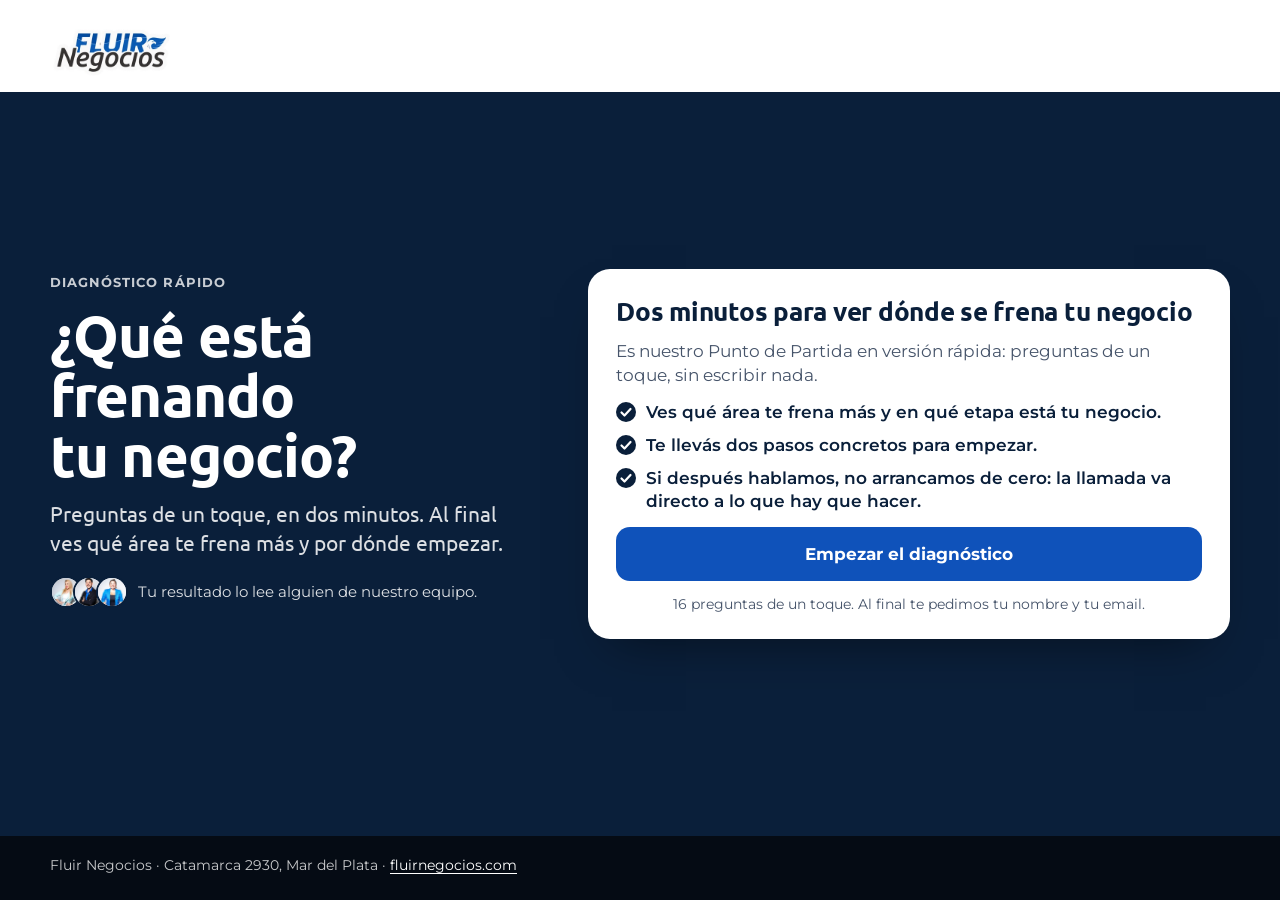
==== diagnostico-rapido/index.html @ b8847c28 "Diagnóstico rápido como embudo: intro amigable, 16 preguntas, datos antes del resultado y link propi" ====
<!DOCTYPE html>
<html lang="es-AR">
<head>
<meta charset="UTF-8">
<meta name="viewport" content="width=device-width, initial-scale=1, viewport-fit=cover">
<!-- Archivo generado por herramientas/rapido.py: los cambios van en ese script -->
<!-- Medición: píxel de Meta 2089699688631959, GA4 G-FYF1E7Y5TY y GTM GTM-W9R963MW.
     El píxel carga de inmediato, con el código estándar de Meta: la campaña web optimiza por
     vistas de la página de destino y necesita el PageView apenas abre la página.
     GA4 y GTM (el contenedor de GTM está vacío) se descargan al primer toque, scroll o tecla,
     o 3 s después de cargar; sus eventos quedan en cola desde el primer momento.
     Para cargarlos también de inmediato: FN_ETIQUETAS_YA = true. -->
<script>
  !function(f,b,e,v,n,t,s)
  {if(f.fbq)return;n=f.fbq=function(){n.callMethod?
  n.callMethod.apply(n,arguments):n.queue.push(arguments)};
  if(!f._fbq)f._fbq=n;n.push=n;n.loaded=!0;n.version='2.0';
  n.queue=[];t=b.createElement(e);t.async=!0;
  t.src=v;s=b.getElementsByTagName(e)[0];
  s.parentNode.insertBefore(t,s)}(window, document,'script',
  'https://connect.facebook.net/en_US/fbevents.js');
  fbq('init', '2089699688631959');
  fbq('track', 'PageView');
</script>
<script>
  window.FN_ETIQUETAS_YA = false;
  window.dataLayer = window.dataLayer || [];
  window.dataLayer.push({ 'gtm.start': new Date().getTime(), event: 'gtm.js' });
  function gtag(){dataLayer.push(arguments);}
  gtag('js', new Date());
  gtag('config', 'G-FYF1E7Y5TY');
  (function () {
    var listo = false, eventos = ['pointerdown', 'touchstart', 'keydown', 'scroll', 'wheel'];
    function cargar() {
      if (listo) return; listo = true;
      eventos.forEach(function (e) { removeEventListener(e, cargar, { passive: true }); });
      ['https://www.googletagmanager.com/gtm.js?id=GTM-W9R963MW',
       'https://www.googletagmanager.com/gtag/js?id=G-FYF1E7Y5TY'].forEach(function (src) {
        var s = document.createElement('script'); s.async = true; s.src = src; document.head.appendChild(s);
      });
    }
    if (window.FN_ETIQUETAS_YA) return cargar();
    eventos.forEach(function (e) { addEventListener(e, cargar, { passive: true }); });
    addEventListener('load', function () { setTimeout(cargar, 3000); });
  })();
</script>
<noscript><img height="1" width="1" style="display:none" alt="" src="https://www.facebook.com/tr?id=2089699688631959&ev=PageView&noscript=1" /></noscript>

<script>
  if (location.protocol === 'http:' && /(^|\.)fluirnegocios\.com$/.test(location.hostname)) {
    location.replace(location.href.replace(/^http:/, 'https:'));
  }
</script>
<!-- Link directo del diagnóstico rápido (para mandar por WhatsApp o Instagram): no se indexa ni va en el sitemap -->
<meta name="robots" content="noindex">
<title>Diagnóstico rápido: ¿qué está frenando tu negocio? | Fluir Negocios</title>
<meta name="description" content="Preguntas de un toque, en dos minutos. Al final ves qué área te frena más y por dónde empezar.">
<link rel="canonical" href="https://fluirnegocios.com/diagnostico-rapido/">
<meta name="theme-color" content="#0A1F3A">
<meta property="og:title" content="Diagnóstico rápido: ¿qué está frenando tu negocio?">
<meta property="og:description" content="Preguntas de un toque, en dos minutos. Ves qué área te frena más y por dónde empezar.">
<meta property="og:image" content="https://fluirnegocios.com/assets/og/og-diagnostico-rapido.jpg">
<meta property="og:image:width" content="1200">
<meta property="og:image:height" content="630">
<meta property="og:type" content="website">
<meta property="og:url" content="https://fluirnegocios.com/diagnostico-rapido/">
<meta property="og:locale" content="es_AR">
<meta name="twitter:card" content="summary_large_image">
<link rel="icon" href="../assets/logos/favicon.png" type="image/png">

<link rel="preconnect" href="https://fonts.googleapis.com">
<link rel="preconnect" href="https://fonts.gstatic.com" crossorigin>
<link rel="stylesheet" href="https://fonts.googleapis.com/css2?family=Montserrat:wght@400;600;700&family=Ubuntu:ital,wght@0,400;0,700;1,400&display=swap" media="print" onload="this.media='all'">
<noscript><link rel="stylesheet" href="https://fonts.googleapis.com/css2?family=Montserrat:wght@400;600;700&family=Ubuntu:ital,wght@0,400;0,700;1,400&display=swap"></noscript>
<style id="css-critico">:root{--zafiro:#0F52BA;--zafiro-hover:#0B4396;--navy:#0A1F3A;--navy-profundo:#050B14;--cian:#00B4D8;--gris-fondo:#F5F7FA;--gris:#D6D6D6;--azul-fluir:#014BA0;--tinta:#0A1F3A;--tinta-2:#46546A;--linea:#E2E6EC;--blanco:#FFFFFF;--ubuntu:"Ubuntu","Ubuntu-respaldo",system-ui,sans-serif;--montserrat:"Montserrat","Montserrat-respaldo",system-ui,sans-serif;--borde:16px;--borde-chico:10px;--ancho:1180px;--lado:20px;--bloque:72px;--barra-alto:0px;--foco:var(--navy)}@font-face{font-family:"Ubuntu-respaldo";src:local("Arial");font-weight:400;size-adjust:100%;ascent-override:93.2%;descent-override:18.9%;line-gap-override:0%}@font-face{font-family:"Ubuntu-respaldo";src:local("Arial Bold"),local("Arial-BoldMT");font-weight:700;size-adjust:98%;ascent-override:95.1%;descent-override:19.3%;line-gap-override:0%}@font-face{font-family:"Montserrat-respaldo";src:local("Arial");font-weight:400;size-adjust:111.5%;ascent-override:86.8%;descent-override:22.5%;line-gap-override:0%}@font-face{font-family:"Montserrat-respaldo";src:local("Arial Bold"),local("Arial-BoldMT");font-weight:600 700;size-adjust:109.5%;ascent-override:88.4%;descent-override:22.9%;line-gap-override:0%}*,*::before,*::after{box-sizing:border-box}html{-webkit-text-size-adjust:100%;text-size-adjust:100%;scroll-behavior:smooth}@media (prefers-reduced-motion:reduce){html{scroll-behavior:auto}}body{margin:0;background:var(--blanco);color:var(--tinta);font:400 1.0625rem/1.4 var(--montserrat);overflow-x:hidden}img,video,svg{display:block;max-width:100%}img{height:auto}a{color:var(--zafiro);text-underline-offset:3px}h1,h2,h3,h4,p,ol,ul,figure,blockquote,dl,dd{margin:0}ul[role="list"],ol[role="list"]{list-style:none;padding:0}button,input{font:inherit;color:inherit}[hidden]{display:none !important}:focus-visible{outline:3px solid var(--foco);outline-offset:3px;border-radius:6px}.oscuro{--foco:#FFFFFF}.solo-lector{position:absolute !important;width:1px;height:1px;padding:0;margin:-1px;overflow:hidden;clip:rect(0 0 0 0);white-space:nowrap;border:0}.saltar{position:absolute;left:12px;top:-60px;z-index:50;background:var(--navy);color:#fff;padding:12px 16px;border-radius:8px;font-weight:700}.saltar:focus{top:12px}.titular,h1,h2{font-family:var(--ubuntu);font-weight:700;letter-spacing:-0.015em;text-wrap:balance}h1{font-size:clamp(2.45rem,9.6vw,4.6rem);line-height:1.02}h2{font-size:clamp(1.95rem,7.2vw,3.2rem);line-height:1.06}h3{font-family:var(--montserrat);font-weight:700;font-size:1.1875rem;line-height:1.25}.bajada{font-family:var(--ubuntu);font-weight:400;font-size:1.1875rem;line-height:1.4;color:var(--tinta-2);text-wrap:pretty}.oscuro .bajada{color:rgba(255,255,255,0.86)}.antetitulo{font:700 0.8125rem/1.3 var(--montserrat);letter-spacing:0.08em;text-transform:uppercase;color:var(--tinta-2)}.oscuro .antetitulo{color:rgba(255,255,255,0.78)}.cita{font-family:var(--ubuntu);font-style:italic;font-weight:400}.contenedor{width:100%;max-width:calc(var(--ancho) + var(--lado) * 2);margin:0 auto;padding:0 var(--lado)}.bloque{padding:var(--bloque) 0}.bloque--gris{background:var(--gris-fondo)}.oscuro{background:var(--navy);color:#fff}.cabeza{display:grid;gap:14px;margin-bottom:36px;max-width:46rem}.boton{display:inline-flex;align-items:center;justify-content:center;gap:10px;min-height:54px;padding:14px 24px;border:0;border-radius:14px;background:var(--zafiro);color:#fff;text-decoration:none;cursor:pointer;font:700 1.0625rem/1.2 var(--montserrat);text-align:center;transition:background-color 0.15s ease,transform 0.15s ease}.boton:hover{background:var(--zafiro-hover)}.boton:active{transform:translateY(1px)}.boton svg{width:22px;height:22px;flex:none}.boton--claro{background:#fff;color:var(--navy)}.boton--claro:hover{background:#E9EEF5}.boton--ancho{width:100%}.boton--chico{min-height:48px;padding:10px 18px;font-size:1rem}.enlace{display:inline-flex;align-items:center;gap:8px;min-height:48px;font-weight:700;color:var(--zafiro);text-decoration:underline;text-decoration-thickness:2px;text-underline-offset:5px}.enlace:hover{text-decoration-thickness:3px}.oscuro .enlace{color:#fff}.nota{font-size:0.9375rem;color:var(--tinta-2)}.oscuro .nota{color:rgba(255,255,255,0.8)}.cabecera{position:relative;z-index:5;background:#fff;border-bottom:1px solid var(--linea)}.cabecera .contenedor{display:flex;align-items:center;justify-content:space-between;gap:16px;min-height:68px}.marca{display:inline-flex;align-items:center;min-height:48px}.marca img{width:108px;height:auto}.menu{display:none}.cabecera__accion{display:none}.portada{padding:28px 0 56px;background:#fff}.portada__grilla{display:grid;gap:32px}.portada__texto{display:grid;gap:18px;align-content:start}.portada .bajada{max-width:34rem}.portada__accion{display:grid;gap:10px;margin-top:6px}.portada__accion .nota{text-align:center}.cifras{display:grid;grid-template-columns:1fr 1fr;gap:10px 20px;margin-top:8px;padding-top:18px;border-top:1px solid var(--linea)}.cifra{display:grid;gap:2px}.cifra b{font:700 1.6rem/1 var(--ubuntu)}.cifra span{font-size:0.9375rem;color:var(--tinta-2)}.oscuro .cifra span{color:rgba(255,255,255,0.8)}.mosaico{display:grid;grid-template-columns:repeat(3,1fr);gap:8px}.mosaico figure{position:relative;border-radius:14px;overflow:hidden;background:var(--gris-fondo);aspect-ratio:4 / 5}.mosaico img{width:100%;height:100%;object-fit:cover}.mosaico figcaption{position:absolute;left:6px;bottom:6px;right:6px;font:700 0.75rem/1.2 var(--montserrat);color:var(--navy);background:rgba(255,255,255,0.94);padding:5px 7px;border-radius:7px;width:fit-content;max-width:calc(100% - 12px)}.clientes{background:var(--navy-profundo);color:#fff;padding:36px 0}.clientes p{text-align:center;margin-bottom:18px}.logos{display:grid;grid-template-columns:repeat(3,1fr);gap:18px 14px;align-items:center}.logos li{display:grid;place-items:center;height:48px}.logos img{max-height:40px;max-width:100%;width:auto;object-fit:contain;opacity:0.92}.rueda{background:var(--navy);color:#fff}.rapido{display:grid;gap:22px}.rapido__cabeza{margin-bottom:0}.tarjeta{background:#fff;color:var(--tinta);border-radius:var(--borde);--foco:var(--navy)}.rapido__tarjeta{padding:20px 18px 18px;border-radius:22px;box-shadow:0 24px 48px -24px rgba(0,0,0,0.5)}.rapido__preguntas{display:grid;gap:14px}.rapido__arriba{display:flex;justify-content:space-between;align-items:baseline;gap:12px}.rapido__paso{font-size:0.875rem;color:var(--tinta-2)}.rapido__paso b{color:var(--tinta)}.rapido__area{font:700 0.8125rem/1.2 var(--montserrat);color:var(--zafiro)}.rapido__progreso{display:grid;grid-template-columns:repeat(10,1fr);gap:4px}.rapido__progreso i{height:5px;border-radius:99px;background:var(--linea)}.rapido__progreso i.hecha{background:var(--navy)}.rapido__progreso i.actual{background:var(--zafiro)}.rapido__pregunta{display:grid;gap:16px;padding-top:4px}.rapido__q{min-height:2.5em;font:700 1.375rem/1.22 var(--ubuntu);letter-spacing:-0.01em;outline:none;text-wrap:pretty}.rapido__opciones{display:grid;grid-template-columns:repeat(3,1fr);gap:8px}.rapido__opciones button{min-height:56px;padding:8px 6px;border-radius:14px;border:2px solid var(--linea);background:#fff;color:var(--navy);font:700 1.0625rem/1.1 var(--montserrat);cursor:pointer}.rapido__opciones button:hover{border-color:var(--navy)}.rapido__opciones button[aria-pressed="true"]{background:var(--navy);border-color:var(--navy);color:#fff}.rapido__volver,.rapido__otra{justify-self:start;min-height:48px;padding:0;border:0;background:none;cursor:pointer;color:var(--tinta-2);font:600 0.9375rem/1.2 var(--montserrat);text-decoration:underline;text-underline-offset:3px}.rapido__otra{justify-self:center}.rapido__intro,.rapido__datos{display:grid;gap:14px}.rapido__intro>p:not(.nota),.rapido__datos>p:not(.nota):not(.rapido__error){color:var(--tinta-2)}.rapido__beneficios{display:grid;gap:10px}.rapido__beneficios li{position:relative;padding-left:30px;font-weight:600;line-height:1.35}.rapido__beneficios li::before{content:"";position:absolute;left:0;top:1px;width:20px;height:20px;border-radius:50%;background:var(--navy) url("data:image/svg+xml,%3Csvg xmlns='http://www.w3.org/2000/svg' viewBox='0 0 20 20'%3E%3Cpath d='M5.5 10.5l3 3 6-6.5' fill='none' stroke='%23fff' stroke-width='2.2' stroke-linecap='round' stroke-linejoin='round'/%3E%3C/svg%3E") center / 20px no-repeat}.rapido__intro .nota,.rapido__datos .nota{text-align:center;font-size:0.875rem}.rapido__campos{display:grid;gap:12px;align-items:start}.rapido__campos .campo label span{font-weight:500;color:var(--tinta-2)}.rapido__campos .campo small{font-size:0.8125rem;color:var(--tinta-2)}.rapido__campos .campo input[aria-invalid="true"]{border-color:#B42318}.rapido__error{padding:10px 12px;border-radius:10px;background:#FFF0F0;color:#8A1418;font-weight:600;font-size:0.9375rem}.rapido__animo{padding:10px 12px;border-radius:10px;background:var(--gris-fondo);color:var(--tinta-2);font-size:0.875rem}.rapido__opciones--lista{grid-template-columns:1fr;gap:8px}.rapido__opciones--lista button{min-height:52px;padding:10px 16px;text-align:left;font-size:1rem}.rapido__resultado{display:grid;gap:14px}.rapido__etapa{font-size:0.875rem;color:var(--tinta-2)}.rapido__etapa b{color:var(--tinta)}.rapido__titulo{font:700 1.625rem/1.1 var(--ubuntu);letter-spacing:-0.01em;outline:none}.rapido__areas{display:grid;gap:7px;padding:12px 14px;border-radius:12px;background:var(--gris-fondo)}.rapido__areas li{display:grid;grid-template-columns:6.75rem 1fr;align-items:center;gap:10px;font-size:0.875rem;color:var(--tinta-2)}.rapido__areas li.flojo{color:var(--tinta);font-weight:700}.rapido__barra{display:grid;grid-template-columns:repeat(4,1fr);gap:3px}.rapido__barra i{height:8px;border-radius:3px;background:var(--linea)}.rapido__barra i.lleno{background:var(--navy)}@media (prefers-reduced-motion:no-preference){.rapido__opciones button{transition:border-color 0.15s ease,background-color 0.15s ease,color 0.15s ease,transform 0.15s ease}.rapido__opciones button:active{transform:scale(0.97)}.rapido__progreso i{transition:background-color 0.25s ease}.rapido__pregunta.entra{animation:rapido-entra 0.32s cubic-bezier(0.2,0.8,0.2,1)}.rapido__preguntas.pasando .rapido__q{opacity:0.5;transition:opacity 0.2s ease}}.campo{display:grid;gap:6px}.campo label{font-weight:700;font-size:0.9375rem}.campo input{min-height:52px;padding:12px 14px;border:1.5px solid #9AA6B5;border-radius:12px;background:#fff;font-size:1.0625rem}.campo input:focus{outline:3px solid var(--navy);outline-offset:1px;border-color:var(--navy)}.oscuro .paso::before{background:#fff;color:var(--navy)}.oscuro .paso::after{background:rgba(255,255,255,0.25)}.oscuro .paso p{color:rgba(255,255,255,0.82)}.barra-inferior{position:fixed;left:0;right:0;bottom:0;z-index:20;padding:10px var(--lado) calc(10px + env(safe-area-inset-bottom));background:#fff;border-top:1px solid var(--linea);box-shadow:0 -6px 20px rgba(10,31,58,0.08);transform:translateY(110%);transition:transform 0.25s ease,visibility 0.25s;visibility:hidden}.barra-inferior.visible{transform:none;visibility:visible}.barra-inferior .boton{width:100%;min-height:52px}.con-barra{--barra-alto:calc(74px + env(safe-area-inset-bottom))}@media (prefers-reduced-motion:reduce){.barra-inferior{transition:none}}.campana .portada{padding-top:20px;padding-bottom:40px}.campana .cabecera{border-bottom:0}.campana .cabecera .contenedor{min-height:60px;justify-content:flex-start}.campana .bloque{padding:52px 0}.campana .cabeza{margin-bottom:26px}@media (min-width:720px){:root{--lado:32px;--bloque:96px}.portada{padding:48px 0 80px}.portada__accion{grid-template-columns:auto;justify-content:start}.portada__accion .nota{text-align:left}.mosaico{gap:12px}.logos{grid-template-columns:repeat(6,1fr)}}@media (min-width:1024px){:root{--bloque:120px}.menu{display:flex;gap:4px}.menu a{display:inline-flex;align-items:center;min-height:48px;padding:0 12px;color:var(--tinta);text-decoration:none;font-weight:600;font-size:0.9375rem;border-radius:8px}.menu a:hover{background:var(--gris-fondo)}.cabecera__accion{display:inline-flex}.cabecera .contenedor{min-height:80px}.marca img{width:124px}.portada__grilla{grid-template-columns:1.05fr 0.95fr;gap:56px;align-items:center}.portada__texto{gap:22px}.bajada{font-size:1.3125rem}.mosaico{grid-template-columns:1.25fr 1fr;grid-template-rows:1fr 1fr;gap:14px;height:600px}.mosaico figure{aspect-ratio:auto;border-radius:18px}.mosaico figure:first-child{grid-row:span 2}.mosaico figcaption{left:12px;bottom:12px;font-size:0.875rem;padding:7px 10px}.logos{grid-template-columns:repeat(12,1fr)}.clientes p{margin-bottom:22px}}@media (min-width:1280px){h1{font-size:5rem}}.recortes{position:relative;margin:0;min-height:232px;padding:22px 20px 30px;overflow:hidden;background:linear-gradient(160deg,#E6EDF7 0%,#F5F7FA 70%)}.recorte{position:relative;display:block;padding-top:14px;border-radius:10px;overflow:hidden;background:#fff;box-shadow:0 20px 36px -20px rgba(10,31,58,0.5),0 1px 3px rgba(10,31,58,0.1)}.recorte::before{content:"";position:absolute;top:4px;left:9px;width:6px;height:6px;border-radius:50%;background:#D6D6D6;box-shadow:10px 0 0 #D6D6D6,20px 0 0 #D6D6D6}.recorte img{display:block;width:100%;height:auto}.recorte--atras{width:74%;max-width:360px;transform:rotate(-2.5deg)}.recorte--frente{position:absolute;right:18px;bottom:20px;width:70%;max-width:340px;transform:rotate(1.5deg)}.recortes--grande{border-radius:22px;min-height:300px;padding:26px 22px 40px}.recortes--grande .recorte--atras{width:80%;max-width:470px}.recortes--grande .recorte--frente{width:68%;max-width:420px;right:20px;bottom:26px}@media (min-width:720px){.recortes{min-height:280px}.recortes--grande{min-height:380px}}@media (min-width:560px){.rapido__opciones--lista{grid-template-columns:1fr 1fr}.rapido__campos{grid-template-columns:1fr 1fr}}body.rapido-pagina{display:flex;flex-direction:column;min-height:100vh;min-height:100dvh;background:var(--navy)}body.rapido-pagina main{flex:1;display:flex;flex-direction:column}.rapido-pagina .dg-cabecera{padding-bottom:14px;background:#fff}.rapido-pagina__bloque{flex:1;display:flex;align-items:center}.rapido-pagina__bloque{padding:36px 0 56px}body.rapido-pagina h1{color:#fff;font-size:clamp(2.2rem,9vw,3.6rem);line-height:1.04}.rapido__equipo{display:flex;align-items:center;gap:10px;margin-top:4px;font-size:0.9375rem;color:rgba(255,255,255,0.86)}.rapido__equipo .dg-caras img{border-color:var(--navy)}@media (min-width:1024px){.rapido{grid-template-columns:0.85fr 1.15fr;gap:64px;align-items:center}.rapido__tarjeta{padding:28px 28px 24px}.rapido__q{font-size:1.625rem}}.cabeza--pegada{margin-bottom:8px}.tarjeta .nota,.tarjeta p{color:inherit}.tarjeta .nota{color:var(--tinta-2)}.con-barra .pie{padding-bottom:calc(36px + var(--barra-alto))}.con-barra .pie--chico{padding-bottom:calc(26px + var(--barra-alto))}@media (min-width:1024px){.campana h1{font-size:4.1rem}}.programa-cabeza{color:#fff}.programa-cabeza .contenedor{display:flex;flex-direction:column;align-items:flex-start;gap:6px;padding-top:22px;padding-bottom:20px}.programa-cabeza b{font:700 2.5rem/1 var(--ubuntu);letter-spacing:0.02em}.programa-cabeza span{font:700 0.9375rem/1.3 var(--montserrat)}.programa-cabeza--mar{background:linear-gradient(90deg,#050B14 0%,#0F1C3F 55%,#0056B3 100%)}.programa-cabeza--cde{background:linear-gradient(270deg,#20C997 0%,#48C6EF 30%,#0F52BA 58%,#0F52BA 100%)}.programa-cabeza--sistemas{background:var(--navy)}.programa-cabeza--cde b,.programa-cabeza--cde span{text-shadow:0 1px 2px rgba(5,11,20,0.25)}.portada--programa{padding-top:28px}.portada__foto{margin:0;border-radius:var(--borde);overflow:hidden;background:var(--gris-fondo)}.portada__foto img{width:100%;aspect-ratio:4 / 3;object-fit:cover}.portada__foto figcaption{font-size:0.875rem;color:var(--tinta-2);padding:10px 2px 0;background:#fff}.portada__visual{display:grid;align-content:center;padding:18px;border-radius:var(--borde);background:var(--gris-fondo)}.ficha{display:grid;grid-template-columns:1fr 1fr;gap:8px;margin-top:4px}.ficha li{display:grid;gap:2px;padding:12px 14px;border-radius:12px;background:var(--gris-fondo)}.ficha small{font:700 0.6875rem/1.2 var(--montserrat);letter-spacing:0.08em;text-transform:uppercase;color:var(--tinta-2)}.ficha b{font-size:0.9375rem;line-height:1.3}.tarjeta-simple{display:grid;gap:8px;align-content:start;padding:22px 20px;border-radius:var(--borde);background:#fff;border:1px solid var(--linea)}.tarjeta-simple h3{font:700 1.375rem/1.15 var(--ubuntu)}.tarjeta-simple>p{color:var(--tinta-2)}.tarjeta-simple .etiqueta{font:700 0.75rem/1.2 var(--montserrat);letter-spacing:0.08em;text-transform:uppercase;color:var(--tinta-2)}.cita-foto{display:grid;gap:0;border-radius:var(--borde);overflow:hidden;background:var(--gris-fondo)}.cita-foto img{width:100%;aspect-ratio:4 / 3;object-fit:cover}.cita-foto blockquote{padding:22px 20px 24px}.cita-foto blockquote p{font-family:var(--ubuntu);font-style:italic;font-size:1.375rem;line-height:1.3}.cita-foto blockquote footer{margin-top:10px;font-size:0.875rem;color:var(--tinta-2)}@media (min-width:720px){.ficha{grid-template-columns:repeat(4,1fr)}.cita-foto{grid-template-columns:1fr 1fr;align-items:center}.cita-foto img{height:100%;aspect-ratio:auto;min-height:360px}.cita-foto blockquote{padding:36px}}@media (min-width:1024px){.programa-cabeza .contenedor{padding-top:26px;padding-bottom:24px}.programa-cabeza b{font-size:3rem}.portada--programa .portada__grilla{grid-template-columns:1.05fr 0.95fr}.portada__foto img{aspect-ratio:4 / 5;max-height:600px}}@media (min-width:1024px){.portada--programa .ficha{grid-template-columns:1fr 1fr}}.cita-grande{margin-top:20px;padding:28px 22px;border-radius:var(--borde);background:var(--navy);color:#fff}.cita-grande blockquote p{font-family:var(--ubuntu);font-style:italic;font-size:clamp(1.375rem,4.6vw,2rem);line-height:1.3;max-width:40rem}.cita-grande blockquote footer{margin-top:14px;font-size:0.9375rem;color:rgba(255,255,255,0.82)}.cita-grande blockquote footer b{color:#fff}@media (min-width:720px){.cita-grande{padding:44px 48px}}.oscuro .puntos i{background:rgba(255,255,255,0.3)}.oscuro .puntos i.activo{background:#fff}@media (max-width:719px){:root{--bloque:56px}.cabeza{margin-bottom:24px;gap:10px}.rapido{gap:18px}.rapido__tarjeta{padding:18px 16px 16px}.rapido__q{font-size:1.25rem}.recortes{min-height:0;padding:16px 14px 22px}.logos{grid-template-columns:repeat(4,1fr);gap:14px 10px}.logos li{height:40px}.logos img{max-height:32px}.clientes{padding:28px 0}.portada__foto img{aspect-ratio:16 / 10}}@media (min-width:1024px){.barra-inferior{display:none}.con-barra{--barra-alto:0px}}.ficha li>.enlace{min-height:48px}html:not([data-h]) [data-variante]:not([data-variante~="base"]),html[data-h="plata"] [data-variante]:not([data-variante~="plata"]),html[data-h="equipo"] [data-variante]:not([data-variante~="equipo"]),html[data-h="grupo"] [data-variante]:not([data-variante~="grupo"]){display:none !important}.dg-cabecera{padding:14px 0 0}.dg-cabecera img{width:112px;height:auto;display:block}.dg-portada{padding:20px 0 44px}.dg-portada__grilla{display:grid;gap:24px}.dg-texto{display:grid;gap:16px;align-content:start}.dg-texto h1{font-size:clamp(2.45rem,10vw,4.4rem);line-height:1.02;letter-spacing:-0.02em}.dg-texto .bajada{font-size:1.1875rem;max-width:32rem}.dg-accion{display:grid;gap:10px;margin-top:6px}.dg-accion .boton{min-height:58px;font-size:1.125rem}.dg-accion .nota{font-size:0.9375rem}.dg-escena{position:relative}.dg-escena__foto{margin:0;border-radius:22px;overflow:hidden;background:var(--gris-fondo)}.dg-escena__foto img{width:100%;aspect-ratio:16 / 10;object-fit:cover;object-position:50% 42%}html.dg-anima .dg-escena:not(.v-foto) .dg-escena__foto img{transform:scale(1.07)}.dg-chat{--dg-burbuja:#E8EEF8;position:relative;z-index:1;display:grid;gap:10px;margin:-84px 12px 0;padding:12px;border-radius:20px;background:#fff;border:1px solid var(--linea);box-shadow:0 22px 44px -20px rgba(10,31,58,0.42),0 2px 6px rgba(10,31,58,0.06);color:var(--tinta);text-decoration:none;cursor:pointer;-webkit-tap-highlight-color:transparent}.dg-chat:focus-visible{outline:3px solid var(--navy);outline-offset:3px}.dg-chat__barra{display:flex;align-items:center;gap:10px;padding:0 2px}.dg-chat__barra b{display:block;font-size:0.9375rem;line-height:1.2}.dg-chat__barra small{display:block;font-size:0.75rem;color:var(--tinta-2)}.dg-caras{display:flex;flex:none}.dg-caras img{width:32px;height:32px;border-radius:50%;object-fit:cover;object-position:50% 12%;border:2px solid #fff;background:#EEF0F3}.dg-caras img + img{margin-left:-9px}.dg-chat__cuerpo{display:grid;gap:8px;padding:12px 10px;border-radius:14px;background:var(--gris-fondo)}.dg-chat__mia,.dg-chat__suya{display:block;max-width:88%;padding:8px 12px;font-size:0.9375rem;line-height:1.3}.dg-chat__mia{display:flow-root;justify-self:end;border-radius:16px 16px 4px 16px;background:var(--dg-burbuja);color:var(--navy);font-weight:600}.dg-chat__mia small{float:right;margin:3px 0 0 8px;font-size:0.6875rem;font-weight:700;letter-spacing:-0.12em;color:var(--zafiro)}.dg-chat__lugar{display:grid;justify-items:start;align-items:start}.dg-chat__lugar>*{grid-area:1 / 1}.dg-chat__suya{border-radius:16px 16px 16px 4px;background:#fff;font-weight:500;box-shadow:0 1px 1px rgba(10,31,58,0.06)}.dg-chat__escribe{display:inline-flex;gap:4px;padding:12px;border-radius:16px 16px 16px 4px;background:#fff;opacity:0}.dg-chat__escribe i{width:6px;height:6px;border-radius:50%;background:var(--tinta-2)}.dg-chat.v-escribe:not(.v-suya) .dg-chat__escribe{opacity:1}.dg-chat__redactar{display:flex;align-items:center;gap:8px}.dg-chat__campo{flex:1;display:grid;align-items:center;min-width:0;min-height:44px;padding:0 14px;border-radius:999px;border:1px solid var(--linea);background:#fff;font-size:0.9375rem}.dg-chat__campo>*{grid-area:1 / 1;overflow:hidden;white-space:nowrap;text-overflow:ellipsis}.dg-chat__tipeo{font-weight:500}.dg-chat__guia{color:var(--tinta-2);font-weight:600}.dg-chat__guia .clic{display:none}@media (hover:hover) and (pointer:fine){.dg-chat__guia .toca{display:none}.dg-chat__guia .clic{display:inline}}.dg-chat__enviar{position:relative;z-index:0;flex:none;display:grid;place-items:center;width:44px;height:44px;border-radius:50%;background:var(--zafiro);color:#fff}.dg-chat__enviar svg{width:20px;height:20px;fill:currentColor;margin-left:3px}html.dg-anima .dg-chat:not(.v-mia) .dg-chat__mia{opacity:0;transform:translateY(14px) scale(0.9)}html.dg-anima .dg-chat:not(.v-leido) .dg-chat__mia small{color:var(--tinta-2)}html.dg-anima .dg-chat:not(.v-suya) .dg-chat__suya{opacity:0;transform:translateY(10px) scale(0.92)}html.dg-anima .dg-chat:not(.v-suya) .dg-chat__guia{opacity:0}html.dg-anima .dg-chat:not(.v-mia) .dg-chat__tipeo::after{content:"";display:inline-block;width:2px;height:1.15em;margin-left:1px;vertical-align:-0.22em;background:var(--zafiro)}html.dg-anima:not(.dg-js) .dg-chat:not(.v-mia) .dg-chat__mia,html.dg-anima:not(.dg-js) .dg-chat:not(.v-suya) .dg-chat__suya,html.dg-anima:not(.dg-js) .dg-chat:not(.v-suya) .dg-chat__guia{animation:dg-respaldo 0.4s ease 5s forwards}.dg-prueba{display:grid;gap:14px;margin-top:10px}.dg-prueba p{font-size:0.9375rem;color:var(--tinta-2)}.dg-prueba p b{color:var(--tinta)}.dg-logos{display:grid;grid-template-columns:repeat(4,1fr);gap:16px;align-items:center}.dg-logos img{max-height:30px;width:auto;max-width:100%;margin:0 auto;filter:grayscale(1);opacity:0.75}.con-barra .dg-pie{padding-bottom:calc(24px + var(--barra-alto))}@media (min-width:720px){.dg-accion{justify-items:start}.dg-accion .boton,.dg-cierre .boton,.dg-pasos__accion .boton{padding:14px 34px}.dg-escena{max-width:560px}.dg-escena__foto img{aspect-ratio:4 / 3}.dg-chat{width:350px;margin:-110px -14px 0 auto}}@media (min-width:1024px){.dg-cabecera{padding-top:28px}.dg-cabecera img{width:128px}.dg-portada{padding:40px 0 96px}.dg-portada__grilla{grid-template-columns:1fr 1fr;grid-template-areas:"texto escena" "prueba escena";column-gap:72px;row-gap:40px;align-items:center}.dg-texto{grid-area:texto;align-self:end;gap:20px}.dg-escena{grid-area:escena;max-width:none}.dg-prueba{grid-area:prueba;align-self:start;margin-top:0;max-width:460px}.dg-escena__foto img{aspect-ratio:4 / 5;object-position:46% 50%}.dg-chat{position:absolute;left:-56px;bottom:36px;width:356px;margin:0}}</style>
<link rel="preload" href="../assets/css/fluir.css?v=10" as="style" onload="this.onload=null;this.rel='stylesheet'">
<noscript><link rel="stylesheet" href="../assets/css/fluir.css?v=10"></noscript>
</head>
<body class="campana rapido-pagina" data-pagina="diagnostico-rapido">
<noscript><iframe src="https://www.googletagmanager.com/ns.html?id=GTM-W9R963MW" height="0" width="0" style="display:none;visibility:hidden"></iframe></noscript>

<svg width="0" height="0" style="position:absolute" aria-hidden="true" focusable="false">
  <symbol id="i-wa" viewBox="0 0 24 24"><path fill="currentColor" d="M17.47 14.38c-.3-.15-1.76-.87-2.03-.97-.27-.1-.47-.15-.67.15-.2.3-.77.97-.94 1.16-.17.2-.35.22-.64.08-.3-.15-1.26-.47-2.39-1.48-.88-.79-1.48-1.76-1.65-2.06-.17-.3-.02-.46.13-.6.13-.14.3-.35.45-.52.15-.18.2-.3.3-.5.1-.2.05-.37-.03-.52-.07-.15-.67-1.61-.92-2.2-.24-.58-.49-.5-.67-.51h-.57c-.2 0-.52.07-.79.37-.27.3-1.04 1.02-1.04 2.48s1.07 2.88 1.21 3.07c.15.2 2.1 3.2 5.08 4.49.71.3 1.26.49 1.7.63.71.22 1.36.19 1.87.12.57-.09 1.76-.72 2-1.42.25-.69.25-1.29.18-1.41-.08-.13-.27-.2-.57-.35m-5.42 7.4h-.01a9.87 9.87 0 0 1-5.03-1.38l-.36-.21-3.74.98 1-3.65-.24-.37a9.86 9.86 0 0 1-1.51-5.26c0-5.45 4.44-9.88 9.89-9.88 2.64 0 5.12 1.03 6.99 2.9a9.83 9.83 0 0 1 2.89 6.99c0 5.45-4.44 9.88-9.88 9.88m8.41-18.3A11.82 11.82 0 0 0 12.05 0C5.5 0 .16 5.34.16 11.89c0 2.1.55 4.14 1.59 5.95L.06 24l6.3-1.65a11.88 11.88 0 0 0 5.69 1.45h.01c6.55 0 11.89-5.34 11.89-11.89 0-3.18-1.24-6.17-3.48-8.41"/></symbol>
  <symbol id="i-play" viewBox="0 0 24 24"><path d="M7 4.5v15a1 1 0 0 0 1.52.85l12-7.5a1 1 0 0 0 0-1.7l-12-7.5A1 1 0 0 0 7 4.5Z"/></symbol>
  <symbol id="i-aviso" viewBox="0 0 24 24"><path fill="none" stroke="currentColor" stroke-width="2.4" stroke-linecap="round" d="M12 8v5m0 3.5v.5M10.3 3.9 2.4 17.5A2 2 0 0 0 4.1 20.5h15.8a2 2 0 0 0 1.7-3L13.7 3.9a2 2 0 0 0-3.4 0Z"/></symbol>
</svg>

<header class="dg-cabecera">
  <div class="contenedor"><img src="../assets/logos/logo-340.webp" alt="Fluir Negocios" width="340" height="132"></div>
</header>

<main>
  <section class="rueda oscuro rapido-pagina__bloque" id="rueda" aria-labelledby="titulo-rueda">
    <div class="contenedor rapido">
      <div class="cabeza rapido__cabeza">
        <p class="antetitulo">Diagnóstico rápido</p>
        <h1 id="titulo-rueda">¿Qué está frenando tu negocio?</h1>
        <p class="bajada">Preguntas de un toque, en dos minutos. Al final ves qué área te frena más y por dónde empezar.</p>
        <p class="rapido__equipo"><span class="dg-caras" aria-hidden="true"><img src="../assets/img/equipo-antonela-240.webp" width="240" height="360" alt=""><img src="../assets/img/equipo-martin-240.webp" width="240" height="360" alt=""><img src="../assets/img/equipo-vanesa-240.webp" width="240" height="360" alt=""></span>Tu resultado lo lee alguien de nuestro equipo.</p>
      </div>

      <div class="rapido__tarjeta tarjeta" id="rapido">
        <div class="rapido__intro" id="rapido-intro">
          <h2 class="rapido__titulo">Dos minutos para ver dónde se frena tu negocio</h2>
          <p>Es nuestro Punto de Partida en versión rápida: preguntas de un toque, sin escribir nada.</p>
          <ul class="rapido__beneficios" role="list">
            <li>Ves qué área te frena más y en qué etapa está tu negocio.</li>
            <li>Te llevás dos pasos concretos para empezar.</li>
            <li>Si después hablamos, no arrancamos de cero: la llamada va directo a lo que hay que hacer.</li>
          </ul>
          <button class="boton boton--ancho" type="button" id="rapido-empezar">Empezar el diagnóstico</button>
          <p class="nota">16 preguntas de un toque. Al final te pedimos tu nombre y tu email.</p>
        </div>

        <!-- fluir.js muestra las preguntas de a una -->
        <div class="rapido__preguntas" id="rapido-preguntas" hidden></div>

        <form class="rapido__datos" id="rapido-datos" novalidate hidden>
          <h2 class="rapido__titulo" id="rapido-datos-titulo" tabindex="-1">Tu resultado está listo</h2>
          <p>¿A nombre de quién lo preparamos? Tu resultado le llega también a nuestro equipo. Así, cuando hablemos, ya sabemos dónde está el freno y usamos el tiempo para ver qué hacer, no para repasar lo básico.</p>
          <div class="rapido__campos">
            <div class="campo">
              <label for="rapido-nombre">Tu nombre</label>
              <input id="rapido-nombre" name="nombre" type="text" autocomplete="name" required aria-describedby="rapido-error">
            </div>
            <div class="campo">
              <label for="rapido-email">Tu email</label>
              <input id="rapido-email" name="email" type="email" autocomplete="email" inputmode="email" required aria-describedby="rapido-error">
            </div>
            <div class="campo">
              <label for="rapido-tel">Tu WhatsApp <span>(opcional)</span></label>
              <input id="rapido-tel" name="whatsapp" type="tel" autocomplete="tel" inputmode="tel" aria-describedby="rapido-tel-ayuda rapido-error">
              <small id="rapido-tel-ayuda">Por si preferís que te escribamos nosotros.</small>
            </div>
            <div class="campo">
              <label for="rapido-negocio">Tu negocio <span>(opcional)</span></label>
              <input id="rapido-negocio" name="negocio" type="text" autocomplete="organization" placeholder="Nombre o rubro">
            </div>
          </div>
          <p class="rapido__error" id="rapido-error" role="alert" hidden></p>
          <button class="boton boton--ancho" type="submit">Ver mi resultado</button>
          <p class="nota">Tus datos le llegan solo a nuestro equipo.</p>
          <button class="rapido__otra" type="button" id="rapido-volver-preguntas">Volver a las preguntas</button>
        </form>

        <div class="rapido__resultado" id="rapido-resultado" hidden>
          <p class="solo-lector" aria-live="polite" id="resumen-vivo"></p>
          <p class="rapido__etapa" id="etapa-nombre"></p>
          <h2 class="rapido__titulo" id="diag-titulo" tabindex="-1"></h2>
          <p id="diag-texto"></p>
          <ul class="rapido__areas" id="rapido-areas" role="list"></ul>
          <p class="diagnostico__subtitulo">Por dónde empezar</p>
          <ol class="diagnostico__pasos" id="diag-pasos"></ol>
          <div class="diagnostico__programa">
            <span class="nota">Te conviene</span>
            <a id="diag-prog" href="/pages/mar.html">M·A·R, acompañamiento 1 a 1 o grupal</a>
          </div>
          <a class="boton boton--ancho" id="rueda-wa" href="https://wa.me/5492235295052?text=Hola%2C%20quiero%20mi%20diagn%C3%B3stico." data-cta="test" target="_blank" rel="noopener"><svg aria-hidden="true"><use href="#i-wa"/></svg>Agendar mi llamada por WhatsApp</a>
          <p class="nota rapido__aviso" id="rapido-aviso">Sin cargo. Te responde una persona del equipo, no un bot.</p>
          <button class="rapido__otra" type="button" id="rapido-otra">Hacerlo de nuevo</button>
        </div>
      </div>
    </div>
  </section>
</main>

<footer class="dg-pie">
  <div class="contenedor"><p>Fluir Negocios · Catamarca 2930, Mar del Plata · <a href="/">fluirnegocios.com</a></p></div>
</footer>

<script src="../assets/js/fluir.js?v=10" defer></script>
</body>
</html>
---- assets/css/fluir.css ----
/* Fluir Negocios · sistema visual 2026
   Celular primero (390 px) y después escritorio.
   Tipografías: Ubuntu (titulares, bajadas, citas) y Montserrat (cuerpo).
   Un solo acento por pantalla: zafiro sobre fondo claro, botón blanco sobre navy. */

:root {
  --zafiro: #0F52BA;
  --zafiro-hover: #0B4396;
  --navy: #0A1F3A;
  --navy-profundo: #050B14;
  --cian: #00B4D8;
  --gris-fondo: #F5F7FA;
  --gris: #D6D6D6;
  --azul-fluir: #014BA0;

  --tinta: #0A1F3A;
  --tinta-2: #46546A;
  --linea: #E2E6EC;
  --blanco: #FFFFFF;

  --ubuntu: "Ubuntu", "Ubuntu-respaldo", system-ui, sans-serif;
  --montserrat: "Montserrat", "Montserrat-respaldo", system-ui, sans-serif;

  --borde: 16px;
  --borde-chico: 10px;
  --ancho: 1180px;
  --lado: 20px;
  --bloque: 72px;
  --barra-alto: 0px;
  --foco: var(--navy);
}

/* Respaldo con métricas parecidas mientras cargan las tipografías: evita saltos */
/* Calibrado midiendo el ancho real de cada tipografía contra Arial */
@font-face { font-family: "Ubuntu-respaldo"; src: local("Arial"); font-weight: 400; size-adjust: 100%; ascent-override: 93.2%; descent-override: 18.9%; line-gap-override: 0%; }
@font-face { font-family: "Ubuntu-respaldo"; src: local("Arial Bold"), local("Arial-BoldMT"); font-weight: 700; size-adjust: 98%; ascent-override: 95.1%; descent-override: 19.3%; line-gap-override: 0%; }
@font-face { font-family: "Montserrat-respaldo"; src: local("Arial"); font-weight: 400; size-adjust: 111.5%; ascent-override: 86.8%; descent-override: 22.5%; line-gap-override: 0%; }
@font-face { font-family: "Montserrat-respaldo"; src: local("Arial Bold"), local("Arial-BoldMT"); font-weight: 600 700; size-adjust: 109.5%; ascent-override: 88.4%; descent-override: 22.9%; line-gap-override: 0%; }

*, *::before, *::after { box-sizing: border-box; }
html { -webkit-text-size-adjust: 100%; text-size-adjust: 100%; scroll-behavior: smooth; }
@media (prefers-reduced-motion: reduce) { html { scroll-behavior: auto; } }
body {
  margin: 0;
  background: var(--blanco);
  color: var(--tinta);
  font: 400 1.0625rem/1.4 var(--montserrat);
  overflow-x: hidden;
}
img, video, svg { display: block; max-width: 100%; }
img { height: auto; }
a { color: var(--zafiro); text-underline-offset: 3px; }
h1, h2, h3, h4, p, ol, ul, figure, blockquote, dl, dd { margin: 0; }
ul[role="list"], ol[role="list"] { list-style: none; padding: 0; }
button, input { font: inherit; color: inherit; }
[hidden] { display: none !important; }

:focus-visible { outline: 3px solid var(--foco); outline-offset: 3px; border-radius: 6px; }
.oscuro { --foco: #FFFFFF; }

.solo-lector {
  position: absolute !important; width: 1px; height: 1px; padding: 0; margin: -1px;
  overflow: hidden; clip: rect(0 0 0 0); white-space: nowrap; border: 0;
}
.saltar { position: absolute; left: 12px; top: -60px; z-index: 50; background: var(--navy); color: #fff; padding: 12px 16px; border-radius: 8px; font-weight: 700; }
.saltar:focus { top: 12px; }

/* ---------- Tipografía ---------- */
.titular, h1, h2 { font-family: var(--ubuntu); font-weight: 700; letter-spacing: -0.015em; text-wrap: balance; }
h1 { font-size: clamp(2.45rem, 9.6vw, 4.6rem); line-height: 1.02; }
h2 { font-size: clamp(1.95rem, 7.2vw, 3.2rem); line-height: 1.06; }
h3 { font-family: var(--montserrat); font-weight: 700; font-size: 1.1875rem; line-height: 1.25; }
.bajada { font-family: var(--ubuntu); font-weight: 400; font-size: 1.1875rem; line-height: 1.4; color: var(--tinta-2); text-wrap: pretty; }
.oscuro .bajada { color: rgba(255, 255, 255, 0.86); }
.antetitulo { font: 700 0.8125rem/1.3 var(--montserrat); letter-spacing: 0.08em; text-transform: uppercase; color: var(--tinta-2); }
.oscuro .antetitulo { color: rgba(255, 255, 255, 0.78); }
.cita { font-family: var(--ubuntu); font-style: italic; font-weight: 400; }
.tabular { font-variant-numeric: tabular-nums; }

/* ---------- Estructura ---------- */
.contenedor { width: 100%; max-width: calc(var(--ancho) + var(--lado) * 2); margin: 0 auto; padding: 0 var(--lado); }
.bloque { padding: var(--bloque) 0; }
.bloque--gris { background: var(--gris-fondo); }
.oscuro { background: var(--navy); color: #fff; }
.cabeza { display: grid; gap: 14px; margin-bottom: 36px; max-width: 46rem; }
section[id], span[id] { scroll-margin-top: 16px; }

/* ---------- Botones ---------- */
.boton {
  display: inline-flex; align-items: center; justify-content: center; gap: 10px;
  min-height: 54px; padding: 14px 24px; border: 0; border-radius: 14px;
  background: var(--zafiro); color: #fff; text-decoration: none; cursor: pointer;
  font: 700 1.0625rem/1.2 var(--montserrat); text-align: center;
  transition: background-color 0.15s ease, transform 0.15s ease;
}
.boton:hover { background: var(--zafiro-hover); }
.boton:active { transform: translateY(1px); }
.boton svg { width: 22px; height: 22px; flex: none; }
.boton--claro { background: #fff; color: var(--navy); }
.boton--claro:hover { background: #E9EEF5; }
.boton--ancho { width: 100%; }
.boton--chico { min-height: 48px; padding: 10px 18px; font-size: 1rem; }
.enlace { display: inline-flex; align-items: center; gap: 8px; min-height: 48px; font-weight: 700; color: var(--zafiro); text-decoration: underline; text-decoration-thickness: 2px; text-underline-offset: 5px; }
.enlace:hover { text-decoration-thickness: 3px; }
.oscuro .enlace { color: #fff; }
.nota { font-size: 0.9375rem; color: var(--tinta-2); }
.oscuro .nota { color: rgba(255, 255, 255, 0.8); }

/* ---------- Cabecera ---------- */
.cabecera { position: relative; z-index: 5; background: #fff; border-bottom: 1px solid var(--linea); }
.cabecera .contenedor { display: flex; align-items: center; justify-content: space-between; gap: 16px; min-height: 68px; }
.marca { display: inline-flex; align-items: center; min-height: 48px; }
.marca img { width: 108px; height: auto; }
.menu { display: none; }
.cabecera__accion { display: none; }

/* ---------- Portada ---------- */
.portada { padding: 28px 0 56px; background: #fff; }
.portada__grilla { display: grid; gap: 32px; }
.portada__texto { display: grid; gap: 18px; align-content: start; }
.portada .bajada { max-width: 34rem; }
.portada__accion { display: grid; gap: 10px; margin-top: 6px; }
.portada__accion .nota { text-align: center; }
.cifras { display: grid; grid-template-columns: 1fr 1fr; gap: 10px 20px; margin-top: 8px; padding-top: 18px; border-top: 1px solid var(--linea); }
.cifra { display: grid; gap: 2px; }
.cifra b { font: 700 1.6rem/1 var(--ubuntu); }
.cifra span { font-size: 0.9375rem; color: var(--tinta-2); }
.oscuro .cifra span { color: rgba(255, 255, 255, 0.8); }

.mosaico { display: grid; grid-template-columns: repeat(3, 1fr); gap: 8px; }
.mosaico figure { position: relative; border-radius: 14px; overflow: hidden; background: var(--gris-fondo); aspect-ratio: 4 / 5; }
.mosaico img { width: 100%; height: 100%; object-fit: cover; }
.mosaico figcaption {
  position: absolute; left: 6px; bottom: 6px; right: 6px;
  font: 700 0.75rem/1.2 var(--montserrat); color: var(--navy);
  background: rgba(255, 255, 255, 0.94); padding: 5px 7px; border-radius: 7px; width: fit-content; max-width: calc(100% - 12px);
}

/* ---------- Clientes ---------- */
.clientes { background: var(--navy-profundo); color: #fff; padding: 36px 0; }
.clientes p { text-align: center; margin-bottom: 18px; }
.logos { display: grid; grid-template-columns: repeat(3, 1fr); gap: 18px 14px; align-items: center; }
.logos li { display: grid; place-items: center; height: 48px; }
.logos img { max-height: 40px; max-width: 100%; width: auto; object-fit: contain; opacity: 0.92; }

/* ---------- Lo que cambia ---------- */
.cambios { display: grid; gap: 40px; }
.cambios__lista { counter-reset: cambio; display: grid; gap: 0; }
.cambio { counter-increment: cambio; display: grid; grid-template-columns: 44px 1fr; gap: 4px 12px; padding: 22px 0; border-top: 1px solid var(--linea); }
.cambio:last-child { border-bottom: 1px solid var(--linea); }
.cambio::before { content: counter(cambio, decimal-leading-zero); grid-row: span 3; font: 700 1rem/1.7 var(--ubuntu); color: var(--tinta-2); }
.cambio h3 { font: 700 1.5rem/1.15 var(--ubuntu); letter-spacing: -0.01em; }
.cambio .hoy { font-size: 0.9375rem; color: var(--tinta-2); }
.cambio .hoy b { font-weight: 700; color: var(--tinta); }
.cambio p:last-child { margin-top: 4px; }
.cambios__foto { border-radius: var(--borde); overflow: hidden; }
.cambios__foto img { width: 100%; aspect-ratio: 4 / 5; object-fit: cover; }
.cambios__foto figcaption, .pie-foto { font-size: 0.875rem; color: var(--tinta-2); padding-top: 10px; }

/* ---------- Herramientas (piezas de interfaz) ---------- */
.piezas {
  position: relative;
  display: grid; grid-auto-flow: column; grid-auto-columns: 88%; gap: 14px;
  overflow-x: auto; scroll-snap-type: x mandatory; padding: 4px var(--lado) 18px; margin: 0 calc(var(--lado) * -1);
  scrollbar-width: thin; overscroll-behavior-x: contain;
}
.pieza-caja { scroll-snap-align: center; display: grid; gap: 14px; align-content: start; }
.pieza-caja > p { color: var(--tinta-2); }
.pieza {
  position: relative;
  background: #fff; border: 1px solid var(--linea); border-radius: var(--borde);
  box-shadow: 0 1px 2px rgba(10, 31, 58, 0.06), 0 12px 32px -12px rgba(10, 31, 58, 0.18);
  overflow: hidden; font-size: 0.8125rem;
}
.pieza__barra { display: flex; align-items: center; justify-content: space-between; gap: 8px; padding: 12px 14px; border-bottom: 1px solid var(--linea); background: #FBFCFD; }
.pieza__titulo { font: 700 0.875rem/1.2 var(--montserrat); }
.ejemplo { flex: none; font: 700 0.6875rem/1 var(--montserrat); letter-spacing: 0.06em; text-transform: uppercase; color: var(--tinta-2); border: 1px solid var(--gris); border-radius: 999px; padding: 5px 8px; background: #fff; }
.pieza table { width: 100%; border-collapse: collapse; font-variant-numeric: tabular-nums; }
.pieza th, .pieza td { padding: 8px 10px; text-align: right; border-bottom: 1px solid #EEF1F5; white-space: nowrap; }
.pieza th:first-child, .pieza td:first-child { text-align: left; padding-left: 14px; }
.pieza th:last-child, .pieza td:last-child { padding-right: 14px; }
.pieza thead th { font-weight: 700; color: var(--tinta-2); font-size: 0.75rem; background: #fff; }
.pieza tbody tr:last-child td { border-bottom: 0; }
.pieza .total td { font-weight: 700; background: var(--gris-fondo); }
.pieza .falta { color: #A4161A; font-weight: 700; }
.pieza .aviso { display: flex; gap: 8px; align-items: flex-start; margin: 0; padding: 10px 14px; border-top: 1px solid var(--linea); background: #FFF6F6; color: #7A1013; font-weight: 600; }
.pieza .aviso svg { width: 16px; height: 16px; flex: none; margin-top: 1px; }

.tablero { display: grid; grid-template-columns: 1fr 1fr; gap: 1px; background: var(--linea); }
.dato { background: #fff; padding: 12px 14px; display: grid; gap: 4px; align-content: start; }
.dato--ancho { grid-column: span 2; }
.dato span { font-size: 0.75rem; color: var(--tinta-2); font-weight: 600; }
.dato b { font: 700 1.375rem/1.1 var(--ubuntu); font-variant-numeric: tabular-nums; }
.dato small { font-size: 0.75rem; color: var(--tinta-2); }
.dato .barritas { display: flex; align-items: flex-end; gap: 4px; height: 28px; margin-top: 4px; }
.dato .barritas i { flex: 1; background: var(--gris); border-radius: 3px 3px 0 0; height: var(--h); transform-origin: bottom; }
.dato .barritas i:last-child { background: var(--zafiro); }
.medidor { height: 8px; border-radius: 99px; background: var(--linea); overflow: hidden; margin-top: 6px; }
.medidor i { display: block; height: 100%; width: var(--w); background: var(--navy); border-radius: 99px; transform-origin: left; }

/* Momento 2: los números del tablero se arman al entrar en pantalla */
.anima .barritas i, .anima .medidor i { transform: scaleY(0.08); transition: transform 0.7s cubic-bezier(0.2, 0.8, 0.2, 1); }
.anima .medidor i { transform: scaleX(0.04); }
.anima.visto .barritas i { transform: scaleY(1); }
.anima.visto .medidor i { transform: scaleX(1); }
.anima .barritas i:nth-child(2) { transition-delay: 0.05s; } .anima .barritas i:nth-child(3) { transition-delay: 0.1s; }
.anima .barritas i:nth-child(4) { transition-delay: 0.15s; } .anima .barritas i:nth-child(5) { transition-delay: 0.2s; }
.anima .barritas i:nth-child(6) { transition-delay: 0.25s; }
@media (prefers-reduced-motion: reduce) {
  .anima .barritas i, .anima .medidor i { transform: none !important; transition: none !important; }
}

/* ---------- Casos ---------- */
.casos { display: grid; gap: 18px; }
.caso { display: grid; gap: 0; border-radius: var(--borde); overflow: hidden; background: var(--gris-fondo); }
.caso__texto { display: grid; gap: 10px; padding: 22px 20px 24px; align-content: start; }
.caso__rubro { font: 700 0.8125rem/1.3 var(--montserrat); letter-spacing: 0.06em; text-transform: uppercase; color: var(--tinta-2); }
.caso__numero { font: 700 3.25rem/0.95 var(--ubuntu); letter-spacing: -0.02em; }
.caso__numero small { display: block; font-size: 1.375rem; line-height: 1.15; letter-spacing: -0.01em; margin-top: 6px; }
.caso blockquote { margin-top: 6px; padding-top: 14px; border-top: 1px solid var(--gris); }
.caso blockquote p { font-family: var(--ubuntu); font-style: italic; font-size: 1.25rem; line-height: 1.3; }
.caso blockquote footer { margin-top: 8px; font-size: 0.875rem; color: var(--tinta-2); }
.caso blockquote footer b { color: var(--tinta); }
.caso--oscuro { background: var(--navy); color: #fff; }
.caso--oscuro .caso__rubro, .caso--oscuro p { color: rgba(255, 255, 255, 0.86); }
.caso--oscuro .caso__numero { color: #fff; }
.caso--oscuro .regla { margin-top: 8px; padding: 14px 16px; border-radius: 12px; background: rgba(255, 255, 255, 0.08); font-family: var(--ubuntu); font-style: italic; font-size: 1.125rem; color: #fff; }

/* Video vertical con portada liviana */
.video { position: relative; background: #0A1F3A; aspect-ratio: 9 / 16; max-height: 640px; overflow: hidden; }
.video img, .video video { position: absolute; inset: 0; width: 100%; height: 100%; object-fit: cover; }
.video video { background: #000; }
.video__play {
  position: absolute; left: 16px; bottom: 16px; display: inline-flex; align-items: center; gap: 10px;
  min-height: 52px; padding: 8px 18px 8px 10px; border: 0; border-radius: 999px; cursor: pointer;
  background: #fff; color: var(--navy); font: 700 0.9375rem/1.1 var(--montserrat);
  box-shadow: 0 6px 24px rgba(5, 11, 20, 0.35);
}
.video__play span.icono { display: grid; place-items: center; width: 36px; height: 36px; border-radius: 50%; background: var(--navy); }
.video__play svg { width: 14px; height: 14px; fill: #fff; margin-left: 2px; }
.video.sonando .video__play { display: none; }
.video__duracion { font-weight: 400; color: var(--tinta-2); }

/* ---------- Diagnóstico rápido: 10 preguntas de a una ---------- */
.rueda { background: var(--navy); color: #fff; }
.rapido { display: grid; gap: 22px; }
.rapido__cabeza { margin-bottom: 0; }
.tarjeta { background: #fff; color: var(--tinta); border-radius: var(--borde); --foco: var(--navy); }
.rapido__tarjeta { padding: 20px 18px 18px; border-radius: 22px; box-shadow: 0 24px 48px -24px rgba(0, 0, 0, 0.5); }
.rapido__preguntas { display: grid; gap: 14px; }
.rapido__arriba { display: flex; justify-content: space-between; align-items: baseline; gap: 12px; }
.rapido__paso { font-size: 0.875rem; color: var(--tinta-2); }
.rapido__paso b { color: var(--tinta); }
.rapido__area { font: 700 0.8125rem/1.2 var(--montserrat); color: var(--zafiro); }
.rapido__progreso { display: grid; grid-template-columns: repeat(10, 1fr); gap: 4px; }
.rapido__progreso i { height: 5px; border-radius: 99px; background: var(--linea); }
.rapido__progreso i.hecha { background: var(--navy); }
.rapido__progreso i.actual { background: var(--zafiro); }
.rapido__pregunta { display: grid; gap: 16px; padding-top: 4px; }
.rapido__q { min-height: 2.5em; font: 700 1.375rem/1.22 var(--ubuntu); letter-spacing: -0.01em; outline: none; text-wrap: pretty; }
.rapido__opciones { display: grid; grid-template-columns: repeat(3, 1fr); gap: 8px; }
.rapido__opciones button {
  min-height: 56px; padding: 8px 6px; border-radius: 14px; border: 2px solid var(--linea); background: #fff;
  color: var(--navy); font: 700 1.0625rem/1.1 var(--montserrat); cursor: pointer;
}
.rapido__opciones button:hover { border-color: var(--navy); }
.rapido__opciones button[aria-pressed="true"] { background: var(--navy); border-color: var(--navy); color: #fff; }
.rapido__volver, .rapido__otra {
  justify-self: start; min-height: 48px; padding: 0; border: 0; background: none; cursor: pointer;
  color: var(--tinta-2); font: 600 0.9375rem/1.2 var(--montserrat); text-decoration: underline; text-underline-offset: 3px;
}
.rapido__otra { justify-self: center; }
.rapido__intro, .rapido__datos { display: grid; gap: 14px; }
.rapido__intro > p:not(.nota), .rapido__datos > p:not(.nota):not(.rapido__error) { color: var(--tinta-2); }
.rapido__beneficios { display: grid; gap: 10px; }
.rapido__beneficios li { position: relative; padding-left: 30px; font-weight: 600; line-height: 1.35; }
.rapido__beneficios li::before {
  content: ""; position: absolute; left: 0; top: 1px; width: 20px; height: 20px; border-radius: 50%;
  background: var(--navy) url("data:image/svg+xml,%3Csvg xmlns='http://www.w3.org/2000/svg' viewBox='0 0 20 20'%3E%3Cpath d='M5.5 10.5l3 3 6-6.5' fill='none' stroke='%23fff' stroke-width='2.2' stroke-linecap='round' stroke-linejoin='round'/%3E%3C/svg%3E") center / 20px no-repeat;
}
.rapido__intro .nota, .rapido__datos .nota { text-align: center; font-size: 0.875rem; }
.rapido__campos { display: grid; gap: 12px; align-items: start; }
.rapido__campos .campo label span { font-weight: 500; color: var(--tinta-2); }
.rapido__campos .campo small { font-size: 0.8125rem; color: var(--tinta-2); }
.rapido__campos .campo input[aria-invalid="true"] { border-color: #B42318; }
.rapido__error { padding: 10px 12px; border-radius: 10px; background: #FFF0F0; color: #8A1418; font-weight: 600; font-size: 0.9375rem; }
.rapido__animo { padding: 10px 12px; border-radius: 10px; background: var(--gris-fondo); color: var(--tinta-2); font-size: 0.875rem; }
.rapido__opciones--lista { grid-template-columns: 1fr; gap: 8px; }
.rapido__opciones--lista button { min-height: 52px; padding: 10px 16px; text-align: left; font-size: 1rem; }
.rapido__resultado { display: grid; gap: 14px; }
.rapido__etapa { font-size: 0.875rem; color: var(--tinta-2); }
.rapido__etapa b { color: var(--tinta); }
.rapido__titulo { font: 700 1.625rem/1.1 var(--ubuntu); letter-spacing: -0.01em; outline: none; }
.rapido__areas { display: grid; gap: 7px; padding: 12px 14px; border-radius: 12px; background: var(--gris-fondo); }
.rapido__areas li { display: grid; grid-template-columns: 6.75rem 1fr; align-items: center; gap: 10px; font-size: 0.875rem; color: var(--tinta-2); }
.rapido__areas li.flojo { color: var(--tinta); font-weight: 700; }
.rapido__barra { display: grid; grid-template-columns: repeat(4, 1fr); gap: 3px; }
.rapido__barra i { height: 8px; border-radius: 3px; background: var(--linea); }
.rapido__barra i.lleno { background: var(--navy); }
@media (prefers-reduced-motion: no-preference) {
  .rapido__opciones button { transition: border-color 0.15s ease, background-color 0.15s ease, color 0.15s ease, transform 0.15s ease; }
  .rapido__opciones button:active { transform: scale(0.97); }
  .rapido__progreso i { transition: background-color 0.25s ease; }
  .rapido__pregunta.entra { animation: rapido-entra 0.32s cubic-bezier(0.2, 0.8, 0.2, 1); }
  .rapido__preguntas.pasando .rapido__q { opacity: 0.5; transition: opacity 0.2s ease; }
}
@keyframes rapido-entra { from { opacity: 0; transform: translateX(20px); } to { opacity: 1; transform: none; } }

.diagnostico__pasos { display: grid; gap: 8px; padding-left: 1.25rem; }
.diagnostico__pasos li::marker { font-weight: 700; }
.diagnostico__subtitulo { font: 700 0.8125rem/1.2 var(--montserrat); letter-spacing: 0.06em; text-transform: uppercase; color: var(--tinta-2); }
.diagnostico__programa { display: grid; gap: 2px; padding: 14px; border-radius: 12px; background: var(--gris-fondo); }
.diagnostico__programa a { font-weight: 700; color: var(--navy); min-height: 48px; display: inline-flex; align-items: center; }

/* ---------- Guía ---------- */
.guia { display: grid; gap: 28px; align-items: center; }
.guia__tapa { width: min(72%, 300px); margin: 0 auto; border-radius: 8px; box-shadow: 0 2px 4px rgba(10, 31, 58, 0.08), 0 24px 48px -16px rgba(10, 31, 58, 0.35); transform: rotate(-2deg); }
.formulario { display: grid; gap: 12px; margin-top: 10px; }
.campo { display: grid; gap: 6px; }
.campo label { font-weight: 700; font-size: 0.9375rem; }
.campo input { min-height: 52px; padding: 12px 14px; border: 1.5px solid #9AA6B5; border-radius: 12px; background: #fff; font-size: 1.0625rem; }
.campo input:focus { outline: 3px solid var(--navy); outline-offset: 1px; border-color: var(--navy); }
.error { color: #A4161A; font-weight: 600; font-size: 0.9375rem; }
.listo { display: grid; gap: 8px; padding: 18px; border-radius: 14px; background: #fff; border: 1px solid var(--linea); }

/* ---------- Pasos (qué pasa después) ---------- */
.pasos { display: grid; gap: 0; counter-reset: paso; }
.paso { position: relative; display: grid; grid-template-columns: 48px 1fr; gap: 4px 16px; padding-bottom: 26px; }
.paso::before {
  counter-increment: paso; content: counter(paso);
  grid-row: span 2; display: grid; place-items: center; width: 48px; height: 48px; border-radius: 50%;
  background: var(--navy); color: #fff; font: 700 1.25rem/1 var(--ubuntu);
}
.paso::after { content: ""; position: absolute; left: 23px; top: 54px; bottom: 6px; width: 2px; background: var(--gris); }
.paso:last-child { padding-bottom: 0; }
.paso:last-child::after { display: none; }
.paso h3 { padding-top: 10px; }
.paso p { color: var(--tinta-2); }
.oscuro .paso::before { background: #fff; color: var(--navy); }
.oscuro .paso::after { background: rgba(255, 255, 255, 0.25); }
.oscuro .paso p { color: rgba(255, 255, 255, 0.82); }

/* ---------- Programas ---------- */
.programas { display: grid; gap: 20px; }
.programa { display: grid; border-radius: var(--borde); overflow: hidden; border: 1px solid var(--linea); background: #fff; }
.programa__titulo { position: relative; display: grid; gap: 6px; padding: 26px 22px 24px; color: #fff; }
.programa__titulo b { font: 700 2.75rem/1 var(--ubuntu); letter-spacing: 0.02em; }
.programa__titulo span { font: 700 0.9375rem/1.3 var(--montserrat); }
/* Gradientes de programa: solo acá. El texto va sobre el extremo oscuro. */
.programa--mar .programa__titulo { background: linear-gradient(120deg, #050B14 0%, #0F1C3F 48%, #0056B3 100%); }
.programa--cde .programa__titulo { background: linear-gradient(270deg, #20C997 0%, #48C6EF 34%, #0F52BA 62%, #0F52BA 100%); }
.programa--cde .programa__titulo b, .programa--cde .programa__titulo span { text-shadow: 0 1px 2px rgba(5, 11, 20, 0.25); }
.programa__cuerpo { display: grid; gap: 16px; padding: 22px; align-content: start; }
.programa__cuerpo h3 { font: 700 1.625rem/1.12 var(--ubuntu); letter-spacing: -0.01em; }
.programa__cuerpo > p { color: var(--tinta-2); }
.programa__foto img { width: 100%; aspect-ratio: 16 / 10; object-fit: cover; }
.etapas-mar { display: grid; gap: 10px; }
.etapas-mar li { display: grid; gap: 2px; padding: 12px 14px; border-radius: 12px; background: var(--gris-fondo); }
.etapas-mar b { font: 700 1.0625rem/1.2 var(--montserrat); }
.etapas-mar span { font-size: 0.9375rem; color: var(--tinta-2); }
.datos-programa { display: flex; flex-wrap: wrap; gap: 8px; }
.datos-programa li { padding: 6px 12px; border-radius: 999px; border: 1px solid var(--gris); font-size: 0.875rem; font-weight: 600; }
.otros { display: grid; gap: 14px; }
.otro { display: grid; grid-template-columns: 1fr; border-radius: var(--borde); overflow: hidden; border: 1px solid var(--linea); background: #fff; }
.otro .programa__titulo { padding: 18px 20px; }
.otro .programa__titulo b { font-size: 1.75rem; }
.otro--sistemas .programa__titulo { background: var(--navy); }
.otro .programa__cuerpo { gap: 8px; padding: 18px 20px 20px; }
.otro .programa__cuerpo h3 { font-size: 1.375rem; }

/* ---------- Equipo ---------- */
.franja { display: grid; grid-template-columns: 1.4fr 1fr; gap: 8px; margin-bottom: 28px; }
.franja img { width: 100%; height: 100%; aspect-ratio: 4 / 3; object-fit: cover; border-radius: 14px; }
.equipo { display: grid; grid-template-columns: repeat(3, 1fr); gap: 10px; }
.persona { display: grid; gap: 8px; align-content: start; }
.persona img { width: 100%; aspect-ratio: 2 / 3; object-fit: cover; object-position: top; border-radius: 14px; background: #EEF0F3; }
.persona b { font: 700 0.9375rem/1.2 var(--montserrat); }
.persona span { font-size: 0.8125rem; line-height: 1.3; color: var(--tinta-2); }

/* ---------- Preguntas ---------- */
.faq { display: grid; gap: 0; max-width: 52rem; }
.faq details { border-top: 1px solid var(--linea); }
.faq details:last-child { border-bottom: 1px solid var(--linea); }
.faq summary {
  display: flex; justify-content: space-between; align-items: center; gap: 16px;
  min-height: 64px; padding: 14px 0; cursor: pointer; list-style: none;
  font: 700 1.125rem/1.3 var(--montserrat);
}
.faq summary::-webkit-details-marker { display: none; }
.faq summary::after {
  content: ""; flex: none; width: 28px; height: 28px; border-radius: 50%;
  background: var(--gris-fondo) url("data:image/svg+xml,%3Csvg xmlns='http://www.w3.org/2000/svg' viewBox='0 0 24 24' fill='none' stroke='%230A1F3A' stroke-width='2.5' stroke-linecap='round'%3E%3Cpath d='M12 6v12M6 12h12'/%3E%3C/svg%3E") center / 16px no-repeat;
  transition: transform 0.2s ease;
}
.faq details[open] summary::after { transform: rotate(45deg); }
.faq details p { padding: 0 0 20px; color: var(--tinta-2); max-width: 44rem; }

/* ---------- Contacto y pie ---------- */
.contacto { display: grid; gap: 26px; }
.contacto__datos { display: grid; gap: 10px; }
.contacto__datos a, .contacto__datos div {
  display: grid; gap: 2px; padding: 14px 16px; border-radius: 12px; background: rgba(255, 255, 255, 0.07);
  color: #fff; text-decoration: none; min-height: 48px;
}
.contacto__datos small { font: 700 0.75rem/1.2 var(--montserrat); letter-spacing: 0.08em; text-transform: uppercase; color: rgba(255, 255, 255, 0.72); }
.contacto__datos a:hover { background: rgba(255, 255, 255, 0.12); }
.pie { background: var(--navy-profundo); color: rgba(255, 255, 255, 0.8); padding: 32px 0 36px; font-size: 0.9375rem; }
.pie .contenedor { display: grid; gap: 16px; }
.pie img { width: 96px; }
.pie nav ul { display: flex; flex-wrap: wrap; gap: 0 18px; }
.pie a { color: #fff; display: inline-flex; min-height: 48px; align-items: center; }

/* ---------- Barra inferior (celular): un solo botón, fondo sólido ---------- */
.barra-inferior {
  position: fixed; left: 0; right: 0; bottom: 0; z-index: 20;
  padding: 10px var(--lado) calc(10px + env(safe-area-inset-bottom));
  background: #fff; border-top: 1px solid var(--linea);
  box-shadow: 0 -6px 20px rgba(10, 31, 58, 0.08);
  transform: translateY(110%); transition: transform 0.25s ease, visibility 0.25s;
  visibility: hidden;
}
.barra-inferior.visible { transform: none; visibility: visible; }
.barra-inferior .boton { width: 100%; min-height: 52px; }
.con-barra { --barra-alto: calc(74px + env(safe-area-inset-bottom)); }
@media (prefers-reduced-motion: reduce) { .barra-inferior { transition: none; } }

/* ---------- Página de campaña ---------- */
.campana .portada { padding-top: 20px; padding-bottom: 40px; }
.campana .cabecera { border-bottom: 0; }
.campana .cabecera .contenedor { min-height: 60px; justify-content: flex-start; }
.campana .bloque { padding: 52px 0; }
.campana .cabeza { margin-bottom: 26px; }
.numeros { display: grid; gap: 0; }
.numero { display: grid; gap: 4px; padding: 16px 0; border-top: 1px solid var(--linea); }
.numero:last-child { border-bottom: 1px solid var(--linea); }
.numero b { font: 700 1.875rem/1.05 var(--ubuntu); letter-spacing: -0.01em; }
.numero span { color: var(--tinta-2); font-size: 1rem; }
.testimonio { display: grid; grid-template-columns: 132px 1fr; gap: 16px; align-items: center; margin-top: 22px; }
.testimonio .video { border-radius: 14px; }
.testimonio .video__play { left: 50%; bottom: 50%; transform: translate(-50%, 50%); padding: 6px; min-height: 52px; }
.testimonio .video__play .texto { display: none; }
.testimonio blockquote p { font-family: var(--ubuntu); font-style: italic; font-size: 1.25rem; line-height: 1.3; }
.testimonio blockquote footer { margin-top: 8px; font-size: 0.875rem; color: var(--tinta-2); }
.equipo--chico { gap: 8px; }
.equipo--chico .persona img { aspect-ratio: 1; border-radius: 50%; width: 88px; margin: 0 auto; }
.equipo--chico .persona { text-align: center; }
.cierre { text-align: left; }
.cierre .contenedor { display: grid; gap: 16px; }
.pie--chico { padding: 22px 0 26px; text-align: center; }
.pie--chico p { font-size: 0.875rem; }

/* =========================================================
   Tablet y escritorio
   ========================================================= */
@media (min-width: 720px) {
  :root { --lado: 32px; --bloque: 96px; }
  .portada { padding: 48px 0 80px; }
  .portada__accion { grid-template-columns: auto; justify-content: start; }
  .portada__accion .nota { text-align: left; }
  .mosaico { gap: 12px; }
  .logos { grid-template-columns: repeat(6, 1fr); }
  .piezas { grid-auto-columns: 62%; }
  .casos { grid-template-columns: 1fr 1fr; }
  .caso--video { grid-template-columns: 1fr 1fr; grid-column: span 2; }
  .caso--video .video { aspect-ratio: auto; height: 100%; min-height: 520px; max-height: none; }
  .programas { grid-template-columns: 1fr 1fr; align-items: start; }
  .otros { grid-template-columns: 1fr 1fr; }
  .equipo { gap: 18px; }
  .persona b { font-size: 1.0625rem; }
  .persona span { font-size: 0.9375rem; }
  .guia { grid-template-columns: 0.8fr 1.2fr; gap: 56px; }
  .formulario { grid-template-columns: 1fr 1fr; align-items: end; }
  .formulario .boton, .formulario .error { grid-column: span 2; }
  .contacto { grid-template-columns: 1.1fr 0.9fr; align-items: center; gap: 48px; }
  .testimonio { grid-template-columns: 180px 1fr; gap: 24px; }
  .equipo--chico .persona img { width: 112px; }
}

@media (min-width: 1024px) {
  :root { --bloque: 120px; }
  .menu { display: flex; gap: 4px; }
  .menu a { display: inline-flex; align-items: center; min-height: 48px; padding: 0 12px; color: var(--tinta); text-decoration: none; font-weight: 600; font-size: 0.9375rem; border-radius: 8px; }
  .menu a:hover { background: var(--gris-fondo); }
  .cabecera__accion { display: inline-flex; }
  .cabecera .contenedor { min-height: 80px; }
  .marca img { width: 124px; }

  .portada__grilla { grid-template-columns: 1.05fr 0.95fr; gap: 56px; align-items: center; }
  .portada__texto { gap: 22px; }
  .bajada { font-size: 1.3125rem; }
  .mosaico { grid-template-columns: 1.25fr 1fr; grid-template-rows: 1fr 1fr; gap: 14px; height: 600px; }
  .mosaico figure { aspect-ratio: auto; border-radius: 18px; }
  .mosaico figure:first-child { grid-row: span 2; }
  .mosaico figcaption { left: 12px; bottom: 12px; font-size: 0.875rem; padding: 7px 10px; }

  .logos { grid-template-columns: repeat(12, 1fr); }
  .clientes p { margin-bottom: 22px; }

  .cambios { grid-template-columns: 1.2fr 0.8fr; gap: 72px; align-items: start; }
  .cambios__foto { position: sticky; top: 32px; }
  .cambio { grid-template-columns: 64px 1fr; padding: 26px 0; }
  .cambio h3 { font-size: 1.75rem; }

  .piezas { display: grid; grid-auto-flow: row; grid-template-columns: repeat(3, 1fr); overflow: visible; margin: 0; padding: 0; gap: 22px; }

  .casos { grid-template-columns: repeat(6, 1fr); gap: 22px; }
  .caso { grid-column: span 3; }
  .caso--video { grid-column: span 3; grid-template-columns: 1fr 1fr; }
  .caso--numero { grid-column: span 2; }
  .caso--ancho { grid-column: span 4; }
  .caso__numero { font-size: 4rem; }


  .pasos--fila { grid-template-columns: repeat(3, 1fr); gap: 32px; }
  .pasos--fila .paso { grid-template-columns: 1fr; padding-bottom: 0; }
  .pasos--fila .paso::before { grid-row: auto; margin-bottom: 8px; }
  .pasos--fila .paso::after { left: 64px; right: -16px; top: 23px; bottom: auto; width: auto; height: 2px; }
  .pasos--fila .paso h3 { padding-top: 0; }

  .equipo { grid-template-columns: repeat(3, minmax(0, 260px)); gap: 28px; }
  .franja { gap: 14px; margin-bottom: 44px; }
  .franja img { aspect-ratio: 16 / 10; }
  .pie .contenedor { grid-template-columns: auto 1fr auto; align-items: center; gap: 32px; }
}

@media (min-width: 1280px) {
  h1 { font-size: 5rem; }
}

/* ---------- Herramientas de la home: dibujos simples, sin tablas ---------- */
.utiles { display: grid; gap: 22px; }
.util { display: grid; gap: 10px; align-content: start; }
.util > p { color: var(--tinta-2); }
.util__visual {
  display: grid; gap: 14px; align-content: start; min-height: 204px; margin-bottom: 6px; padding: 18px;
  border-radius: 20px; background: #fff; border: 1px solid var(--linea); box-shadow: 0 18px 36px -26px rgba(10, 31, 58, 0.4);
}
.util__aviso { justify-self: start; display: inline-flex; align-items: center; gap: 8px; padding: 7px 12px; border-radius: 999px; background: #FFF0F0; color: #8A1418; font-weight: 700; font-size: 0.875rem; }
.util__aviso svg { width: 18px; height: 18px; flex: none; }
.util__barras { display: grid; grid-template-columns: repeat(4, 1fr); gap: 14px; align-items: end; height: 118px; padding-bottom: 22px; }
.util__barras span { position: relative; height: var(--h); border-radius: 8px 8px 3px 3px; background: var(--navy); transform-origin: bottom; }
.util__barras span.falta { background: #D14343; }
.util__barras i { position: absolute; left: 0; right: 0; top: 100%; margin-top: 6px; text-align: center; font: 700 0.75rem/1 var(--montserrat); color: var(--tinta-2); }
.util__dato { display: grid; gap: 2px; }
.util__dato small { font-size: 0.8125rem; font-weight: 600; color: var(--tinta-2); }
.util__dato b { font: 700 2rem/1.05 var(--ubuntu); letter-spacing: -0.01em; }
.util__reparto { display: flex; gap: 3px; height: 28px; border-radius: 8px; overflow: hidden; }
.util__reparto i { flex: var(--p) 1 0; background: #D9DFE7; transform-origin: left; }
.util__reparto i:nth-child(2), .util__leyenda li:nth-child(2)::before { background: #AEB9C8; }
.util__reparto i:nth-child(3), .util__leyenda li:nth-child(3)::before { background: var(--zafiro); }
.util__reparto i:nth-child(4), .util__leyenda li:nth-child(4)::before { background: var(--navy); }
.util__leyenda { display: flex; flex-wrap: wrap; gap: 6px 14px; font-size: 0.8125rem; color: var(--tinta-2); }
.util__leyenda li { display: inline-flex; align-items: center; gap: 6px; }
.util__leyenda li::before { content: ""; width: 10px; height: 10px; border-radius: 3px; background: #D9DFE7; }
.util__leyenda li:last-child { color: var(--tinta); font-weight: 700; }
.util__titulo { font-weight: 700; font-size: 0.9375rem; }
.util__semaforo li { display: flex; flex-wrap: wrap; justify-content: space-between; align-items: center; gap: 2px 10px; padding: 8px 0; border-top: 1px solid var(--linea); font-size: 0.875rem; }
.util__semaforo li:first-child { border-top: 0; padding-top: 0; }
.util__semaforo span { color: var(--tinta-2); }
.util__semaforo b { display: inline-flex; align-items: center; gap: 6px; font-size: 0.8125rem; color: var(--navy); }
.util__semaforo b::before { content: ""; width: 9px; height: 9px; border-radius: 50%; background: #1E9E6A; }
.util__semaforo .mirar b { color: #8A1418; }
.util__semaforo .mirar b::before { background: #D14343; }
/* Se dibujan al entrar en pantalla (fluir.js suma .visto) */
@media (prefers-reduced-motion: no-preference) {
  .anima .util__barras span { transform: scaleY(0.06); transition: transform 0.7s cubic-bezier(0.2, 0.8, 0.2, 1); }
  .anima .util__barras span:nth-child(2) { transition-delay: 0.08s; }
  .anima .util__barras span:nth-child(3) { transition-delay: 0.16s; }
  .anima .util__barras span:nth-child(4) { transition-delay: 0.24s; }
  .anima .util__reparto i { transform: scaleX(0); transition: transform 0.5s cubic-bezier(0.2, 0.8, 0.2, 1); }
  .anima .util__reparto i:nth-child(2) { transition-delay: 0.15s; }
  .anima .util__reparto i:nth-child(3) { transition-delay: 0.3s; }
  .anima .util__reparto i:nth-child(4) { transition-delay: 0.45s; }
  .anima .util__semaforo b::before { transform: scale(0); transition: transform 0.35s cubic-bezier(0.3, 1.6, 0.5, 1); }
  .anima .util__semaforo li:nth-child(2) b::before { transition-delay: 0.08s; }
  .anima .util__semaforo li:nth-child(3) b::before { transition-delay: 0.16s; }
  .anima .util__semaforo li:nth-child(4) b::before { transition-delay: 0.24s; }
  .anima .util__semaforo li:nth-child(5) b::before { transition-delay: 0.32s; }
  .anima.visto .util__barras span, .anima.visto .util__reparto i, .anima.visto .util__semaforo b::before { transform: none; }
}

/* ---------- Programas: M·A·R a lo ancho, C·D·E y Sistemas al lado ---------- */
.recortes { position: relative; margin: 0; min-height: 232px; padding: 22px 20px 30px; overflow: hidden; background: linear-gradient(160deg, #E6EDF7 0%, #F5F7FA 70%); }
.recorte { position: relative; display: block; padding-top: 14px; border-radius: 10px; overflow: hidden; background: #fff; box-shadow: 0 20px 36px -20px rgba(10, 31, 58, 0.5), 0 1px 3px rgba(10, 31, 58, 0.1); }
.recorte::before { content: ""; position: absolute; top: 4px; left: 9px; width: 6px; height: 6px; border-radius: 50%; background: #D6D6D6; box-shadow: 10px 0 0 #D6D6D6, 20px 0 0 #D6D6D6; }
.recorte img { display: block; width: 100%; height: auto; }
.recorte--atras { width: 74%; max-width: 360px; transform: rotate(-2.5deg); }
.recorte--frente { position: absolute; right: 18px; bottom: 20px; width: 70%; max-width: 340px; transform: rotate(1.5deg); }
.recortes--grande { border-radius: 22px; min-height: 300px; padding: 26px 22px 40px; }
.recortes--grande .recorte--atras { width: 80%; max-width: 470px; }
.recortes--grande .recorte--frente { width: 68%; max-width: 420px; right: 20px; bottom: 26px; }
/* Fluir Sistemas: lo que ya hicimos */
.obras { display: grid; gap: 18px; }
.obra { margin: 0; display: grid; gap: 12px; align-content: start; }
.obra .recorte img { aspect-ratio: 16 / 10; object-fit: cover; object-position: 0 0; }
.obra figcaption { display: grid; gap: 4px; color: var(--tinta-2); }
.obra figcaption b { font: 700 1.25rem/1.2 var(--ubuntu); color: var(--tinta); }
@media (min-width: 720px) {
  .utiles { grid-template-columns: repeat(3, 1fr); gap: 18px; }
  .util__visual { min-height: 252px; }
  .programa--mar { grid-column: 1 / -1; grid-template-columns: 1fr 1fr; }
  .programa--mar .programa__titulo { grid-column: 1 / -1; }
  .programa--mar .programa__foto img { height: 100%; aspect-ratio: auto; }
  .recortes { min-height: 280px; }
  .recortes--grande { min-height: 380px; }
  .obras { grid-template-columns: repeat(3, 1fr); gap: 24px; }
}
@media (min-width: 560px) {
  .rapido__opciones--lista { grid-template-columns: 1fr 1fr; }
  .rapido__campos { grid-template-columns: 1fr 1fr; }
}
/* Link directo /diagnostico-rapido/: la misma tarjeta, sola en la página */
body.rapido-pagina { display: flex; flex-direction: column; min-height: 100vh; min-height: 100dvh; background: var(--navy); }
body.rapido-pagina main { flex: 1; display: flex; flex-direction: column; }
.rapido-pagina .dg-cabecera { padding-bottom: 14px; background: #fff; }
.rapido-pagina__bloque { flex: 1; display: flex; align-items: center; }
.dg-pie a { color: #fff; }
.rapido-pagina__bloque { padding: 36px 0 56px; }
body.rapido-pagina h1 { color: #fff; font-size: clamp(2.2rem, 9vw, 3.6rem); line-height: 1.04; }
.rapido__equipo { display: flex; align-items: center; gap: 10px; margin-top: 4px; font-size: 0.9375rem; color: rgba(255, 255, 255, 0.86); }
.rapido__equipo .dg-caras img { border-color: var(--navy); }
@media (min-width: 1024px) {
  .utiles { gap: 24px; }
  .util__visual { min-height: 252px; padding: 22px; }
  .rapido { grid-template-columns: 0.85fr 1.15fr; gap: 64px; align-items: center; }
  .rapido__tarjeta { padding: 28px 28px 24px; }
  .rapido__q { font-size: 1.625rem; }
}

/* ---------- Piezas sueltas de la home ---------- */
.pieza__tabla { overflow-x: auto; }
.cabeza--pegada { margin-bottom: 8px; }
.otros { margin-top: 20px; }
.accion-centrada { display: flex; justify-content: center; margin-top: 36px; }
.accion-izq { margin-top: 12px; }

/* Tapa de la guía, armada con el sistema nuevo */
.tapa-guia { display: grid; place-items: center; padding: 8px 0; }
.tapa-guia__hoja {
  position: relative; width: min(70%, 280px); aspect-ratio: 210 / 297; padding: 22px 20px;
  display: grid; grid-template-rows: auto 1fr auto auto; gap: 14px;
  background: var(--navy); color: #fff; border-radius: 8px; transform: rotate(-2.5deg);
  box-shadow: 0 2px 4px rgba(10, 31, 58, 0.1), 0 28px 48px -18px rgba(10, 31, 58, 0.55);
}
.tapa-guia__hoja::after { content: ""; position: absolute; inset: 0; border-radius: 8px; box-shadow: inset 0 0 0 1px rgba(255, 255, 255, 0.08); }
.tapa-guia__hoja img { width: 84px; }
.tapa-guia__titulo { align-self: end; font: 700 1.5rem/1.08 var(--ubuntu); letter-spacing: -0.01em; }
.tapa-guia__hoja ol { display: grid; gap: 6px; counter-reset: c; }
.tapa-guia__hoja li { counter-increment: c; display: flex; gap: 8px; font-size: 0.8125rem; font-weight: 600; color: rgba(255, 255, 255, 0.86); }
.tapa-guia__hoja li::before { content: counter(c); display: grid; place-items: center; width: 20px; height: 20px; border-radius: 50%; background: #fff; color: var(--navy); font-size: 0.6875rem; font-weight: 700; flex: none; }
.tapa-guia__hoja > span { font: 700 0.6875rem/1 var(--montserrat); letter-spacing: 0.1em; text-transform: uppercase; color: rgba(255, 255, 255, 0.7); }

@media (max-width: 719px) {
  .pieza th, .pieza td { padding: 7px 6px; font-size: 0.75rem; }
  .pieza th:first-child, .pieza td:first-child { padding-left: 12px; }
  .pieza th:last-child, .pieza td:last-child { padding-right: 12px; }
  .caso--video .video { aspect-ratio: 4 / 5; }
  .caso--video .video.sonando { aspect-ratio: 9 / 16; }
}

/* La tarjeta blanca dentro de una sección oscura vuelve a los colores de fondo claro */
.tarjeta .nota, .tarjeta p { color: inherit; }
.tarjeta .nota { color: var(--tinta-2); }
/* Espacio reservado para la barra inferior: al pie, no en el body */
.con-barra .pie { padding-bottom: calc(36px + var(--barra-alto)); }
.con-barra .pie--chico { padding-bottom: calc(26px + var(--barra-alto)); }
@media (max-width: 1023px) { .cambios__foto img { aspect-ratio: 4 / 3; } }

.equipo__nota { grid-column: 1 / -1; display: grid; gap: 14px; align-content: center; padding: 20px; border-radius: 14px; background: #fff; border: 1px solid var(--linea); }
.equipo__nota p { font-family: var(--ubuntu); font-size: 1.1875rem; line-height: 1.35; }
.caso--video .caso__numero { font-size: 3rem; }
@media (min-width: 1024px) {
  .programas { align-items: stretch; }
  .equipo { grid-template-columns: repeat(3, minmax(0, 1fr)) 1.1fr; gap: 22px; }
  .equipo__nota { grid-column: auto; align-self: stretch; padding: 28px; }
  .faq-grilla { display: grid; grid-template-columns: 0.75fr 1.25fr; gap: 64px; align-items: start; }
  .faq-grilla .cabeza { position: sticky; top: 32px; }
}
@media (min-width: 1024px) { .campana h1 { font-size: 4.1rem; } }
.otro__foto img { aspect-ratio: 16 / 9; object-position: 50% 40%; }
.programa--cde .otro__foto img { object-position: 50% 80%; }
.otro { grid-template-rows: auto 1fr auto; }
.otro__visual { display: grid; align-content: center; padding: 20px; background: var(--gris-fondo); }
.otro__visual .pieza { box-shadow: 0 10px 24px -14px rgba(10, 31, 58, 0.3); }

/* =========================================================
   Páginas de programas (fase 2)
   ========================================================= */
/* Bloque de título del programa: el único lugar con su gradiente. El texto va sobre el extremo oscuro. */
.programa-cabeza { color: #fff; }
.programa-cabeza .contenedor { display: flex; flex-direction: column; align-items: flex-start; gap: 6px; padding-top: 22px; padding-bottom: 20px; }
.programa-cabeza b { font: 700 2.5rem/1 var(--ubuntu); letter-spacing: 0.02em; }
.programa-cabeza span { font: 700 0.9375rem/1.3 var(--montserrat); }
.programa-cabeza--mar { background: linear-gradient(90deg, #050B14 0%, #0F1C3F 55%, #0056B3 100%); }
.programa-cabeza--cde { background: linear-gradient(270deg, #20C997 0%, #48C6EF 30%, #0F52BA 58%, #0F52BA 100%); }
.programa-cabeza--sistemas { background: var(--navy); }
.programa-cabeza--cde b, .programa-cabeza--cde span { text-shadow: 0 1px 2px rgba(5, 11, 20, 0.25); }

.portada--programa { padding-top: 28px; }
.portada__foto { margin: 0; border-radius: var(--borde); overflow: hidden; background: var(--gris-fondo); }
.portada__foto img { width: 100%; aspect-ratio: 4 / 3; object-fit: cover; }
.portada__foto figcaption { font-size: 0.875rem; color: var(--tinta-2); padding: 10px 2px 0; background: #fff; }
.portada__visual { display: grid; align-content: center; padding: 18px; border-radius: var(--borde); background: var(--gris-fondo); }

.ficha { display: grid; grid-template-columns: 1fr 1fr; gap: 8px; margin-top: 4px; }
.ficha li { display: grid; gap: 2px; padding: 12px 14px; border-radius: 12px; background: var(--gris-fondo); }
.ficha small { font: 700 0.6875rem/1.2 var(--montserrat); letter-spacing: 0.08em; text-transform: uppercase; color: var(--tinta-2); }
.ficha b { font-size: 0.9375rem; line-height: 1.3; }

/* Etapas grandes del M·A·R y módulos del C·D·E */
.etapas-grandes { display: grid; gap: 14px; counter-reset: etapa; }
.etapa { counter-increment: etapa; display: grid; gap: 10px; padding: 22px 20px; border-radius: var(--borde); background: #fff; border: 1px solid var(--linea); }
.etapa::before { content: counter(etapa, decimal-leading-zero); font: 700 2.25rem/1 var(--ubuntu); color: var(--tinta-2); }
.etapa h3 { font: 700 1.5rem/1.15 var(--ubuntu); letter-spacing: -0.01em; }
.etapa .etapa__nombre { font: 700 0.8125rem/1.2 var(--montserrat); letter-spacing: 0.08em; text-transform: uppercase; color: var(--tinta-2); }
.etapa > p { color: var(--tinta-2); }
.tildes { display: grid; gap: 8px; margin-top: 4px; }
.tildes li { position: relative; padding-left: 28px; }
.tildes li::before { content: ""; position: absolute; left: 0; top: 3px; width: 18px; height: 18px; border-radius: 50%; background: var(--navy) url("data:image/svg+xml,%3Csvg xmlns='http://www.w3.org/2000/svg' viewBox='0 0 24 24' fill='none' stroke='white' stroke-width='3.2' stroke-linecap='round' stroke-linejoin='round'%3E%3Cpath d='m6 12.5 4 4 8-9'/%3E%3C/svg%3E") center / 12px no-repeat; }

/* Línea de semanas (sin uso desde que salió el P·A·C) */
.linea-semanas { display: grid; gap: 0; }
.tramo { display: grid; grid-template-columns: 92px 1fr; gap: 4px 16px; padding: 18px 0; border-top: 1px solid var(--linea); }
.tramo:last-child { border-bottom: 1px solid var(--linea); }
.tramo small { grid-row: span 2; font: 700 0.8125rem/1.3 var(--montserrat); letter-spacing: 0.04em; text-transform: uppercase; color: var(--tinta-2); padding-top: 4px; }
.tramo h3 { font: 700 1.375rem/1.15 var(--ubuntu); }
.tramo p { color: var(--tinta-2); }

.dos-columnas { display: grid; gap: 14px; }
.tarjeta-simple { display: grid; gap: 8px; align-content: start; padding: 22px 20px; border-radius: var(--borde); background: #fff; border: 1px solid var(--linea); }
.tarjeta-simple h3 { font: 700 1.375rem/1.15 var(--ubuntu); }
.tarjeta-simple > p { color: var(--tinta-2); }
.tarjeta-simple .etiqueta { font: 700 0.75rem/1.2 var(--montserrat); letter-spacing: 0.08em; text-transform: uppercase; color: var(--tinta-2); }

.cita-foto { display: grid; gap: 0; border-radius: var(--borde); overflow: hidden; background: var(--gris-fondo); }
.cita-foto img { width: 100%; aspect-ratio: 4 / 3; object-fit: cover; }
.cita-foto blockquote { padding: 22px 20px 24px; }
.cita-foto blockquote p { font-family: var(--ubuntu); font-style: italic; font-size: 1.375rem; line-height: 1.3; }
.cita-foto blockquote footer { margin-top: 10px; font-size: 0.875rem; color: var(--tinta-2); }

/* Flujo de automatización de ejemplo */
.flujo { display: grid; gap: 0; padding: 14px; }
.flujo li { position: relative; display: grid; grid-template-columns: 32px 1fr; gap: 10px; padding: 8px 0; }
.flujo li::before { content: ""; width: 32px; height: 32px; border-radius: 10px; background: var(--gris-fondo); border: 1px solid var(--linea); }
.flujo li:not(:last-child)::after { content: ""; position: absolute; left: 15px; top: 42px; bottom: -6px; width: 2px; background: var(--linea); }
.flujo b { display: block; font-size: 0.8125rem; }
.flujo span { font-size: 0.75rem; color: var(--tinta-2); }
.flujo li.hecho::before { background: var(--navy) url("data:image/svg+xml,%3Csvg xmlns='http://www.w3.org/2000/svg' viewBox='0 0 24 24' fill='none' stroke='white' stroke-width='3' stroke-linecap='round' stroke-linejoin='round'%3E%3Cpath d='m6 12.5 4 4 8-9'/%3E%3C/svg%3E") center / 16px no-repeat; border-color: var(--navy); }

.pie nav ul { row-gap: 0; }

@media (min-width: 720px) {
  .ficha { grid-template-columns: repeat(4, 1fr); }
  .dos-columnas { grid-template-columns: 1fr 1fr; gap: 20px; }
  .etapas-grandes { grid-template-columns: repeat(3, 1fr); gap: 20px; }
  .tramo { grid-template-columns: 140px 1fr; }
  .cita-foto { grid-template-columns: 1fr 1fr; align-items: center; }
  .cita-foto img { height: 100%; aspect-ratio: auto; min-height: 360px; }
  .cita-foto blockquote { padding: 36px; }
}
@media (min-width: 1024px) {
  .programa-cabeza .contenedor { padding-top: 26px; padding-bottom: 24px; }
  .programa-cabeza b { font-size: 3rem; }
  .portada--programa .portada__grilla { grid-template-columns: 1.05fr 0.95fr; }
  .portada__foto img { aspect-ratio: 4 / 5; max-height: 600px; }
  .linea-semanas { grid-template-columns: repeat(4, 1fr); gap: 20px; }
  .tramo { grid-template-columns: 1fr; border: 0; border-top: 3px solid var(--navy); padding-top: 16px; }
  .tramo:last-child { border-bottom: 0; }
  .tramo small { grid-row: auto; }
}
@media (min-width: 1024px) { .portada--programa .ficha { grid-template-columns: 1fr 1fr; } }

/* Foto única a lo ancho (equipo) y cita sin foto (C·D·E) */
.franja--una { grid-template-columns: 1fr; }
.franja--una img { aspect-ratio: 16 / 9; }
@media (min-width: 1024px) { .franja--una img { aspect-ratio: 21 / 8; } }
.cita-grande { margin-top: 20px; padding: 28px 22px; border-radius: var(--borde); background: var(--navy); color: #fff; }
.cita-grande blockquote p { font-family: var(--ubuntu); font-style: italic; font-size: clamp(1.375rem, 4.6vw, 2rem); line-height: 1.3; max-width: 40rem; }
.cita-grande blockquote footer { margin-top: 14px; font-size: 0.9375rem; color: rgba(255, 255, 255, 0.82); }
.cita-grande blockquote footer b { color: #fff; }
@media (min-width: 720px) { .cita-grande { padding: 44px 48px; } }

/* =========================================================
   Celular: menos vertical. Los grupos de tarjetas se deslizan
   hacia el costado y las secciones tienen menos aire.
   ========================================================= */
.puntos { display: flex; justify-content: center; gap: 6px; margin-top: 14px; }
.puntos i { width: 7px; height: 7px; border-radius: 99px; background: var(--gris); transition: width 0.2s ease, background-color 0.2s ease; }
.puntos i.activo { width: 20px; background: var(--navy); }
.oscuro .puntos i { background: rgba(255, 255, 255, 0.3); }
.oscuro .puntos i.activo { background: #fff; }
@media (prefers-reduced-motion: reduce) { .puntos i { transition: none; } }

@media (max-width: 719px) {
  :root { --bloque: 56px; }
  .cabeza { margin-bottom: 24px; gap: 10px; }

  .deslizable {
    display: grid; grid-auto-flow: column; grid-auto-columns: 84%; grid-template-columns: none;
    gap: 12px; align-items: stretch; position: relative;
    overflow-x: auto; scroll-snap-type: x mandatory; scroll-padding-inline: var(--lado);
    padding: 2px var(--lado) 4px; margin-left: calc(var(--lado) * -1); margin-right: calc(var(--lado) * -1);
    scrollbar-width: none; overscroll-behavior-x: contain;
  }
  .deslizable::-webkit-scrollbar { display: none; }
  .deslizable > * { scroll-snap-align: start; min-width: 0; }

  /* Listas que en el celular pasan a ser tarjetas */
  .deslizable > .cambio, .deslizable > .tramo {
    grid-template-columns: 1fr; align-content: start; gap: 6px;
    padding: 18px 16px; border: 1px solid var(--linea); border-radius: var(--borde); background: #fff;
  }
  .deslizable > .cambio:last-child, .deslizable > .tramo:last-child { border-bottom: 1px solid var(--linea); }
  .deslizable > .cambio::before { grid-row: auto; line-height: 1; }
  .deslizable > .tramo small { grid-row: auto; padding-top: 0; }

  /* Casos: el video entra cuadrado y se estira al reproducirse */
  .casos.deslizable .caso--video .video { aspect-ratio: 1 / 1; }
  .casos.deslizable .caso--video .video.sonando { aspect-ratio: 9 / 16; }
  .casos.deslizable .caso__numero { font-size: 2.75rem; }
  .casos.deslizable .caso__texto { padding: 18px 16px 20px; }

  /* Programas: fotos más bajas dentro de la tarjeta */
  .programas.deslizable .programa__foto img, .programas.deslizable .otro__foto img { aspect-ratio: 2 / 1; }
  .programas.deslizable .programa__titulo { padding: 18px 18px 16px; }
  .programas.deslizable .programa__titulo b { font-size: 2.25rem; }
  .programas.deslizable .programa__cuerpo { padding: 18px; gap: 12px; }
  .programas.deslizable .otro__visual { padding: 14px; }
  .accion-centrada { margin-top: 24px; }

  /* Diagnóstico rápido más compacto */
  .rapido { gap: 18px; }
  .rapido__tarjeta { padding: 18px 16px 16px; }
  .rapido__q { font-size: 1.25rem; }
  .recortes { min-height: 0; padding: 16px 14px 22px; }

  /* Otras secciones */
  .tapa-guia { display: none; }
  .franja { margin-bottom: 18px; }
  .franja--una img { aspect-ratio: 2 / 1; }
  .logos { grid-template-columns: repeat(4, 1fr); gap: 14px 10px; }
  .logos li { height: 40px; }
  .logos img { max-height: 32px; }
  .clientes { padding: 28px 0; }
  .paso { padding-bottom: 18px; }
  .contacto { gap: 18px; }
  .portada__foto img { aspect-ratio: 16 / 10; }
  .etapa { padding: 18px 16px; gap: 8px; }
  .etapa::before { font-size: 1.75rem; }
}
@media (max-width: 719px) {
  /* Test: las frases se deslizan debajo del radar */
}

/* Escritorio: la cabecera ya tiene el botón; la barra inferior es solo para celular y tablet */
@media (min-width: 1024px) {
  .barra-inferior { display: none; }
  .con-barra { --barra-alto: 0px; }
  .programa { align-content: start; }
}
/* 404: links de la ficha */
.ficha li > .enlace { min-height: 48px; }

/* =========================================================
   Página de campaña /diagnostico (dg-)
   La pieza que se recuerda: la tarjeta de WhatsApp sobre la foto de la mesa. Se escribe
   sola (el mensaje real que se manda), le responden, y se puede tocar: abre WhatsApp.
   Al bajar, la página acompaña: los pasos se encienden en orden, los casos se dibujan
   y en el celular se deslizan.
   Movimiento: el <head> marca html.dg-anima solo si la persona no pidió menos movimiento.
   Sin esa marca todo queda quieto y en su estado final. Las transiciones viven en reglas
   que empiezan con ".dg " (no van al CSS crítico): arrancan cuando ya cargó este archivo.
   ========================================================= */
/* Titular según el anuncio: se decide en el head, antes de dibujar (sin parpadeo) */
html:not([data-h]) [data-variante]:not([data-variante~="base"]),
html[data-h="plata"] [data-variante]:not([data-variante~="plata"]),
html[data-h="equipo"] [data-variante]:not([data-variante~="equipo"]),
html[data-h="grupo"] [data-variante]:not([data-variante~="grupo"]) { display: none !important; }

/* Señal para el JS: el CSS completo ya está aplicado */
.dg { --dg-completo: 1; }
.dg-cabecera { padding: 14px 0 0; }
.dg-cabecera img { width: 112px; height: auto; display: block; }

.dg-portada { padding: 20px 0 44px; }
.dg-portada__grilla { display: grid; gap: 24px; }
.dg-texto { display: grid; gap: 16px; align-content: start; }
.dg-texto h1 { font-size: clamp(2.45rem, 10vw, 4.4rem); line-height: 1.02; letter-spacing: -0.02em; }
.dg-texto .bajada { font-size: 1.1875rem; max-width: 32rem; }
.dg-accion { display: grid; gap: 10px; margin-top: 6px; }
.dg-accion .boton { min-height: 58px; font-size: 1.125rem; }
.dg-accion .nota { font-size: 0.9375rem; }

/* ---------- La pieza: foto + tarjeta de WhatsApp que se puede tocar ---------- */
.dg-escena { position: relative; }
.dg-escena__foto { margin: 0; border-radius: 22px; overflow: hidden; background: var(--gris-fondo); }
.dg-escena__foto img { width: 100%; aspect-ratio: 16 / 10; object-fit: cover; object-position: 50% 42%; }
html.dg-anima .dg-escena:not(.v-foto) .dg-escena__foto img { transform: scale(1.07); }

.dg-chat {
  --dg-burbuja: #E8EEF8;
  position: relative; z-index: 1; display: grid; gap: 10px; margin: -84px 12px 0;
  padding: 12px; border-radius: 20px; background: #fff; border: 1px solid var(--linea);
  box-shadow: 0 22px 44px -20px rgba(10, 31, 58, 0.42), 0 2px 6px rgba(10, 31, 58, 0.06);
  color: var(--tinta); text-decoration: none; cursor: pointer; -webkit-tap-highlight-color: transparent;
}
.dg-chat:focus-visible { outline: 3px solid var(--navy); outline-offset: 3px; }
.dg-chat__barra { display: flex; align-items: center; gap: 10px; padding: 0 2px; }
.dg-chat__barra b { display: block; font-size: 0.9375rem; line-height: 1.2; }
.dg-chat__barra small { display: block; font-size: 0.75rem; color: var(--tinta-2); }
.dg-caras { display: flex; flex: none; }
.dg-caras img { width: 32px; height: 32px; border-radius: 50%; object-fit: cover; object-position: 50% 12%; border: 2px solid #fff; background: #EEF0F3; }
.dg-caras img + img { margin-left: -9px; }
.dg-chat__cuerpo { display: grid; gap: 8px; padding: 12px 10px; border-radius: 14px; background: var(--gris-fondo); }
.dg-chat__mia, .dg-chat__suya { display: block; max-width: 88%; padding: 8px 12px; font-size: 0.9375rem; line-height: 1.3; }
.dg-chat__mia { display: flow-root; justify-self: end; border-radius: 16px 16px 4px 16px; background: var(--dg-burbuja); color: var(--navy); font-weight: 600; }
.dg-chat__mia small { float: right; margin: 3px 0 0 8px; font-size: 0.6875rem; font-weight: 700; letter-spacing: -0.12em; color: var(--zafiro); }
.dg-chat__lugar { display: grid; justify-items: start; align-items: start; }
.dg-chat__lugar > * { grid-area: 1 / 1; }
.dg-chat__suya { border-radius: 16px 16px 16px 4px; background: #fff; font-weight: 500; box-shadow: 0 1px 1px rgba(10, 31, 58, 0.06); }
.dg-chat__escribe { display: inline-flex; gap: 4px; padding: 12px; border-radius: 16px 16px 16px 4px; background: #fff; opacity: 0; }
.dg-chat__escribe i { width: 6px; height: 6px; border-radius: 50%; background: var(--tinta-2); }
.dg-chat.v-escribe:not(.v-suya) .dg-chat__escribe { opacity: 1; }
.dg-chat__redactar { display: flex; align-items: center; gap: 8px; }
.dg-chat__campo {
  flex: 1; display: grid; align-items: center; min-width: 0; min-height: 44px; padding: 0 14px;
  border-radius: 999px; border: 1px solid var(--linea); background: #fff; font-size: 0.9375rem;
}
.dg-chat__campo > * { grid-area: 1 / 1; overflow: hidden; white-space: nowrap; text-overflow: ellipsis; }
.dg-chat__tipeo { font-weight: 500; }
.dg-chat__guia { color: var(--tinta-2); font-weight: 600; }
.dg-chat__guia .clic { display: none; }
@media (hover: hover) and (pointer: fine) {
  .dg-chat__guia .toca { display: none; }
  .dg-chat__guia .clic { display: inline; }
}
.dg-chat__enviar { position: relative; z-index: 0; flex: none; display: grid; place-items: center; width: 44px; height: 44px; border-radius: 50%; background: var(--zafiro); color: #fff; }
.dg-chat__enviar svg { width: 20px; height: 20px; fill: currentColor; margin-left: 3px; }

/* Estado inicial mientras se escribe sola (antes de que el JS la anime) */
html.dg-anima .dg-chat:not(.v-mia) .dg-chat__mia { opacity: 0; transform: translateY(14px) scale(0.9); }
html.dg-anima .dg-chat:not(.v-leido) .dg-chat__mia small { color: var(--tinta-2); }
html.dg-anima .dg-chat:not(.v-suya) .dg-chat__suya { opacity: 0; transform: translateY(10px) scale(0.92); }
html.dg-anima .dg-chat:not(.v-suya) .dg-chat__guia { opacity: 0; }
html.dg-anima .dg-chat:not(.v-mia) .dg-chat__tipeo::after {
  content: ""; display: inline-block; width: 2px; height: 1.15em; margin-left: 1px; vertical-align: -0.22em; background: var(--zafiro);
}
/* Respaldo: si el JS no llegó, la tarjeta se completa sola a los 5 segundos */
html.dg-anima:not(.dg-js) .dg-chat:not(.v-mia) .dg-chat__mia,
html.dg-anima:not(.dg-js) .dg-chat:not(.v-suya) .dg-chat__suya,
html.dg-anima:not(.dg-js) .dg-chat:not(.v-suya) .dg-chat__guia { animation: dg-respaldo 0.4s ease 5s forwards; }
@keyframes dg-respaldo { to { opacity: 1; transform: none; } }

.dg-prueba { display: grid; gap: 14px; margin-top: 10px; }
.dg-prueba p { font-size: 0.9375rem; color: var(--tinta-2); }
.dg-prueba p b { color: var(--tinta); }
.dg-logos { display: grid; grid-template-columns: repeat(4, 1fr); gap: 16px; align-items: center; }
.dg-logos img { max-height: 30px; width: auto; max-width: 100%; margin: 0 auto; filter: grayscale(1); opacity: 0.75; }

/* ---------- Bloques ---------- */
.dg-bloque { padding: 52px 0; }
.dg-bloque--gris { background: var(--gris-fondo); }
.dg-bloque h2 { font-size: clamp(1.9rem, 7.6vw, 2.8rem); line-height: 1.06; margin-bottom: 22px; max-width: 22ch; }
.dg-pasos__accion { display: grid; margin-top: 30px; }
.dg-pasos__accion .boton { min-height: 56px; }

/* Casos: un dibujo chico de cada número */
.dg-desliza { display: none; }
.dg-casos { display: grid; gap: 12px; }
.dg-caso { display: grid; align-content: start; gap: 12px; padding: 20px 18px 22px; border-radius: 20px; background: var(--gris-fondo); }
.dg-caso__rubro { font-weight: 700; font-size: 0.9375rem; }
.dg-caso__dato { display: flex; flex-wrap: wrap; align-items: baseline; gap: 2px 10px; clip-path: inset(-0.3em -1em 0 -1em); }
.dg-caso__dato b { display: inline-block; font: 700 3.5rem/0.95 var(--ubuntu); letter-spacing: -0.02em; }
.dg-caso__dato span { display: inline-block; font: 700 1.25rem/1.2 var(--ubuntu); }
.dg-caso > p:last-child { color: var(--tinta-2); }
.dg-viz { display: grid; align-content: end; height: 68px; gap: 6px; }
.dg-viz i { display: block; background: var(--gris); }
.dg-viz i.on { background: var(--navy); }
.dg-viz--trabajos { grid-template-columns: repeat(9, 18px); }
.dg-viz--trabajos i { height: 18px; border-radius: 50%; }
.dg-viz--vacaciones { grid-template-columns: repeat(7, 14px); gap: 4px; }
.dg-viz--vacaciones i { height: 14px; border-radius: 3px; }
.dg-viz--horas { grid-template-columns: repeat(12, 12px); gap: 6px 4px; }
.dg-viz--horas i { height: 28px; border-radius: 3px; }
.dg-viz--horas i.medio { background: linear-gradient(to top, var(--navy) 50%, var(--gris) 50%); }

/* Testimonio: miniatura vertical + cita */
.dg-testimonio { display: grid; grid-template-columns: 118px 1fr; gap: 18px; align-items: center; margin-top: 28px; padding: 16px; border-radius: 20px; background: var(--gris-fondo); }
.dg-testimonio .video { border-radius: 14px; aspect-ratio: 9 / 16; }
.dg-testimonio .video__play { left: 50%; bottom: 50%; transform: translate(-50%, 50%); padding: 6px; min-height: 52px; z-index: 2; }
.dg-testimonio .video__play .texto { display: none; }
.dg-testimonio blockquote p { font-family: var(--ubuntu); font-style: italic; font-size: 1.3125rem; line-height: 1.28; }
.dg-testimonio blockquote footer { margin-top: 8px; font-size: 0.875rem; color: var(--tinta-2); }
.dg-testimonio blockquote footer b { color: var(--tinta); }

/* Equipo */
.dg-equipo { display: grid; grid-template-columns: repeat(3, 1fr); gap: 10px; margin-bottom: 26px; }
.dg-equipo figure { margin: 0; display: grid; gap: 8px; }
.dg-equipo img { width: 100%; aspect-ratio: 3 / 4; object-fit: cover; object-position: 50% 8%; border-radius: 14px; background: #EEF0F3; }
.dg-equipo figcaption { font-size: 0.8125rem; line-height: 1.3; color: var(--tinta-2); }
.dg-equipo figcaption b { display: block; color: var(--tinta); font-size: 0.9375rem; }

/* Cierre */
.dg-cierre { background: var(--navy); color: #fff; padding: 56px 0 52px; --foco: #fff; }
.dg-cierre .contenedor { display: grid; gap: 14px; }
.dg-cierre h2 { color: #fff; font-size: clamp(2rem, 8vw, 3rem); max-width: 18ch; }
.dg-cierre .bajada { color: rgba(255, 255, 255, 0.86); }
.dg-cierre .boton { min-height: 58px; font-size: 1.125rem; }
.dg-cierre .nota { color: rgba(255, 255, 255, 0.82); }
.dg-pie { background: var(--navy-profundo); color: rgba(255, 255, 255, 0.78); padding: 20px 0 24px; font-size: 0.875rem; }
.con-barra .dg-pie { padding-bottom: calc(24px + var(--barra-alto)); }

/* Brillo que cruza un botón cuando conviene mirarlo (al terminar la tarjeta, los pasos, o al aparecer la barra) */
.dg .boton { position: relative; overflow: hidden; isolation: isolate; }
.dg .boton::after {
  content: ""; position: absolute; inset: 0; z-index: -1; pointer-events: none; transform: translateX(-110%);
  background: linear-gradient(100deg, rgba(255, 255, 255, 0) 25%, rgba(255, 255, 255, 0.34) 46%, rgba(255, 255, 255, 0.34) 54%, rgba(255, 255, 255, 0) 75%);
}

@media (max-width: 719px) {
  .dg-desliza { display: flex; justify-content: flex-end; align-items: center; gap: 6px; margin: -10px 0 10px; font-size: 0.875rem; font-weight: 700; color: var(--tinta-2); }
  .dg-desliza svg { width: 18px; height: 18px; }
  .dg-desliza.usado { opacity: 0; transition: opacity 0.3s ease; }
  .dg-casos.deslizable { grid-auto-columns: 82%; padding-bottom: 6px; }
}

@media (min-width: 720px) {
  .dg-accion { justify-items: start; }
  .dg-accion .boton, .dg-cierre .boton, .dg-pasos__accion .boton { padding: 14px 34px; }
  .dg-pasos__accion { justify-items: start; }
  .dg-cierre .contenedor { justify-items: start; }
  .dg-escena { max-width: 560px; }
  .dg-escena__foto img { aspect-ratio: 4 / 3; }
  .dg-chat { width: 350px; margin: -110px -14px 0 auto; }
  .dg-casos { grid-template-columns: repeat(3, 1fr); gap: 16px; }
  .dg-testimonio { grid-template-columns: 150px 1fr; gap: 28px; padding: 22px; }
  .dg-testimonio blockquote p { font-size: 1.75rem; }
  .dg-equipo { max-width: 620px; gap: 16px; }
  .dg-bloque { padding: 80px 0; }
}
@media (min-width: 1024px) {
  .dg-cabecera { padding-top: 28px; }
  .dg-cabecera img { width: 128px; }
  .dg-portada { padding: 40px 0 96px; }
  .dg-portada__grilla { grid-template-columns: 1fr 1fr; grid-template-areas: "texto escena" "prueba escena"; column-gap: 72px; row-gap: 40px; align-items: center; }
  .dg-texto { grid-area: texto; align-self: end; gap: 20px; }
  .dg-escena { grid-area: escena; max-width: none; }
  .dg-prueba { grid-area: prueba; align-self: start; margin-top: 0; max-width: 460px; }
  .dg-escena__foto img { aspect-ratio: 4 / 5; object-position: 46% 50%; }
  .dg-chat { position: absolute; left: -56px; bottom: 36px; width: 356px; margin: 0; }
  .dg-pasos .pasos { grid-template-columns: repeat(3, 1fr); gap: 40px; }
  .dg-pasos .paso { grid-template-columns: 1fr; padding-bottom: 0; align-content: start; }
  .dg-pasos .paso::before { grid-row: auto; margin-bottom: 8px; }
  .dg-pasos .paso::after { left: 64px; right: -24px; top: 23px; bottom: auto; width: auto; height: 2px; }
  .dg-pasos .paso:last-child::after { display: none; }
  .dg-pasos .paso h3 { padding-top: 0; }
  .dg-casos { gap: 20px; }
  .dg-caso { padding: 26px 24px 28px; }
  .dg-caso__dato b { font-size: 4rem; }
  .dg-testimonio { max-width: 720px; }
  .dg-equipo-grilla { display: grid; grid-template-columns: 1fr 1fr; gap: 64px; align-items: start; }
  .dg-equipo { margin-bottom: 0; }
  .dg-cierre { padding: 88px 0; }
}

/* ---------- Movimiento (solo si la persona no pidió menos) ---------- */
@media (prefers-reduced-motion: no-preference) {
  /* Portada: la foto se acomoda y la tarjeta se escribe sola */
  .dg .dg-escena__foto img { transition: transform 2.4s cubic-bezier(0.2, 0.7, 0.2, 1); }
  .dg .dg-chat { transition: transform 0.25s ease, box-shadow 0.25s ease; }
  .dg .dg-chat:hover { transform: translateY(-4px); box-shadow: 0 30px 50px -22px rgba(10, 31, 58, 0.5), 0 2px 6px rgba(10, 31, 58, 0.06); }
  .dg .dg-chat:active { transform: scale(0.985); }
  .dg .dg-chat__mia { transform-origin: 100% 100%; transition: opacity 0.25s ease, transform 0.45s cubic-bezier(0.25, 1.5, 0.45, 1); }
  .dg .dg-chat__suya { transform-origin: 0 100%; transition: opacity 0.25s ease, transform 0.45s cubic-bezier(0.25, 1.5, 0.45, 1); }
  .dg .dg-chat__mia small { transition: color 0.3s ease; }
  .dg .dg-chat__escribe { transition: opacity 0.2s ease; }
  .dg .dg-chat__guia { transition: opacity 0.4s ease 0.35s; }
  .dg .dg-chat__escribe i { animation: dg-escribe 1.2s infinite ease-in-out; }
  .dg .dg-chat__escribe i:nth-child(2) { animation-delay: 0.15s; }
  .dg .dg-chat__escribe i:nth-child(3) { animation-delay: 0.3s; }
  .dg .dg-chat__tipeo::after { animation: dg-cursor 1s step-end infinite; }
  .dg .dg-chat.v-envia .dg-chat__enviar { animation: dg-toque 0.35s ease; }
  .dg .dg-chat.v-suya .dg-chat__enviar::before {
    content: ""; position: absolute; inset: 0; z-index: -1; border-radius: 50%; background: var(--zafiro);
    animation: dg-llamado 2.4s ease-out 0.8s infinite;
  }

  /* Botones: un brillo, una vez, cuando conviene mirarlos */
  .dg .boton.brilla::after, .dg .barra-inferior.visible .boton::after { animation: dg-brillo 1.1s ease-in-out 0.25s 1; }

  /* Pasos: se encienden en orden y la línea se llena al bajar */
  .dg .pasos.anima .paso::before {
    background: #fff; color: var(--tinta-2); box-shadow: inset 0 0 0 2px var(--gris);
    transition: background-color 0.3s ease, color 0.3s ease, box-shadow 0.3s ease;
  }
  .dg .pasos.anima .paso.activo::before { background: var(--navy); color: #fff; box-shadow: inset 0 0 0 2px var(--navy); animation: dg-pop 0.5s cubic-bezier(0.3, 1.5, 0.5, 1); }
  .dg .pasos.anima .paso::after { background: linear-gradient(var(--zafiro), var(--zafiro)) top left / 100% 0% no-repeat, var(--gris); transition: background-size 0.55s ease; }
  .dg .pasos.anima .paso.lleno::after { background-size: 100% 100%, auto; }

  /* Casos: el dibujo se completa y el número sube */
  .dg-js.dg-anima .dg-caso:not(.visto) .dg-viz i.on { background: var(--gris); transform: scale(0.55); }
  .dg .dg-viz i.on { transition: background-color 0.25s ease calc(var(--i) * 32ms), transform 0.4s cubic-bezier(0.3, 1.6, 0.5, 1) calc(var(--i) * 32ms); }
  .dg-js.dg-anima .dg-caso:not(.visto) .dg-caso__dato > * { transform: translateY(110%); }
  .dg .dg-caso__dato > * { transition: transform 0.6s cubic-bezier(0.2, 0.8, 0.2, 1) 0.1s; }
  .dg .dg-caso__dato > span { transition-delay: 0.22s; }
  .dg .asoma .dg-desliza svg { animation: dg-flecha 0.9s ease-in-out 0.2s 3; }
  .dg .asoma .dg-casos.deslizable > li { animation: dg-asoma 1.3s cubic-bezier(0.45, 0, 0.2, 1) 0.3s 1; }

  /* Testimonio: el botón de play llama la atención */
  .dg .dg-testimonio .video:not(.sonando) .video__play::after {
    content: ""; position: absolute; inset: 0; z-index: -1; border-radius: 999px; background: #fff;
    animation: dg-llamado 2.6s ease-out 1s infinite;
  }

  /* Equipo: las caras llegan de a una */
  .dg-js.dg-anima .dg-equipo:not(.visto) img { opacity: 0; transform: translateY(18px) scale(0.97); }
  .dg .dg-equipo img { transition: opacity 0.5s ease, transform 0.6s cubic-bezier(0.2, 0.8, 0.2, 1); }
  .dg .dg-equipo figure:nth-child(2) img { transition-delay: 0.12s; }
  .dg .dg-equipo figure:nth-child(3) img { transition-delay: 0.24s; }
}
@media (min-width: 1024px) and (prefers-reduced-motion: no-preference) {
  .dg .pasos.anima .paso::after { background-size: 0% 100%, auto; }
  .dg .pasos.anima .paso.lleno::after { background-size: 100% 100%, auto; }
}
@keyframes dg-escribe { 0%, 60%, 100% { transform: translateY(0); opacity: 0.35; } 30% { transform: translateY(-3px); opacity: 1; } }
@keyframes dg-cursor { 50% { opacity: 0; } }
@keyframes dg-toque { 50% { transform: scale(0.84); } }
@keyframes dg-llamado { from { transform: scale(1); opacity: 0.45; } to { transform: scale(1.75); opacity: 0; } }
@keyframes dg-brillo { from { transform: translateX(-110%); } to { transform: translateX(110%); } }
@keyframes dg-pop { 0% { transform: scale(0.8); } 60% { transform: scale(1.1); } 100% { transform: scale(1); } }
@keyframes dg-flecha { 0%, 100% { transform: none; } 50% { transform: translateX(6px); } }
@keyframes dg-asoma { 0%, 100% { transform: none; } 40%, 55% { transform: translateX(-40px); } }
---- assets/css/fluir.css ----
/* Fluir Negocios · sistema visual 2026
   Celular primero (390 px) y después escritorio.
   Tipografías: Ubuntu (titulares, bajadas, citas) y Montserrat (cuerpo).
   Un solo acento por pantalla: zafiro sobre fondo claro, botón blanco sobre navy. */

:root {
  --zafiro: #0F52BA;
  --zafiro-hover: #0B4396;
  --navy: #0A1F3A;
  --navy-profundo: #050B14;
  --cian: #00B4D8;
  --gris-fondo: #F5F7FA;
  --gris: #D6D6D6;
  --azul-fluir: #014BA0;

  --tinta: #0A1F3A;
  --tinta-2: #46546A;
  --linea: #E2E6EC;
  --blanco: #FFFFFF;

  --ubuntu: "Ubuntu", "Ubuntu-respaldo", system-ui, sans-serif;
  --montserrat: "Montserrat", "Montserrat-respaldo", system-ui, sans-serif;

  --borde: 16px;
  --borde-chico: 10px;
  --ancho: 1180px;
  --lado: 20px;
  --bloque: 72px;
  --barra-alto: 0px;
  --foco: var(--navy);
}

/* Respaldo con métricas parecidas mientras cargan las tipografías: evita saltos */
/* Calibrado midiendo el ancho real de cada tipografía contra Arial */
@font-face { font-family: "Ubuntu-respaldo"; src: local("Arial"); font-weight: 400; size-adjust: 100%; ascent-override: 93.2%; descent-override: 18.9%; line-gap-override: 0%; }
@font-face { font-family: "Ubuntu-respaldo"; src: local("Arial Bold"), local("Arial-BoldMT"); font-weight: 700; size-adjust: 98%; ascent-override: 95.1%; descent-override: 19.3%; line-gap-override: 0%; }
@font-face { font-family: "Montserrat-respaldo"; src: local("Arial"); font-weight: 400; size-adjust: 111.5%; ascent-override: 86.8%; descent-override: 22.5%; line-gap-override: 0%; }
@font-face { font-family: "Montserrat-respaldo"; src: local("Arial Bold"), local("Arial-BoldMT"); font-weight: 600 700; size-adjust: 109.5%; ascent-override: 88.4%; descent-override: 22.9%; line-gap-override: 0%; }

*, *::before, *::after { box-sizing: border-box; }
html { -webkit-text-size-adjust: 100%; text-size-adjust: 100%; scroll-behavior: smooth; }
@media (prefers-reduced-motion: reduce) { html { scroll-behavior: auto; } }
body {
  margin: 0;
  background: var(--blanco);
  color: var(--tinta);
  font: 400 1.0625rem/1.4 var(--montserrat);
  overflow-x: hidden;
}
img, video, svg { display: block; max-width: 100%; }
img { height: auto; }
a { color: var(--zafiro); text-underline-offset: 3px; }
h1, h2, h3, h4, p, ol, ul, figure, blockquote, dl, dd { margin: 0; }
ul[role="list"], ol[role="list"] { list-style: none; padding: 0; }
button, input { font: inherit; color: inherit; }
[hidden] { display: none !important; }

:focus-visible { outline: 3px solid var(--foco); outline-offset: 3px; border-radius: 6px; }
.oscuro { --foco: #FFFFFF; }

.solo-lector {
  position: absolute !important; width: 1px; height: 1px; padding: 0; margin: -1px;
  overflow: hidden; clip: rect(0 0 0 0); white-space: nowrap; border: 0;
}
.saltar { position: absolute; left: 12px; top: -60px; z-index: 50; background: var(--navy); color: #fff; padding: 12px 16px; border-radius: 8px; font-weight: 700; }
.saltar:focus { top: 12px; }

/* ---------- Tipografía ---------- */
.titular, h1, h2 { font-family: var(--ubuntu); font-weight: 700; letter-spacing: -0.015em; text-wrap: balance; }
h1 { font-size: clamp(2.45rem, 9.6vw, 4.6rem); line-height: 1.02; }
h2 { font-size: clamp(1.95rem, 7.2vw, 3.2rem); line-height: 1.06; }
h3 { font-family: var(--montserrat); font-weight: 700; font-size: 1.1875rem; line-height: 1.25; }
.bajada { font-family: var(--ubuntu); font-weight: 400; font-size: 1.1875rem; line-height: 1.4; color: var(--tinta-2); text-wrap: pretty; }
.oscuro .bajada { color: rgba(255, 255, 255, 0.86); }
.antetitulo { font: 700 0.8125rem/1.3 var(--montserrat); letter-spacing: 0.08em; text-transform: uppercase; color: var(--tinta-2); }
.oscuro .antetitulo { color: rgba(255, 255, 255, 0.78); }
.cita { font-family: var(--ubuntu); font-style: italic; font-weight: 400; }
.tabular { font-variant-numeric: tabular-nums; }

/* ---------- Estructura ---------- */
.contenedor { width: 100%; max-width: calc(var(--ancho) + var(--lado) * 2); margin: 0 auto; padding: 0 var(--lado); }
.bloque { padding: var(--bloque) 0; }
.bloque--gris { background: var(--gris-fondo); }
.oscuro { background: var(--navy); color: #fff; }
.cabeza { display: grid; gap: 14px; margin-bottom: 36px; max-width: 46rem; }
section[id], span[id] { scroll-margin-top: 16px; }

/* ---------- Botones ---------- */
.boton {
  display: inline-flex; align-items: center; justify-content: center; gap: 10px;
  min-height: 54px; padding: 14px 24px; border: 0; border-radius: 14px;
  background: var(--zafiro); color: #fff; text-decoration: none; cursor: pointer;
  font: 700 1.0625rem/1.2 var(--montserrat); text-align: center;
  transition: background-color 0.15s ease, transform 0.15s ease;
}
.boton:hover { background: var(--zafiro-hover); }
.boton:active { transform: translateY(1px); }
.boton svg { width: 22px; height: 22px; flex: none; }
.boton--claro { background: #fff; color: var(--navy); }
.boton--claro:hover { background: #E9EEF5; }
.boton--ancho { width: 100%; }
.boton--chico { min-height: 48px; padding: 10px 18px; font-size: 1rem; }
.enlace { display: inline-flex; align-items: center; gap: 8px; min-height: 48px; font-weight: 700; color: var(--zafiro); text-decoration: underline; text-decoration-thickness: 2px; text-underline-offset: 5px; }
.enlace:hover { text-decoration-thickness: 3px; }
.oscuro .enlace { color: #fff; }
.nota { font-size: 0.9375rem; color: var(--tinta-2); }
.oscuro .nota { color: rgba(255, 255, 255, 0.8); }

/* ---------- Cabecera ---------- */
.cabecera { position: relative; z-index: 5; background: #fff; border-bottom: 1px solid var(--linea); }
.cabecera .contenedor { display: flex; align-items: center; justify-content: space-between; gap: 16px; min-height: 68px; }
.marca { display: inline-flex; align-items: center; min-height: 48px; }
.marca img { width: 108px; height: auto; }
.menu { display: none; }
.cabecera__accion { display: none; }

/* ---------- Portada ---------- */
.portada { padding: 28px 0 56px; background: #fff; }
.portada__grilla { display: grid; gap: 32px; }
.portada__texto { display: grid; gap: 18px; align-content: start; }
.portada .bajada { max-width: 34rem; }
.portada__accion { display: grid; gap: 10px; margin-top: 6px; }
.portada__accion .nota { text-align: center; }
.cifras { display: grid; grid-template-columns: 1fr 1fr; gap: 10px 20px; margin-top: 8px; padding-top: 18px; border-top: 1px solid var(--linea); }
.cifra { display: grid; gap: 2px; }
.cifra b { font: 700 1.6rem/1 var(--ubuntu); }
.cifra span { font-size: 0.9375rem; color: var(--tinta-2); }
.oscuro .cifra span { color: rgba(255, 255, 255, 0.8); }

.mosaico { display: grid; grid-template-columns: repeat(3, 1fr); gap: 8px; }
.mosaico figure { position: relative; border-radius: 14px; overflow: hidden; background: var(--gris-fondo); aspect-ratio: 4 / 5; }
.mosaico img { width: 100%; height: 100%; object-fit: cover; }
.mosaico figcaption {
  position: absolute; left: 6px; bottom: 6px; right: 6px;
  font: 700 0.75rem/1.2 var(--montserrat); color: var(--navy);
  background: rgba(255, 255, 255, 0.94); padding: 5px 7px; border-radius: 7px; width: fit-content; max-width: calc(100% - 12px);
}

/* ---------- Clientes ---------- */
.clientes { background: var(--navy-profundo); color: #fff; padding: 36px 0; }
.clientes p { text-align: center; margin-bottom: 18px; }
.logos { display: grid; grid-template-columns: repeat(3, 1fr); gap: 18px 14px; align-items: center; }
.logos li { display: grid; place-items: center; height: 48px; }
.logos img { max-height: 40px; max-width: 100%; width: auto; object-fit: contain; opacity: 0.92; }

/* ---------- Lo que cambia ---------- */
.cambios { display: grid; gap: 40px; }
.cambios__lista { counter-reset: cambio; display: grid; gap: 0; }
.cambio { counter-increment: cambio; display: grid; grid-template-columns: 44px 1fr; gap: 4px 12px; padding: 22px 0; border-top: 1px solid var(--linea); }
.cambio:last-child { border-bottom: 1px solid var(--linea); }
.cambio::before { content: counter(cambio, decimal-leading-zero); grid-row: span 3; font: 700 1rem/1.7 var(--ubuntu); color: var(--tinta-2); }
.cambio h3 { font: 700 1.5rem/1.15 var(--ubuntu); letter-spacing: -0.01em; }
.cambio .hoy { font-size: 0.9375rem; color: var(--tinta-2); }
.cambio .hoy b { font-weight: 700; color: var(--tinta); }
.cambio p:last-child { margin-top: 4px; }
.cambios__foto { border-radius: var(--borde); overflow: hidden; }
.cambios__foto img { width: 100%; aspect-ratio: 4 / 5; object-fit: cover; }
.cambios__foto figcaption, .pie-foto { font-size: 0.875rem; color: var(--tinta-2); padding-top: 10px; }

/* ---------- Herramientas (piezas de interfaz) ---------- */
.piezas {
  position: relative;
  display: grid; grid-auto-flow: column; grid-auto-columns: 88%; gap: 14px;
  overflow-x: auto; scroll-snap-type: x mandatory; padding: 4px var(--lado) 18px; margin: 0 calc(var(--lado) * -1);
  scrollbar-width: thin; overscroll-behavior-x: contain;
}
.pieza-caja { scroll-snap-align: center; display: grid; gap: 14px; align-content: start; }
.pieza-caja > p { color: var(--tinta-2); }
.pieza {
  position: relative;
  background: #fff; border: 1px solid var(--linea); border-radius: var(--borde);
  box-shadow: 0 1px 2px rgba(10, 31, 58, 0.06), 0 12px 32px -12px rgba(10, 31, 58, 0.18);
  overflow: hidden; font-size: 0.8125rem;
}
.pieza__barra { display: flex; align-items: center; justify-content: space-between; gap: 8px; padding: 12px 14px; border-bottom: 1px solid var(--linea); background: #FBFCFD; }
.pieza__titulo { font: 700 0.875rem/1.2 var(--montserrat); }
.ejemplo { flex: none; font: 700 0.6875rem/1 var(--montserrat); letter-spacing: 0.06em; text-transform: uppercase; color: var(--tinta-2); border: 1px solid var(--gris); border-radius: 999px; padding: 5px 8px; background: #fff; }
.pieza table { width: 100%; border-collapse: collapse; font-variant-numeric: tabular-nums; }
.pieza th, .pieza td { padding: 8px 10px; text-align: right; border-bottom: 1px solid #EEF1F5; white-space: nowrap; }
.pieza th:first-child, .pieza td:first-child { text-align: left; padding-left: 14px; }
.pieza th:last-child, .pieza td:last-child { padding-right: 14px; }
.pieza thead th { font-weight: 700; color: var(--tinta-2); font-size: 0.75rem; background: #fff; }
.pieza tbody tr:last-child td { border-bottom: 0; }
.pieza .total td { font-weight: 700; background: var(--gris-fondo); }
.pieza .falta { color: #A4161A; font-weight: 700; }
.pieza .aviso { display: flex; gap: 8px; align-items: flex-start; margin: 0; padding: 10px 14px; border-top: 1px solid var(--linea); background: #FFF6F6; color: #7A1013; font-weight: 600; }
.pieza .aviso svg { width: 16px; height: 16px; flex: none; margin-top: 1px; }

.tablero { display: grid; grid-template-columns: 1fr 1fr; gap: 1px; background: var(--linea); }
.dato { background: #fff; padding: 12px 14px; display: grid; gap: 4px; align-content: start; }
.dato--ancho { grid-column: span 2; }
.dato span { font-size: 0.75rem; color: var(--tinta-2); font-weight: 600; }
.dato b { font: 700 1.375rem/1.1 var(--ubuntu); font-variant-numeric: tabular-nums; }
.dato small { font-size: 0.75rem; color: var(--tinta-2); }
.dato .barritas { display: flex; align-items: flex-end; gap: 4px; height: 28px; margin-top: 4px; }
.dato .barritas i { flex: 1; background: var(--gris); border-radius: 3px 3px 0 0; height: var(--h); transform-origin: bottom; }
.dato .barritas i:last-child { background: var(--zafiro); }
.medidor { height: 8px; border-radius: 99px; background: var(--linea); overflow: hidden; margin-top: 6px; }
.medidor i { display: block; height: 100%; width: var(--w); background: var(--navy); border-radius: 99px; transform-origin: left; }

/* Momento 2: los números del tablero se arman al entrar en pantalla */
.anima .barritas i, .anima .medidor i { transform: scaleY(0.08); transition: transform 0.7s cubic-bezier(0.2, 0.8, 0.2, 1); }
.anima .medidor i { transform: scaleX(0.04); }
.anima.visto .barritas i { transform: scaleY(1); }
.anima.visto .medidor i { transform: scaleX(1); }
.anima .barritas i:nth-child(2) { transition-delay: 0.05s; } .anima .barritas i:nth-child(3) { transition-delay: 0.1s; }
.anima .barritas i:nth-child(4) { transition-delay: 0.15s; } .anima .barritas i:nth-child(5) { transition-delay: 0.2s; }
.anima .barritas i:nth-child(6) { transition-delay: 0.25s; }
@media (prefers-reduced-motion: reduce) {
  .anima .barritas i, .anima .medidor i { transform: none !important; transition: none !important; }
}

/* ---------- Casos ---------- */
.casos { display: grid; gap: 18px; }
.caso { display: grid; gap: 0; border-radius: var(--borde); overflow: hidden; background: var(--gris-fondo); }
.caso__texto { display: grid; gap: 10px; padding: 22px 20px 24px; align-content: start; }
.caso__rubro { font: 700 0.8125rem/1.3 var(--montserrat); letter-spacing: 0.06em; text-transform: uppercase; color: var(--tinta-2); }
.caso__numero { font: 700 3.25rem/0.95 var(--ubuntu); letter-spacing: -0.02em; }
.caso__numero small { display: block; font-size: 1.375rem; line-height: 1.15; letter-spacing: -0.01em; margin-top: 6px; }
.caso blockquote { margin-top: 6px; padding-top: 14px; border-top: 1px solid var(--gris); }
.caso blockquote p { font-family: var(--ubuntu); font-style: italic; font-size: 1.25rem; line-height: 1.3; }
.caso blockquote footer { margin-top: 8px; font-size: 0.875rem; color: var(--tinta-2); }
.caso blockquote footer b { color: var(--tinta); }
.caso--oscuro { background: var(--navy); color: #fff; }
.caso--oscuro .caso__rubro, .caso--oscuro p { color: rgba(255, 255, 255, 0.86); }
.caso--oscuro .caso__numero { color: #fff; }
.caso--oscuro .regla { margin-top: 8px; padding: 14px 16px; border-radius: 12px; background: rgba(255, 255, 255, 0.08); font-family: var(--ubuntu); font-style: italic; font-size: 1.125rem; color: #fff; }

/* Video vertical con portada liviana */
.video { position: relative; background: #0A1F3A; aspect-ratio: 9 / 16; max-height: 640px; overflow: hidden; }
.video img, .video video { position: absolute; inset: 0; width: 100%; height: 100%; object-fit: cover; }
.video video { background: #000; }
.video__play {
  position: absolute; left: 16px; bottom: 16px; display: inline-flex; align-items: center; gap: 10px;
  min-height: 52px; padding: 8px 18px 8px 10px; border: 0; border-radius: 999px; cursor: pointer;
  background: #fff; color: var(--navy); font: 700 0.9375rem/1.1 var(--montserrat);
  box-shadow: 0 6px 24px rgba(5, 11, 20, 0.35);
}
.video__play span.icono { display: grid; place-items: center; width: 36px; height: 36px; border-radius: 50%; background: var(--navy); }
.video__play svg { width: 14px; height: 14px; fill: #fff; margin-left: 2px; }
.video.sonando .video__play { display: none; }
.video__duracion { font-weight: 400; color: var(--tinta-2); }

/* ---------- Diagnóstico rápido: 10 preguntas de a una ---------- */
.rueda { background: var(--navy); color: #fff; }
.rapido { display: grid; gap: 22px; }
.rapido__cabeza { margin-bottom: 0; }
.tarjeta { background: #fff; color: var(--tinta); border-radius: var(--borde); --foco: var(--navy); }
.rapido__tarjeta { padding: 20px 18px 18px; border-radius: 22px; box-shadow: 0 24px 48px -24px rgba(0, 0, 0, 0.5); }
.rapido__preguntas { display: grid; gap: 14px; }
.rapido__arriba { display: flex; justify-content: space-between; align-items: baseline; gap: 12px; }
.rapido__paso { font-size: 0.875rem; color: var(--tinta-2); }
.rapido__paso b { color: var(--tinta); }
.rapido__area { font: 700 0.8125rem/1.2 var(--montserrat); color: var(--zafiro); }
.rapido__progreso { display: grid; grid-template-columns: repeat(10, 1fr); gap: 4px; }
.rapido__progreso i { height: 5px; border-radius: 99px; background: var(--linea); }
.rapido__progreso i.hecha { background: var(--navy); }
.rapido__progreso i.actual { background: var(--zafiro); }
.rapido__pregunta { display: grid; gap: 16px; padding-top: 4px; }
.rapido__q { min-height: 2.5em; font: 700 1.375rem/1.22 var(--ubuntu); letter-spacing: -0.01em; outline: none; text-wrap: pretty; }
.rapido__opciones { display: grid; grid-template-columns: repeat(3, 1fr); gap: 8px; }
.rapido__opciones button {
  min-height: 56px; padding: 8px 6px; border-radius: 14px; border: 2px solid var(--linea); background: #fff;
  color: var(--navy); font: 700 1.0625rem/1.1 var(--montserrat); cursor: pointer;
}
.rapido__opciones button:hover { border-color: var(--navy); }
.rapido__opciones button[aria-pressed="true"] { background: var(--navy); border-color: var(--navy); color: #fff; }
.rapido__volver, .rapido__otra {
  justify-self: start; min-height: 48px; padding: 0; border: 0; background: none; cursor: pointer;
  color: var(--tinta-2); font: 600 0.9375rem/1.2 var(--montserrat); text-decoration: underline; text-underline-offset: 3px;
}
.rapido__otra { justify-self: center; }
.rapido__intro, .rapido__datos { display: grid; gap: 14px; }
.rapido__intro > p:not(.nota), .rapido__datos > p:not(.nota):not(.rapido__error) { color: var(--tinta-2); }
.rapido__beneficios { display: grid; gap: 10px; }
.rapido__beneficios li { position: relative; padding-left: 30px; font-weight: 600; line-height: 1.35; }
.rapido__beneficios li::before {
  content: ""; position: absolute; left: 0; top: 1px; width: 20px; height: 20px; border-radius: 50%;
  background: var(--navy) url("data:image/svg+xml,%3Csvg xmlns='http://www.w3.org/2000/svg' viewBox='0 0 20 20'%3E%3Cpath d='M5.5 10.5l3 3 6-6.5' fill='none' stroke='%23fff' stroke-width='2.2' stroke-linecap='round' stroke-linejoin='round'/%3E%3C/svg%3E") center / 20px no-repeat;
}
.rapido__intro .nota, .rapido__datos .nota { text-align: center; font-size: 0.875rem; }
.rapido__campos { display: grid; gap: 12px; align-items: start; }
.rapido__campos .campo label span { font-weight: 500; color: var(--tinta-2); }
.rapido__campos .campo small { font-size: 0.8125rem; color: var(--tinta-2); }
.rapido__campos .campo input[aria-invalid="true"] { border-color: #B42318; }
.rapido__error { padding: 10px 12px; border-radius: 10px; background: #FFF0F0; color: #8A1418; font-weight: 600; font-size: 0.9375rem; }
.rapido__animo { padding: 10px 12px; border-radius: 10px; background: var(--gris-fondo); color: var(--tinta-2); font-size: 0.875rem; }
.rapido__opciones--lista { grid-template-columns: 1fr; gap: 8px; }
.rapido__opciones--lista button { min-height: 52px; padding: 10px 16px; text-align: left; font-size: 1rem; }
.rapido__resultado { display: grid; gap: 14px; }
.rapido__etapa { font-size: 0.875rem; color: var(--tinta-2); }
.rapido__etapa b { color: var(--tinta); }
.rapido__titulo { font: 700 1.625rem/1.1 var(--ubuntu); letter-spacing: -0.01em; outline: none; }
.rapido__areas { display: grid; gap: 7px; padding: 12px 14px; border-radius: 12px; background: var(--gris-fondo); }
.rapido__areas li { display: grid; grid-template-columns: 6.75rem 1fr; align-items: center; gap: 10px; font-size: 0.875rem; color: var(--tinta-2); }
.rapido__areas li.flojo { color: var(--tinta); font-weight: 700; }
.rapido__barra { display: grid; grid-template-columns: repeat(4, 1fr); gap: 3px; }
.rapido__barra i { height: 8px; border-radius: 3px; background: var(--linea); }
.rapido__barra i.lleno { background: var(--navy); }
@media (prefers-reduced-motion: no-preference) {
  .rapido__opciones button { transition: border-color 0.15s ease, background-color 0.15s ease, color 0.15s ease, transform 0.15s ease; }
  .rapido__opciones button:active { transform: scale(0.97); }
  .rapido__progreso i { transition: background-color 0.25s ease; }
  .rapido__pregunta.entra { animation: rapido-entra 0.32s cubic-bezier(0.2, 0.8, 0.2, 1); }
  .rapido__preguntas.pasando .rapido__q { opacity: 0.5; transition: opacity 0.2s ease; }
}
@keyframes rapido-entra { from { opacity: 0; transform: translateX(20px); } to { opacity: 1; transform: none; } }

.diagnostico__pasos { display: grid; gap: 8px; padding-left: 1.25rem; }
.diagnostico__pasos li::marker { font-weight: 700; }
.diagnostico__subtitulo { font: 700 0.8125rem/1.2 var(--montserrat); letter-spacing: 0.06em; text-transform: uppercase; color: var(--tinta-2); }
.diagnostico__programa { display: grid; gap: 2px; padding: 14px; border-radius: 12px; background: var(--gris-fondo); }
.diagnostico__programa a { font-weight: 700; color: var(--navy); min-height: 48px; display: inline-flex; align-items: center; }

/* ---------- Guía ---------- */
.guia { display: grid; gap: 28px; align-items: center; }
.guia__tapa { width: min(72%, 300px); margin: 0 auto; border-radius: 8px; box-shadow: 0 2px 4px rgba(10, 31, 58, 0.08), 0 24px 48px -16px rgba(10, 31, 58, 0.35); transform: rotate(-2deg); }
.formulario { display: grid; gap: 12px; margin-top: 10px; }
.campo { display: grid; gap: 6px; }
.campo label { font-weight: 700; font-size: 0.9375rem; }
.campo input { min-height: 52px; padding: 12px 14px; border: 1.5px solid #9AA6B5; border-radius: 12px; background: #fff; font-size: 1.0625rem; }
.campo input:focus { outline: 3px solid var(--navy); outline-offset: 1px; border-color: var(--navy); }
.error { color: #A4161A; font-weight: 600; font-size: 0.9375rem; }
.listo { display: grid; gap: 8px; padding: 18px; border-radius: 14px; background: #fff; border: 1px solid var(--linea); }

/* ---------- Pasos (qué pasa después) ---------- */
.pasos { display: grid; gap: 0; counter-reset: paso; }
.paso { position: relative; display: grid; grid-template-columns: 48px 1fr; gap: 4px 16px; padding-bottom: 26px; }
.paso::before {
  counter-increment: paso; content: counter(paso);
  grid-row: span 2; display: grid; place-items: center; width: 48px; height: 48px; border-radius: 50%;
  background: var(--navy); color: #fff; font: 700 1.25rem/1 var(--ubuntu);
}
.paso::after { content: ""; position: absolute; left: 23px; top: 54px; bottom: 6px; width: 2px; background: var(--gris); }
.paso:last-child { padding-bottom: 0; }
.paso:last-child::after { display: none; }
.paso h3 { padding-top: 10px; }
.paso p { color: var(--tinta-2); }
.oscuro .paso::before { background: #fff; color: var(--navy); }
.oscuro .paso::after { background: rgba(255, 255, 255, 0.25); }
.oscuro .paso p { color: rgba(255, 255, 255, 0.82); }

/* ---------- Programas ---------- */
.programas { display: grid; gap: 20px; }
.programa { display: grid; border-radius: var(--borde); overflow: hidden; border: 1px solid var(--linea); background: #fff; }
.programa__titulo { position: relative; display: grid; gap: 6px; padding: 26px 22px 24px; color: #fff; }
.programa__titulo b { font: 700 2.75rem/1 var(--ubuntu); letter-spacing: 0.02em; }
.programa__titulo span { font: 700 0.9375rem/1.3 var(--montserrat); }
/* Gradientes de programa: solo acá. El texto va sobre el extremo oscuro. */
.programa--mar .programa__titulo { background: linear-gradient(120deg, #050B14 0%, #0F1C3F 48%, #0056B3 100%); }
.programa--cde .programa__titulo { background: linear-gradient(270deg, #20C997 0%, #48C6EF 34%, #0F52BA 62%, #0F52BA 100%); }
.programa--cde .programa__titulo b, .programa--cde .programa__titulo span { text-shadow: 0 1px 2px rgba(5, 11, 20, 0.25); }
.programa__cuerpo { display: grid; gap: 16px; padding: 22px; align-content: start; }
.programa__cuerpo h3 { font: 700 1.625rem/1.12 var(--ubuntu); letter-spacing: -0.01em; }
.programa__cuerpo > p { color: var(--tinta-2); }
.programa__foto img { width: 100%; aspect-ratio: 16 / 10; object-fit: cover; }
.etapas-mar { display: grid; gap: 10px; }
.etapas-mar li { display: grid; gap: 2px; padding: 12px 14px; border-radius: 12px; background: var(--gris-fondo); }
.etapas-mar b { font: 700 1.0625rem/1.2 var(--montserrat); }
.etapas-mar span { font-size: 0.9375rem; color: var(--tinta-2); }
.datos-programa { display: flex; flex-wrap: wrap; gap: 8px; }
.datos-programa li { padding: 6px 12px; border-radius: 999px; border: 1px solid var(--gris); font-size: 0.875rem; font-weight: 600; }
.otros { display: grid; gap: 14px; }
.otro { display: grid; grid-template-columns: 1fr; border-radius: var(--borde); overflow: hidden; border: 1px solid var(--linea); background: #fff; }
.otro .programa__titulo { padding: 18px 20px; }
.otro .programa__titulo b { font-size: 1.75rem; }
.otro--sistemas .programa__titulo { background: var(--navy); }
.otro .programa__cuerpo { gap: 8px; padding: 18px 20px 20px; }
.otro .programa__cuerpo h3 { font-size: 1.375rem; }

/* ---------- Equipo ---------- */
.franja { display: grid; grid-template-columns: 1.4fr 1fr; gap: 8px; margin-bottom: 28px; }
.franja img { width: 100%; height: 100%; aspect-ratio: 4 / 3; object-fit: cover; border-radius: 14px; }
.equipo { display: grid; grid-template-columns: repeat(3, 1fr); gap: 10px; }
.persona { display: grid; gap: 8px; align-content: start; }
.persona img { width: 100%; aspect-ratio: 2 / 3; object-fit: cover; object-position: top; border-radius: 14px; background: #EEF0F3; }
.persona b { font: 700 0.9375rem/1.2 var(--montserrat); }
.persona span { font-size: 0.8125rem; line-height: 1.3; color: var(--tinta-2); }

/* ---------- Preguntas ---------- */
.faq { display: grid; gap: 0; max-width: 52rem; }
.faq details { border-top: 1px solid var(--linea); }
.faq details:last-child { border-bottom: 1px solid var(--linea); }
.faq summary {
  display: flex; justify-content: space-between; align-items: center; gap: 16px;
  min-height: 64px; padding: 14px 0; cursor: pointer; list-style: none;
  font: 700 1.125rem/1.3 var(--montserrat);
}
.faq summary::-webkit-details-marker { display: none; }
.faq summary::after {
  content: ""; flex: none; width: 28px; height: 28px; border-radius: 50%;
  background: var(--gris-fondo) url("data:image/svg+xml,%3Csvg xmlns='http://www.w3.org/2000/svg' viewBox='0 0 24 24' fill='none' stroke='%230A1F3A' stroke-width='2.5' stroke-linecap='round'%3E%3Cpath d='M12 6v12M6 12h12'/%3E%3C/svg%3E") center / 16px no-repeat;
  transition: transform 0.2s ease;
}
.faq details[open] summary::after { transform: rotate(45deg); }
.faq details p { padding: 0 0 20px; color: var(--tinta-2); max-width: 44rem; }

/* ---------- Contacto y pie ---------- */
.contacto { display: grid; gap: 26px; }
.contacto__datos { display: grid; gap: 10px; }
.contacto__datos a, .contacto__datos div {
  display: grid; gap: 2px; padding: 14px 16px; border-radius: 12px; background: rgba(255, 255, 255, 0.07);
  color: #fff; text-decoration: none; min-height: 48px;
}
.contacto__datos small { font: 700 0.75rem/1.2 var(--montserrat); letter-spacing: 0.08em; text-transform: uppercase; color: rgba(255, 255, 255, 0.72); }
.contacto__datos a:hover { background: rgba(255, 255, 255, 0.12); }
.pie { background: var(--navy-profundo); color: rgba(255, 255, 255, 0.8); padding: 32px 0 36px; font-size: 0.9375rem; }
.pie .contenedor { display: grid; gap: 16px; }
.pie img { width: 96px; }
.pie nav ul { display: flex; flex-wrap: wrap; gap: 0 18px; }
.pie a { color: #fff; display: inline-flex; min-height: 48px; align-items: center; }

/* ---------- Barra inferior (celular): un solo botón, fondo sólido ---------- */
.barra-inferior {
  position: fixed; left: 0; right: 0; bottom: 0; z-index: 20;
  padding: 10px var(--lado) calc(10px + env(safe-area-inset-bottom));
  background: #fff; border-top: 1px solid var(--linea);
  box-shadow: 0 -6px 20px rgba(10, 31, 58, 0.08);
  transform: translateY(110%); transition: transform 0.25s ease, visibility 0.25s;
  visibility: hidden;
}
.barra-inferior.visible { transform: none; visibility: visible; }
.barra-inferior .boton { width: 100%; min-height: 52px; }
.con-barra { --barra-alto: calc(74px + env(safe-area-inset-bottom)); }
@media (prefers-reduced-motion: reduce) { .barra-inferior { transition: none; } }

/* ---------- Página de campaña ---------- */
.campana .portada { padding-top: 20px; padding-bottom: 40px; }
.campana .cabecera { border-bottom: 0; }
.campana .cabecera .contenedor { min-height: 60px; justify-content: flex-start; }
.campana .bloque { padding: 52px 0; }
.campana .cabeza { margin-bottom: 26px; }
.numeros { display: grid; gap: 0; }
.numero { display: grid; gap: 4px; padding: 16px 0; border-top: 1px solid var(--linea); }
.numero:last-child { border-bottom: 1px solid var(--linea); }
.numero b { font: 700 1.875rem/1.05 var(--ubuntu); letter-spacing: -0.01em; }
.numero span { color: var(--tinta-2); font-size: 1rem; }
.testimonio { display: grid; grid-template-columns: 132px 1fr; gap: 16px; align-items: center; margin-top: 22px; }
.testimonio .video { border-radius: 14px; }
.testimonio .video__play { left: 50%; bottom: 50%; transform: translate(-50%, 50%); padding: 6px; min-height: 52px; }
.testimonio .video__play .texto { display: none; }
.testimonio blockquote p { font-family: var(--ubuntu); font-style: italic; font-size: 1.25rem; line-height: 1.3; }
.testimonio blockquote footer { margin-top: 8px; font-size: 0.875rem; color: var(--tinta-2); }
.equipo--chico { gap: 8px; }
.equipo--chico .persona img { aspect-ratio: 1; border-radius: 50%; width: 88px; margin: 0 auto; }
.equipo--chico .persona { text-align: center; }
.cierre { text-align: left; }
.cierre .contenedor { display: grid; gap: 16px; }
.pie--chico { padding: 22px 0 26px; text-align: center; }
.pie--chico p { font-size: 0.875rem; }

/* =========================================================
   Tablet y escritorio
   ========================================================= */
@media (min-width: 720px) {
  :root { --lado: 32px; --bloque: 96px; }
  .portada { padding: 48px 0 80px; }
  .portada__accion { grid-template-columns: auto; justify-content: start; }
  .portada__accion .nota { text-align: left; }
  .mosaico { gap: 12px; }
  .logos { grid-template-columns: repeat(6, 1fr); }
  .piezas { grid-auto-columns: 62%; }
  .casos { grid-template-columns: 1fr 1fr; }
  .caso--video { grid-template-columns: 1fr 1fr; grid-column: span 2; }
  .caso--video .video { aspect-ratio: auto; height: 100%; min-height: 520px; max-height: none; }
  .programas { grid-template-columns: 1fr 1fr; align-items: start; }
  .otros { grid-template-columns: 1fr 1fr; }
  .equipo { gap: 18px; }
  .persona b { font-size: 1.0625rem; }
  .persona span { font-size: 0.9375rem; }
  .guia { grid-template-columns: 0.8fr 1.2fr; gap: 56px; }
  .formulario { grid-template-columns: 1fr 1fr; align-items: end; }
  .formulario .boton, .formulario .error { grid-column: span 2; }
  .contacto { grid-template-columns: 1.1fr 0.9fr; align-items: center; gap: 48px; }
  .testimonio { grid-template-columns: 180px 1fr; gap: 24px; }
  .equipo--chico .persona img { width: 112px; }
}

@media (min-width: 1024px) {
  :root { --bloque: 120px; }
  .menu { display: flex; gap: 4px; }
  .menu a { display: inline-flex; align-items: center; min-height: 48px; padding: 0 12px; color: var(--tinta); text-decoration: none; font-weight: 600; font-size: 0.9375rem; border-radius: 8px; }
  .menu a:hover { background: var(--gris-fondo); }
  .cabecera__accion { display: inline-flex; }
  .cabecera .contenedor { min-height: 80px; }
  .marca img { width: 124px; }

  .portada__grilla { grid-template-columns: 1.05fr 0.95fr; gap: 56px; align-items: center; }
  .portada__texto { gap: 22px; }
  .bajada { font-size: 1.3125rem; }
  .mosaico { grid-template-columns: 1.25fr 1fr; grid-template-rows: 1fr 1fr; gap: 14px; height: 600px; }
  .mosaico figure { aspect-ratio: auto; border-radius: 18px; }
  .mosaico figure:first-child { grid-row: span 2; }
  .mosaico figcaption { left: 12px; bottom: 12px; font-size: 0.875rem; padding: 7px 10px; }

  .logos { grid-template-columns: repeat(12, 1fr); }
  .clientes p { margin-bottom: 22px; }

  .cambios { grid-template-columns: 1.2fr 0.8fr; gap: 72px; align-items: start; }
  .cambios__foto { position: sticky; top: 32px; }
  .cambio { grid-template-columns: 64px 1fr; padding: 26px 0; }
  .cambio h3 { font-size: 1.75rem; }

  .piezas { display: grid; grid-auto-flow: row; grid-template-columns: repeat(3, 1fr); overflow: visible; margin: 0; padding: 0; gap: 22px; }

  .casos { grid-template-columns: repeat(6, 1fr); gap: 22px; }
  .caso { grid-column: span 3; }
  .caso--video { grid-column: span 3; grid-template-columns: 1fr 1fr; }
  .caso--numero { grid-column: span 2; }
  .caso--ancho { grid-column: span 4; }
  .caso__numero { font-size: 4rem; }


  .pasos--fila { grid-template-columns: repeat(3, 1fr); gap: 32px; }
  .pasos--fila .paso { grid-template-columns: 1fr; padding-bottom: 0; }
  .pasos--fila .paso::before { grid-row: auto; margin-bottom: 8px; }
  .pasos--fila .paso::after { left: 64px; right: -16px; top: 23px; bottom: auto; width: auto; height: 2px; }
  .pasos--fila .paso h3 { padding-top: 0; }

  .equipo { grid-template-columns: repeat(3, minmax(0, 260px)); gap: 28px; }
  .franja { gap: 14px; margin-bottom: 44px; }
  .franja img { aspect-ratio: 16 / 10; }
  .pie .contenedor { grid-template-columns: auto 1fr auto; align-items: center; gap: 32px; }
}

@media (min-width: 1280px) {
  h1 { font-size: 5rem; }
}

/* ---------- Herramientas de la home: dibujos simples, sin tablas ---------- */
.utiles { display: grid; gap: 22px; }
.util { display: grid; gap: 10px; align-content: start; }
.util > p { color: var(--tinta-2); }
.util__visual {
  display: grid; gap: 14px; align-content: start; min-height: 204px; margin-bottom: 6px; padding: 18px;
  border-radius: 20px; background: #fff; border: 1px solid var(--linea); box-shadow: 0 18px 36px -26px rgba(10, 31, 58, 0.4);
}
.util__aviso { justify-self: start; display: inline-flex; align-items: center; gap: 8px; padding: 7px 12px; border-radius: 999px; background: #FFF0F0; color: #8A1418; font-weight: 700; font-size: 0.875rem; }
.util__aviso svg { width: 18px; height: 18px; flex: none; }
.util__barras { display: grid; grid-template-columns: repeat(4, 1fr); gap: 14px; align-items: end; height: 118px; padding-bottom: 22px; }
.util__barras span { position: relative; height: var(--h); border-radius: 8px 8px 3px 3px; background: var(--navy); transform-origin: bottom; }
.util__barras span.falta { background: #D14343; }
.util__barras i { position: absolute; left: 0; right: 0; top: 100%; margin-top: 6px; text-align: center; font: 700 0.75rem/1 var(--montserrat); color: var(--tinta-2); }
.util__dato { display: grid; gap: 2px; }
.util__dato small { font-size: 0.8125rem; font-weight: 600; color: var(--tinta-2); }
.util__dato b { font: 700 2rem/1.05 var(--ubuntu); letter-spacing: -0.01em; }
.util__reparto { display: flex; gap: 3px; height: 28px; border-radius: 8px; overflow: hidden; }
.util__reparto i { flex: var(--p) 1 0; background: #D9DFE7; transform-origin: left; }
.util__reparto i:nth-child(2), .util__leyenda li:nth-child(2)::before { background: #AEB9C8; }
.util__reparto i:nth-child(3), .util__leyenda li:nth-child(3)::before { background: var(--zafiro); }
.util__reparto i:nth-child(4), .util__leyenda li:nth-child(4)::before { background: var(--navy); }
.util__leyenda { display: flex; flex-wrap: wrap; gap: 6px 14px; font-size: 0.8125rem; color: var(--tinta-2); }
.util__leyenda li { display: inline-flex; align-items: center; gap: 6px; }
.util__leyenda li::before { content: ""; width: 10px; height: 10px; border-radius: 3px; background: #D9DFE7; }
.util__leyenda li:last-child { color: var(--tinta); font-weight: 700; }
.util__titulo { font-weight: 700; font-size: 0.9375rem; }
.util__semaforo li { display: flex; flex-wrap: wrap; justify-content: space-between; align-items: center; gap: 2px 10px; padding: 8px 0; border-top: 1px solid var(--linea); font-size: 0.875rem; }
.util__semaforo li:first-child { border-top: 0; padding-top: 0; }
.util__semaforo span { color: var(--tinta-2); }
.util__semaforo b { display: inline-flex; align-items: center; gap: 6px; font-size: 0.8125rem; color: var(--navy); }
.util__semaforo b::before { content: ""; width: 9px; height: 9px; border-radius: 50%; background: #1E9E6A; }
.util__semaforo .mirar b { color: #8A1418; }
.util__semaforo .mirar b::before { background: #D14343; }
/* Se dibujan al entrar en pantalla (fluir.js suma .visto) */
@media (prefers-reduced-motion: no-preference) {
  .anima .util__barras span { transform: scaleY(0.06); transition: transform 0.7s cubic-bezier(0.2, 0.8, 0.2, 1); }
  .anima .util__barras span:nth-child(2) { transition-delay: 0.08s; }
  .anima .util__barras span:nth-child(3) { transition-delay: 0.16s; }
  .anima .util__barras span:nth-child(4) { transition-delay: 0.24s; }
  .anima .util__reparto i { transform: scaleX(0); transition: transform 0.5s cubic-bezier(0.2, 0.8, 0.2, 1); }
  .anima .util__reparto i:nth-child(2) { transition-delay: 0.15s; }
  .anima .util__reparto i:nth-child(3) { transition-delay: 0.3s; }
  .anima .util__reparto i:nth-child(4) { transition-delay: 0.45s; }
  .anima .util__semaforo b::before { transform: scale(0); transition: transform 0.35s cubic-bezier(0.3, 1.6, 0.5, 1); }
  .anima .util__semaforo li:nth-child(2) b::before { transition-delay: 0.08s; }
  .anima .util__semaforo li:nth-child(3) b::before { transition-delay: 0.16s; }
  .anima .util__semaforo li:nth-child(4) b::before { transition-delay: 0.24s; }
  .anima .util__semaforo li:nth-child(5) b::before { transition-delay: 0.32s; }
  .anima.visto .util__barras span, .anima.visto .util__reparto i, .anima.visto .util__semaforo b::before { transform: none; }
}

/* ---------- Programas: M·A·R a lo ancho, C·D·E y Sistemas al lado ---------- */
.recortes { position: relative; margin: 0; min-height: 232px; padding: 22px 20px 30px; overflow: hidden; background: linear-gradient(160deg, #E6EDF7 0%, #F5F7FA 70%); }
.recorte { position: relative; display: block; padding-top: 14px; border-radius: 10px; overflow: hidden; background: #fff; box-shadow: 0 20px 36px -20px rgba(10, 31, 58, 0.5), 0 1px 3px rgba(10, 31, 58, 0.1); }
.recorte::before { content: ""; position: absolute; top: 4px; left: 9px; width: 6px; height: 6px; border-radius: 50%; background: #D6D6D6; box-shadow: 10px 0 0 #D6D6D6, 20px 0 0 #D6D6D6; }
.recorte img { display: block; width: 100%; height: auto; }
.recorte--atras { width: 74%; max-width: 360px; transform: rotate(-2.5deg); }
.recorte--frente { position: absolute; right: 18px; bottom: 20px; width: 70%; max-width: 340px; transform: rotate(1.5deg); }
.recortes--grande { border-radius: 22px; min-height: 300px; padding: 26px 22px 40px; }
.recortes--grande .recorte--atras { width: 80%; max-width: 470px; }
.recortes--grande .recorte--frente { width: 68%; max-width: 420px; right: 20px; bottom: 26px; }
/* Fluir Sistemas: lo que ya hicimos */
.obras { display: grid; gap: 18px; }
.obra { margin: 0; display: grid; gap: 12px; align-content: start; }
.obra .recorte img { aspect-ratio: 16 / 10; object-fit: cover; object-position: 0 0; }
.obra figcaption { display: grid; gap: 4px; color: var(--tinta-2); }
.obra figcaption b { font: 700 1.25rem/1.2 var(--ubuntu); color: var(--tinta); }
@media (min-width: 720px) {
  .utiles { grid-template-columns: repeat(3, 1fr); gap: 18px; }
  .util__visual { min-height: 252px; }
  .programa--mar { grid-column: 1 / -1; grid-template-columns: 1fr 1fr; }
  .programa--mar .programa__titulo { grid-column: 1 / -1; }
  .programa--mar .programa__foto img { height: 100%; aspect-ratio: auto; }
  .recortes { min-height: 280px; }
  .recortes--grande { min-height: 380px; }
  .obras { grid-template-columns: repeat(3, 1fr); gap: 24px; }
}
@media (min-width: 560px) {
  .rapido__opciones--lista { grid-template-columns: 1fr 1fr; }
  .rapido__campos { grid-template-columns: 1fr 1fr; }
}
/* Link directo /diagnostico-rapido/: la misma tarjeta, sola en la página */
body.rapido-pagina { display: flex; flex-direction: column; min-height: 100vh; min-height: 100dvh; background: var(--navy); }
body.rapido-pagina main { flex: 1; display: flex; flex-direction: column; }
.rapido-pagina .dg-cabecera { padding-bottom: 14px; background: #fff; }
.rapido-pagina__bloque { flex: 1; display: flex; align-items: center; }
.dg-pie a { color: #fff; }
.rapido-pagina__bloque { padding: 36px 0 56px; }
body.rapido-pagina h1 { color: #fff; font-size: clamp(2.2rem, 9vw, 3.6rem); line-height: 1.04; }
.rapido__equipo { display: flex; align-items: center; gap: 10px; margin-top: 4px; font-size: 0.9375rem; color: rgba(255, 255, 255, 0.86); }
.rapido__equipo .dg-caras img { border-color: var(--navy); }
@media (min-width: 1024px) {
  .utiles { gap: 24px; }
  .util__visual { min-height: 252px; padding: 22px; }
  .rapido { grid-template-columns: 0.85fr 1.15fr; gap: 64px; align-items: center; }
  .rapido__tarjeta { padding: 28px 28px 24px; }
  .rapido__q { font-size: 1.625rem; }
}

/* ---------- Piezas sueltas de la home ---------- */
.pieza__tabla { overflow-x: auto; }
.cabeza--pegada { margin-bottom: 8px; }
.otros { margin-top: 20px; }
.accion-centrada { display: flex; justify-content: center; margin-top: 36px; }
.accion-izq { margin-top: 12px; }

/* Tapa de la guía, armada con el sistema nuevo */
.tapa-guia { display: grid; place-items: center; padding: 8px 0; }
.tapa-guia__hoja {
  position: relative; width: min(70%, 280px); aspect-ratio: 210 / 297; padding: 22px 20px;
  display: grid; grid-template-rows: auto 1fr auto auto; gap: 14px;
  background: var(--navy); color: #fff; border-radius: 8px; transform: rotate(-2.5deg);
  box-shadow: 0 2px 4px rgba(10, 31, 58, 0.1), 0 28px 48px -18px rgba(10, 31, 58, 0.55);
}
.tapa-guia__hoja::after { content: ""; position: absolute; inset: 0; border-radius: 8px; box-shadow: inset 0 0 0 1px rgba(255, 255, 255, 0.08); }
.tapa-guia__hoja img { width: 84px; }
.tapa-guia__titulo { align-self: end; font: 700 1.5rem/1.08 var(--ubuntu); letter-spacing: -0.01em; }
.tapa-guia__hoja ol { display: grid; gap: 6px; counter-reset: c; }
.tapa-guia__hoja li { counter-increment: c; display: flex; gap: 8px; font-size: 0.8125rem; font-weight: 600; color: rgba(255, 255, 255, 0.86); }
.tapa-guia__hoja li::before { content: counter(c); display: grid; place-items: center; width: 20px; height: 20px; border-radius: 50%; background: #fff; color: var(--navy); font-size: 0.6875rem; font-weight: 700; flex: none; }
.tapa-guia__hoja > span { font: 700 0.6875rem/1 var(--montserrat); letter-spacing: 0.1em; text-transform: uppercase; color: rgba(255, 255, 255, 0.7); }

@media (max-width: 719px) {
  .pieza th, .pieza td { padding: 7px 6px; font-size: 0.75rem; }
  .pieza th:first-child, .pieza td:first-child { padding-left: 12px; }
  .pieza th:last-child, .pieza td:last-child { padding-right: 12px; }
  .caso--video .video { aspect-ratio: 4 / 5; }
  .caso--video .video.sonando { aspect-ratio: 9 / 16; }
}

/* La tarjeta blanca dentro de una sección oscura vuelve a los colores de fondo claro */
.tarjeta .nota, .tarjeta p { color: inherit; }
.tarjeta .nota { color: var(--tinta-2); }
/* Espacio reservado para la barra inferior: al pie, no en el body */
.con-barra .pie { padding-bottom: calc(36px + var(--barra-alto)); }
.con-barra .pie--chico { padding-bottom: calc(26px + var(--barra-alto)); }
@media (max-width: 1023px) { .cambios__foto img { aspect-ratio: 4 / 3; } }

.equipo__nota { grid-column: 1 / -1; display: grid; gap: 14px; align-content: center; padding: 20px; border-radius: 14px; background: #fff; border: 1px solid var(--linea); }
.equipo__nota p { font-family: var(--ubuntu); font-size: 1.1875rem; line-height: 1.35; }
.caso--video .caso__numero { font-size: 3rem; }
@media (min-width: 1024px) {
  .programas { align-items: stretch; }
  .equipo { grid-template-columns: repeat(3, minmax(0, 1fr)) 1.1fr; gap: 22px; }
  .equipo__nota { grid-column: auto; align-self: stretch; padding: 28px; }
  .faq-grilla { display: grid; grid-template-columns: 0.75fr 1.25fr; gap: 64px; align-items: start; }
  .faq-grilla .cabeza { position: sticky; top: 32px; }
}
@media (min-width: 1024px) { .campana h1 { font-size: 4.1rem; } }
.otro__foto img { aspect-ratio: 16 / 9; object-position: 50% 40%; }
.programa--cde .otro__foto img { object-position: 50% 80%; }
.otro { grid-template-rows: auto 1fr auto; }
.otro__visual { display: grid; align-content: center; padding: 20px; background: var(--gris-fondo); }
.otro__visual .pieza { box-shadow: 0 10px 24px -14px rgba(10, 31, 58, 0.3); }

/* =========================================================
   Páginas de programas (fase 2)
   ========================================================= */
/* Bloque de título del programa: el único lugar con su gradiente. El texto va sobre el extremo oscuro. */
.programa-cabeza { color: #fff; }
.programa-cabeza .contenedor { display: flex; flex-direction: column; align-items: flex-start; gap: 6px; padding-top: 22px; padding-bottom: 20px; }
.programa-cabeza b { font: 700 2.5rem/1 var(--ubuntu); letter-spacing: 0.02em; }
.programa-cabeza span { font: 700 0.9375rem/1.3 var(--montserrat); }
.programa-cabeza--mar { background: linear-gradient(90deg, #050B14 0%, #0F1C3F 55%, #0056B3 100%); }
.programa-cabeza--cde { background: linear-gradient(270deg, #20C997 0%, #48C6EF 30%, #0F52BA 58%, #0F52BA 100%); }
.programa-cabeza--sistemas { background: var(--navy); }
.programa-cabeza--cde b, .programa-cabeza--cde span { text-shadow: 0 1px 2px rgba(5, 11, 20, 0.25); }

.portada--programa { padding-top: 28px; }
.portada__foto { margin: 0; border-radius: var(--borde); overflow: hidden; background: var(--gris-fondo); }
.portada__foto img { width: 100%; aspect-ratio: 4 / 3; object-fit: cover; }
.portada__foto figcaption { font-size: 0.875rem; color: var(--tinta-2); padding: 10px 2px 0; background: #fff; }
.portada__visual { display: grid; align-content: center; padding: 18px; border-radius: var(--borde); background: var(--gris-fondo); }

.ficha { display: grid; grid-template-columns: 1fr 1fr; gap: 8px; margin-top: 4px; }
.ficha li { display: grid; gap: 2px; padding: 12px 14px; border-radius: 12px; background: var(--gris-fondo); }
.ficha small { font: 700 0.6875rem/1.2 var(--montserrat); letter-spacing: 0.08em; text-transform: uppercase; color: var(--tinta-2); }
.ficha b { font-size: 0.9375rem; line-height: 1.3; }

/* Etapas grandes del M·A·R y módulos del C·D·E */
.etapas-grandes { display: grid; gap: 14px; counter-reset: etapa; }
.etapa { counter-increment: etapa; display: grid; gap: 10px; padding: 22px 20px; border-radius: var(--borde); background: #fff; border: 1px solid var(--linea); }
.etapa::before { content: counter(etapa, decimal-leading-zero); font: 700 2.25rem/1 var(--ubuntu); color: var(--tinta-2); }
.etapa h3 { font: 700 1.5rem/1.15 var(--ubuntu); letter-spacing: -0.01em; }
.etapa .etapa__nombre { font: 700 0.8125rem/1.2 var(--montserrat); letter-spacing: 0.08em; text-transform: uppercase; color: var(--tinta-2); }
.etapa > p { color: var(--tinta-2); }
.tildes { display: grid; gap: 8px; margin-top: 4px; }
.tildes li { position: relative; padding-left: 28px; }
.tildes li::before { content: ""; position: absolute; left: 0; top: 3px; width: 18px; height: 18px; border-radius: 50%; background: var(--navy) url("data:image/svg+xml,%3Csvg xmlns='http://www.w3.org/2000/svg' viewBox='0 0 24 24' fill='none' stroke='white' stroke-width='3.2' stroke-linecap='round' stroke-linejoin='round'%3E%3Cpath d='m6 12.5 4 4 8-9'/%3E%3C/svg%3E") center / 12px no-repeat; }

/* Línea de semanas (sin uso desde que salió el P·A·C) */
.linea-semanas { display: grid; gap: 0; }
.tramo { display: grid; grid-template-columns: 92px 1fr; gap: 4px 16px; padding: 18px 0; border-top: 1px solid var(--linea); }
.tramo:last-child { border-bottom: 1px solid var(--linea); }
.tramo small { grid-row: span 2; font: 700 0.8125rem/1.3 var(--montserrat); letter-spacing: 0.04em; text-transform: uppercase; color: var(--tinta-2); padding-top: 4px; }
.tramo h3 { font: 700 1.375rem/1.15 var(--ubuntu); }
.tramo p { color: var(--tinta-2); }

.dos-columnas { display: grid; gap: 14px; }
.tarjeta-simple { display: grid; gap: 8px; align-content: start; padding: 22px 20px; border-radius: var(--borde); background: #fff; border: 1px solid var(--linea); }
.tarjeta-simple h3 { font: 700 1.375rem/1.15 var(--ubuntu); }
.tarjeta-simple > p { color: var(--tinta-2); }
.tarjeta-simple .etiqueta { font: 700 0.75rem/1.2 var(--montserrat); letter-spacing: 0.08em; text-transform: uppercase; color: var(--tinta-2); }

.cita-foto { display: grid; gap: 0; border-radius: var(--borde); overflow: hidden; background: var(--gris-fondo); }
.cita-foto img { width: 100%; aspect-ratio: 4 / 3; object-fit: cover; }
.cita-foto blockquote { padding: 22px 20px 24px; }
.cita-foto blockquote p { font-family: var(--ubuntu); font-style: italic; font-size: 1.375rem; line-height: 1.3; }
.cita-foto blockquote footer { margin-top: 10px; font-size: 0.875rem; color: var(--tinta-2); }

/* Flujo de automatización de ejemplo */
.flujo { display: grid; gap: 0; padding: 14px; }
.flujo li { position: relative; display: grid; grid-template-columns: 32px 1fr; gap: 10px; padding: 8px 0; }
.flujo li::before { content: ""; width: 32px; height: 32px; border-radius: 10px; background: var(--gris-fondo); border: 1px solid var(--linea); }
.flujo li:not(:last-child)::after { content: ""; position: absolute; left: 15px; top: 42px; bottom: -6px; width: 2px; background: var(--linea); }
.flujo b { display: block; font-size: 0.8125rem; }
.flujo span { font-size: 0.75rem; color: var(--tinta-2); }
.flujo li.hecho::before { background: var(--navy) url("data:image/svg+xml,%3Csvg xmlns='http://www.w3.org/2000/svg' viewBox='0 0 24 24' fill='none' stroke='white' stroke-width='3' stroke-linecap='round' stroke-linejoin='round'%3E%3Cpath d='m6 12.5 4 4 8-9'/%3E%3C/svg%3E") center / 16px no-repeat; border-color: var(--navy); }

.pie nav ul { row-gap: 0; }

@media (min-width: 720px) {
  .ficha { grid-template-columns: repeat(4, 1fr); }
  .dos-columnas { grid-template-columns: 1fr 1fr; gap: 20px; }
  .etapas-grandes { grid-template-columns: repeat(3, 1fr); gap: 20px; }
  .tramo { grid-template-columns: 140px 1fr; }
  .cita-foto { grid-template-columns: 1fr 1fr; align-items: center; }
  .cita-foto img { height: 100%; aspect-ratio: auto; min-height: 360px; }
  .cita-foto blockquote { padding: 36px; }
}
@media (min-width: 1024px) {
  .programa-cabeza .contenedor { padding-top: 26px; padding-bottom: 24px; }
  .programa-cabeza b { font-size: 3rem; }
  .portada--programa .portada__grilla { grid-template-columns: 1.05fr 0.95fr; }
  .portada__foto img { aspect-ratio: 4 / 5; max-height: 600px; }
  .linea-semanas { grid-template-columns: repeat(4, 1fr); gap: 20px; }
  .tramo { grid-template-columns: 1fr; border: 0; border-top: 3px solid var(--navy); padding-top: 16px; }
  .tramo:last-child { border-bottom: 0; }
  .tramo small { grid-row: auto; }
}
@media (min-width: 1024px) { .portada--programa .ficha { grid-template-columns: 1fr 1fr; } }

/* Foto única a lo ancho (equipo) y cita sin foto (C·D·E) */
.franja--una { grid-template-columns: 1fr; }
.franja--una img { aspect-ratio: 16 / 9; }
@media (min-width: 1024px) { .franja--una img { aspect-ratio: 21 / 8; } }
.cita-grande { margin-top: 20px; padding: 28px 22px; border-radius: var(--borde); background: var(--navy); color: #fff; }
.cita-grande blockquote p { font-family: var(--ubuntu); font-style: italic; font-size: clamp(1.375rem, 4.6vw, 2rem); line-height: 1.3; max-width: 40rem; }
.cita-grande blockquote footer { margin-top: 14px; font-size: 0.9375rem; color: rgba(255, 255, 255, 0.82); }
.cita-grande blockquote footer b { color: #fff; }
@media (min-width: 720px) { .cita-grande { padding: 44px 48px; } }

/* =========================================================
   Celular: menos vertical. Los grupos de tarjetas se deslizan
   hacia el costado y las secciones tienen menos aire.
   ========================================================= */
.puntos { display: flex; justify-content: center; gap: 6px; margin-top: 14px; }
.puntos i { width: 7px; height: 7px; border-radius: 99px; background: var(--gris); transition: width 0.2s ease, background-color 0.2s ease; }
.puntos i.activo { width: 20px; background: var(--navy); }
.oscuro .puntos i { background: rgba(255, 255, 255, 0.3); }
.oscuro .puntos i.activo { background: #fff; }
@media (prefers-reduced-motion: reduce) { .puntos i { transition: none; } }

@media (max-width: 719px) {
  :root { --bloque: 56px; }
  .cabeza { margin-bottom: 24px; gap: 10px; }

  .deslizable {
    display: grid; grid-auto-flow: column; grid-auto-columns: 84%; grid-template-columns: none;
    gap: 12px; align-items: stretch; position: relative;
    overflow-x: auto; scroll-snap-type: x mandatory; scroll-padding-inline: var(--lado);
    padding: 2px var(--lado) 4px; margin-left: calc(var(--lado) * -1); margin-right: calc(var(--lado) * -1);
    scrollbar-width: none; overscroll-behavior-x: contain;
  }
  .deslizable::-webkit-scrollbar { display: none; }
  .deslizable > * { scroll-snap-align: start; min-width: 0; }

  /* Listas que en el celular pasan a ser tarjetas */
  .deslizable > .cambio, .deslizable > .tramo {
    grid-template-columns: 1fr; align-content: start; gap: 6px;
    padding: 18px 16px; border: 1px solid var(--linea); border-radius: var(--borde); background: #fff;
  }
  .deslizable > .cambio:last-child, .deslizable > .tramo:last-child { border-bottom: 1px solid var(--linea); }
  .deslizable > .cambio::before { grid-row: auto; line-height: 1; }
  .deslizable > .tramo small { grid-row: auto; padding-top: 0; }

  /* Casos: el video entra cuadrado y se estira al reproducirse */
  .casos.deslizable .caso--video .video { aspect-ratio: 1 / 1; }
  .casos.deslizable .caso--video .video.sonando { aspect-ratio: 9 / 16; }
  .casos.deslizable .caso__numero { font-size: 2.75rem; }
  .casos.deslizable .caso__texto { padding: 18px 16px 20px; }

  /* Programas: fotos más bajas dentro de la tarjeta */
  .programas.deslizable .programa__foto img, .programas.deslizable .otro__foto img { aspect-ratio: 2 / 1; }
  .programas.deslizable .programa__titulo { padding: 18px 18px 16px; }
  .programas.deslizable .programa__titulo b { font-size: 2.25rem; }
  .programas.deslizable .programa__cuerpo { padding: 18px; gap: 12px; }
  .programas.deslizable .otro__visual { padding: 14px; }
  .accion-centrada { margin-top: 24px; }

  /* Diagnóstico rápido más compacto */
  .rapido { gap: 18px; }
  .rapido__tarjeta { padding: 18px 16px 16px; }
  .rapido__q { font-size: 1.25rem; }
  .recortes { min-height: 0; padding: 16px 14px 22px; }

  /* Otras secciones */
  .tapa-guia { display: none; }
  .franja { margin-bottom: 18px; }
  .franja--una img { aspect-ratio: 2 / 1; }
  .logos { grid-template-columns: repeat(4, 1fr); gap: 14px 10px; }
  .logos li { height: 40px; }
  .logos img { max-height: 32px; }
  .clientes { padding: 28px 0; }
  .paso { padding-bottom: 18px; }
  .contacto { gap: 18px; }
  .portada__foto img { aspect-ratio: 16 / 10; }
  .etapa { padding: 18px 16px; gap: 8px; }
  .etapa::before { font-size: 1.75rem; }
}
@media (max-width: 719px) {
  /* Test: las frases se deslizan debajo del radar */
}

/* Escritorio: la cabecera ya tiene el botón; la barra inferior es solo para celular y tablet */
@media (min-width: 1024px) {
  .barra-inferior { display: none; }
  .con-barra { --barra-alto: 0px; }
  .programa { align-content: start; }
}
/* 404: links de la ficha */
.ficha li > .enlace { min-height: 48px; }

/* =========================================================
   Página de campaña /diagnostico (dg-)
   La pieza que se recuerda: la tarjeta de WhatsApp sobre la foto de la mesa. Se escribe
   sola (el mensaje real que se manda), le responden, y se puede tocar: abre WhatsApp.
   Al bajar, la página acompaña: los pasos se encienden en orden, los casos se dibujan
   y en el celular se deslizan.
   Movimiento: el <head> marca html.dg-anima solo si la persona no pidió menos movimiento.
   Sin esa marca todo queda quieto y en su estado final. Las transiciones viven en reglas
   que empiezan con ".dg " (no van al CSS crítico): arrancan cuando ya cargó este archivo.
   ========================================================= */
/* Titular según el anuncio: se decide en el head, antes de dibujar (sin parpadeo) */
html:not([data-h]) [data-variante]:not([data-variante~="base"]),
html[data-h="plata"] [data-variante]:not([data-variante~="plata"]),
html[data-h="equipo"] [data-variante]:not([data-variante~="equipo"]),
html[data-h="grupo"] [data-variante]:not([data-variante~="grupo"]) { display: none !important; }

/* Señal para el JS: el CSS completo ya está aplicado */
.dg { --dg-completo: 1; }
.dg-cabecera { padding: 14px 0 0; }
.dg-cabecera img { width: 112px; height: auto; display: block; }

.dg-portada { padding: 20px 0 44px; }
.dg-portada__grilla { display: grid; gap: 24px; }
.dg-texto { display: grid; gap: 16px; align-content: start; }
.dg-texto h1 { font-size: clamp(2.45rem, 10vw, 4.4rem); line-height: 1.02; letter-spacing: -0.02em; }
.dg-texto .bajada { font-size: 1.1875rem; max-width: 32rem; }
.dg-accion { display: grid; gap: 10px; margin-top: 6px; }
.dg-accion .boton { min-height: 58px; font-size: 1.125rem; }
.dg-accion .nota { font-size: 0.9375rem; }

/* ---------- La pieza: foto + tarjeta de WhatsApp que se puede tocar ---------- */
.dg-escena { position: relative; }
.dg-escena__foto { margin: 0; border-radius: 22px; overflow: hidden; background: var(--gris-fondo); }
.dg-escena__foto img { width: 100%; aspect-ratio: 16 / 10; object-fit: cover; object-position: 50% 42%; }
html.dg-anima .dg-escena:not(.v-foto) .dg-escena__foto img { transform: scale(1.07); }

.dg-chat {
  --dg-burbuja: #E8EEF8;
  position: relative; z-index: 1; display: grid; gap: 10px; margin: -84px 12px 0;
  padding: 12px; border-radius: 20px; background: #fff; border: 1px solid var(--linea);
  box-shadow: 0 22px 44px -20px rgba(10, 31, 58, 0.42), 0 2px 6px rgba(10, 31, 58, 0.06);
  color: var(--tinta); text-decoration: none; cursor: pointer; -webkit-tap-highlight-color: transparent;
}
.dg-chat:focus-visible { outline: 3px solid var(--navy); outline-offset: 3px; }
.dg-chat__barra { display: flex; align-items: center; gap: 10px; padding: 0 2px; }
.dg-chat__barra b { display: block; font-size: 0.9375rem; line-height: 1.2; }
.dg-chat__barra small { display: block; font-size: 0.75rem; color: var(--tinta-2); }
.dg-caras { display: flex; flex: none; }
.dg-caras img { width: 32px; height: 32px; border-radius: 50%; object-fit: cover; object-position: 50% 12%; border: 2px solid #fff; background: #EEF0F3; }
.dg-caras img + img { margin-left: -9px; }
.dg-chat__cuerpo { display: grid; gap: 8px; padding: 12px 10px; border-radius: 14px; background: var(--gris-fondo); }
.dg-chat__mia, .dg-chat__suya { display: block; max-width: 88%; padding: 8px 12px; font-size: 0.9375rem; line-height: 1.3; }
.dg-chat__mia { display: flow-root; justify-self: end; border-radius: 16px 16px 4px 16px; background: var(--dg-burbuja); color: var(--navy); font-weight: 600; }
.dg-chat__mia small { float: right; margin: 3px 0 0 8px; font-size: 0.6875rem; font-weight: 700; letter-spacing: -0.12em; color: var(--zafiro); }
.dg-chat__lugar { display: grid; justify-items: start; align-items: start; }
.dg-chat__lugar > * { grid-area: 1 / 1; }
.dg-chat__suya { border-radius: 16px 16px 16px 4px; background: #fff; font-weight: 500; box-shadow: 0 1px 1px rgba(10, 31, 58, 0.06); }
.dg-chat__escribe { display: inline-flex; gap: 4px; padding: 12px; border-radius: 16px 16px 16px 4px; background: #fff; opacity: 0; }
.dg-chat__escribe i { width: 6px; height: 6px; border-radius: 50%; background: var(--tinta-2); }
.dg-chat.v-escribe:not(.v-suya) .dg-chat__escribe { opacity: 1; }
.dg-chat__redactar { display: flex; align-items: center; gap: 8px; }
.dg-chat__campo {
  flex: 1; display: grid; align-items: center; min-width: 0; min-height: 44px; padding: 0 14px;
  border-radius: 999px; border: 1px solid var(--linea); background: #fff; font-size: 0.9375rem;
}
.dg-chat__campo > * { grid-area: 1 / 1; overflow: hidden; white-space: nowrap; text-overflow: ellipsis; }
.dg-chat__tipeo { font-weight: 500; }
.dg-chat__guia { color: var(--tinta-2); font-weight: 600; }
.dg-chat__guia .clic { display: none; }
@media (hover: hover) and (pointer: fine) {
  .dg-chat__guia .toca { display: none; }
  .dg-chat__guia .clic { display: inline; }
}
.dg-chat__enviar { position: relative; z-index: 0; flex: none; display: grid; place-items: center; width: 44px; height: 44px; border-radius: 50%; background: var(--zafiro); color: #fff; }
.dg-chat__enviar svg { width: 20px; height: 20px; fill: currentColor; margin-left: 3px; }

/* Estado inicial mientras se escribe sola (antes de que el JS la anime) */
html.dg-anima .dg-chat:not(.v-mia) .dg-chat__mia { opacity: 0; transform: translateY(14px) scale(0.9); }
html.dg-anima .dg-chat:not(.v-leido) .dg-chat__mia small { color: var(--tinta-2); }
html.dg-anima .dg-chat:not(.v-suya) .dg-chat__suya { opacity: 0; transform: translateY(10px) scale(0.92); }
html.dg-anima .dg-chat:not(.v-suya) .dg-chat__guia { opacity: 0; }
html.dg-anima .dg-chat:not(.v-mia) .dg-chat__tipeo::after {
  content: ""; display: inline-block; width: 2px; height: 1.15em; margin-left: 1px; vertical-align: -0.22em; background: var(--zafiro);
}
/* Respaldo: si el JS no llegó, la tarjeta se completa sola a los 5 segundos */
html.dg-anima:not(.dg-js) .dg-chat:not(.v-mia) .dg-chat__mia,
html.dg-anima:not(.dg-js) .dg-chat:not(.v-suya) .dg-chat__suya,
html.dg-anima:not(.dg-js) .dg-chat:not(.v-suya) .dg-chat__guia { animation: dg-respaldo 0.4s ease 5s forwards; }
@keyframes dg-respaldo { to { opacity: 1; transform: none; } }

.dg-prueba { display: grid; gap: 14px; margin-top: 10px; }
.dg-prueba p { font-size: 0.9375rem; color: var(--tinta-2); }
.dg-prueba p b { color: var(--tinta); }
.dg-logos { display: grid; grid-template-columns: repeat(4, 1fr); gap: 16px; align-items: center; }
.dg-logos img { max-height: 30px; width: auto; max-width: 100%; margin: 0 auto; filter: grayscale(1); opacity: 0.75; }

/* ---------- Bloques ---------- */
.dg-bloque { padding: 52px 0; }
.dg-bloque--gris { background: var(--gris-fondo); }
.dg-bloque h2 { font-size: clamp(1.9rem, 7.6vw, 2.8rem); line-height: 1.06; margin-bottom: 22px; max-width: 22ch; }
.dg-pasos__accion { display: grid; margin-top: 30px; }
.dg-pasos__accion .boton { min-height: 56px; }

/* Casos: un dibujo chico de cada número */
.dg-desliza { display: none; }
.dg-casos { display: grid; gap: 12px; }
.dg-caso { display: grid; align-content: start; gap: 12px; padding: 20px 18px 22px; border-radius: 20px; background: var(--gris-fondo); }
.dg-caso__rubro { font-weight: 700; font-size: 0.9375rem; }
.dg-caso__dato { display: flex; flex-wrap: wrap; align-items: baseline; gap: 2px 10px; clip-path: inset(-0.3em -1em 0 -1em); }
.dg-caso__dato b { display: inline-block; font: 700 3.5rem/0.95 var(--ubuntu); letter-spacing: -0.02em; }
.dg-caso__dato span { display: inline-block; font: 700 1.25rem/1.2 var(--ubuntu); }
.dg-caso > p:last-child { color: var(--tinta-2); }
.dg-viz { display: grid; align-content: end; height: 68px; gap: 6px; }
.dg-viz i { display: block; background: var(--gris); }
.dg-viz i.on { background: var(--navy); }
.dg-viz--trabajos { grid-template-columns: repeat(9, 18px); }
.dg-viz--trabajos i { height: 18px; border-radius: 50%; }
.dg-viz--vacaciones { grid-template-columns: repeat(7, 14px); gap: 4px; }
.dg-viz--vacaciones i { height: 14px; border-radius: 3px; }
.dg-viz--horas { grid-template-columns: repeat(12, 12px); gap: 6px 4px; }
.dg-viz--horas i { height: 28px; border-radius: 3px; }
.dg-viz--horas i.medio { background: linear-gradient(to top, var(--navy) 50%, var(--gris) 50%); }

/* Testimonio: miniatura vertical + cita */
.dg-testimonio { display: grid; grid-template-columns: 118px 1fr; gap: 18px; align-items: center; margin-top: 28px; padding: 16px; border-radius: 20px; background: var(--gris-fondo); }
.dg-testimonio .video { border-radius: 14px; aspect-ratio: 9 / 16; }
.dg-testimonio .video__play { left: 50%; bottom: 50%; transform: translate(-50%, 50%); padding: 6px; min-height: 52px; z-index: 2; }
.dg-testimonio .video__play .texto { display: none; }
.dg-testimonio blockquote p { font-family: var(--ubuntu); font-style: italic; font-size: 1.3125rem; line-height: 1.28; }
.dg-testimonio blockquote footer { margin-top: 8px; font-size: 0.875rem; color: var(--tinta-2); }
.dg-testimonio blockquote footer b { color: var(--tinta); }

/* Equipo */
.dg-equipo { display: grid; grid-template-columns: repeat(3, 1fr); gap: 10px; margin-bottom: 26px; }
.dg-equipo figure { margin: 0; display: grid; gap: 8px; }
.dg-equipo img { width: 100%; aspect-ratio: 3 / 4; object-fit: cover; object-position: 50% 8%; border-radius: 14px; background: #EEF0F3; }
.dg-equipo figcaption { font-size: 0.8125rem; line-height: 1.3; color: var(--tinta-2); }
.dg-equipo figcaption b { display: block; color: var(--tinta); font-size: 0.9375rem; }

/* Cierre */
.dg-cierre { background: var(--navy); color: #fff; padding: 56px 0 52px; --foco: #fff; }
.dg-cierre .contenedor { display: grid; gap: 14px; }
.dg-cierre h2 { color: #fff; font-size: clamp(2rem, 8vw, 3rem); max-width: 18ch; }
.dg-cierre .bajada { color: rgba(255, 255, 255, 0.86); }
.dg-cierre .boton { min-height: 58px; font-size: 1.125rem; }
.dg-cierre .nota { color: rgba(255, 255, 255, 0.82); }
.dg-pie { background: var(--navy-profundo); color: rgba(255, 255, 255, 0.78); padding: 20px 0 24px; font-size: 0.875rem; }
.con-barra .dg-pie { padding-bottom: calc(24px + var(--barra-alto)); }

/* Brillo que cruza un botón cuando conviene mirarlo (al terminar la tarjeta, los pasos, o al aparecer la barra) */
.dg .boton { position: relative; overflow: hidden; isolation: isolate; }
.dg .boton::after {
  content: ""; position: absolute; inset: 0; z-index: -1; pointer-events: none; transform: translateX(-110%);
  background: linear-gradient(100deg, rgba(255, 255, 255, 0) 25%, rgba(255, 255, 255, 0.34) 46%, rgba(255, 255, 255, 0.34) 54%, rgba(255, 255, 255, 0) 75%);
}

@media (max-width: 719px) {
  .dg-desliza { display: flex; justify-content: flex-end; align-items: center; gap: 6px; margin: -10px 0 10px; font-size: 0.875rem; font-weight: 700; color: var(--tinta-2); }
  .dg-desliza svg { width: 18px; height: 18px; }
  .dg-desliza.usado { opacity: 0; transition: opacity 0.3s ease; }
  .dg-casos.deslizable { grid-auto-columns: 82%; padding-bottom: 6px; }
}

@media (min-width: 720px) {
  .dg-accion { justify-items: start; }
  .dg-accion .boton, .dg-cierre .boton, .dg-pasos__accion .boton { padding: 14px 34px; }
  .dg-pasos__accion { justify-items: start; }
  .dg-cierre .contenedor { justify-items: start; }
  .dg-escena { max-width: 560px; }
  .dg-escena__foto img { aspect-ratio: 4 / 3; }
  .dg-chat { width: 350px; margin: -110px -14px 0 auto; }
  .dg-casos { grid-template-columns: repeat(3, 1fr); gap: 16px; }
  .dg-testimonio { grid-template-columns: 150px 1fr; gap: 28px; padding: 22px; }
  .dg-testimonio blockquote p { font-size: 1.75rem; }
  .dg-equipo { max-width: 620px; gap: 16px; }
  .dg-bloque { padding: 80px 0; }
}
@media (min-width: 1024px) {
  .dg-cabecera { padding-top: 28px; }
  .dg-cabecera img { width: 128px; }
  .dg-portada { padding: 40px 0 96px; }
  .dg-portada__grilla { grid-template-columns: 1fr 1fr; grid-template-areas: "texto escena" "prueba escena"; column-gap: 72px; row-gap: 40px; align-items: center; }
  .dg-texto { grid-area: texto; align-self: end; gap: 20px; }
  .dg-escena { grid-area: escena; max-width: none; }
  .dg-prueba { grid-area: prueba; align-self: start; margin-top: 0; max-width: 460px; }
  .dg-escena__foto img { aspect-ratio: 4 / 5; object-position: 46% 50%; }
  .dg-chat { position: absolute; left: -56px; bottom: 36px; width: 356px; margin: 0; }
  .dg-pasos .pasos { grid-template-columns: repeat(3, 1fr); gap: 40px; }
  .dg-pasos .paso { grid-template-columns: 1fr; padding-bottom: 0; align-content: start; }
  .dg-pasos .paso::before { grid-row: auto; margin-bottom: 8px; }
  .dg-pasos .paso::after { left: 64px; right: -24px; top: 23px; bottom: auto; width: auto; height: 2px; }
  .dg-pasos .paso:last-child::after { display: none; }
  .dg-pasos .paso h3 { padding-top: 0; }
  .dg-casos { gap: 20px; }
  .dg-caso { padding: 26px 24px 28px; }
  .dg-caso__dato b { font-size: 4rem; }
  .dg-testimonio { max-width: 720px; }
  .dg-equipo-grilla { display: grid; grid-template-columns: 1fr 1fr; gap: 64px; align-items: start; }
  .dg-equipo { margin-bottom: 0; }
  .dg-cierre { padding: 88px 0; }
}

/* ---------- Movimiento (solo si la persona no pidió menos) ---------- */
@media (prefers-reduced-motion: no-preference) {
  /* Portada: la foto se acomoda y la tarjeta se escribe sola */
  .dg .dg-escena__foto img { transition: transform 2.4s cubic-bezier(0.2, 0.7, 0.2, 1); }
  .dg .dg-chat { transition: transform 0.25s ease, box-shadow 0.25s ease; }
  .dg .dg-chat:hover { transform: translateY(-4px); box-shadow: 0 30px 50px -22px rgba(10, 31, 58, 0.5), 0 2px 6px rgba(10, 31, 58, 0.06); }
  .dg .dg-chat:active { transform: scale(0.985); }
  .dg .dg-chat__mia { transform-origin: 100% 100%; transition: opacity 0.25s ease, transform 0.45s cubic-bezier(0.25, 1.5, 0.45, 1); }
  .dg .dg-chat__suya { transform-origin: 0 100%; transition: opacity 0.25s ease, transform 0.45s cubic-bezier(0.25, 1.5, 0.45, 1); }
  .dg .dg-chat__mia small { transition: color 0.3s ease; }
  .dg .dg-chat__escribe { transition: opacity 0.2s ease; }
  .dg .dg-chat__guia { transition: opacity 0.4s ease 0.35s; }
  .dg .dg-chat__escribe i { animation: dg-escribe 1.2s infinite ease-in-out; }
  .dg .dg-chat__escribe i:nth-child(2) { animation-delay: 0.15s; }
  .dg .dg-chat__escribe i:nth-child(3) { animation-delay: 0.3s; }
  .dg .dg-chat__tipeo::after { animation: dg-cursor 1s step-end infinite; }
  .dg .dg-chat.v-envia .dg-chat__enviar { animation: dg-toque 0.35s ease; }
  .dg .dg-chat.v-suya .dg-chat__enviar::before {
    content: ""; position: absolute; inset: 0; z-index: -1; border-radius: 50%; background: var(--zafiro);
    animation: dg-llamado 2.4s ease-out 0.8s infinite;
  }

  /* Botones: un brillo, una vez, cuando conviene mirarlos */
  .dg .boton.brilla::after, .dg .barra-inferior.visible .boton::after { animation: dg-brillo 1.1s ease-in-out 0.25s 1; }

  /* Pasos: se encienden en orden y la línea se llena al bajar */
  .dg .pasos.anima .paso::before {
    background: #fff; color: var(--tinta-2); box-shadow: inset 0 0 0 2px var(--gris);
    transition: background-color 0.3s ease, color 0.3s ease, box-shadow 0.3s ease;
  }
  .dg .pasos.anima .paso.activo::before { background: var(--navy); color: #fff; box-shadow: inset 0 0 0 2px var(--navy); animation: dg-pop 0.5s cubic-bezier(0.3, 1.5, 0.5, 1); }
  .dg .pasos.anima .paso::after { background: linear-gradient(var(--zafiro), var(--zafiro)) top left / 100% 0% no-repeat, var(--gris); transition: background-size 0.55s ease; }
  .dg .pasos.anima .paso.lleno::after { background-size: 100% 100%, auto; }

  /* Casos: el dibujo se completa y el número sube */
  .dg-js.dg-anima .dg-caso:not(.visto) .dg-viz i.on { background: var(--gris); transform: scale(0.55); }
  .dg .dg-viz i.on { transition: background-color 0.25s ease calc(var(--i) * 32ms), transform 0.4s cubic-bezier(0.3, 1.6, 0.5, 1) calc(var(--i) * 32ms); }
  .dg-js.dg-anima .dg-caso:not(.visto) .dg-caso__dato > * { transform: translateY(110%); }
  .dg .dg-caso__dato > * { transition: transform 0.6s cubic-bezier(0.2, 0.8, 0.2, 1) 0.1s; }
  .dg .dg-caso__dato > span { transition-delay: 0.22s; }
  .dg .asoma .dg-desliza svg { animation: dg-flecha 0.9s ease-in-out 0.2s 3; }
  .dg .asoma .dg-casos.deslizable > li { animation: dg-asoma 1.3s cubic-bezier(0.45, 0, 0.2, 1) 0.3s 1; }

  /* Testimonio: el botón de play llama la atención */
  .dg .dg-testimonio .video:not(.sonando) .video__play::after {
    content: ""; position: absolute; inset: 0; z-index: -1; border-radius: 999px; background: #fff;
    animation: dg-llamado 2.6s ease-out 1s infinite;
  }

  /* Equipo: las caras llegan de a una */
  .dg-js.dg-anima .dg-equipo:not(.visto) img { opacity: 0; transform: translateY(18px) scale(0.97); }
  .dg .dg-equipo img { transition: opacity 0.5s ease, transform 0.6s cubic-bezier(0.2, 0.8, 0.2, 1); }
  .dg .dg-equipo figure:nth-child(2) img { transition-delay: 0.12s; }
  .dg .dg-equipo figure:nth-child(3) img { transition-delay: 0.24s; }
}
@media (min-width: 1024px) and (prefers-reduced-motion: no-preference) {
  .dg .pasos.anima .paso::after { background-size: 0% 100%, auto; }
  .dg .pasos.anima .paso.lleno::after { background-size: 100% 100%, auto; }
}
@keyframes dg-escribe { 0%, 60%, 100% { transform: translateY(0); opacity: 0.35; } 30% { transform: translateY(-3px); opacity: 1; } }
@keyframes dg-cursor { 50% { opacity: 0; } }
@keyframes dg-toque { 50% { transform: scale(0.84); } }
@keyframes dg-llamado { from { transform: scale(1); opacity: 0.45; } to { transform: scale(1.75); opacity: 0; } }
@keyframes dg-brillo { from { transform: translateX(-110%); } to { transform: translateX(110%); } }
@keyframes dg-pop { 0% { transform: scale(0.8); } 60% { transform: scale(1.1); } 100% { transform: scale(1); } }
@keyframes dg-flecha { 0%, 100% { transform: none; } 50% { transform: translateX(6px); } }
@keyframes dg-asoma { 0%, 100% { transform: none; } 40%, 55% { transform: translateX(-40px); } }
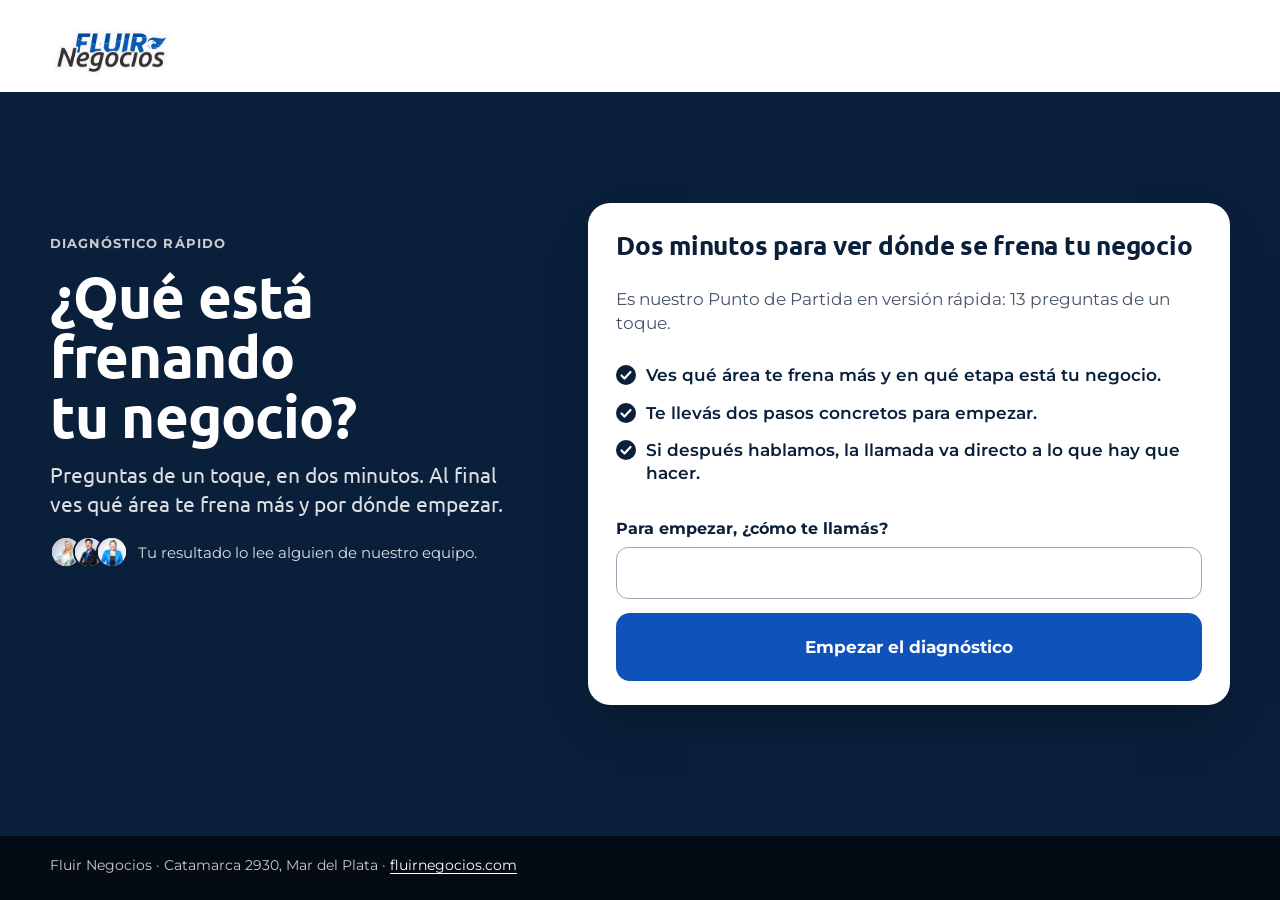
==== commit 984ef212: "Diagnóstico rápido: nombre al principio, 13 preguntas y tarjeta de alto fijo - La intro pide el nomb" ====
--- a/diagnostico-rapido/index.html
+++ b/diagnostico-rapido/index.html
@@ -72,7 +72,7 @@
 <link rel="preconnect" href="https://fonts.gstatic.com" crossorigin>
 <link rel="stylesheet" href="https://fonts.googleapis.com/css2?family=Montserrat:wght@400;600;700&family=Ubuntu:ital,wght@0,400;0,700;1,400&display=swap" media="print" onload="this.media='all'">
 <noscript><link rel="stylesheet" href="https://fonts.googleapis.com/css2?family=Montserrat:wght@400;600;700&family=Ubuntu:ital,wght@0,400;0,700;1,400&display=swap"></noscript>
-<style id="css-critico">:root{--zafiro:#0F52BA;--zafiro-hover:#0B4396;--navy:#0A1F3A;--navy-profundo:#050B14;--cian:#00B4D8;--gris-fondo:#F5F7FA;--gris:#D6D6D6;--azul-fluir:#014BA0;--tinta:#0A1F3A;--tinta-2:#46546A;--linea:#E2E6EC;--blanco:#FFFFFF;--ubuntu:"Ubuntu","Ubuntu-respaldo",system-ui,sans-serif;--montserrat:"Montserrat","Montserrat-respaldo",system-ui,sans-serif;--borde:16px;--borde-chico:10px;--ancho:1180px;--lado:20px;--bloque:72px;--barra-alto:0px;--foco:var(--navy)}@font-face{font-family:"Ubuntu-respaldo";src:local("Arial");font-weight:400;size-adjust:100%;ascent-override:93.2%;descent-override:18.9%;line-gap-override:0%}@font-face{font-family:"Ubuntu-respaldo";src:local("Arial Bold"),local("Arial-BoldMT");font-weight:700;size-adjust:98%;ascent-override:95.1%;descent-override:19.3%;line-gap-override:0%}@font-face{font-family:"Montserrat-respaldo";src:local("Arial");font-weight:400;size-adjust:111.5%;ascent-override:86.8%;descent-override:22.5%;line-gap-override:0%}@font-face{font-family:"Montserrat-respaldo";src:local("Arial Bold"),local("Arial-BoldMT");font-weight:600 700;size-adjust:109.5%;ascent-override:88.4%;descent-override:22.9%;line-gap-override:0%}*,*::before,*::after{box-sizing:border-box}html{-webkit-text-size-adjust:100%;text-size-adjust:100%;scroll-behavior:smooth}@media (prefers-reduced-motion:reduce){html{scroll-behavior:auto}}body{margin:0;background:var(--blanco);color:var(--tinta);font:400 1.0625rem/1.4 var(--montserrat);overflow-x:hidden}img,video,svg{display:block;max-width:100%}img{height:auto}a{color:var(--zafiro);text-underline-offset:3px}h1,h2,h3,h4,p,ol,ul,figure,blockquote,dl,dd{margin:0}ul[role="list"],ol[role="list"]{list-style:none;padding:0}button,input{font:inherit;color:inherit}[hidden]{display:none !important}:focus-visible{outline:3px solid var(--foco);outline-offset:3px;border-radius:6px}.oscuro{--foco:#FFFFFF}.solo-lector{position:absolute !important;width:1px;height:1px;padding:0;margin:-1px;overflow:hidden;clip:rect(0 0 0 0);white-space:nowrap;border:0}.saltar{position:absolute;left:12px;top:-60px;z-index:50;background:var(--navy);color:#fff;padding:12px 16px;border-radius:8px;font-weight:700}.saltar:focus{top:12px}.titular,h1,h2{font-family:var(--ubuntu);font-weight:700;letter-spacing:-0.015em;text-wrap:balance}h1{font-size:clamp(2.45rem,9.6vw,4.6rem);line-height:1.02}h2{font-size:clamp(1.95rem,7.2vw,3.2rem);line-height:1.06}h3{font-family:var(--montserrat);font-weight:700;font-size:1.1875rem;line-height:1.25}.bajada{font-family:var(--ubuntu);font-weight:400;font-size:1.1875rem;line-height:1.4;color:var(--tinta-2);text-wrap:pretty}.oscuro .bajada{color:rgba(255,255,255,0.86)}.antetitulo{font:700 0.8125rem/1.3 var(--montserrat);letter-spacing:0.08em;text-transform:uppercase;color:var(--tinta-2)}.oscuro .antetitulo{color:rgba(255,255,255,0.78)}.cita{font-family:var(--ubuntu);font-style:italic;font-weight:400}.contenedor{width:100%;max-width:calc(var(--ancho) + var(--lado) * 2);margin:0 auto;padding:0 var(--lado)}.bloque{padding:var(--bloque) 0}.bloque--gris{background:var(--gris-fondo)}.oscuro{background:var(--navy);color:#fff}.cabeza{display:grid;gap:14px;margin-bottom:36px;max-width:46rem}.boton{display:inline-flex;align-items:center;justify-content:center;gap:10px;min-height:54px;padding:14px 24px;border:0;border-radius:14px;background:var(--zafiro);color:#fff;text-decoration:none;cursor:pointer;font:700 1.0625rem/1.2 var(--montserrat);text-align:center;transition:background-color 0.15s ease,transform 0.15s ease}.boton:hover{background:var(--zafiro-hover)}.boton:active{transform:translateY(1px)}.boton svg{width:22px;height:22px;flex:none}.boton--claro{background:#fff;color:var(--navy)}.boton--claro:hover{background:#E9EEF5}.boton--ancho{width:100%}.boton--chico{min-height:48px;padding:10px 18px;font-size:1rem}.enlace{display:inline-flex;align-items:center;gap:8px;min-height:48px;font-weight:700;color:var(--zafiro);text-decoration:underline;text-decoration-thickness:2px;text-underline-offset:5px}.enlace:hover{text-decoration-thickness:3px}.oscuro .enlace{color:#fff}.nota{font-size:0.9375rem;color:var(--tinta-2)}.oscuro .nota{color:rgba(255,255,255,0.8)}.cabecera{position:relative;z-index:5;background:#fff;border-bottom:1px solid var(--linea)}.cabecera .contenedor{display:flex;align-items:center;justify-content:space-between;gap:16px;min-height:68px}.marca{display:inline-flex;align-items:center;min-height:48px}.marca img{width:108px;height:auto}.menu{display:none}.cabecera__accion{display:none}.portada{padding:28px 0 56px;background:#fff}.portada__grilla{display:grid;gap:32px}.portada__texto{display:grid;gap:18px;align-content:start}.portada .bajada{max-width:34rem}.portada__accion{display:grid;gap:10px;margin-top:6px}.portada__accion .nota{text-align:center}.cifras{display:grid;grid-template-columns:1fr 1fr;gap:10px 20px;margin-top:8px;padding-top:18px;border-top:1px solid var(--linea)}.cifra{display:grid;gap:2px}.cifra b{font:700 1.6rem/1 var(--ubuntu)}.cifra span{font-size:0.9375rem;color:var(--tinta-2)}.oscuro .cifra span{color:rgba(255,255,255,0.8)}.mosaico{display:grid;grid-template-columns:repeat(3,1fr);gap:8px}.mosaico figure{position:relative;border-radius:14px;overflow:hidden;background:var(--gris-fondo);aspect-ratio:4 / 5}.mosaico img{width:100%;height:100%;object-fit:cover}.mosaico figcaption{position:absolute;left:6px;bottom:6px;right:6px;font:700 0.75rem/1.2 var(--montserrat);color:var(--navy);background:rgba(255,255,255,0.94);padding:5px 7px;border-radius:7px;width:fit-content;max-width:calc(100% - 12px)}.clientes{background:var(--navy-profundo);color:#fff;padding:36px 0}.clientes p{text-align:center;margin-bottom:18px}.logos{display:grid;grid-template-columns:repeat(3,1fr);gap:18px 14px;align-items:center}.logos li{display:grid;place-items:center;height:48px}.logos img{max-height:40px;max-width:100%;width:auto;object-fit:contain;opacity:0.92}.rueda{background:var(--navy);color:#fff}.rapido{display:grid;gap:22px}.rapido__cabeza{margin-bottom:0}.tarjeta{background:#fff;color:var(--tinta);border-radius:var(--borde);--foco:var(--navy)}.rapido__tarjeta{padding:20px 18px 18px;border-radius:22px;box-shadow:0 24px 48px -24px rgba(0,0,0,0.5)}.rapido__preguntas{display:grid;gap:14px}.rapido__arriba{display:flex;justify-content:space-between;align-items:baseline;gap:12px}.rapido__paso{font-size:0.875rem;color:var(--tinta-2)}.rapido__paso b{color:var(--tinta)}.rapido__area{font:700 0.8125rem/1.2 var(--montserrat);color:var(--zafiro)}.rapido__progreso{display:grid;grid-template-columns:repeat(10,1fr);gap:4px}.rapido__progreso i{height:5px;border-radius:99px;background:var(--linea)}.rapido__progreso i.hecha{background:var(--navy)}.rapido__progreso i.actual{background:var(--zafiro)}.rapido__pregunta{display:grid;gap:16px;padding-top:4px}.rapido__q{min-height:2.5em;font:700 1.375rem/1.22 var(--ubuntu);letter-spacing:-0.01em;outline:none;text-wrap:pretty}.rapido__opciones{display:grid;grid-template-columns:repeat(3,1fr);gap:8px}.rapido__opciones button{min-height:56px;padding:8px 6px;border-radius:14px;border:2px solid var(--linea);background:#fff;color:var(--navy);font:700 1.0625rem/1.1 var(--montserrat);cursor:pointer}.rapido__opciones button:hover{border-color:var(--navy)}.rapido__opciones button[aria-pressed="true"]{background:var(--navy);border-color:var(--navy);color:#fff}.rapido__volver,.rapido__otra{justify-self:start;min-height:48px;padding:0;border:0;background:none;cursor:pointer;color:var(--tinta-2);font:600 0.9375rem/1.2 var(--montserrat);text-decoration:underline;text-underline-offset:3px}.rapido__otra{justify-self:center}.rapido__intro,.rapido__datos{display:grid;gap:14px}.rapido__intro>p:not(.nota),.rapido__datos>p:not(.nota):not(.rapido__error){color:var(--tinta-2)}.rapido__beneficios{display:grid;gap:10px}.rapido__beneficios li{position:relative;padding-left:30px;font-weight:600;line-height:1.35}.rapido__beneficios li::before{content:"";position:absolute;left:0;top:1px;width:20px;height:20px;border-radius:50%;background:var(--navy) url("data:image/svg+xml,%3Csvg xmlns='http://www.w3.org/2000/svg' viewBox='0 0 20 20'%3E%3Cpath d='M5.5 10.5l3 3 6-6.5' fill='none' stroke='%23fff' stroke-width='2.2' stroke-linecap='round' stroke-linejoin='round'/%3E%3C/svg%3E") center / 20px no-repeat}.rapido__intro .nota,.rapido__datos .nota{text-align:center;font-size:0.875rem}.rapido__campos{display:grid;gap:12px;align-items:start}.rapido__campos .campo label span{font-weight:500;color:var(--tinta-2)}.rapido__campos .campo small{font-size:0.8125rem;color:var(--tinta-2)}.rapido__campos .campo input[aria-invalid="true"]{border-color:#B42318}.rapido__error{padding:10px 12px;border-radius:10px;background:#FFF0F0;color:#8A1418;font-weight:600;font-size:0.9375rem}.rapido__animo{padding:10px 12px;border-radius:10px;background:var(--gris-fondo);color:var(--tinta-2);font-size:0.875rem}.rapido__opciones--lista{grid-template-columns:1fr;gap:8px}.rapido__opciones--lista button{min-height:52px;padding:10px 16px;text-align:left;font-size:1rem}.rapido__resultado{display:grid;gap:14px}.rapido__etapa{font-size:0.875rem;color:var(--tinta-2)}.rapido__etapa b{color:var(--tinta)}.rapido__titulo{font:700 1.625rem/1.1 var(--ubuntu);letter-spacing:-0.01em;outline:none}.rapido__areas{display:grid;gap:7px;padding:12px 14px;border-radius:12px;background:var(--gris-fondo)}.rapido__areas li{display:grid;grid-template-columns:6.75rem 1fr;align-items:center;gap:10px;font-size:0.875rem;color:var(--tinta-2)}.rapido__areas li.flojo{color:var(--tinta);font-weight:700}.rapido__barra{display:grid;grid-template-columns:repeat(4,1fr);gap:3px}.rapido__barra i{height:8px;border-radius:3px;background:var(--linea)}.rapido__barra i.lleno{background:var(--navy)}@media (prefers-reduced-motion:no-preference){.rapido__opciones button{transition:border-color 0.15s ease,background-color 0.15s ease,color 0.15s ease,transform 0.15s ease}.rapido__opciones button:active{transform:scale(0.97)}.rapido__progreso i{transition:background-color 0.25s ease}.rapido__pregunta.entra{animation:rapido-entra 0.32s cubic-bezier(0.2,0.8,0.2,1)}.rapido__preguntas.pasando .rapido__q{opacity:0.5;transition:opacity 0.2s ease}}.campo{display:grid;gap:6px}.campo label{font-weight:700;font-size:0.9375rem}.campo input{min-height:52px;padding:12px 14px;border:1.5px solid #9AA6B5;border-radius:12px;background:#fff;font-size:1.0625rem}.campo input:focus{outline:3px solid var(--navy);outline-offset:1px;border-color:var(--navy)}.oscuro .paso::before{background:#fff;color:var(--navy)}.oscuro .paso::after{background:rgba(255,255,255,0.25)}.oscuro .paso p{color:rgba(255,255,255,0.82)}.barra-inferior{position:fixed;left:0;right:0;bottom:0;z-index:20;padding:10px var(--lado) calc(10px + env(safe-area-inset-bottom));background:#fff;border-top:1px solid var(--linea);box-shadow:0 -6px 20px rgba(10,31,58,0.08);transform:translateY(110%);transition:transform 0.25s ease,visibility 0.25s;visibility:hidden}.barra-inferior.visible{transform:none;visibility:visible}.barra-inferior .boton{width:100%;min-height:52px}.con-barra{--barra-alto:calc(74px + env(safe-area-inset-bottom))}@media (prefers-reduced-motion:reduce){.barra-inferior{transition:none}}.campana .portada{padding-top:20px;padding-bottom:40px}.campana .cabecera{border-bottom:0}.campana .cabecera .contenedor{min-height:60px;justify-content:flex-start}.campana .bloque{padding:52px 0}.campana .cabeza{margin-bottom:26px}@media (min-width:720px){:root{--lado:32px;--bloque:96px}.portada{padding:48px 0 80px}.portada__accion{grid-template-columns:auto;justify-content:start}.portada__accion .nota{text-align:left}.mosaico{gap:12px}.logos{grid-template-columns:repeat(6,1fr)}}@media (min-width:1024px){:root{--bloque:120px}.menu{display:flex;gap:4px}.menu a{display:inline-flex;align-items:center;min-height:48px;padding:0 12px;color:var(--tinta);text-decoration:none;font-weight:600;font-size:0.9375rem;border-radius:8px}.menu a:hover{background:var(--gris-fondo)}.cabecera__accion{display:inline-flex}.cabecera .contenedor{min-height:80px}.marca img{width:124px}.portada__grilla{grid-template-columns:1.05fr 0.95fr;gap:56px;align-items:center}.portada__texto{gap:22px}.bajada{font-size:1.3125rem}.mosaico{grid-template-columns:1.25fr 1fr;grid-template-rows:1fr 1fr;gap:14px;height:600px}.mosaico figure{aspect-ratio:auto;border-radius:18px}.mosaico figure:first-child{grid-row:span 2}.mosaico figcaption{left:12px;bottom:12px;font-size:0.875rem;padding:7px 10px}.logos{grid-template-columns:repeat(12,1fr)}.clientes p{margin-bottom:22px}}@media (min-width:1280px){h1{font-size:5rem}}.recortes{position:relative;margin:0;min-height:232px;padding:22px 20px 30px;overflow:hidden;background:linear-gradient(160deg,#E6EDF7 0%,#F5F7FA 70%)}.recorte{position:relative;display:block;padding-top:14px;border-radius:10px;overflow:hidden;background:#fff;box-shadow:0 20px 36px -20px rgba(10,31,58,0.5),0 1px 3px rgba(10,31,58,0.1)}.recorte::before{content:"";position:absolute;top:4px;left:9px;width:6px;height:6px;border-radius:50%;background:#D6D6D6;box-shadow:10px 0 0 #D6D6D6,20px 0 0 #D6D6D6}.recorte img{display:block;width:100%;height:auto}.recorte--atras{width:74%;max-width:360px;transform:rotate(-2.5deg)}.recorte--frente{position:absolute;right:18px;bottom:20px;width:70%;max-width:340px;transform:rotate(1.5deg)}.recortes--grande{border-radius:22px;min-height:300px;padding:26px 22px 40px}.recortes--grande .recorte--atras{width:80%;max-width:470px}.recortes--grande .recorte--frente{width:68%;max-width:420px;right:20px;bottom:26px}@media (min-width:720px){.recortes{min-height:280px}.recortes--grande{min-height:380px}}@media (min-width:560px){.rapido__opciones--lista{grid-template-columns:1fr 1fr}.rapido__campos{grid-template-columns:1fr 1fr}}body.rapido-pagina{display:flex;flex-direction:column;min-height:100vh;min-height:100dvh;background:var(--navy)}body.rapido-pagina main{flex:1;display:flex;flex-direction:column}.rapido-pagina .dg-cabecera{padding-bottom:14px;background:#fff}.rapido-pagina__bloque{flex:1;display:flex;align-items:center}.rapido-pagina__bloque{padding:36px 0 56px}body.rapido-pagina h1{color:#fff;font-size:clamp(2.2rem,9vw,3.6rem);line-height:1.04}.rapido__equipo{display:flex;align-items:center;gap:10px;margin-top:4px;font-size:0.9375rem;color:rgba(255,255,255,0.86)}.rapido__equipo .dg-caras img{border-color:var(--navy)}@media (min-width:1024px){.rapido{grid-template-columns:0.85fr 1.15fr;gap:64px;align-items:center}.rapido__tarjeta{padding:28px 28px 24px}.rapido__q{font-size:1.625rem}}.cabeza--pegada{margin-bottom:8px}.tarjeta .nota,.tarjeta p{color:inherit}.tarjeta .nota{color:var(--tinta-2)}.con-barra .pie{padding-bottom:calc(36px + var(--barra-alto))}.con-barra .pie--chico{padding-bottom:calc(26px + var(--barra-alto))}@media (min-width:1024px){.campana h1{font-size:4.1rem}}.programa-cabeza{color:#fff}.programa-cabeza .contenedor{display:flex;flex-direction:column;align-items:flex-start;gap:6px;padding-top:22px;padding-bottom:20px}.programa-cabeza b{font:700 2.5rem/1 var(--ubuntu);letter-spacing:0.02em}.programa-cabeza span{font:700 0.9375rem/1.3 var(--montserrat)}.programa-cabeza--mar{background:linear-gradient(90deg,#050B14 0%,#0F1C3F 55%,#0056B3 100%)}.programa-cabeza--cde{background:linear-gradient(270deg,#20C997 0%,#48C6EF 30%,#0F52BA 58%,#0F52BA 100%)}.programa-cabeza--sistemas{background:var(--navy)}.programa-cabeza--cde b,.programa-cabeza--cde span{text-shadow:0 1px 2px rgba(5,11,20,0.25)}.portada--programa{padding-top:28px}.portada__foto{margin:0;border-radius:var(--borde);overflow:hidden;background:var(--gris-fondo)}.portada__foto img{width:100%;aspect-ratio:4 / 3;object-fit:cover}.portada__foto figcaption{font-size:0.875rem;color:var(--tinta-2);padding:10px 2px 0;background:#fff}.portada__visual{display:grid;align-content:center;padding:18px;border-radius:var(--borde);background:var(--gris-fondo)}.ficha{display:grid;grid-template-columns:1fr 1fr;gap:8px;margin-top:4px}.ficha li{display:grid;gap:2px;padding:12px 14px;border-radius:12px;background:var(--gris-fondo)}.ficha small{font:700 0.6875rem/1.2 var(--montserrat);letter-spacing:0.08em;text-transform:uppercase;color:var(--tinta-2)}.ficha b{font-size:0.9375rem;line-height:1.3}.tarjeta-simple{display:grid;gap:8px;align-content:start;padding:22px 20px;border-radius:var(--borde);background:#fff;border:1px solid var(--linea)}.tarjeta-simple h3{font:700 1.375rem/1.15 var(--ubuntu)}.tarjeta-simple>p{color:var(--tinta-2)}.tarjeta-simple .etiqueta{font:700 0.75rem/1.2 var(--montserrat);letter-spacing:0.08em;text-transform:uppercase;color:var(--tinta-2)}.cita-foto{display:grid;gap:0;border-radius:var(--borde);overflow:hidden;background:var(--gris-fondo)}.cita-foto img{width:100%;aspect-ratio:4 / 3;object-fit:cover}.cita-foto blockquote{padding:22px 20px 24px}.cita-foto blockquote p{font-family:var(--ubuntu);font-style:italic;font-size:1.375rem;line-height:1.3}.cita-foto blockquote footer{margin-top:10px;font-size:0.875rem;color:var(--tinta-2)}@media (min-width:720px){.ficha{grid-template-columns:repeat(4,1fr)}.cita-foto{grid-template-columns:1fr 1fr;align-items:center}.cita-foto img{height:100%;aspect-ratio:auto;min-height:360px}.cita-foto blockquote{padding:36px}}@media (min-width:1024px){.programa-cabeza .contenedor{padding-top:26px;padding-bottom:24px}.programa-cabeza b{font-size:3rem}.portada--programa .portada__grilla{grid-template-columns:1.05fr 0.95fr}.portada__foto img{aspect-ratio:4 / 5;max-height:600px}}@media (min-width:1024px){.portada--programa .ficha{grid-template-columns:1fr 1fr}}.cita-grande{margin-top:20px;padding:28px 22px;border-radius:var(--borde);background:var(--navy);color:#fff}.cita-grande blockquote p{font-family:var(--ubuntu);font-style:italic;font-size:clamp(1.375rem,4.6vw,2rem);line-height:1.3;max-width:40rem}.cita-grande blockquote footer{margin-top:14px;font-size:0.9375rem;color:rgba(255,255,255,0.82)}.cita-grande blockquote footer b{color:#fff}@media (min-width:720px){.cita-grande{padding:44px 48px}}.oscuro .puntos i{background:rgba(255,255,255,0.3)}.oscuro .puntos i.activo{background:#fff}@media (max-width:719px){:root{--bloque:56px}.cabeza{margin-bottom:24px;gap:10px}.rapido{gap:18px}.rapido__tarjeta{padding:18px 16px 16px}.rapido__q{font-size:1.25rem}.recortes{min-height:0;padding:16px 14px 22px}.logos{grid-template-columns:repeat(4,1fr);gap:14px 10px}.logos li{height:40px}.logos img{max-height:32px}.clientes{padding:28px 0}.portada__foto img{aspect-ratio:16 / 10}}@media (min-width:1024px){.barra-inferior{display:none}.con-barra{--barra-alto:0px}}.ficha li>.enlace{min-height:48px}html:not([data-h]) [data-variante]:not([data-variante~="base"]),html[data-h="plata"] [data-variante]:not([data-variante~="plata"]),html[data-h="equipo"] [data-variante]:not([data-variante~="equipo"]),html[data-h="grupo"] [data-variante]:not([data-variante~="grupo"]){display:none !important}.dg-cabecera{padding:14px 0 0}.dg-cabecera img{width:112px;height:auto;display:block}.dg-portada{padding:20px 0 44px}.dg-portada__grilla{display:grid;gap:24px}.dg-texto{display:grid;gap:16px;align-content:start}.dg-texto h1{font-size:clamp(2.45rem,10vw,4.4rem);line-height:1.02;letter-spacing:-0.02em}.dg-texto .bajada{font-size:1.1875rem;max-width:32rem}.dg-accion{display:grid;gap:10px;margin-top:6px}.dg-accion .boton{min-height:58px;font-size:1.125rem}.dg-accion .nota{font-size:0.9375rem}.dg-escena{position:relative}.dg-escena__foto{margin:0;border-radius:22px;overflow:hidden;background:var(--gris-fondo)}.dg-escena__foto img{width:100%;aspect-ratio:16 / 10;object-fit:cover;object-position:50% 42%}html.dg-anima .dg-escena:not(.v-foto) .dg-escena__foto img{transform:scale(1.07)}.dg-chat{--dg-burbuja:#E8EEF8;position:relative;z-index:1;display:grid;gap:10px;margin:-84px 12px 0;padding:12px;border-radius:20px;background:#fff;border:1px solid var(--linea);box-shadow:0 22px 44px -20px rgba(10,31,58,0.42),0 2px 6px rgba(10,31,58,0.06);color:var(--tinta);text-decoration:none;cursor:pointer;-webkit-tap-highlight-color:transparent}.dg-chat:focus-visible{outline:3px solid var(--navy);outline-offset:3px}.dg-chat__barra{display:flex;align-items:center;gap:10px;padding:0 2px}.dg-chat__barra b{display:block;font-size:0.9375rem;line-height:1.2}.dg-chat__barra small{display:block;font-size:0.75rem;color:var(--tinta-2)}.dg-caras{display:flex;flex:none}.dg-caras img{width:32px;height:32px;border-radius:50%;object-fit:cover;object-position:50% 12%;border:2px solid #fff;background:#EEF0F3}.dg-caras img + img{margin-left:-9px}.dg-chat__cuerpo{display:grid;gap:8px;padding:12px 10px;border-radius:14px;background:var(--gris-fondo)}.dg-chat__mia,.dg-chat__suya{display:block;max-width:88%;padding:8px 12px;font-size:0.9375rem;line-height:1.3}.dg-chat__mia{display:flow-root;justify-self:end;border-radius:16px 16px 4px 16px;background:var(--dg-burbuja);color:var(--navy);font-weight:600}.dg-chat__mia small{float:right;margin:3px 0 0 8px;font-size:0.6875rem;font-weight:700;letter-spacing:-0.12em;color:var(--zafiro)}.dg-chat__lugar{display:grid;justify-items:start;align-items:start}.dg-chat__lugar>*{grid-area:1 / 1}.dg-chat__suya{border-radius:16px 16px 16px 4px;background:#fff;font-weight:500;box-shadow:0 1px 1px rgba(10,31,58,0.06)}.dg-chat__escribe{display:inline-flex;gap:4px;padding:12px;border-radius:16px 16px 16px 4px;background:#fff;opacity:0}.dg-chat__escribe i{width:6px;height:6px;border-radius:50%;background:var(--tinta-2)}.dg-chat.v-escribe:not(.v-suya) .dg-chat__escribe{opacity:1}.dg-chat__redactar{display:flex;align-items:center;gap:8px}.dg-chat__campo{flex:1;display:grid;align-items:center;min-width:0;min-height:44px;padding:0 14px;border-radius:999px;border:1px solid var(--linea);background:#fff;font-size:0.9375rem}.dg-chat__campo>*{grid-area:1 / 1;overflow:hidden;white-space:nowrap;text-overflow:ellipsis}.dg-chat__tipeo{font-weight:500}.dg-chat__guia{color:var(--tinta-2);font-weight:600}.dg-chat__guia .clic{display:none}@media (hover:hover) and (pointer:fine){.dg-chat__guia .toca{display:none}.dg-chat__guia .clic{display:inline}}.dg-chat__enviar{position:relative;z-index:0;flex:none;display:grid;place-items:center;width:44px;height:44px;border-radius:50%;background:var(--zafiro);color:#fff}.dg-chat__enviar svg{width:20px;height:20px;fill:currentColor;margin-left:3px}html.dg-anima .dg-chat:not(.v-mia) .dg-chat__mia{opacity:0;transform:translateY(14px) scale(0.9)}html.dg-anima .dg-chat:not(.v-leido) .dg-chat__mia small{color:var(--tinta-2)}html.dg-anima .dg-chat:not(.v-suya) .dg-chat__suya{opacity:0;transform:translateY(10px) scale(0.92)}html.dg-anima .dg-chat:not(.v-suya) .dg-chat__guia{opacity:0}html.dg-anima .dg-chat:not(.v-mia) .dg-chat__tipeo::after{content:"";display:inline-block;width:2px;height:1.15em;margin-left:1px;vertical-align:-0.22em;background:var(--zafiro)}html.dg-anima:not(.dg-js) .dg-chat:not(.v-mia) .dg-chat__mia,html.dg-anima:not(.dg-js) .dg-chat:not(.v-suya) .dg-chat__suya,html.dg-anima:not(.dg-js) .dg-chat:not(.v-suya) .dg-chat__guia{animation:dg-respaldo 0.4s ease 5s forwards}.dg-prueba{display:grid;gap:14px;margin-top:10px}.dg-prueba p{font-size:0.9375rem;color:var(--tinta-2)}.dg-prueba p b{color:var(--tinta)}.dg-logos{display:grid;grid-template-columns:repeat(4,1fr);gap:16px;align-items:center}.dg-logos img{max-height:30px;width:auto;max-width:100%;margin:0 auto;filter:grayscale(1);opacity:0.75}.con-barra .dg-pie{padding-bottom:calc(24px + var(--barra-alto))}@media (min-width:720px){.dg-accion{justify-items:start}.dg-accion .boton,.dg-cierre .boton,.dg-pasos__accion .boton{padding:14px 34px}.dg-escena{max-width:560px}.dg-escena__foto img{aspect-ratio:4 / 3}.dg-chat{width:350px;margin:-110px -14px 0 auto}}@media (min-width:1024px){.dg-cabecera{padding-top:28px}.dg-cabecera img{width:128px}.dg-portada{padding:40px 0 96px}.dg-portada__grilla{grid-template-columns:1fr 1fr;grid-template-areas:"texto escena" "prueba escena";column-gap:72px;row-gap:40px;align-items:center}.dg-texto{grid-area:texto;align-self:end;gap:20px}.dg-escena{grid-area:escena;max-width:none}.dg-prueba{grid-area:prueba;align-self:start;margin-top:0;max-width:460px}.dg-escena__foto img{aspect-ratio:4 / 5;object-position:46% 50%}.dg-chat{position:absolute;left:-56px;bottom:36px;width:356px;margin:0}}</style>
+<style id="css-critico">:root{--zafiro:#0F52BA;--zafiro-hover:#0B4396;--navy:#0A1F3A;--navy-profundo:#050B14;--cian:#00B4D8;--gris-fondo:#F5F7FA;--gris:#D6D6D6;--azul-fluir:#014BA0;--tinta:#0A1F3A;--tinta-2:#46546A;--linea:#E2E6EC;--blanco:#FFFFFF;--ubuntu:"Ubuntu","Ubuntu-respaldo",system-ui,sans-serif;--montserrat:"Montserrat","Montserrat-respaldo",system-ui,sans-serif;--borde:16px;--borde-chico:10px;--ancho:1180px;--lado:20px;--bloque:72px;--barra-alto:0px;--foco:var(--navy)}@font-face{font-family:"Ubuntu-respaldo";src:local("Arial");font-weight:400;size-adjust:100%;ascent-override:93.2%;descent-override:18.9%;line-gap-override:0%}@font-face{font-family:"Ubuntu-respaldo";src:local("Arial Bold"),local("Arial-BoldMT");font-weight:700;size-adjust:98%;ascent-override:95.1%;descent-override:19.3%;line-gap-override:0%}@font-face{font-family:"Montserrat-respaldo";src:local("Arial");font-weight:400;size-adjust:111.5%;ascent-override:86.8%;descent-override:22.5%;line-gap-override:0%}@font-face{font-family:"Montserrat-respaldo";src:local("Arial Bold"),local("Arial-BoldMT");font-weight:600 700;size-adjust:109.5%;ascent-override:88.4%;descent-override:22.9%;line-gap-override:0%}*,*::before,*::after{box-sizing:border-box}html{-webkit-text-size-adjust:100%;text-size-adjust:100%;scroll-behavior:smooth}@media (prefers-reduced-motion:reduce){html{scroll-behavior:auto}}body{margin:0;background:var(--blanco);color:var(--tinta);font:400 1.0625rem/1.4 var(--montserrat);overflow-x:hidden}img,video,svg{display:block;max-width:100%}img{height:auto}a{color:var(--zafiro);text-underline-offset:3px}h1,h2,h3,h4,p,ol,ul,figure,blockquote,dl,dd{margin:0}ul[role="list"],ol[role="list"]{list-style:none;padding:0}button,input{font:inherit;color:inherit}[hidden]{display:none !important}:focus-visible{outline:3px solid var(--foco);outline-offset:3px;border-radius:6px}.oscuro{--foco:#FFFFFF}.solo-lector{position:absolute !important;width:1px;height:1px;padding:0;margin:-1px;overflow:hidden;clip:rect(0 0 0 0);white-space:nowrap;border:0}.saltar{position:absolute;left:12px;top:-60px;z-index:50;background:var(--navy);color:#fff;padding:12px 16px;border-radius:8px;font-weight:700}.saltar:focus{top:12px}.titular,h1,h2{font-family:var(--ubuntu);font-weight:700;letter-spacing:-0.015em;text-wrap:balance}h1{font-size:clamp(2.45rem,9.6vw,4.6rem);line-height:1.02}h2{font-size:clamp(1.95rem,7.2vw,3.2rem);line-height:1.06}h3{font-family:var(--montserrat);font-weight:700;font-size:1.1875rem;line-height:1.25}.bajada{font-family:var(--ubuntu);font-weight:400;font-size:1.1875rem;line-height:1.4;color:var(--tinta-2);text-wrap:pretty}.oscuro .bajada{color:rgba(255,255,255,0.86)}.antetitulo{font:700 0.8125rem/1.3 var(--montserrat);letter-spacing:0.08em;text-transform:uppercase;color:var(--tinta-2)}.oscuro .antetitulo{color:rgba(255,255,255,0.78)}.cita{font-family:var(--ubuntu);font-style:italic;font-weight:400}.contenedor{width:100%;max-width:calc(var(--ancho) + var(--lado) * 2);margin:0 auto;padding:0 var(--lado)}.bloque{padding:var(--bloque) 0}.bloque--gris{background:var(--gris-fondo)}.oscuro{background:var(--navy);color:#fff}.cabeza{display:grid;gap:14px;margin-bottom:36px;max-width:46rem}.boton{display:inline-flex;align-items:center;justify-content:center;gap:10px;min-height:54px;padding:14px 24px;border:0;border-radius:14px;background:var(--zafiro);color:#fff;text-decoration:none;cursor:pointer;font:700 1.0625rem/1.2 var(--montserrat);text-align:center;transition:background-color 0.15s ease,transform 0.15s ease}.boton:hover{background:var(--zafiro-hover)}.boton:active{transform:translateY(1px)}.boton svg{width:22px;height:22px;flex:none}.boton--claro{background:#fff;color:var(--navy)}.boton--claro:hover{background:#E9EEF5}.boton--ancho{width:100%}.boton--chico{min-height:48px;padding:10px 18px;font-size:1rem}.enlace{display:inline-flex;align-items:center;gap:8px;min-height:48px;font-weight:700;color:var(--zafiro);text-decoration:underline;text-decoration-thickness:2px;text-underline-offset:5px}.enlace:hover{text-decoration-thickness:3px}.oscuro .enlace{color:#fff}.nota{font-size:0.9375rem;color:var(--tinta-2)}.oscuro .nota{color:rgba(255,255,255,0.8)}.cabecera{position:relative;z-index:5;background:#fff;border-bottom:1px solid var(--linea)}.cabecera .contenedor{display:flex;align-items:center;justify-content:space-between;gap:16px;min-height:68px}.marca{display:inline-flex;align-items:center;min-height:48px}.marca img{width:108px;height:auto}.menu{display:none}.cabecera__accion{display:none}.portada{padding:28px 0 56px;background:#fff}.portada__grilla{display:grid;gap:32px}.portada__texto{display:grid;gap:18px;align-content:start}.portada .bajada{max-width:34rem}.portada__accion{display:grid;gap:10px;margin-top:6px}.portada__accion .nota{text-align:center}.cifras{display:grid;grid-template-columns:1fr 1fr;gap:10px 20px;margin-top:8px;padding-top:18px;border-top:1px solid var(--linea)}.cifra{display:grid;gap:2px}.cifra b{font:700 1.6rem/1 var(--ubuntu)}.cifra span{font-size:0.9375rem;color:var(--tinta-2)}.oscuro .cifra span{color:rgba(255,255,255,0.8)}.mosaico{display:grid;grid-template-columns:repeat(3,1fr);gap:8px}.mosaico figure{position:relative;border-radius:14px;overflow:hidden;background:var(--gris-fondo);aspect-ratio:4 / 5}.mosaico img{width:100%;height:100%;object-fit:cover}.mosaico figcaption{position:absolute;left:6px;bottom:6px;right:6px;font:700 0.75rem/1.2 var(--montserrat);color:var(--navy);background:rgba(255,255,255,0.94);padding:5px 7px;border-radius:7px;width:fit-content;max-width:calc(100% - 12px)}.clientes{background:var(--navy-profundo);color:#fff;padding:36px 0}.clientes p{text-align:center;margin-bottom:18px}.logos{display:grid;grid-template-columns:repeat(3,1fr);gap:18px 14px;align-items:center}.logos li{display:grid;place-items:center;height:48px}.logos img{max-height:40px;max-width:100%;width:auto;object-fit:contain;opacity:0.92}.rueda{background:var(--navy);color:#fff}.rapido{display:grid;grid-template-columns:minmax(0,1fr);gap:22px}.rapido__cabeza{margin-bottom:0}.tarjeta{background:#fff;color:var(--tinta);border-radius:var(--borde);--foco:var(--navy)}.rapido__tarjeta{padding:20px 18px 18px;border-radius:22px;box-shadow:0 24px 48px -24px rgba(0,0,0,0.5)}.rapido__tarjeta{display:grid;grid-template-rows:1fr;min-height:var(--alto-rapido,0)}.rapido__preguntas{display:flex;flex-direction:column;gap:14px}.rapido__preguntas .rapido__volver{margin-top:auto}.rapido__intro,.rapido__datos{display:flex;flex-direction:column}.rapido__intro .campo{margin-top:auto}.rapido__arriba{display:flex;justify-content:space-between;align-items:baseline;gap:12px}.rapido__paso{font-size:0.875rem;color:var(--tinta-2)}.rapido__paso b{color:var(--tinta)}.rapido__area{font:700 0.8125rem/1.2 var(--montserrat);color:var(--zafiro)}.rapido__progreso{display:grid;grid-auto-flow:column;grid-auto-columns:1fr;gap:4px}.rapido__progreso i{height:5px;border-radius:99px;background:var(--linea)}.rapido__progreso i.hecha{background:var(--navy)}.rapido__progreso i.actual{background:var(--zafiro)}.rapido__pregunta{display:grid;gap:16px;padding-top:4px}.rapido__q{min-height:2.5em;font:700 1.375rem/1.22 var(--ubuntu);letter-spacing:-0.01em;outline:none;text-wrap:pretty}.rapido__opciones{display:grid;grid-template-columns:repeat(3,1fr);gap:8px}.rapido__opciones button{min-height:56px;padding:8px 6px;border-radius:14px;border:2px solid var(--linea);background:#fff;color:var(--navy);font:700 1.0625rem/1.1 var(--montserrat);cursor:pointer}.rapido__opciones button:hover{border-color:var(--navy)}.rapido__opciones button[aria-pressed="true"]{background:var(--navy);border-color:var(--navy);color:#fff}.rapido__volver,.rapido__otra{justify-self:start;min-height:48px;padding:0;border:0;background:none;cursor:pointer;color:var(--tinta-2);font:600 0.9375rem/1.2 var(--montserrat);text-decoration:underline;text-underline-offset:3px}.rapido__otra{justify-self:center}.rapido__intro,.rapido__datos{display:grid;gap:14px}.rapido__intro>p:not(.nota),.rapido__datos>p:not(.nota):not(.rapido__error){color:var(--tinta-2)}.rapido__beneficios{display:grid;gap:10px}.rapido__beneficios li{position:relative;padding-left:30px;font-weight:600;line-height:1.35}.rapido__beneficios li::before{content:"";position:absolute;left:0;top:1px;width:20px;height:20px;border-radius:50%;background:var(--navy) url("data:image/svg+xml,%3Csvg xmlns='http://www.w3.org/2000/svg' viewBox='0 0 20 20'%3E%3Cpath d='M5.5 10.5l3 3 6-6.5' fill='none' stroke='%23fff' stroke-width='2.2' stroke-linecap='round' stroke-linejoin='round'/%3E%3C/svg%3E") center / 20px no-repeat}.rapido__intro .nota,.rapido__datos .nota{text-align:center;font-size:0.875rem}.rapido__campos{display:grid;grid-template-columns:1fr 1fr;gap:12px 10px;align-items:end}.rapido__campo-ancho{grid-column:1 / -1}.rapido__campos>*{min-width:0}.rapido__campos input{width:100%;min-width:0}.rapido__campos .campo label span{font-weight:500;color:var(--tinta-2)}.rapido__campos .campo small{font-size:0.8125rem;color:var(--tinta-2)}.rapido__intro .campo label{font-size:1rem}.rapido__campos .campo input[aria-invalid="true"]{border-color:#B42318}.rapido__error{padding:10px 12px;border-radius:10px;background:#FFF0F0;color:#8A1418;font-weight:600;font-size:0.9375rem}.rapido__animo{padding:10px 12px;border-radius:10px;background:var(--gris-fondo);color:var(--tinta-2);font-size:0.875rem}.rapido__opciones--lista{grid-template-columns:1fr 1fr;gap:8px}.rapido__opciones--lista button{min-height:56px;padding:8px 12px;text-align:left;font-size:0.9375rem;line-height:1.2}.rapido__resultado{display:grid;gap:14px}.rapido__etapa{font-size:0.875rem;color:var(--tinta-2)}.rapido__etapa b{color:var(--tinta)}.rapido__titulo{font:700 1.625rem/1.1 var(--ubuntu);letter-spacing:-0.01em;outline:none}.rapido__areas{display:grid;gap:7px;padding:12px 14px;border-radius:12px;background:var(--gris-fondo)}.rapido__areas li{display:grid;grid-template-columns:6.75rem 1fr;align-items:center;gap:10px;font-size:0.875rem;color:var(--tinta-2)}.rapido__areas li.flojo{color:var(--tinta);font-weight:700}.rapido__barra{display:grid;grid-template-columns:repeat(4,1fr);gap:3px}.rapido__barra i{height:8px;border-radius:3px;background:var(--linea)}.rapido__barra i.lleno{background:var(--navy)}@media (prefers-reduced-motion:no-preference){.rapido__opciones button{transition:border-color 0.15s ease,background-color 0.15s ease,color 0.15s ease,transform 0.15s ease}.rapido__opciones button:active{transform:scale(0.97)}.rapido__progreso i{transition:background-color 0.25s ease}.rapido__pregunta.entra{animation:rapido-entra 0.32s cubic-bezier(0.2,0.8,0.2,1)}.rapido__preguntas.pasando .rapido__q{opacity:0.5;transition:opacity 0.2s ease}}.campo{display:grid;gap:6px}.campo label{font-weight:700;font-size:0.9375rem}.campo input{min-height:52px;padding:12px 14px;border:1.5px solid #9AA6B5;border-radius:12px;background:#fff;font-size:1.0625rem}.campo input:focus{outline:3px solid var(--navy);outline-offset:1px;border-color:var(--navy)}.oscuro .paso::before{background:#fff;color:var(--navy)}.oscuro .paso::after{background:rgba(255,255,255,0.25)}.oscuro .paso p{color:rgba(255,255,255,0.82)}.barra-inferior{position:fixed;left:0;right:0;bottom:0;z-index:20;padding:10px var(--lado) calc(10px + env(safe-area-inset-bottom));background:#fff;border-top:1px solid var(--linea);box-shadow:0 -6px 20px rgba(10,31,58,0.08);transform:translateY(110%);transition:transform 0.25s ease,visibility 0.25s;visibility:hidden}.barra-inferior.visible{transform:none;visibility:visible}.barra-inferior .boton{width:100%;min-height:52px}.con-barra{--barra-alto:calc(74px + env(safe-area-inset-bottom))}@media (prefers-reduced-motion:reduce){.barra-inferior{transition:none}}.campana .portada{padding-top:20px;padding-bottom:40px}.campana .cabecera{border-bottom:0}.campana .cabecera .contenedor{min-height:60px;justify-content:flex-start}.campana .bloque{padding:52px 0}.campana .cabeza{margin-bottom:26px}@media (min-width:720px){:root{--lado:32px;--bloque:96px}.portada{padding:48px 0 80px}.portada__accion{grid-template-columns:auto;justify-content:start}.portada__accion .nota{text-align:left}.mosaico{gap:12px}.logos{grid-template-columns:repeat(6,1fr)}}@media (min-width:1024px){:root{--bloque:120px}.menu{display:flex;gap:4px}.menu a{display:inline-flex;align-items:center;min-height:48px;padding:0 12px;color:var(--tinta);text-decoration:none;font-weight:600;font-size:0.9375rem;border-radius:8px}.menu a:hover{background:var(--gris-fondo)}.cabecera__accion{display:inline-flex}.cabecera .contenedor{min-height:80px}.marca img{width:124px}.portada__grilla{grid-template-columns:1.05fr 0.95fr;gap:56px;align-items:center}.portada__texto{gap:22px}.bajada{font-size:1.3125rem}.mosaico{grid-template-columns:1.25fr 1fr;grid-template-rows:1fr 1fr;gap:14px;height:600px}.mosaico figure{aspect-ratio:auto;border-radius:18px}.mosaico figure:first-child{grid-row:span 2}.mosaico figcaption{left:12px;bottom:12px;font-size:0.875rem;padding:7px 10px}.logos{grid-template-columns:repeat(12,1fr)}.clientes p{margin-bottom:22px}}@media (min-width:1280px){h1{font-size:5rem}}.recortes{position:relative;margin:0;min-height:232px;padding:22px 20px 30px;overflow:hidden;background:linear-gradient(160deg,#E6EDF7 0%,#F5F7FA 70%)}.recorte{position:relative;display:block;padding-top:14px;border-radius:10px;overflow:hidden;background:#fff;box-shadow:0 20px 36px -20px rgba(10,31,58,0.5),0 1px 3px rgba(10,31,58,0.1)}.recorte::before{content:"";position:absolute;top:4px;left:9px;width:6px;height:6px;border-radius:50%;background:#D6D6D6;box-shadow:10px 0 0 #D6D6D6,20px 0 0 #D6D6D6}.recorte img{display:block;width:100%;height:auto}.recorte--atras{width:74%;max-width:360px;transform:rotate(-2.5deg)}.recorte--frente{position:absolute;right:18px;bottom:20px;width:70%;max-width:340px;transform:rotate(1.5deg)}.recortes--grande{border-radius:22px;min-height:300px;padding:26px 22px 40px}.recortes--grande .recorte--atras{width:80%;max-width:470px}.recortes--grande .recorte--frente{width:68%;max-width:420px;right:20px;bottom:26px}@media (min-width:720px){.recortes{min-height:280px}.recortes--grande{min-height:380px}}.rapido__tarjeta{--alto-rapido:512px}@media (max-width:359px){.rapido__tarjeta{--alto-rapido:554px}}@media (min-width:390px){.rapido__tarjeta{--alto-rapido:538px}}@media (min-width:414px){.rapido__tarjeta{--alto-rapido:490px}}@media (min-width:560px){.rapido__tarjeta{--alto-rapido:468px}}@media (min-width:720px){.rapido__tarjeta{--alto-rapido:478px}}@media (min-width:1024px){.rapido__tarjeta{--alto-rapido:502px}}body.rapido-pagina{display:flex;flex-direction:column;min-height:100vh;min-height:100dvh;background:var(--navy)}body.rapido-pagina main{flex:1;display:flex;flex-direction:column}.rapido-pagina .dg-cabecera{padding-bottom:14px;background:#fff}.rapido-pagina__bloque{flex:1;display:flex;align-items:center}.rapido-pagina__bloque{padding:36px 0 56px}body.rapido-pagina h1{color:#fff;font-size:clamp(2.2rem,9vw,3.6rem);line-height:1.04}.rapido__equipo{display:flex;align-items:center;gap:10px;margin-top:4px;font-size:0.9375rem;color:rgba(255,255,255,0.86)}.rapido__equipo .dg-caras img{border-color:var(--navy)}@media (max-width:719px){.rapido-pagina__bloque{padding-top:22px}.rapido-pagina .rapido__cabeza .bajada,.rapido-pagina .rapido__equipo{display:none}}@media (max-width:389px){.rapido__intro>p:not(.nota):not(.rapido__error){display:none}.rapido__beneficios{gap:8px}.rapido__beneficios li{font-size:0.9375rem}}@media (min-width:1024px){.rapido{grid-template-columns:0.85fr 1.15fr;gap:64px;align-items:start}.rapido__cabeza{padding-top:32px}.rapido__tarjeta{padding:28px 28px 24px}.rapido__q{font-size:1.625rem}}.cabeza--pegada{margin-bottom:8px}.tarjeta .nota,.tarjeta p{color:inherit}.tarjeta .nota{color:var(--tinta-2)}.con-barra .pie{padding-bottom:calc(36px + var(--barra-alto))}.con-barra .pie--chico{padding-bottom:calc(26px + var(--barra-alto))}@media (min-width:1024px){.campana h1{font-size:4.1rem}}.programa-cabeza{color:#fff}.programa-cabeza .contenedor{display:flex;flex-direction:column;align-items:flex-start;gap:6px;padding-top:22px;padding-bottom:20px}.programa-cabeza b{font:700 2.5rem/1 var(--ubuntu);letter-spacing:0.02em}.programa-cabeza span{font:700 0.9375rem/1.3 var(--montserrat)}.programa-cabeza--mar{background:linear-gradient(90deg,#050B14 0%,#0F1C3F 55%,#0056B3 100%)}.programa-cabeza--cde{background:linear-gradient(270deg,#20C997 0%,#48C6EF 30%,#0F52BA 58%,#0F52BA 100%)}.programa-cabeza--sistemas{background:var(--navy)}.programa-cabeza--cde b,.programa-cabeza--cde span{text-shadow:0 1px 2px rgba(5,11,20,0.25)}.portada--programa{padding-top:28px}.portada__foto{margin:0;border-radius:var(--borde);overflow:hidden;background:var(--gris-fondo)}.portada__foto img{width:100%;aspect-ratio:4 / 3;object-fit:cover}.portada__foto figcaption{font-size:0.875rem;color:var(--tinta-2);padding:10px 2px 0;background:#fff}.portada__visual{display:grid;align-content:center;padding:18px;border-radius:var(--borde);background:var(--gris-fondo)}.ficha{display:grid;grid-template-columns:1fr 1fr;gap:8px;margin-top:4px}.ficha li{display:grid;gap:2px;padding:12px 14px;border-radius:12px;background:var(--gris-fondo)}.ficha small{font:700 0.6875rem/1.2 var(--montserrat);letter-spacing:0.08em;text-transform:uppercase;color:var(--tinta-2)}.ficha b{font-size:0.9375rem;line-height:1.3}.tarjeta-simple{display:grid;gap:8px;align-content:start;padding:22px 20px;border-radius:var(--borde);background:#fff;border:1px solid var(--linea)}.tarjeta-simple h3{font:700 1.375rem/1.15 var(--ubuntu)}.tarjeta-simple>p{color:var(--tinta-2)}.tarjeta-simple .etiqueta{font:700 0.75rem/1.2 var(--montserrat);letter-spacing:0.08em;text-transform:uppercase;color:var(--tinta-2)}.cita-foto{display:grid;gap:0;border-radius:var(--borde);overflow:hidden;background:var(--gris-fondo)}.cita-foto img{width:100%;aspect-ratio:4 / 3;object-fit:cover}.cita-foto blockquote{padding:22px 20px 24px}.cita-foto blockquote p{font-family:var(--ubuntu);font-style:italic;font-size:1.375rem;line-height:1.3}.cita-foto blockquote footer{margin-top:10px;font-size:0.875rem;color:var(--tinta-2)}@media (min-width:720px){.ficha{grid-template-columns:repeat(4,1fr)}.cita-foto{grid-template-columns:1fr 1fr;align-items:center}.cita-foto img{height:100%;aspect-ratio:auto;min-height:360px}.cita-foto blockquote{padding:36px}}@media (min-width:1024px){.programa-cabeza .contenedor{padding-top:26px;padding-bottom:24px}.programa-cabeza b{font-size:3rem}.portada--programa .portada__grilla{grid-template-columns:1.05fr 0.95fr}.portada__foto img{aspect-ratio:4 / 5;max-height:600px}}@media (min-width:1024px){.portada--programa .ficha{grid-template-columns:1fr 1fr}}.cita-grande{margin-top:20px;padding:28px 22px;border-radius:var(--borde);background:var(--navy);color:#fff}.cita-grande blockquote p{font-family:var(--ubuntu);font-style:italic;font-size:clamp(1.375rem,4.6vw,2rem);line-height:1.3;max-width:40rem}.cita-grande blockquote footer{margin-top:14px;font-size:0.9375rem;color:rgba(255,255,255,0.82)}.cita-grande blockquote footer b{color:#fff}@media (min-width:720px){.cita-grande{padding:44px 48px}}.oscuro .puntos i{background:rgba(255,255,255,0.3)}.oscuro .puntos i.activo{background:#fff}@media (max-width:719px){:root{--bloque:56px}.cabeza{margin-bottom:24px;gap:10px}.rapido{gap:18px}.rapido__tarjeta{padding:18px 16px 16px}.rapido__q{font-size:1.25rem}.recortes{min-height:0;padding:16px 14px 22px}.logos{grid-template-columns:repeat(4,1fr);gap:14px 10px}.logos li{height:40px}.logos img{max-height:32px}.clientes{padding:28px 0}.portada__foto img{aspect-ratio:16 / 10}}@media (min-width:1024px){.barra-inferior{display:none}.con-barra{--barra-alto:0px}}.ficha li>.enlace{min-height:48px}html:not([data-h]) [data-variante]:not([data-variante~="base"]),html[data-h="plata"] [data-variante]:not([data-variante~="plata"]),html[data-h="equipo"] [data-variante]:not([data-variante~="equipo"]),html[data-h="grupo"] [data-variante]:not([data-variante~="grupo"]){display:none !important}.dg-cabecera{padding:14px 0 0}.dg-cabecera img{width:112px;height:auto;display:block}.dg-portada{padding:20px 0 44px}.dg-portada__grilla{display:grid;gap:24px}.dg-texto{display:grid;gap:16px;align-content:start}.dg-texto h1{font-size:clamp(2.45rem,10vw,4.4rem);line-height:1.02;letter-spacing:-0.02em}.dg-texto .bajada{font-size:1.1875rem;max-width:32rem}.dg-accion{display:grid;gap:10px;margin-top:6px}.dg-accion .boton{min-height:58px;font-size:1.125rem}.dg-accion .nota{font-size:0.9375rem}.dg-escena{position:relative}.dg-escena__foto{margin:0;border-radius:22px;overflow:hidden;background:var(--gris-fondo)}.dg-escena__foto img{width:100%;aspect-ratio:16 / 10;object-fit:cover;object-position:50% 42%}html.dg-anima .dg-escena:not(.v-foto) .dg-escena__foto img{transform:scale(1.07)}.dg-chat{--dg-burbuja:#E8EEF8;position:relative;z-index:1;display:grid;gap:10px;margin:-84px 12px 0;padding:12px;border-radius:20px;background:#fff;border:1px solid var(--linea);box-shadow:0 22px 44px -20px rgba(10,31,58,0.42),0 2px 6px rgba(10,31,58,0.06);color:var(--tinta);text-decoration:none;cursor:pointer;-webkit-tap-highlight-color:transparent}.dg-chat:focus-visible{outline:3px solid var(--navy);outline-offset:3px}.dg-chat__barra{display:flex;align-items:center;gap:10px;padding:0 2px}.dg-chat__barra b{display:block;font-size:0.9375rem;line-height:1.2}.dg-chat__barra small{display:block;font-size:0.75rem;color:var(--tinta-2)}.dg-caras{display:flex;flex:none}.dg-caras img{width:32px;height:32px;border-radius:50%;object-fit:cover;object-position:50% 12%;border:2px solid #fff;background:#EEF0F3}.dg-caras img + img{margin-left:-9px}.dg-chat__cuerpo{display:grid;gap:8px;padding:12px 10px;border-radius:14px;background:var(--gris-fondo)}.dg-chat__mia,.dg-chat__suya{display:block;max-width:88%;padding:8px 12px;font-size:0.9375rem;line-height:1.3}.dg-chat__mia{display:flow-root;justify-self:end;border-radius:16px 16px 4px 16px;background:var(--dg-burbuja);color:var(--navy);font-weight:600}.dg-chat__mia small{float:right;margin:3px 0 0 8px;font-size:0.6875rem;font-weight:700;letter-spacing:-0.12em;color:var(--zafiro)}.dg-chat__lugar{display:grid;justify-items:start;align-items:start}.dg-chat__lugar>*{grid-area:1 / 1}.dg-chat__suya{border-radius:16px 16px 16px 4px;background:#fff;font-weight:500;box-shadow:0 1px 1px rgba(10,31,58,0.06)}.dg-chat__escribe{display:inline-flex;gap:4px;padding:12px;border-radius:16px 16px 16px 4px;background:#fff;opacity:0}.dg-chat__escribe i{width:6px;height:6px;border-radius:50%;background:var(--tinta-2)}.dg-chat.v-escribe:not(.v-suya) .dg-chat__escribe{opacity:1}.dg-chat__redactar{display:flex;align-items:center;gap:8px}.dg-chat__campo{flex:1;display:grid;align-items:center;min-width:0;min-height:44px;padding:0 14px;border-radius:999px;border:1px solid var(--linea);background:#fff;font-size:0.9375rem}.dg-chat__campo>*{grid-area:1 / 1;overflow:hidden;white-space:nowrap;text-overflow:ellipsis}.dg-chat__tipeo{font-weight:500}.dg-chat__guia{color:var(--tinta-2);font-weight:600}.dg-chat__guia .clic{display:none}@media (hover:hover) and (pointer:fine){.dg-chat__guia .toca{display:none}.dg-chat__guia .clic{display:inline}}.dg-chat__enviar{position:relative;z-index:0;flex:none;display:grid;place-items:center;width:44px;height:44px;border-radius:50%;background:var(--zafiro);color:#fff}.dg-chat__enviar svg{width:20px;height:20px;fill:currentColor;margin-left:3px}html.dg-anima .dg-chat:not(.v-mia) .dg-chat__mia{opacity:0;transform:translateY(14px) scale(0.9)}html.dg-anima .dg-chat:not(.v-leido) .dg-chat__mia small{color:var(--tinta-2)}html.dg-anima .dg-chat:not(.v-suya) .dg-chat__suya{opacity:0;transform:translateY(10px) scale(0.92)}html.dg-anima .dg-chat:not(.v-suya) .dg-chat__guia{opacity:0}html.dg-anima .dg-chat:not(.v-mia) .dg-chat__tipeo::after{content:"";display:inline-block;width:2px;height:1.15em;margin-left:1px;vertical-align:-0.22em;background:var(--zafiro)}html.dg-anima:not(.dg-js) .dg-chat:not(.v-mia) .dg-chat__mia,html.dg-anima:not(.dg-js) .dg-chat:not(.v-suya) .dg-chat__suya,html.dg-anima:not(.dg-js) .dg-chat:not(.v-suya) .dg-chat__guia{animation:dg-respaldo 0.4s ease 5s forwards}.dg-prueba{display:grid;gap:14px;margin-top:10px}.dg-prueba p{font-size:0.9375rem;color:var(--tinta-2)}.dg-prueba p b{color:var(--tinta)}.dg-logos{display:grid;grid-template-columns:repeat(4,1fr);gap:16px;align-items:center}.dg-logos img{max-height:30px;width:auto;max-width:100%;margin:0 auto;filter:grayscale(1);opacity:0.75}.con-barra .dg-pie{padding-bottom:calc(24px + var(--barra-alto))}@media (min-width:720px){.dg-accion{justify-items:start}.dg-accion .boton,.dg-cierre .boton,.dg-pasos__accion .boton{padding:14px 34px}.dg-escena{max-width:560px}.dg-escena__foto img{aspect-ratio:4 / 3}.dg-chat{width:350px;margin:-110px -14px 0 auto}}@media (min-width:1024px){.dg-cabecera{padding-top:28px}.dg-cabecera img{width:128px}.dg-portada{padding:40px 0 96px}.dg-portada__grilla{grid-template-columns:1fr 1fr;grid-template-areas:"texto escena" "prueba escena";column-gap:72px;row-gap:40px;align-items:center}.dg-texto{grid-area:texto;align-self:end;gap:20px}.dg-escena{grid-area:escena;max-width:none}.dg-prueba{grid-area:prueba;align-self:start;margin-top:0;max-width:460px}.dg-escena__foto img{aspect-ratio:4 / 5;object-position:46% 50%}.dg-chat{position:absolute;left:-56px;bottom:36px;width:356px;margin:0}}</style>
 <link rel="preload" href="../assets/css/fluir.css?v=10" as="style" onload="this.onload=null;this.rel='stylesheet'">
 <noscript><link rel="stylesheet" href="../assets/css/fluir.css?v=10"></noscript>
 </head>
@@ -100,37 +100,36 @@
       </div>
 
       <div class="rapido__tarjeta tarjeta" id="rapido">
-        <div class="rapido__intro" id="rapido-intro">
+        <form class="rapido__intro" id="rapido-intro" novalidate>
           <h2 class="rapido__titulo">Dos minutos para ver dónde se frena tu negocio</h2>
-          <p>Es nuestro Punto de Partida en versión rápida: preguntas de un toque, sin escribir nada.</p>
+          <p>Es nuestro Punto de Partida en versión rápida: 13 preguntas de un toque.</p>
           <ul class="rapido__beneficios" role="list">
             <li>Ves qué área te frena más y en qué etapa está tu negocio.</li>
             <li>Te llevás dos pasos concretos para empezar.</li>
-            <li>Si después hablamos, no arrancamos de cero: la llamada va directo a lo que hay que hacer.</li>
+            <li>Si después hablamos, la llamada va directo a lo que hay que hacer.</li>
           </ul>
-          <button class="boton boton--ancho" type="button" id="rapido-empezar">Empezar el diagnóstico</button>
-          <p class="nota">16 preguntas de un toque. Al final te pedimos tu nombre y tu email.</p>
-        </div>
+          <div class="campo">
+            <label for="rapido-nombre">Para empezar, ¿cómo te llamás?</label>
+            <input id="rapido-nombre" name="nombre" type="text" autocomplete="given-name" required aria-describedby="rapido-error-intro">
+          </div>
+          <p class="rapido__error" id="rapido-error-intro" role="alert" hidden></p>
+          <button class="boton boton--ancho" type="submit">Empezar el diagnóstico</button>
+        </form>
 
         <!-- fluir.js muestra las preguntas de a una -->
         <div class="rapido__preguntas" id="rapido-preguntas" hidden></div>
 
         <form class="rapido__datos" id="rapido-datos" novalidate hidden>
           <h2 class="rapido__titulo" id="rapido-datos-titulo" tabindex="-1">Tu resultado está listo</h2>
-          <p>¿A nombre de quién lo preparamos? Tu resultado le llega también a nuestro equipo. Así, cuando hablemos, ya sabemos dónde está el freno y usamos el tiempo para ver qué hacer, no para repasar lo básico.</p>
+          <p>Dejanos tu email: tu resultado le llega también a nuestro equipo y, cuando hablemos, vamos directo a lo que hay que hacer.</p>
           <div class="rapido__campos">
-            <div class="campo">
-              <label for="rapido-nombre">Tu nombre</label>
-              <input id="rapido-nombre" name="nombre" type="text" autocomplete="name" required aria-describedby="rapido-error">
-            </div>
-            <div class="campo">
+            <div class="campo rapido__campo-ancho">
               <label for="rapido-email">Tu email</label>
               <input id="rapido-email" name="email" type="email" autocomplete="email" inputmode="email" required aria-describedby="rapido-error">
             </div>
             <div class="campo">
               <label for="rapido-tel">Tu WhatsApp <span>(opcional)</span></label>
-              <input id="rapido-tel" name="whatsapp" type="tel" autocomplete="tel" inputmode="tel" aria-describedby="rapido-tel-ayuda rapido-error">
-              <small id="rapido-tel-ayuda">Por si preferís que te escribamos nosotros.</small>
+              <input id="rapido-tel" name="whatsapp" type="tel" autocomplete="tel" inputmode="tel" aria-describedby="rapido-error">
             </div>
             <div class="campo">
               <label for="rapido-negocio">Tu negocio <span>(opcional)</span></label>
@@ -140,7 +139,6 @@
           <p class="rapido__error" id="rapido-error" role="alert" hidden></p>
           <button class="boton boton--ancho" type="submit">Ver mi resultado</button>
           <p class="nota">Tus datos le llegan solo a nuestro equipo.</p>
-          <button class="rapido__otra" type="button" id="rapido-volver-preguntas">Volver a las preguntas</button>
         </form>
 
         <div class="rapido__resultado" id="rapido-resultado" hidden>
--- a/assets/css/fluir.css
+++ b/assets/css/fluir.css
@@ -243,16 +243,23 @@
 
 /* ---------- Diagnóstico rápido: 10 preguntas de a una ---------- */
 .rueda { background: var(--navy); color: #fff; }
-.rapido { display: grid; gap: 22px; }
+.rapido { display: grid; grid-template-columns: minmax(0, 1fr); gap: 22px; }
 .rapido__cabeza { margin-bottom: 0; }
 .tarjeta { background: #fff; color: var(--tinta); border-radius: var(--borde); --foco: var(--navy); }
 .rapido__tarjeta { padding: 20px 18px 18px; border-radius: 22px; box-shadow: 0 24px 48px -24px rgba(0, 0, 0, 0.5); }
-.rapido__preguntas { display: grid; gap: 14px; }
+/* Alto fijo: la tarjeta mide lo mismo en la intro, en cada pregunta y en los datos, así la sección no se mueve.
+   El alto sale de medir el paso más alto en cada ancho (--alto-rapido); el resultado sí puede crecer. */
+.rapido__tarjeta { display: grid; grid-template-rows: 1fr; min-height: var(--alto-rapido, 0); }
+.rapido__preguntas { display: flex; flex-direction: column; gap: 14px; }
+.rapido__preguntas .rapido__volver { margin-top: auto; }
+.rapido__intro, .rapido__datos { display: flex; flex-direction: column; }
+/* Lo que se completa queda abajo, contra el botón */
+.rapido__intro .campo { margin-top: auto; }
 .rapido__arriba { display: flex; justify-content: space-between; align-items: baseline; gap: 12px; }
 .rapido__paso { font-size: 0.875rem; color: var(--tinta-2); }
 .rapido__paso b { color: var(--tinta); }
 .rapido__area { font: 700 0.8125rem/1.2 var(--montserrat); color: var(--zafiro); }
-.rapido__progreso { display: grid; grid-template-columns: repeat(10, 1fr); gap: 4px; }
+.rapido__progreso { display: grid; grid-auto-flow: column; grid-auto-columns: 1fr; gap: 4px; }
 .rapido__progreso i { height: 5px; border-radius: 99px; background: var(--linea); }
 .rapido__progreso i.hecha { background: var(--navy); }
 .rapido__progreso i.actual { background: var(--zafiro); }
@@ -279,14 +286,18 @@
   background: var(--navy) url("data:image/svg+xml,%3Csvg xmlns='http://www.w3.org/2000/svg' viewBox='0 0 20 20'%3E%3Cpath d='M5.5 10.5l3 3 6-6.5' fill='none' stroke='%23fff' stroke-width='2.2' stroke-linecap='round' stroke-linejoin='round'/%3E%3C/svg%3E") center / 20px no-repeat;
 }
 .rapido__intro .nota, .rapido__datos .nota { text-align: center; font-size: 0.875rem; }
-.rapido__campos { display: grid; gap: 12px; align-items: start; }
+.rapido__campos { display: grid; grid-template-columns: 1fr 1fr; gap: 12px 10px; align-items: end; }
+.rapido__campo-ancho { grid-column: 1 / -1; }
+.rapido__campos > * { min-width: 0; }
+.rapido__campos input { width: 100%; min-width: 0; }
 .rapido__campos .campo label span { font-weight: 500; color: var(--tinta-2); }
 .rapido__campos .campo small { font-size: 0.8125rem; color: var(--tinta-2); }
+.rapido__intro .campo label { font-size: 1rem; }
 .rapido__campos .campo input[aria-invalid="true"] { border-color: #B42318; }
 .rapido__error { padding: 10px 12px; border-radius: 10px; background: #FFF0F0; color: #8A1418; font-weight: 600; font-size: 0.9375rem; }
 .rapido__animo { padding: 10px 12px; border-radius: 10px; background: var(--gris-fondo); color: var(--tinta-2); font-size: 0.875rem; }
-.rapido__opciones--lista { grid-template-columns: 1fr; gap: 8px; }
-.rapido__opciones--lista button { min-height: 52px; padding: 10px 16px; text-align: left; font-size: 1rem; }
+.rapido__opciones--lista { grid-template-columns: 1fr 1fr; gap: 8px; }
+.rapido__opciones--lista button { min-height: 56px; padding: 8px 12px; text-align: left; font-size: 0.9375rem; line-height: 1.2; }
 .rapido__resultado { display: grid; gap: 14px; }
 .rapido__etapa { font-size: 0.875rem; color: var(--tinta-2); }
 .rapido__etapa b { color: var(--tinta); }
@@ -605,10 +616,14 @@
   .recortes--grande { min-height: 380px; }
   .obras { grid-template-columns: repeat(3, 1fr); gap: 24px; }
 }
-@media (min-width: 560px) {
-  .rapido__opciones--lista { grid-template-columns: 1fr 1fr; }
-  .rapido__campos { grid-template-columns: 1fr 1fr; }
-}
+/* Alto fijo de la tarjeta por ancho (medido: el paso más alto entre la intro, las 13 preguntas y los datos) */
+.rapido__tarjeta { --alto-rapido: 512px; }
+@media (max-width: 359px) { .rapido__tarjeta { --alto-rapido: 554px; } }
+@media (min-width: 390px) { .rapido__tarjeta { --alto-rapido: 538px; } }
+@media (min-width: 414px) { .rapido__tarjeta { --alto-rapido: 490px; } }
+@media (min-width: 560px) { .rapido__tarjeta { --alto-rapido: 468px; } }
+@media (min-width: 720px) { .rapido__tarjeta { --alto-rapido: 478px; } }
+@media (min-width: 1024px) { .rapido__tarjeta { --alto-rapido: 502px; } }
 /* Link directo /diagnostico-rapido/: la misma tarjeta, sola en la página */
 body.rapido-pagina { display: flex; flex-direction: column; min-height: 100vh; min-height: 100dvh; background: var(--navy); }
 body.rapido-pagina main { flex: 1; display: flex; flex-direction: column; }
@@ -619,10 +634,22 @@
 body.rapido-pagina h1 { color: #fff; font-size: clamp(2.2rem, 9vw, 3.6rem); line-height: 1.04; }
 .rapido__equipo { display: flex; align-items: center; gap: 10px; margin-top: 4px; font-size: 0.9375rem; color: rgba(255, 255, 255, 0.86); }
 .rapido__equipo .dg-caras img { border-color: var(--navy); }
+/* En el celular, el campo del nombre y el botón entran en la primera pantalla: arriba queda solo el título */
+@media (max-width: 719px) {
+  .rapido-pagina__bloque { padding-top: 22px; }
+  .rapido-pagina .rapido__cabeza .bajada, .rapido-pagina .rapido__equipo { display: none; }
+}
+/* Celulares chicos: la intro sin la frase de presentación (los beneficios ya lo dicen) */
+@media (max-width: 389px) {
+  .rapido__intro > p:not(.nota):not(.rapido__error) { display: none; }
+  .rapido__beneficios { gap: 8px; }
+  .rapido__beneficios li { font-size: 0.9375rem; }
+}
 @media (min-width: 1024px) {
   .utiles { gap: 24px; }
   .util__visual { min-height: 252px; padding: 22px; }
-  .rapido { grid-template-columns: 0.85fr 1.15fr; gap: 64px; align-items: center; }
+  .rapido { grid-template-columns: 0.85fr 1.15fr; gap: 64px; align-items: start; }
+  .rapido__cabeza { padding-top: 32px; }
   .rapido__tarjeta { padding: 28px 28px 24px; }
   .rapido__q { font-size: 1.625rem; }
 }
--- a/assets/css/fluir.css
+++ b/assets/css/fluir.css
@@ -243,16 +243,23 @@
 
 /* ---------- Diagnóstico rápido: 10 preguntas de a una ---------- */
 .rueda { background: var(--navy); color: #fff; }
-.rapido { display: grid; gap: 22px; }
+.rapido { display: grid; grid-template-columns: minmax(0, 1fr); gap: 22px; }
 .rapido__cabeza { margin-bottom: 0; }
 .tarjeta { background: #fff; color: var(--tinta); border-radius: var(--borde); --foco: var(--navy); }
 .rapido__tarjeta { padding: 20px 18px 18px; border-radius: 22px; box-shadow: 0 24px 48px -24px rgba(0, 0, 0, 0.5); }
-.rapido__preguntas { display: grid; gap: 14px; }
+/* Alto fijo: la tarjeta mide lo mismo en la intro, en cada pregunta y en los datos, así la sección no se mueve.
+   El alto sale de medir el paso más alto en cada ancho (--alto-rapido); el resultado sí puede crecer. */
+.rapido__tarjeta { display: grid; grid-template-rows: 1fr; min-height: var(--alto-rapido, 0); }
+.rapido__preguntas { display: flex; flex-direction: column; gap: 14px; }
+.rapido__preguntas .rapido__volver { margin-top: auto; }
+.rapido__intro, .rapido__datos { display: flex; flex-direction: column; }
+/* Lo que se completa queda abajo, contra el botón */
+.rapido__intro .campo { margin-top: auto; }
 .rapido__arriba { display: flex; justify-content: space-between; align-items: baseline; gap: 12px; }
 .rapido__paso { font-size: 0.875rem; color: var(--tinta-2); }
 .rapido__paso b { color: var(--tinta); }
 .rapido__area { font: 700 0.8125rem/1.2 var(--montserrat); color: var(--zafiro); }
-.rapido__progreso { display: grid; grid-template-columns: repeat(10, 1fr); gap: 4px; }
+.rapido__progreso { display: grid; grid-auto-flow: column; grid-auto-columns: 1fr; gap: 4px; }
 .rapido__progreso i { height: 5px; border-radius: 99px; background: var(--linea); }
 .rapido__progreso i.hecha { background: var(--navy); }
 .rapido__progreso i.actual { background: var(--zafiro); }
@@ -279,14 +286,18 @@
   background: var(--navy) url("data:image/svg+xml,%3Csvg xmlns='http://www.w3.org/2000/svg' viewBox='0 0 20 20'%3E%3Cpath d='M5.5 10.5l3 3 6-6.5' fill='none' stroke='%23fff' stroke-width='2.2' stroke-linecap='round' stroke-linejoin='round'/%3E%3C/svg%3E") center / 20px no-repeat;
 }
 .rapido__intro .nota, .rapido__datos .nota { text-align: center; font-size: 0.875rem; }
-.rapido__campos { display: grid; gap: 12px; align-items: start; }
+.rapido__campos { display: grid; grid-template-columns: 1fr 1fr; gap: 12px 10px; align-items: end; }
+.rapido__campo-ancho { grid-column: 1 / -1; }
+.rapido__campos > * { min-width: 0; }
+.rapido__campos input { width: 100%; min-width: 0; }
 .rapido__campos .campo label span { font-weight: 500; color: var(--tinta-2); }
 .rapido__campos .campo small { font-size: 0.8125rem; color: var(--tinta-2); }
+.rapido__intro .campo label { font-size: 1rem; }
 .rapido__campos .campo input[aria-invalid="true"] { border-color: #B42318; }
 .rapido__error { padding: 10px 12px; border-radius: 10px; background: #FFF0F0; color: #8A1418; font-weight: 600; font-size: 0.9375rem; }
 .rapido__animo { padding: 10px 12px; border-radius: 10px; background: var(--gris-fondo); color: var(--tinta-2); font-size: 0.875rem; }
-.rapido__opciones--lista { grid-template-columns: 1fr; gap: 8px; }
-.rapido__opciones--lista button { min-height: 52px; padding: 10px 16px; text-align: left; font-size: 1rem; }
+.rapido__opciones--lista { grid-template-columns: 1fr 1fr; gap: 8px; }
+.rapido__opciones--lista button { min-height: 56px; padding: 8px 12px; text-align: left; font-size: 0.9375rem; line-height: 1.2; }
 .rapido__resultado { display: grid; gap: 14px; }
 .rapido__etapa { font-size: 0.875rem; color: var(--tinta-2); }
 .rapido__etapa b { color: var(--tinta); }
@@ -605,10 +616,14 @@
   .recortes--grande { min-height: 380px; }
   .obras { grid-template-columns: repeat(3, 1fr); gap: 24px; }
 }
-@media (min-width: 560px) {
-  .rapido__opciones--lista { grid-template-columns: 1fr 1fr; }
-  .rapido__campos { grid-template-columns: 1fr 1fr; }
-}
+/* Alto fijo de la tarjeta por ancho (medido: el paso más alto entre la intro, las 13 preguntas y los datos) */
+.rapido__tarjeta { --alto-rapido: 512px; }
+@media (max-width: 359px) { .rapido__tarjeta { --alto-rapido: 554px; } }
+@media (min-width: 390px) { .rapido__tarjeta { --alto-rapido: 538px; } }
+@media (min-width: 414px) { .rapido__tarjeta { --alto-rapido: 490px; } }
+@media (min-width: 560px) { .rapido__tarjeta { --alto-rapido: 468px; } }
+@media (min-width: 720px) { .rapido__tarjeta { --alto-rapido: 478px; } }
+@media (min-width: 1024px) { .rapido__tarjeta { --alto-rapido: 502px; } }
 /* Link directo /diagnostico-rapido/: la misma tarjeta, sola en la página */
 body.rapido-pagina { display: flex; flex-direction: column; min-height: 100vh; min-height: 100dvh; background: var(--navy); }
 body.rapido-pagina main { flex: 1; display: flex; flex-direction: column; }
@@ -619,10 +634,22 @@
 body.rapido-pagina h1 { color: #fff; font-size: clamp(2.2rem, 9vw, 3.6rem); line-height: 1.04; }
 .rapido__equipo { display: flex; align-items: center; gap: 10px; margin-top: 4px; font-size: 0.9375rem; color: rgba(255, 255, 255, 0.86); }
 .rapido__equipo .dg-caras img { border-color: var(--navy); }
+/* En el celular, el campo del nombre y el botón entran en la primera pantalla: arriba queda solo el título */
+@media (max-width: 719px) {
+  .rapido-pagina__bloque { padding-top: 22px; }
+  .rapido-pagina .rapido__cabeza .bajada, .rapido-pagina .rapido__equipo { display: none; }
+}
+/* Celulares chicos: la intro sin la frase de presentación (los beneficios ya lo dicen) */
+@media (max-width: 389px) {
+  .rapido__intro > p:not(.nota):not(.rapido__error) { display: none; }
+  .rapido__beneficios { gap: 8px; }
+  .rapido__beneficios li { font-size: 0.9375rem; }
+}
 @media (min-width: 1024px) {
   .utiles { gap: 24px; }
   .util__visual { min-height: 252px; padding: 22px; }
-  .rapido { grid-template-columns: 0.85fr 1.15fr; gap: 64px; align-items: center; }
+  .rapido { grid-template-columns: 0.85fr 1.15fr; gap: 64px; align-items: start; }
+  .rapido__cabeza { padding-top: 32px; }
   .rapido__tarjeta { padding: 28px 28px 24px; }
   .rapido__q { font-size: 1.625rem; }
 }
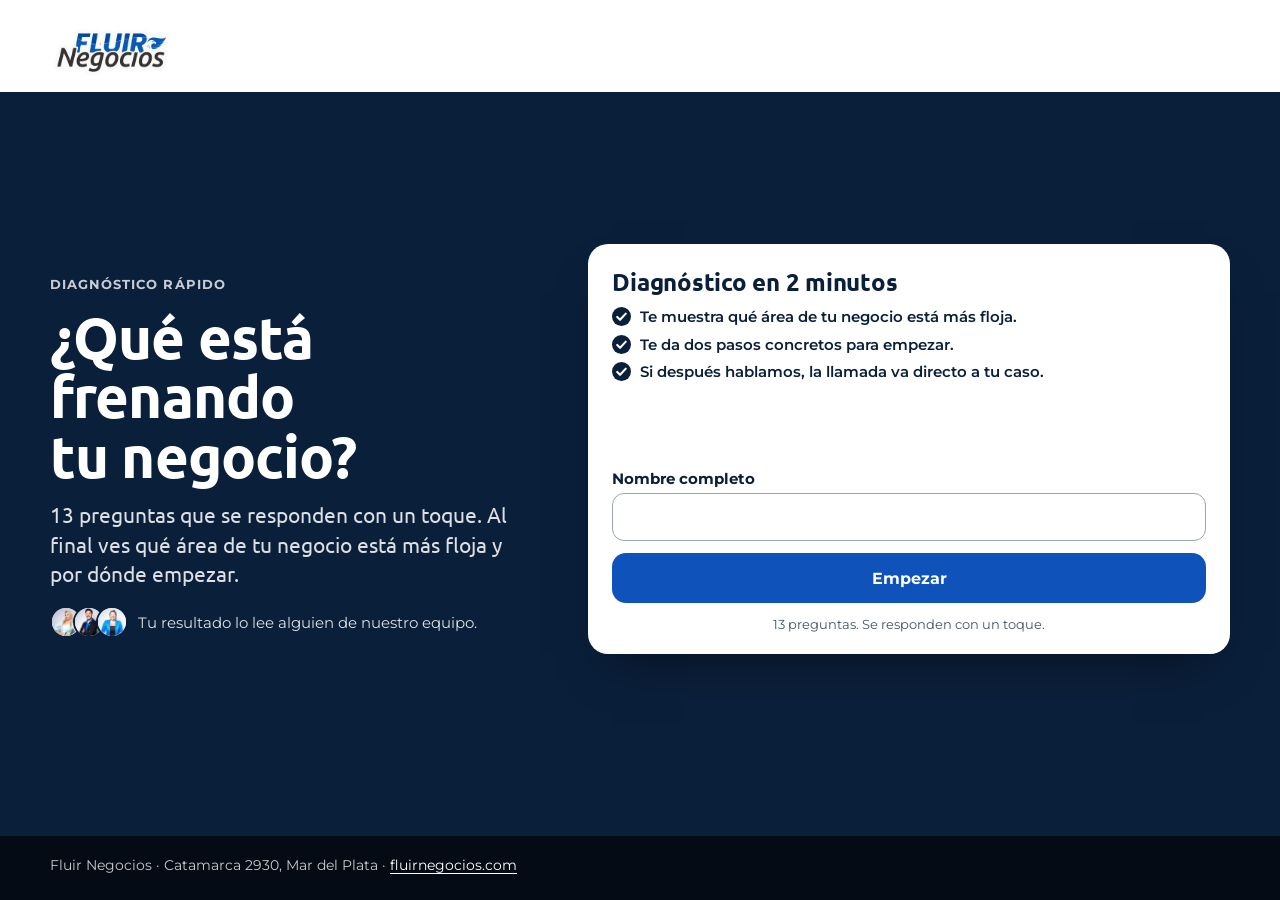
==== commit 4e5548b4: "Diagnóstico rápido: lenguaje claro, resultado centrado en el problema y tarjetas compactas - Nombre " ====
--- a/diagnostico-rapido/index.html
+++ b/diagnostico-rapido/index.html
@@ -54,11 +54,11 @@
 <!-- Link directo del diagnóstico rápido (para mandar por WhatsApp o Instagram): no se indexa ni va en el sitemap -->
 <meta name="robots" content="noindex">
 <title>Diagnóstico rápido: ¿qué está frenando tu negocio? | Fluir Negocios</title>
-<meta name="description" content="Preguntas de un toque, en dos minutos. Al final ves qué área te frena más y por dónde empezar.">
+<meta name="description" content="13 preguntas que se responden con un toque. Al final ves qué área de tu negocio está más floja y por dónde empezar.">
 <link rel="canonical" href="https://fluirnegocios.com/diagnostico-rapido/">
 <meta name="theme-color" content="#0A1F3A">
 <meta property="og:title" content="Diagnóstico rápido: ¿qué está frenando tu negocio?">
-<meta property="og:description" content="Preguntas de un toque, en dos minutos. Ves qué área te frena más y por dónde empezar.">
+<meta property="og:description" content="13 preguntas que se responden con un toque. Ves qué área de tu negocio está más floja y por dónde empezar.">
 <meta property="og:image" content="https://fluirnegocios.com/assets/og/og-diagnostico-rapido.jpg">
 <meta property="og:image:width" content="1200">
 <meta property="og:image:height" content="630">
@@ -72,9 +72,9 @@
 <link rel="preconnect" href="https://fonts.gstatic.com" crossorigin>
 <link rel="stylesheet" href="https://fonts.googleapis.com/css2?family=Montserrat:wght@400;600;700&family=Ubuntu:ital,wght@0,400;0,700;1,400&display=swap" media="print" onload="this.media='all'">
 <noscript><link rel="stylesheet" href="https://fonts.googleapis.com/css2?family=Montserrat:wght@400;600;700&family=Ubuntu:ital,wght@0,400;0,700;1,400&display=swap"></noscript>
-<style id="css-critico">:root{--zafiro:#0F52BA;--zafiro-hover:#0B4396;--navy:#0A1F3A;--navy-profundo:#050B14;--cian:#00B4D8;--gris-fondo:#F5F7FA;--gris:#D6D6D6;--azul-fluir:#014BA0;--tinta:#0A1F3A;--tinta-2:#46546A;--linea:#E2E6EC;--blanco:#FFFFFF;--ubuntu:"Ubuntu","Ubuntu-respaldo",system-ui,sans-serif;--montserrat:"Montserrat","Montserrat-respaldo",system-ui,sans-serif;--borde:16px;--borde-chico:10px;--ancho:1180px;--lado:20px;--bloque:72px;--barra-alto:0px;--foco:var(--navy)}@font-face{font-family:"Ubuntu-respaldo";src:local("Arial");font-weight:400;size-adjust:100%;ascent-override:93.2%;descent-override:18.9%;line-gap-override:0%}@font-face{font-family:"Ubuntu-respaldo";src:local("Arial Bold"),local("Arial-BoldMT");font-weight:700;size-adjust:98%;ascent-override:95.1%;descent-override:19.3%;line-gap-override:0%}@font-face{font-family:"Montserrat-respaldo";src:local("Arial");font-weight:400;size-adjust:111.5%;ascent-override:86.8%;descent-override:22.5%;line-gap-override:0%}@font-face{font-family:"Montserrat-respaldo";src:local("Arial Bold"),local("Arial-BoldMT");font-weight:600 700;size-adjust:109.5%;ascent-override:88.4%;descent-override:22.9%;line-gap-override:0%}*,*::before,*::after{box-sizing:border-box}html{-webkit-text-size-adjust:100%;text-size-adjust:100%;scroll-behavior:smooth}@media (prefers-reduced-motion:reduce){html{scroll-behavior:auto}}body{margin:0;background:var(--blanco);color:var(--tinta);font:400 1.0625rem/1.4 var(--montserrat);overflow-x:hidden}img,video,svg{display:block;max-width:100%}img{height:auto}a{color:var(--zafiro);text-underline-offset:3px}h1,h2,h3,h4,p,ol,ul,figure,blockquote,dl,dd{margin:0}ul[role="list"],ol[role="list"]{list-style:none;padding:0}button,input{font:inherit;color:inherit}[hidden]{display:none !important}:focus-visible{outline:3px solid var(--foco);outline-offset:3px;border-radius:6px}.oscuro{--foco:#FFFFFF}.solo-lector{position:absolute !important;width:1px;height:1px;padding:0;margin:-1px;overflow:hidden;clip:rect(0 0 0 0);white-space:nowrap;border:0}.saltar{position:absolute;left:12px;top:-60px;z-index:50;background:var(--navy);color:#fff;padding:12px 16px;border-radius:8px;font-weight:700}.saltar:focus{top:12px}.titular,h1,h2{font-family:var(--ubuntu);font-weight:700;letter-spacing:-0.015em;text-wrap:balance}h1{font-size:clamp(2.45rem,9.6vw,4.6rem);line-height:1.02}h2{font-size:clamp(1.95rem,7.2vw,3.2rem);line-height:1.06}h3{font-family:var(--montserrat);font-weight:700;font-size:1.1875rem;line-height:1.25}.bajada{font-family:var(--ubuntu);font-weight:400;font-size:1.1875rem;line-height:1.4;color:var(--tinta-2);text-wrap:pretty}.oscuro .bajada{color:rgba(255,255,255,0.86)}.antetitulo{font:700 0.8125rem/1.3 var(--montserrat);letter-spacing:0.08em;text-transform:uppercase;color:var(--tinta-2)}.oscuro .antetitulo{color:rgba(255,255,255,0.78)}.cita{font-family:var(--ubuntu);font-style:italic;font-weight:400}.contenedor{width:100%;max-width:calc(var(--ancho) + var(--lado) * 2);margin:0 auto;padding:0 var(--lado)}.bloque{padding:var(--bloque) 0}.bloque--gris{background:var(--gris-fondo)}.oscuro{background:var(--navy);color:#fff}.cabeza{display:grid;gap:14px;margin-bottom:36px;max-width:46rem}.boton{display:inline-flex;align-items:center;justify-content:center;gap:10px;min-height:54px;padding:14px 24px;border:0;border-radius:14px;background:var(--zafiro);color:#fff;text-decoration:none;cursor:pointer;font:700 1.0625rem/1.2 var(--montserrat);text-align:center;transition:background-color 0.15s ease,transform 0.15s ease}.boton:hover{background:var(--zafiro-hover)}.boton:active{transform:translateY(1px)}.boton svg{width:22px;height:22px;flex:none}.boton--claro{background:#fff;color:var(--navy)}.boton--claro:hover{background:#E9EEF5}.boton--ancho{width:100%}.boton--chico{min-height:48px;padding:10px 18px;font-size:1rem}.enlace{display:inline-flex;align-items:center;gap:8px;min-height:48px;font-weight:700;color:var(--zafiro);text-decoration:underline;text-decoration-thickness:2px;text-underline-offset:5px}.enlace:hover{text-decoration-thickness:3px}.oscuro .enlace{color:#fff}.nota{font-size:0.9375rem;color:var(--tinta-2)}.oscuro .nota{color:rgba(255,255,255,0.8)}.cabecera{position:relative;z-index:5;background:#fff;border-bottom:1px solid var(--linea)}.cabecera .contenedor{display:flex;align-items:center;justify-content:space-between;gap:16px;min-height:68px}.marca{display:inline-flex;align-items:center;min-height:48px}.marca img{width:108px;height:auto}.menu{display:none}.cabecera__accion{display:none}.portada{padding:28px 0 56px;background:#fff}.portada__grilla{display:grid;gap:32px}.portada__texto{display:grid;gap:18px;align-content:start}.portada .bajada{max-width:34rem}.portada__accion{display:grid;gap:10px;margin-top:6px}.portada__accion .nota{text-align:center}.cifras{display:grid;grid-template-columns:1fr 1fr;gap:10px 20px;margin-top:8px;padding-top:18px;border-top:1px solid var(--linea)}.cifra{display:grid;gap:2px}.cifra b{font:700 1.6rem/1 var(--ubuntu)}.cifra span{font-size:0.9375rem;color:var(--tinta-2)}.oscuro .cifra span{color:rgba(255,255,255,0.8)}.mosaico{display:grid;grid-template-columns:repeat(3,1fr);gap:8px}.mosaico figure{position:relative;border-radius:14px;overflow:hidden;background:var(--gris-fondo);aspect-ratio:4 / 5}.mosaico img{width:100%;height:100%;object-fit:cover}.mosaico figcaption{position:absolute;left:6px;bottom:6px;right:6px;font:700 0.75rem/1.2 var(--montserrat);color:var(--navy);background:rgba(255,255,255,0.94);padding:5px 7px;border-radius:7px;width:fit-content;max-width:calc(100% - 12px)}.clientes{background:var(--navy-profundo);color:#fff;padding:36px 0}.clientes p{text-align:center;margin-bottom:18px}.logos{display:grid;grid-template-columns:repeat(3,1fr);gap:18px 14px;align-items:center}.logos li{display:grid;place-items:center;height:48px}.logos img{max-height:40px;max-width:100%;width:auto;object-fit:contain;opacity:0.92}.rueda{background:var(--navy);color:#fff}.rapido{display:grid;grid-template-columns:minmax(0,1fr);gap:22px}.rapido__cabeza{margin-bottom:0}.tarjeta{background:#fff;color:var(--tinta);border-radius:var(--borde);--foco:var(--navy)}.rapido__tarjeta{padding:20px 18px 18px;border-radius:22px;box-shadow:0 24px 48px -24px rgba(0,0,0,0.5)}.rapido__tarjeta{display:grid;grid-template-rows:1fr;min-height:var(--alto-rapido,0)}.rapido__preguntas{display:flex;flex-direction:column;gap:14px}.rapido__preguntas .rapido__volver{margin-top:auto}.rapido__intro,.rapido__datos{display:flex;flex-direction:column}.rapido__intro .campo{margin-top:auto}.rapido__arriba{display:flex;justify-content:space-between;align-items:baseline;gap:12px}.rapido__paso{font-size:0.875rem;color:var(--tinta-2)}.rapido__paso b{color:var(--tinta)}.rapido__area{font:700 0.8125rem/1.2 var(--montserrat);color:var(--zafiro)}.rapido__progreso{display:grid;grid-auto-flow:column;grid-auto-columns:1fr;gap:4px}.rapido__progreso i{height:5px;border-radius:99px;background:var(--linea)}.rapido__progreso i.hecha{background:var(--navy)}.rapido__progreso i.actual{background:var(--zafiro)}.rapido__pregunta{display:grid;gap:16px;padding-top:4px}.rapido__q{min-height:2.5em;font:700 1.375rem/1.22 var(--ubuntu);letter-spacing:-0.01em;outline:none;text-wrap:pretty}.rapido__opciones{display:grid;grid-template-columns:repeat(3,1fr);gap:8px}.rapido__opciones button{min-height:56px;padding:8px 6px;border-radius:14px;border:2px solid var(--linea);background:#fff;color:var(--navy);font:700 1.0625rem/1.1 var(--montserrat);cursor:pointer}.rapido__opciones button:hover{border-color:var(--navy)}.rapido__opciones button[aria-pressed="true"]{background:var(--navy);border-color:var(--navy);color:#fff}.rapido__volver,.rapido__otra{justify-self:start;min-height:48px;padding:0;border:0;background:none;cursor:pointer;color:var(--tinta-2);font:600 0.9375rem/1.2 var(--montserrat);text-decoration:underline;text-underline-offset:3px}.rapido__otra{justify-self:center}.rapido__intro,.rapido__datos{display:grid;gap:14px}.rapido__intro>p:not(.nota),.rapido__datos>p:not(.nota):not(.rapido__error){color:var(--tinta-2)}.rapido__beneficios{display:grid;gap:10px}.rapido__beneficios li{position:relative;padding-left:30px;font-weight:600;line-height:1.35}.rapido__beneficios li::before{content:"";position:absolute;left:0;top:1px;width:20px;height:20px;border-radius:50%;background:var(--navy) url("data:image/svg+xml,%3Csvg xmlns='http://www.w3.org/2000/svg' viewBox='0 0 20 20'%3E%3Cpath d='M5.5 10.5l3 3 6-6.5' fill='none' stroke='%23fff' stroke-width='2.2' stroke-linecap='round' stroke-linejoin='round'/%3E%3C/svg%3E") center / 20px no-repeat}.rapido__intro .nota,.rapido__datos .nota{text-align:center;font-size:0.875rem}.rapido__campos{display:grid;grid-template-columns:1fr 1fr;gap:12px 10px;align-items:end}.rapido__campo-ancho{grid-column:1 / -1}.rapido__campos>*{min-width:0}.rapido__campos input{width:100%;min-width:0}.rapido__campos .campo label span{font-weight:500;color:var(--tinta-2)}.rapido__campos .campo small{font-size:0.8125rem;color:var(--tinta-2)}.rapido__intro .campo label{font-size:1rem}.rapido__campos .campo input[aria-invalid="true"]{border-color:#B42318}.rapido__error{padding:10px 12px;border-radius:10px;background:#FFF0F0;color:#8A1418;font-weight:600;font-size:0.9375rem}.rapido__animo{padding:10px 12px;border-radius:10px;background:var(--gris-fondo);color:var(--tinta-2);font-size:0.875rem}.rapido__opciones--lista{grid-template-columns:1fr 1fr;gap:8px}.rapido__opciones--lista button{min-height:56px;padding:8px 12px;text-align:left;font-size:0.9375rem;line-height:1.2}.rapido__resultado{display:grid;gap:14px}.rapido__etapa{font-size:0.875rem;color:var(--tinta-2)}.rapido__etapa b{color:var(--tinta)}.rapido__titulo{font:700 1.625rem/1.1 var(--ubuntu);letter-spacing:-0.01em;outline:none}.rapido__areas{display:grid;gap:7px;padding:12px 14px;border-radius:12px;background:var(--gris-fondo)}.rapido__areas li{display:grid;grid-template-columns:6.75rem 1fr;align-items:center;gap:10px;font-size:0.875rem;color:var(--tinta-2)}.rapido__areas li.flojo{color:var(--tinta);font-weight:700}.rapido__barra{display:grid;grid-template-columns:repeat(4,1fr);gap:3px}.rapido__barra i{height:8px;border-radius:3px;background:var(--linea)}.rapido__barra i.lleno{background:var(--navy)}@media (prefers-reduced-motion:no-preference){.rapido__opciones button{transition:border-color 0.15s ease,background-color 0.15s ease,color 0.15s ease,transform 0.15s ease}.rapido__opciones button:active{transform:scale(0.97)}.rapido__progreso i{transition:background-color 0.25s ease}.rapido__pregunta.entra{animation:rapido-entra 0.32s cubic-bezier(0.2,0.8,0.2,1)}.rapido__preguntas.pasando .rapido__q{opacity:0.5;transition:opacity 0.2s ease}}.campo{display:grid;gap:6px}.campo label{font-weight:700;font-size:0.9375rem}.campo input{min-height:52px;padding:12px 14px;border:1.5px solid #9AA6B5;border-radius:12px;background:#fff;font-size:1.0625rem}.campo input:focus{outline:3px solid var(--navy);outline-offset:1px;border-color:var(--navy)}.oscuro .paso::before{background:#fff;color:var(--navy)}.oscuro .paso::after{background:rgba(255,255,255,0.25)}.oscuro .paso p{color:rgba(255,255,255,0.82)}.barra-inferior{position:fixed;left:0;right:0;bottom:0;z-index:20;padding:10px var(--lado) calc(10px + env(safe-area-inset-bottom));background:#fff;border-top:1px solid var(--linea);box-shadow:0 -6px 20px rgba(10,31,58,0.08);transform:translateY(110%);transition:transform 0.25s ease,visibility 0.25s;visibility:hidden}.barra-inferior.visible{transform:none;visibility:visible}.barra-inferior .boton{width:100%;min-height:52px}.con-barra{--barra-alto:calc(74px + env(safe-area-inset-bottom))}@media (prefers-reduced-motion:reduce){.barra-inferior{transition:none}}.campana .portada{padding-top:20px;padding-bottom:40px}.campana .cabecera{border-bottom:0}.campana .cabecera .contenedor{min-height:60px;justify-content:flex-start}.campana .bloque{padding:52px 0}.campana .cabeza{margin-bottom:26px}@media (min-width:720px){:root{--lado:32px;--bloque:96px}.portada{padding:48px 0 80px}.portada__accion{grid-template-columns:auto;justify-content:start}.portada__accion .nota{text-align:left}.mosaico{gap:12px}.logos{grid-template-columns:repeat(6,1fr)}}@media (min-width:1024px){:root{--bloque:120px}.menu{display:flex;gap:4px}.menu a{display:inline-flex;align-items:center;min-height:48px;padding:0 12px;color:var(--tinta);text-decoration:none;font-weight:600;font-size:0.9375rem;border-radius:8px}.menu a:hover{background:var(--gris-fondo)}.cabecera__accion{display:inline-flex}.cabecera .contenedor{min-height:80px}.marca img{width:124px}.portada__grilla{grid-template-columns:1.05fr 0.95fr;gap:56px;align-items:center}.portada__texto{gap:22px}.bajada{font-size:1.3125rem}.mosaico{grid-template-columns:1.25fr 1fr;grid-template-rows:1fr 1fr;gap:14px;height:600px}.mosaico figure{aspect-ratio:auto;border-radius:18px}.mosaico figure:first-child{grid-row:span 2}.mosaico figcaption{left:12px;bottom:12px;font-size:0.875rem;padding:7px 10px}.logos{grid-template-columns:repeat(12,1fr)}.clientes p{margin-bottom:22px}}@media (min-width:1280px){h1{font-size:5rem}}.recortes{position:relative;margin:0;min-height:232px;padding:22px 20px 30px;overflow:hidden;background:linear-gradient(160deg,#E6EDF7 0%,#F5F7FA 70%)}.recorte{position:relative;display:block;padding-top:14px;border-radius:10px;overflow:hidden;background:#fff;box-shadow:0 20px 36px -20px rgba(10,31,58,0.5),0 1px 3px rgba(10,31,58,0.1)}.recorte::before{content:"";position:absolute;top:4px;left:9px;width:6px;height:6px;border-radius:50%;background:#D6D6D6;box-shadow:10px 0 0 #D6D6D6,20px 0 0 #D6D6D6}.recorte img{display:block;width:100%;height:auto}.recorte--atras{width:74%;max-width:360px;transform:rotate(-2.5deg)}.recorte--frente{position:absolute;right:18px;bottom:20px;width:70%;max-width:340px;transform:rotate(1.5deg)}.recortes--grande{border-radius:22px;min-height:300px;padding:26px 22px 40px}.recortes--grande .recorte--atras{width:80%;max-width:470px}.recortes--grande .recorte--frente{width:68%;max-width:420px;right:20px;bottom:26px}@media (min-width:720px){.recortes{min-height:280px}.recortes--grande{min-height:380px}}.rapido__tarjeta{--alto-rapido:512px}@media (max-width:359px){.rapido__tarjeta{--alto-rapido:554px}}@media (min-width:390px){.rapido__tarjeta{--alto-rapido:538px}}@media (min-width:414px){.rapido__tarjeta{--alto-rapido:490px}}@media (min-width:560px){.rapido__tarjeta{--alto-rapido:468px}}@media (min-width:720px){.rapido__tarjeta{--alto-rapido:478px}}@media (min-width:1024px){.rapido__tarjeta{--alto-rapido:502px}}body.rapido-pagina{display:flex;flex-direction:column;min-height:100vh;min-height:100dvh;background:var(--navy)}body.rapido-pagina main{flex:1;display:flex;flex-direction:column}.rapido-pagina .dg-cabecera{padding-bottom:14px;background:#fff}.rapido-pagina__bloque{flex:1;display:flex;align-items:center}.rapido-pagina__bloque{padding:36px 0 56px}body.rapido-pagina h1{color:#fff;font-size:clamp(2.2rem,9vw,3.6rem);line-height:1.04}.rapido__equipo{display:flex;align-items:center;gap:10px;margin-top:4px;font-size:0.9375rem;color:rgba(255,255,255,0.86)}.rapido__equipo .dg-caras img{border-color:var(--navy)}@media (max-width:719px){.rapido-pagina__bloque{padding-top:22px}.rapido-pagina .rapido__cabeza .bajada,.rapido-pagina .rapido__equipo{display:none}}@media (max-width:389px){.rapido__intro>p:not(.nota):not(.rapido__error){display:none}.rapido__beneficios{gap:8px}.rapido__beneficios li{font-size:0.9375rem}}@media (min-width:1024px){.rapido{grid-template-columns:0.85fr 1.15fr;gap:64px;align-items:start}.rapido__cabeza{padding-top:32px}.rapido__tarjeta{padding:28px 28px 24px}.rapido__q{font-size:1.625rem}}.cabeza--pegada{margin-bottom:8px}.tarjeta .nota,.tarjeta p{color:inherit}.tarjeta .nota{color:var(--tinta-2)}.con-barra .pie{padding-bottom:calc(36px + var(--barra-alto))}.con-barra .pie--chico{padding-bottom:calc(26px + var(--barra-alto))}@media (min-width:1024px){.campana h1{font-size:4.1rem}}.programa-cabeza{color:#fff}.programa-cabeza .contenedor{display:flex;flex-direction:column;align-items:flex-start;gap:6px;padding-top:22px;padding-bottom:20px}.programa-cabeza b{font:700 2.5rem/1 var(--ubuntu);letter-spacing:0.02em}.programa-cabeza span{font:700 0.9375rem/1.3 var(--montserrat)}.programa-cabeza--mar{background:linear-gradient(90deg,#050B14 0%,#0F1C3F 55%,#0056B3 100%)}.programa-cabeza--cde{background:linear-gradient(270deg,#20C997 0%,#48C6EF 30%,#0F52BA 58%,#0F52BA 100%)}.programa-cabeza--sistemas{background:var(--navy)}.programa-cabeza--cde b,.programa-cabeza--cde span{text-shadow:0 1px 2px rgba(5,11,20,0.25)}.portada--programa{padding-top:28px}.portada__foto{margin:0;border-radius:var(--borde);overflow:hidden;background:var(--gris-fondo)}.portada__foto img{width:100%;aspect-ratio:4 / 3;object-fit:cover}.portada__foto figcaption{font-size:0.875rem;color:var(--tinta-2);padding:10px 2px 0;background:#fff}.portada__visual{display:grid;align-content:center;padding:18px;border-radius:var(--borde);background:var(--gris-fondo)}.ficha{display:grid;grid-template-columns:1fr 1fr;gap:8px;margin-top:4px}.ficha li{display:grid;gap:2px;padding:12px 14px;border-radius:12px;background:var(--gris-fondo)}.ficha small{font:700 0.6875rem/1.2 var(--montserrat);letter-spacing:0.08em;text-transform:uppercase;color:var(--tinta-2)}.ficha b{font-size:0.9375rem;line-height:1.3}.tarjeta-simple{display:grid;gap:8px;align-content:start;padding:22px 20px;border-radius:var(--borde);background:#fff;border:1px solid var(--linea)}.tarjeta-simple h3{font:700 1.375rem/1.15 var(--ubuntu)}.tarjeta-simple>p{color:var(--tinta-2)}.tarjeta-simple .etiqueta{font:700 0.75rem/1.2 var(--montserrat);letter-spacing:0.08em;text-transform:uppercase;color:var(--tinta-2)}.cita-foto{display:grid;gap:0;border-radius:var(--borde);overflow:hidden;background:var(--gris-fondo)}.cita-foto img{width:100%;aspect-ratio:4 / 3;object-fit:cover}.cita-foto blockquote{padding:22px 20px 24px}.cita-foto blockquote p{font-family:var(--ubuntu);font-style:italic;font-size:1.375rem;line-height:1.3}.cita-foto blockquote footer{margin-top:10px;font-size:0.875rem;color:var(--tinta-2)}@media (min-width:720px){.ficha{grid-template-columns:repeat(4,1fr)}.cita-foto{grid-template-columns:1fr 1fr;align-items:center}.cita-foto img{height:100%;aspect-ratio:auto;min-height:360px}.cita-foto blockquote{padding:36px}}@media (min-width:1024px){.programa-cabeza .contenedor{padding-top:26px;padding-bottom:24px}.programa-cabeza b{font-size:3rem}.portada--programa .portada__grilla{grid-template-columns:1.05fr 0.95fr}.portada__foto img{aspect-ratio:4 / 5;max-height:600px}}@media (min-width:1024px){.portada--programa .ficha{grid-template-columns:1fr 1fr}}.cita-grande{margin-top:20px;padding:28px 22px;border-radius:var(--borde);background:var(--navy);color:#fff}.cita-grande blockquote p{font-family:var(--ubuntu);font-style:italic;font-size:clamp(1.375rem,4.6vw,2rem);line-height:1.3;max-width:40rem}.cita-grande blockquote footer{margin-top:14px;font-size:0.9375rem;color:rgba(255,255,255,0.82)}.cita-grande blockquote footer b{color:#fff}@media (min-width:720px){.cita-grande{padding:44px 48px}}.oscuro .puntos i{background:rgba(255,255,255,0.3)}.oscuro .puntos i.activo{background:#fff}@media (max-width:719px){:root{--bloque:56px}.cabeza{margin-bottom:24px;gap:10px}.rapido{gap:18px}.rapido__tarjeta{padding:18px 16px 16px}.rapido__q{font-size:1.25rem}.recortes{min-height:0;padding:16px 14px 22px}.logos{grid-template-columns:repeat(4,1fr);gap:14px 10px}.logos li{height:40px}.logos img{max-height:32px}.clientes{padding:28px 0}.portada__foto img{aspect-ratio:16 / 10}}@media (min-width:1024px){.barra-inferior{display:none}.con-barra{--barra-alto:0px}}.ficha li>.enlace{min-height:48px}html:not([data-h]) [data-variante]:not([data-variante~="base"]),html[data-h="plata"] [data-variante]:not([data-variante~="plata"]),html[data-h="equipo"] [data-variante]:not([data-variante~="equipo"]),html[data-h="grupo"] [data-variante]:not([data-variante~="grupo"]){display:none !important}.dg-cabecera{padding:14px 0 0}.dg-cabecera img{width:112px;height:auto;display:block}.dg-portada{padding:20px 0 44px}.dg-portada__grilla{display:grid;gap:24px}.dg-texto{display:grid;gap:16px;align-content:start}.dg-texto h1{font-size:clamp(2.45rem,10vw,4.4rem);line-height:1.02;letter-spacing:-0.02em}.dg-texto .bajada{font-size:1.1875rem;max-width:32rem}.dg-accion{display:grid;gap:10px;margin-top:6px}.dg-accion .boton{min-height:58px;font-size:1.125rem}.dg-accion .nota{font-size:0.9375rem}.dg-escena{position:relative}.dg-escena__foto{margin:0;border-radius:22px;overflow:hidden;background:var(--gris-fondo)}.dg-escena__foto img{width:100%;aspect-ratio:16 / 10;object-fit:cover;object-position:50% 42%}html.dg-anima .dg-escena:not(.v-foto) .dg-escena__foto img{transform:scale(1.07)}.dg-chat{--dg-burbuja:#E8EEF8;position:relative;z-index:1;display:grid;gap:10px;margin:-84px 12px 0;padding:12px;border-radius:20px;background:#fff;border:1px solid var(--linea);box-shadow:0 22px 44px -20px rgba(10,31,58,0.42),0 2px 6px rgba(10,31,58,0.06);color:var(--tinta);text-decoration:none;cursor:pointer;-webkit-tap-highlight-color:transparent}.dg-chat:focus-visible{outline:3px solid var(--navy);outline-offset:3px}.dg-chat__barra{display:flex;align-items:center;gap:10px;padding:0 2px}.dg-chat__barra b{display:block;font-size:0.9375rem;line-height:1.2}.dg-chat__barra small{display:block;font-size:0.75rem;color:var(--tinta-2)}.dg-caras{display:flex;flex:none}.dg-caras img{width:32px;height:32px;border-radius:50%;object-fit:cover;object-position:50% 12%;border:2px solid #fff;background:#EEF0F3}.dg-caras img + img{margin-left:-9px}.dg-chat__cuerpo{display:grid;gap:8px;padding:12px 10px;border-radius:14px;background:var(--gris-fondo)}.dg-chat__mia,.dg-chat__suya{display:block;max-width:88%;padding:8px 12px;font-size:0.9375rem;line-height:1.3}.dg-chat__mia{display:flow-root;justify-self:end;border-radius:16px 16px 4px 16px;background:var(--dg-burbuja);color:var(--navy);font-weight:600}.dg-chat__mia small{float:right;margin:3px 0 0 8px;font-size:0.6875rem;font-weight:700;letter-spacing:-0.12em;color:var(--zafiro)}.dg-chat__lugar{display:grid;justify-items:start;align-items:start}.dg-chat__lugar>*{grid-area:1 / 1}.dg-chat__suya{border-radius:16px 16px 16px 4px;background:#fff;font-weight:500;box-shadow:0 1px 1px rgba(10,31,58,0.06)}.dg-chat__escribe{display:inline-flex;gap:4px;padding:12px;border-radius:16px 16px 16px 4px;background:#fff;opacity:0}.dg-chat__escribe i{width:6px;height:6px;border-radius:50%;background:var(--tinta-2)}.dg-chat.v-escribe:not(.v-suya) .dg-chat__escribe{opacity:1}.dg-chat__redactar{display:flex;align-items:center;gap:8px}.dg-chat__campo{flex:1;display:grid;align-items:center;min-width:0;min-height:44px;padding:0 14px;border-radius:999px;border:1px solid var(--linea);background:#fff;font-size:0.9375rem}.dg-chat__campo>*{grid-area:1 / 1;overflow:hidden;white-space:nowrap;text-overflow:ellipsis}.dg-chat__tipeo{font-weight:500}.dg-chat__guia{color:var(--tinta-2);font-weight:600}.dg-chat__guia .clic{display:none}@media (hover:hover) and (pointer:fine){.dg-chat__guia .toca{display:none}.dg-chat__guia .clic{display:inline}}.dg-chat__enviar{position:relative;z-index:0;flex:none;display:grid;place-items:center;width:44px;height:44px;border-radius:50%;background:var(--zafiro);color:#fff}.dg-chat__enviar svg{width:20px;height:20px;fill:currentColor;margin-left:3px}html.dg-anima .dg-chat:not(.v-mia) .dg-chat__mia{opacity:0;transform:translateY(14px) scale(0.9)}html.dg-anima .dg-chat:not(.v-leido) .dg-chat__mia small{color:var(--tinta-2)}html.dg-anima .dg-chat:not(.v-suya) .dg-chat__suya{opacity:0;transform:translateY(10px) scale(0.92)}html.dg-anima .dg-chat:not(.v-suya) .dg-chat__guia{opacity:0}html.dg-anima .dg-chat:not(.v-mia) .dg-chat__tipeo::after{content:"";display:inline-block;width:2px;height:1.15em;margin-left:1px;vertical-align:-0.22em;background:var(--zafiro)}html.dg-anima:not(.dg-js) .dg-chat:not(.v-mia) .dg-chat__mia,html.dg-anima:not(.dg-js) .dg-chat:not(.v-suya) .dg-chat__suya,html.dg-anima:not(.dg-js) .dg-chat:not(.v-suya) .dg-chat__guia{animation:dg-respaldo 0.4s ease 5s forwards}.dg-prueba{display:grid;gap:14px;margin-top:10px}.dg-prueba p{font-size:0.9375rem;color:var(--tinta-2)}.dg-prueba p b{color:var(--tinta)}.dg-logos{display:grid;grid-template-columns:repeat(4,1fr);gap:16px;align-items:center}.dg-logos img{max-height:30px;width:auto;max-width:100%;margin:0 auto;filter:grayscale(1);opacity:0.75}.con-barra .dg-pie{padding-bottom:calc(24px + var(--barra-alto))}@media (min-width:720px){.dg-accion{justify-items:start}.dg-accion .boton,.dg-cierre .boton,.dg-pasos__accion .boton{padding:14px 34px}.dg-escena{max-width:560px}.dg-escena__foto img{aspect-ratio:4 / 3}.dg-chat{width:350px;margin:-110px -14px 0 auto}}@media (min-width:1024px){.dg-cabecera{padding-top:28px}.dg-cabecera img{width:128px}.dg-portada{padding:40px 0 96px}.dg-portada__grilla{grid-template-columns:1fr 1fr;grid-template-areas:"texto escena" "prueba escena";column-gap:72px;row-gap:40px;align-items:center}.dg-texto{grid-area:texto;align-self:end;gap:20px}.dg-escena{grid-area:escena;max-width:none}.dg-prueba{grid-area:prueba;align-self:start;margin-top:0;max-width:460px}.dg-escena__foto img{aspect-ratio:4 / 5;object-position:46% 50%}.dg-chat{position:absolute;left:-56px;bottom:36px;width:356px;margin:0}}</style>
-<link rel="preload" href="../assets/css/fluir.css?v=10" as="style" onload="this.onload=null;this.rel='stylesheet'">
-<noscript><link rel="stylesheet" href="../assets/css/fluir.css?v=10"></noscript>
+<style id="css-critico">:root{--zafiro:#0F52BA;--zafiro-hover:#0B4396;--navy:#0A1F3A;--navy-profundo:#050B14;--cian:#00B4D8;--gris-fondo:#F5F7FA;--gris:#D6D6D6;--azul-fluir:#014BA0;--tinta:#0A1F3A;--tinta-2:#46546A;--linea:#E2E6EC;--blanco:#FFFFFF;--ubuntu:"Ubuntu","Ubuntu-respaldo",system-ui,sans-serif;--montserrat:"Montserrat","Montserrat-respaldo",system-ui,sans-serif;--borde:16px;--borde-chico:10px;--ancho:1180px;--lado:20px;--bloque:72px;--barra-alto:0px;--foco:var(--navy)}@font-face{font-family:"Ubuntu-respaldo";src:local("Arial");font-weight:400;size-adjust:100%;ascent-override:93.2%;descent-override:18.9%;line-gap-override:0%}@font-face{font-family:"Ubuntu-respaldo";src:local("Arial Bold"),local("Arial-BoldMT");font-weight:700;size-adjust:98%;ascent-override:95.1%;descent-override:19.3%;line-gap-override:0%}@font-face{font-family:"Montserrat-respaldo";src:local("Arial");font-weight:400;size-adjust:111.5%;ascent-override:86.8%;descent-override:22.5%;line-gap-override:0%}@font-face{font-family:"Montserrat-respaldo";src:local("Arial Bold"),local("Arial-BoldMT");font-weight:600 700;size-adjust:109.5%;ascent-override:88.4%;descent-override:22.9%;line-gap-override:0%}*,*::before,*::after{box-sizing:border-box}html{-webkit-text-size-adjust:100%;text-size-adjust:100%;scroll-behavior:smooth}@media (prefers-reduced-motion:reduce){html{scroll-behavior:auto}}body{margin:0;background:var(--blanco);color:var(--tinta);font:400 1.0625rem/1.4 var(--montserrat);overflow-x:hidden}img,video,svg{display:block;max-width:100%}img{height:auto}a{color:var(--zafiro);text-underline-offset:3px}h1,h2,h3,h4,p,ol,ul,figure,blockquote,dl,dd{margin:0}ul[role="list"],ol[role="list"]{list-style:none;padding:0}button,input{font:inherit;color:inherit}[hidden]{display:none !important}:focus-visible{outline:3px solid var(--foco);outline-offset:3px;border-radius:6px}.oscuro{--foco:#FFFFFF}.solo-lector{position:absolute !important;width:1px;height:1px;padding:0;margin:-1px;overflow:hidden;clip:rect(0 0 0 0);white-space:nowrap;border:0}.saltar{position:absolute;left:12px;top:-60px;z-index:50;background:var(--navy);color:#fff;padding:12px 16px;border-radius:8px;font-weight:700}.saltar:focus{top:12px}.titular,h1,h2{font-family:var(--ubuntu);font-weight:700;letter-spacing:-0.015em;text-wrap:balance}h1{font-size:clamp(2.45rem,9.6vw,4.6rem);line-height:1.02}h2{font-size:clamp(1.95rem,7.2vw,3.2rem);line-height:1.06}h3{font-family:var(--montserrat);font-weight:700;font-size:1.1875rem;line-height:1.25}.bajada{font-family:var(--ubuntu);font-weight:400;font-size:1.1875rem;line-height:1.4;color:var(--tinta-2);text-wrap:pretty}.oscuro .bajada{color:rgba(255,255,255,0.86)}.antetitulo{font:700 0.8125rem/1.3 var(--montserrat);letter-spacing:0.08em;text-transform:uppercase;color:var(--tinta-2)}.oscuro .antetitulo{color:rgba(255,255,255,0.78)}.cita{font-family:var(--ubuntu);font-style:italic;font-weight:400}.contenedor{width:100%;max-width:calc(var(--ancho) + var(--lado) * 2);margin:0 auto;padding:0 var(--lado)}.bloque{padding:var(--bloque) 0}.bloque--gris{background:var(--gris-fondo)}.oscuro{background:var(--navy);color:#fff}.cabeza{display:grid;gap:14px;margin-bottom:36px;max-width:46rem}.boton{display:inline-flex;align-items:center;justify-content:center;gap:10px;min-height:54px;padding:14px 24px;border:0;border-radius:14px;background:var(--zafiro);color:#fff;text-decoration:none;cursor:pointer;font:700 1.0625rem/1.2 var(--montserrat);text-align:center;transition:background-color 0.15s ease,transform 0.15s ease}.boton:hover{background:var(--zafiro-hover)}.boton:active{transform:translateY(1px)}.boton svg{width:22px;height:22px;flex:none}.boton--claro{background:#fff;color:var(--navy)}.boton--claro:hover{background:#E9EEF5}.boton--ancho{width:100%}.boton--chico{min-height:48px;padding:10px 18px;font-size:1rem}.enlace{display:inline-flex;align-items:center;gap:8px;min-height:48px;font-weight:700;color:var(--zafiro);text-decoration:underline;text-decoration-thickness:2px;text-underline-offset:5px}.enlace:hover{text-decoration-thickness:3px}.oscuro .enlace{color:#fff}.nota{font-size:0.9375rem;color:var(--tinta-2)}.oscuro .nota{color:rgba(255,255,255,0.8)}.cabecera{position:relative;z-index:5;background:#fff;border-bottom:1px solid var(--linea)}.cabecera .contenedor{display:flex;align-items:center;justify-content:space-between;gap:16px;min-height:68px}.marca{display:inline-flex;align-items:center;min-height:48px}.marca img{width:108px;height:auto}.menu{display:none}.cabecera__accion{display:none}.portada{padding:28px 0 56px;background:#fff}.portada__grilla{display:grid;gap:32px}.portada__texto{display:grid;gap:18px;align-content:start}.portada .bajada{max-width:34rem}.portada__accion{display:grid;gap:10px;margin-top:6px}.portada__accion .nota{text-align:center}.cifras{display:grid;grid-template-columns:1fr 1fr;gap:10px 20px;margin-top:8px;padding-top:18px;border-top:1px solid var(--linea)}.cifra{display:grid;gap:2px}.cifra b{font:700 1.6rem/1 var(--ubuntu)}.cifra span{font-size:0.9375rem;color:var(--tinta-2)}.oscuro .cifra span{color:rgba(255,255,255,0.8)}.mosaico{display:grid;grid-template-columns:repeat(3,1fr);gap:8px}.mosaico figure{position:relative;border-radius:14px;overflow:hidden;background:var(--gris-fondo);aspect-ratio:4 / 5}.mosaico img{width:100%;height:100%;object-fit:cover}.mosaico figcaption{position:absolute;left:6px;bottom:6px;right:6px;font:700 0.75rem/1.2 var(--montserrat);color:var(--navy);background:rgba(255,255,255,0.94);padding:5px 7px;border-radius:7px;width:fit-content;max-width:calc(100% - 12px)}.clientes{background:var(--navy-profundo);color:#fff;padding:36px 0}.clientes p{text-align:center;margin-bottom:18px}.logos{display:grid;grid-template-columns:repeat(3,1fr);gap:18px 14px;align-items:center}.logos li{display:grid;place-items:center;height:48px}.logos img{max-height:40px;max-width:100%;width:auto;object-fit:contain;opacity:0.92}.rueda{background:var(--navy);color:#fff}.rapido{display:grid;grid-template-columns:minmax(0,1fr);gap:20px}.rapido__cabeza{margin-bottom:0}.tarjeta{background:#fff;color:var(--tinta);border-radius:var(--borde);--foco:var(--navy)}.rapido__tarjeta{display:grid;grid-template-rows:1fr;min-height:var(--alto-rapido,0);padding:16px 16px 14px;border-radius:20px;box-shadow:0 24px 48px -24px rgba(0,0,0,0.5)}.rapido__tarjeta .boton{min-height:50px;font-size:1rem}.rapido__tarjeta .campo{gap:4px}.rapido__tarjeta .campo label{font-size:0.9375rem}.rapido__tarjeta .campo input{min-height:48px;padding:10px 12px;font-size:1rem}.rapido__titulo{font:700 1.375rem/1.15 var(--ubuntu);letter-spacing:-0.01em;outline:none;text-wrap:balance}.rapido__error{padding:8px 10px;border-radius:10px;background:#FFF0F0;color:#8A1418;font-weight:600;font-size:0.875rem}.rapido__intro,.rapido__datos{display:flex;flex-direction:column;gap:12px}.rapido__intro .campo{margin-top:auto}.rapido__datos>p:not(.nota):not(.rapido__error){color:var(--tinta-2);font-size:0.9375rem}.rapido__intro .nota,.rapido__datos .nota{text-align:center;font-size:0.8125rem}.rapido__beneficios{display:grid;gap:8px}.rapido__beneficios li{position:relative;padding-left:28px;font-size:0.9375rem;font-weight:600;line-height:1.3}.rapido__beneficios li::before{content:"";position:absolute;left:0;top:0;width:19px;height:19px;border-radius:50%;background:var(--navy) url("data:image/svg+xml,%3Csvg xmlns='http://www.w3.org/2000/svg' viewBox='0 0 20 20'%3E%3Cpath d='M5.5 10.5l3 3 6-6.5' fill='none' stroke='%23fff' stroke-width='2.2' stroke-linecap='round' stroke-linejoin='round'/%3E%3C/svg%3E") center / 19px no-repeat}.rapido__campos{display:grid;grid-template-columns:1fr 1fr;gap:10px;align-items:end}.rapido__campo-ancho{grid-column:1 / -1}.rapido__campos>*{min-width:0}.rapido__campos input{width:100%;min-width:0}.rapido__campos .campo label span{font-weight:500;color:var(--tinta-2)}.rapido__tarjeta .campo input[aria-invalid="true"]{border-color:#B42318}.rapido__preguntas{display:flex;flex-direction:column;gap:10px}.rapido__arriba{display:flex;justify-content:space-between;align-items:baseline;gap:12px}.rapido__paso{font-size:0.8125rem;color:var(--tinta-2)}.rapido__paso b{color:var(--tinta)}.rapido__area{font:700 0.8125rem/1.2 var(--montserrat);color:var(--zafiro)}.rapido__progreso{display:grid;grid-auto-flow:column;grid-auto-columns:1fr;gap:3px}.rapido__progreso i{height:4px;border-radius:99px;background:var(--linea)}.rapido__progreso i.hecha{background:var(--navy)}.rapido__progreso i.actual{background:var(--zafiro)}.rapido__animo{padding:7px 10px;border-radius:8px;background:var(--gris-fondo);color:var(--tinta-2);font-size:0.8125rem;line-height:1.3}.rapido__pregunta{display:grid;gap:12px;padding-top:2px}.rapido__q{font:700 1.1875rem/1.25 var(--ubuntu);letter-spacing:-0.01em;outline:none;text-wrap:pretty}.rapido__q span{display:block;margin-top:2px;font:600 0.8125rem/1.3 var(--montserrat);color:var(--tinta-2);letter-spacing:0}.rapido__opciones{display:grid;grid-template-columns:repeat(3,1fr);gap:8px}.rapido__opciones button{min-height:48px;padding:6px;border-radius:12px;border:2px solid var(--linea);background:#fff;color:var(--navy);font:700 1rem/1.1 var(--montserrat);cursor:pointer}.rapido__opciones button:hover{border-color:var(--navy)}.rapido__opciones button[aria-pressed="true"]{background:var(--navy);border-color:var(--navy);color:#fff}.rapido__opciones button:disabled{opacity:0.45;cursor:not-allowed;border-color:var(--linea)}.rapido__opciones--lista{grid-template-columns:1fr 1fr;gap:6px}.rapido__opciones--lista button{min-height:48px;padding:6px 10px;text-align:left;font-size:0.875rem;line-height:1.2}.rapido__pie{display:flex;justify-content:space-between;align-items:center;gap:12px;margin-top:auto}.rapido__seguir.boton{min-height:48px;padding:10px 26px}.rapido__seguir.boton:disabled{opacity:0.45;cursor:not-allowed}.rapido__volver,.rapido__otra{min-height:48px;padding:0;border:0;background:none;cursor:pointer;color:var(--tinta-2);font:600 0.875rem/1.2 var(--montserrat);text-decoration:underline;text-underline-offset:3px}.rapido__otra{justify-self:center;min-height:44px}.rapido__resultado{display:grid;gap:10px;align-content:start}.rapido__hola{font-size:0.875rem;color:var(--tinta-2)}.rapido__resultado #diag-texto{font-size:0.9375rem;line-height:1.4;color:var(--tinta)}.rapido__bloque{display:grid;gap:6px;padding-top:10px;border-top:1px solid var(--linea)}.rapido__bloque .diagnostico__pasos{gap:4px;font-size:0.9375rem;line-height:1.35}.rapido__ayuda p{font-size:0.9375rem;line-height:1.4}.rapido__ayuda a{font-weight:700;color:var(--navy);white-space:nowrap}.rapido__resultado .nota{text-align:center;font-size:0.8125rem}@media (prefers-reduced-motion:no-preference){.rapido__opciones button{transition:border-color 0.15s ease,background-color 0.15s ease,color 0.15s ease,transform 0.15s ease}.rapido__opciones button:active{transform:scale(0.97)}.rapido__progreso i{transition:background-color 0.25s ease}.rapido__pregunta.entra{animation:rapido-entra 0.32s cubic-bezier(0.2,0.8,0.2,1)}.rapido__preguntas.pasando .rapido__q{opacity:0.5;transition:opacity 0.2s ease}}.campo{display:grid;gap:6px}.campo label{font-weight:700;font-size:0.9375rem}.campo input{min-height:52px;padding:12px 14px;border:1.5px solid #9AA6B5;border-radius:12px;background:#fff;font-size:1.0625rem}.campo input:focus{outline:3px solid var(--navy);outline-offset:1px;border-color:var(--navy)}.oscuro .paso::before{background:#fff;color:var(--navy)}.oscuro .paso::after{background:rgba(255,255,255,0.25)}.oscuro .paso p{color:rgba(255,255,255,0.82)}.barra-inferior{position:fixed;left:0;right:0;bottom:0;z-index:20;padding:10px var(--lado) calc(10px + env(safe-area-inset-bottom));background:#fff;border-top:1px solid var(--linea);box-shadow:0 -6px 20px rgba(10,31,58,0.08);transform:translateY(110%);transition:transform 0.25s ease,visibility 0.25s;visibility:hidden}.barra-inferior.visible{transform:none;visibility:visible}.barra-inferior .boton{width:100%;min-height:52px}.con-barra{--barra-alto:calc(74px + env(safe-area-inset-bottom))}@media (prefers-reduced-motion:reduce){.barra-inferior{transition:none}}.campana .portada{padding-top:20px;padding-bottom:40px}.campana .cabecera{border-bottom:0}.campana .cabecera .contenedor{min-height:60px;justify-content:flex-start}.campana .bloque{padding:52px 0}.campana .cabeza{margin-bottom:26px}@media (min-width:720px){:root{--lado:32px;--bloque:96px}.portada{padding:48px 0 80px}.portada__accion{grid-template-columns:auto;justify-content:start}.portada__accion .nota{text-align:left}.mosaico{gap:12px}.logos{grid-template-columns:repeat(6,1fr)}}@media (min-width:1024px){:root{--bloque:120px}.menu{display:flex;gap:4px}.menu a{display:inline-flex;align-items:center;min-height:48px;padding:0 12px;color:var(--tinta);text-decoration:none;font-weight:600;font-size:0.9375rem;border-radius:8px}.menu a:hover{background:var(--gris-fondo)}.cabecera__accion{display:inline-flex}.cabecera .contenedor{min-height:80px}.marca img{width:124px}.portada__grilla{grid-template-columns:1.05fr 0.95fr;gap:56px;align-items:center}.portada__texto{gap:22px}.bajada{font-size:1.3125rem}.mosaico{grid-template-columns:1.25fr 1fr;grid-template-rows:1fr 1fr;gap:14px;height:600px}.mosaico figure{aspect-ratio:auto;border-radius:18px}.mosaico figure:first-child{grid-row:span 2}.mosaico figcaption{left:12px;bottom:12px;font-size:0.875rem;padding:7px 10px}.logos{grid-template-columns:repeat(12,1fr)}.clientes p{margin-bottom:22px}}@media (min-width:1280px){h1{font-size:5rem}}.recortes{position:relative;margin:0;min-height:232px;padding:22px 20px 30px;overflow:hidden;background:linear-gradient(160deg,#E6EDF7 0%,#F5F7FA 70%)}.recorte{position:relative;display:block;padding-top:14px;border-radius:10px;overflow:hidden;background:#fff;box-shadow:0 20px 36px -20px rgba(10,31,58,0.5),0 1px 3px rgba(10,31,58,0.1)}.recorte::before{content:"";position:absolute;top:4px;left:9px;width:6px;height:6px;border-radius:50%;background:#D6D6D6;box-shadow:10px 0 0 #D6D6D6,20px 0 0 #D6D6D6}.recorte img{display:block;width:100%;height:auto}.recorte--atras{width:74%;max-width:360px;transform:rotate(-2.5deg)}.recorte--frente{position:absolute;right:18px;bottom:20px;width:70%;max-width:340px;transform:rotate(1.5deg)}.recortes--grande{border-radius:22px;min-height:300px;padding:26px 22px 40px}.recortes--grande .recorte--atras{width:80%;max-width:470px}.recortes--grande .recorte--frente{width:68%;max-width:420px;right:20px;bottom:26px}@media (min-width:720px){.recortes{min-height:280px}.recortes--grande{min-height:380px}}.rapido__tarjeta{--alto-rapido:412px}@media (max-width:359px){.rapido__tarjeta{--alto-rapido:460px}}@media (min-width:390px){.rapido__tarjeta{--alto-rapido:416px}}@media (min-width:414px){.rapido__tarjeta{--alto-rapido:396px}}@media (min-width:560px){.rapido__tarjeta{--alto-rapido:390px}}@media (min-width:1024px){.rapido__tarjeta{--alto-rapido:410px}}body.rapido-pagina{display:flex;flex-direction:column;min-height:100vh;min-height:100dvh;background:var(--navy)}body.rapido-pagina main{flex:1;display:flex;flex-direction:column}.rapido-pagina .dg-cabecera{padding-bottom:14px;background:#fff}.rapido-pagina__bloque{flex:1;display:flex;align-items:center}.rapido-pagina__bloque{padding:36px 0 56px}body.rapido-pagina h1{color:#fff;font-size:clamp(2.2rem,9vw,3.6rem);line-height:1.04}.rapido__equipo{display:flex;align-items:center;gap:10px;margin-top:4px;font-size:0.9375rem;color:rgba(255,255,255,0.86)}.rapido__equipo .dg-caras img{border-color:var(--navy)}@media (max-width:719px){.rapido-pagina .dg-cabecera{padding:10px 0}.rapido-pagina .dg-cabecera img{width:96px}.rapido-pagina__bloque{padding:14px 0 32px}.rapido-pagina .rapido{gap:12px}body.rapido-pagina h1{font-size:1.75rem}.rapido-pagina .rapido__cabeza .antetitulo,.rapido-pagina .rapido__cabeza .bajada,.rapido-pagina .rapido__equipo{display:none}}@media (max-width:389px){.rapido__tarjeta{padding:14px 12px 12px}.rapido__beneficios li{font-size:0.875rem}.rapido__q{font-size:1.125rem}}@media (min-width:1024px){.rapido{grid-template-columns:0.85fr 1.15fr;gap:64px;align-items:start}.rapido__cabeza{padding-top:32px}.rapido__tarjeta{padding:24px 24px 20px}.rapido__q{font-size:1.375rem}.rapido__titulo{font-size:1.5rem}}.cabeza--pegada{margin-bottom:8px}.tarjeta .nota,.tarjeta p{color:inherit}.tarjeta .nota{color:var(--tinta-2)}.con-barra .pie{padding-bottom:calc(36px + var(--barra-alto))}.con-barra .pie--chico{padding-bottom:calc(26px + var(--barra-alto))}@media (min-width:1024px){.campana h1{font-size:4.1rem}}.programa-cabeza{color:#fff}.programa-cabeza .contenedor{display:flex;flex-direction:column;align-items:flex-start;gap:6px;padding-top:22px;padding-bottom:20px}.programa-cabeza b{font:700 2.5rem/1 var(--ubuntu);letter-spacing:0.02em}.programa-cabeza span{font:700 0.9375rem/1.3 var(--montserrat)}.programa-cabeza--mar{background:linear-gradient(90deg,#050B14 0%,#0F1C3F 55%,#0056B3 100%)}.programa-cabeza--cde{background:linear-gradient(270deg,#20C997 0%,#48C6EF 30%,#0F52BA 58%,#0F52BA 100%)}.programa-cabeza--sistemas{background:var(--navy)}.programa-cabeza--cde b,.programa-cabeza--cde span{text-shadow:0 1px 2px rgba(5,11,20,0.25)}.portada--programa{padding-top:28px}.portada__foto{margin:0;border-radius:var(--borde);overflow:hidden;background:var(--gris-fondo)}.portada__foto img{width:100%;aspect-ratio:4 / 3;object-fit:cover}.portada__foto figcaption{font-size:0.875rem;color:var(--tinta-2);padding:10px 2px 0;background:#fff}.portada__visual{display:grid;align-content:center;padding:18px;border-radius:var(--borde);background:var(--gris-fondo)}.ficha{display:grid;grid-template-columns:1fr 1fr;gap:8px;margin-top:4px}.ficha li{display:grid;gap:2px;padding:12px 14px;border-radius:12px;background:var(--gris-fondo)}.ficha small{font:700 0.6875rem/1.2 var(--montserrat);letter-spacing:0.08em;text-transform:uppercase;color:var(--tinta-2)}.ficha b{font-size:0.9375rem;line-height:1.3}.tarjeta-simple{display:grid;gap:8px;align-content:start;padding:22px 20px;border-radius:var(--borde);background:#fff;border:1px solid var(--linea)}.tarjeta-simple h3{font:700 1.375rem/1.15 var(--ubuntu)}.tarjeta-simple>p{color:var(--tinta-2)}.tarjeta-simple .etiqueta{font:700 0.75rem/1.2 var(--montserrat);letter-spacing:0.08em;text-transform:uppercase;color:var(--tinta-2)}.cita-foto{display:grid;gap:0;border-radius:var(--borde);overflow:hidden;background:var(--gris-fondo)}.cita-foto img{width:100%;aspect-ratio:4 / 3;object-fit:cover}.cita-foto blockquote{padding:22px 20px 24px}.cita-foto blockquote p{font-family:var(--ubuntu);font-style:italic;font-size:1.375rem;line-height:1.3}.cita-foto blockquote footer{margin-top:10px;font-size:0.875rem;color:var(--tinta-2)}@media (min-width:720px){.ficha{grid-template-columns:repeat(4,1fr)}.cita-foto{grid-template-columns:1fr 1fr;align-items:center}.cita-foto img{height:100%;aspect-ratio:auto;min-height:360px}.cita-foto blockquote{padding:36px}}@media (min-width:1024px){.programa-cabeza .contenedor{padding-top:26px;padding-bottom:24px}.programa-cabeza b{font-size:3rem}.portada--programa .portada__grilla{grid-template-columns:1.05fr 0.95fr}.portada__foto img{aspect-ratio:4 / 5;max-height:600px}}@media (min-width:1024px){.portada--programa .ficha{grid-template-columns:1fr 1fr}}.cita-grande{margin-top:20px;padding:28px 22px;border-radius:var(--borde);background:var(--navy);color:#fff}.cita-grande blockquote p{font-family:var(--ubuntu);font-style:italic;font-size:clamp(1.375rem,4.6vw,2rem);line-height:1.3;max-width:40rem}.cita-grande blockquote footer{margin-top:14px;font-size:0.9375rem;color:rgba(255,255,255,0.82)}.cita-grande blockquote footer b{color:#fff}@media (min-width:720px){.cita-grande{padding:44px 48px}}.oscuro .puntos i{background:rgba(255,255,255,0.3)}.oscuro .puntos i.activo{background:#fff}@media (max-width:719px){:root{--bloque:56px}.cabeza{margin-bottom:24px;gap:10px}.recortes{min-height:0;padding:16px 14px 22px}.logos{grid-template-columns:repeat(4,1fr);gap:14px 10px}.logos li{height:40px}.logos img{max-height:32px}.clientes{padding:28px 0}.portada__foto img{aspect-ratio:16 / 10}}@media (min-width:1024px){.barra-inferior{display:none}.con-barra{--barra-alto:0px}}.ficha li>.enlace{min-height:48px}html:not([data-h]) [data-variante]:not([data-variante~="base"]),html[data-h="plata"] [data-variante]:not([data-variante~="plata"]),html[data-h="equipo"] [data-variante]:not([data-variante~="equipo"]),html[data-h="grupo"] [data-variante]:not([data-variante~="grupo"]){display:none !important}.dg-cabecera{padding:14px 0 0}.dg-cabecera img{width:112px;height:auto;display:block}.dg-portada{padding:20px 0 44px}.dg-portada__grilla{display:grid;gap:24px}.dg-texto{display:grid;gap:16px;align-content:start}.dg-texto h1{font-size:clamp(2.45rem,10vw,4.4rem);line-height:1.02;letter-spacing:-0.02em}.dg-texto .bajada{font-size:1.1875rem;max-width:32rem}.dg-accion{display:grid;gap:10px;margin-top:6px}.dg-accion .boton{min-height:58px;font-size:1.125rem}.dg-accion .nota{font-size:0.9375rem}.dg-escena{position:relative}.dg-escena__foto{margin:0;border-radius:22px;overflow:hidden;background:var(--gris-fondo)}.dg-escena__foto img{width:100%;aspect-ratio:16 / 10;object-fit:cover;object-position:50% 42%}html.dg-anima .dg-escena:not(.v-foto) .dg-escena__foto img{transform:scale(1.07)}.dg-chat{--dg-burbuja:#E8EEF8;position:relative;z-index:1;display:grid;gap:10px;margin:-84px 12px 0;padding:12px;border-radius:20px;background:#fff;border:1px solid var(--linea);box-shadow:0 22px 44px -20px rgba(10,31,58,0.42),0 2px 6px rgba(10,31,58,0.06);color:var(--tinta);text-decoration:none;cursor:pointer;-webkit-tap-highlight-color:transparent}.dg-chat:focus-visible{outline:3px solid var(--navy);outline-offset:3px}.dg-chat__barra{display:flex;align-items:center;gap:10px;padding:0 2px}.dg-chat__barra b{display:block;font-size:0.9375rem;line-height:1.2}.dg-chat__barra small{display:block;font-size:0.75rem;color:var(--tinta-2)}.dg-caras{display:flex;flex:none}.dg-caras img{width:32px;height:32px;border-radius:50%;object-fit:cover;object-position:50% 12%;border:2px solid #fff;background:#EEF0F3}.dg-caras img + img{margin-left:-9px}.dg-chat__cuerpo{display:grid;gap:8px;padding:12px 10px;border-radius:14px;background:var(--gris-fondo)}.dg-chat__mia,.dg-chat__suya{display:block;max-width:88%;padding:8px 12px;font-size:0.9375rem;line-height:1.3}.dg-chat__mia{display:flow-root;justify-self:end;border-radius:16px 16px 4px 16px;background:var(--dg-burbuja);color:var(--navy);font-weight:600}.dg-chat__mia small{float:right;margin:3px 0 0 8px;font-size:0.6875rem;font-weight:700;letter-spacing:-0.12em;color:var(--zafiro)}.dg-chat__lugar{display:grid;justify-items:start;align-items:start}.dg-chat__lugar>*{grid-area:1 / 1}.dg-chat__suya{border-radius:16px 16px 16px 4px;background:#fff;font-weight:500;box-shadow:0 1px 1px rgba(10,31,58,0.06)}.dg-chat__escribe{display:inline-flex;gap:4px;padding:12px;border-radius:16px 16px 16px 4px;background:#fff;opacity:0}.dg-chat__escribe i{width:6px;height:6px;border-radius:50%;background:var(--tinta-2)}.dg-chat.v-escribe:not(.v-suya) .dg-chat__escribe{opacity:1}.dg-chat__redactar{display:flex;align-items:center;gap:8px}.dg-chat__campo{flex:1;display:grid;align-items:center;min-width:0;min-height:44px;padding:0 14px;border-radius:999px;border:1px solid var(--linea);background:#fff;font-size:0.9375rem}.dg-chat__campo>*{grid-area:1 / 1;overflow:hidden;white-space:nowrap;text-overflow:ellipsis}.dg-chat__tipeo{font-weight:500}.dg-chat__guia{color:var(--tinta-2);font-weight:600}.dg-chat__guia .clic{display:none}@media (hover:hover) and (pointer:fine){.dg-chat__guia .toca{display:none}.dg-chat__guia .clic{display:inline}}.dg-chat__enviar{position:relative;z-index:0;flex:none;display:grid;place-items:center;width:44px;height:44px;border-radius:50%;background:var(--zafiro);color:#fff}.dg-chat__enviar svg{width:20px;height:20px;fill:currentColor;margin-left:3px}html.dg-anima .dg-chat:not(.v-mia) .dg-chat__mia{opacity:0;transform:translateY(14px) scale(0.9)}html.dg-anima .dg-chat:not(.v-leido) .dg-chat__mia small{color:var(--tinta-2)}html.dg-anima .dg-chat:not(.v-suya) .dg-chat__suya{opacity:0;transform:translateY(10px) scale(0.92)}html.dg-anima .dg-chat:not(.v-suya) .dg-chat__guia{opacity:0}html.dg-anima .dg-chat:not(.v-mia) .dg-chat__tipeo::after{content:"";display:inline-block;width:2px;height:1.15em;margin-left:1px;vertical-align:-0.22em;background:var(--zafiro)}html.dg-anima:not(.dg-js) .dg-chat:not(.v-mia) .dg-chat__mia,html.dg-anima:not(.dg-js) .dg-chat:not(.v-suya) .dg-chat__suya,html.dg-anima:not(.dg-js) .dg-chat:not(.v-suya) .dg-chat__guia{animation:dg-respaldo 0.4s ease 5s forwards}.dg-prueba{display:grid;gap:14px;margin-top:10px}.dg-prueba p{font-size:0.9375rem;color:var(--tinta-2)}.dg-prueba p b{color:var(--tinta)}.dg-logos{display:grid;grid-template-columns:repeat(4,1fr);gap:16px;align-items:center}.dg-logos img{max-height:30px;width:auto;max-width:100%;margin:0 auto;filter:grayscale(1);opacity:0.75}.con-barra .dg-pie{padding-bottom:calc(24px + var(--barra-alto))}@media (min-width:720px){.dg-accion{justify-items:start}.dg-accion .boton,.dg-cierre .boton,.dg-pasos__accion .boton{padding:14px 34px}.dg-escena{max-width:560px}.dg-escena__foto img{aspect-ratio:4 / 3}.dg-chat{width:350px;margin:-110px -14px 0 auto}}@media (min-width:1024px){.dg-cabecera{padding-top:28px}.dg-cabecera img{width:128px}.dg-portada{padding:40px 0 96px}.dg-portada__grilla{grid-template-columns:1fr 1fr;grid-template-areas:"texto escena" "prueba escena";column-gap:72px;row-gap:40px;align-items:center}.dg-texto{grid-area:texto;align-self:end;gap:20px}.dg-escena{grid-area:escena;max-width:none}.dg-prueba{grid-area:prueba;align-self:start;margin-top:0;max-width:460px}.dg-escena__foto img{aspect-ratio:4 / 5;object-position:46% 50%}.dg-chat{position:absolute;left:-56px;bottom:36px;width:356px;margin:0}}</style>
+<link rel="preload" href="../assets/css/fluir.css?v=12" as="style" onload="this.onload=null;this.rel='stylesheet'">
+<noscript><link rel="stylesheet" href="../assets/css/fluir.css?v=12"></noscript>
 </head>
 <body class="campana rapido-pagina" data-pagina="diagnostico-rapido">
 <noscript><iframe src="https://www.googletagmanager.com/ns.html?id=GTM-W9R963MW" height="0" width="0" style="display:none;visibility:hidden"></iframe></noscript>
@@ -95,66 +95,67 @@
       <div class="cabeza rapido__cabeza">
         <p class="antetitulo">Diagnóstico rápido</p>
         <h1 id="titulo-rueda">¿Qué está frenando tu negocio?</h1>
-        <p class="bajada">Preguntas de un toque, en dos minutos. Al final ves qué área te frena más y por dónde empezar.</p>
+        <p class="bajada">13 preguntas que se responden con un toque. Al final ves qué área de tu negocio está más floja y por dónde empezar.</p>
         <p class="rapido__equipo"><span class="dg-caras" aria-hidden="true"><img src="../assets/img/equipo-antonela-240.webp" width="240" height="360" alt=""><img src="../assets/img/equipo-martin-240.webp" width="240" height="360" alt=""><img src="../assets/img/equipo-vanesa-240.webp" width="240" height="360" alt=""></span>Tu resultado lo lee alguien de nuestro equipo.</p>
       </div>
 
       <div class="rapido__tarjeta tarjeta" id="rapido">
-        <form class="rapido__intro" id="rapido-intro" novalidate>
-          <h2 class="rapido__titulo">Dos minutos para ver dónde se frena tu negocio</h2>
-          <p>Es nuestro Punto de Partida en versión rápida: 13 preguntas de un toque.</p>
+        <form class="rapido__intro" id="rapido-intro" novalidate onsubmit="return false">
+          <h2 class="rapido__titulo">Diagnóstico en 2 minutos</h2>
           <ul class="rapido__beneficios" role="list">
-            <li>Ves qué área te frena más y en qué etapa está tu negocio.</li>
-            <li>Te llevás dos pasos concretos para empezar.</li>
-            <li>Si después hablamos, la llamada va directo a lo que hay que hacer.</li>
+            <li>Te muestra qué área de tu negocio está más floja.</li>
+            <li>Te da dos pasos concretos para empezar.</li>
+            <li>Si después hablamos, la llamada va directo a tu caso.</li>
           </ul>
           <div class="campo">
-            <label for="rapido-nombre">Para empezar, ¿cómo te llamás?</label>
-            <input id="rapido-nombre" name="nombre" type="text" autocomplete="given-name" required aria-describedby="rapido-error-intro">
+            <label for="rapido-nombre">Nombre completo</label>
+            <input id="rapido-nombre" name="nombre" type="text" autocomplete="name" required aria-describedby="rapido-error-intro">
           </div>
           <p class="rapido__error" id="rapido-error-intro" role="alert" hidden></p>
-          <button class="boton boton--ancho" type="submit">Empezar el diagnóstico</button>
+          <button class="boton boton--ancho" type="submit">Empezar</button>
+          <p class="nota">13 preguntas. Se responden con un toque.</p>
         </form>
 
         <!-- fluir.js muestra las preguntas de a una -->
         <div class="rapido__preguntas" id="rapido-preguntas" hidden></div>
 
-        <form class="rapido__datos" id="rapido-datos" novalidate hidden>
+        <form class="rapido__datos" id="rapido-datos" novalidate hidden onsubmit="return false">
           <h2 class="rapido__titulo" id="rapido-datos-titulo" tabindex="-1">Tu resultado está listo</h2>
-          <p>Dejanos tu email: tu resultado le llega también a nuestro equipo y, cuando hablemos, vamos directo a lo que hay que hacer.</p>
+          <p>Dejanos tu email para que tu resultado le llegue también a nuestro equipo. Así, en la llamada vamos directo a tu caso.</p>
           <div class="rapido__campos">
             <div class="campo rapido__campo-ancho">
-              <label for="rapido-email">Tu email</label>
+              <label for="rapido-email">Email</label>
               <input id="rapido-email" name="email" type="email" autocomplete="email" inputmode="email" required aria-describedby="rapido-error">
             </div>
             <div class="campo">
-              <label for="rapido-tel">Tu WhatsApp <span>(opcional)</span></label>
+              <label for="rapido-tel">WhatsApp <span>(opcional)</span></label>
               <input id="rapido-tel" name="whatsapp" type="tel" autocomplete="tel" inputmode="tel" aria-describedby="rapido-error">
             </div>
             <div class="campo">
-              <label for="rapido-negocio">Tu negocio <span>(opcional)</span></label>
+              <label for="rapido-negocio">Negocio <span>(opcional)</span></label>
               <input id="rapido-negocio" name="negocio" type="text" autocomplete="organization" placeholder="Nombre o rubro">
             </div>
           </div>
           <p class="rapido__error" id="rapido-error" role="alert" hidden></p>
           <button class="boton boton--ancho" type="submit">Ver mi resultado</button>
-          <p class="nota">Tus datos le llegan solo a nuestro equipo.</p>
+          <p class="nota">Solo lo ve nuestro equipo.</p>
         </form>
 
         <div class="rapido__resultado" id="rapido-resultado" hidden>
           <p class="solo-lector" aria-live="polite" id="resumen-vivo"></p>
-          <p class="rapido__etapa" id="etapa-nombre"></p>
+          <p class="rapido__hola" id="rapido-hola"></p>
           <h2 class="rapido__titulo" id="diag-titulo" tabindex="-1"></h2>
           <p id="diag-texto"></p>
-          <ul class="rapido__areas" id="rapido-areas" role="list"></ul>
-          <p class="diagnostico__subtitulo">Por dónde empezar</p>
-          <ol class="diagnostico__pasos" id="diag-pasos"></ol>
-          <div class="diagnostico__programa">
-            <span class="nota">Te conviene</span>
-            <a id="diag-prog" href="/pages/mar.html">M·A·R, acompañamiento 1 a 1 o grupal</a>
+          <div class="rapido__bloque">
+            <p class="diagnostico__subtitulo">Por dónde empezar</p>
+            <ol class="diagnostico__pasos" id="diag-pasos"></ol>
+          </div>
+          <div class="rapido__bloque rapido__ayuda">
+            <p class="diagnostico__subtitulo">Cómo te ayudamos</p>
+            <p id="rapido-ayuda"><a id="diag-prog" href="/pages/mar.html">Conocé el M·A·R</a></p>
           </div>
           <a class="boton boton--ancho" id="rueda-wa" href="https://wa.me/5492235295052?text=Hola%2C%20quiero%20mi%20diagn%C3%B3stico." data-cta="test" target="_blank" rel="noopener"><svg aria-hidden="true"><use href="#i-wa"/></svg>Agendar mi llamada por WhatsApp</a>
-          <p class="nota rapido__aviso" id="rapido-aviso">Sin cargo. Te responde una persona del equipo, no un bot.</p>
+          <p class="nota rapido__aviso" id="rapido-aviso">Sin cargo. Te responde una persona del equipo.</p>
           <button class="rapido__otra" type="button" id="rapido-otra">Hacerlo de nuevo</button>
         </div>
       </div>
@@ -166,6 +167,6 @@
   <div class="contenedor"><p>Fluir Negocios · Catamarca 2930, Mar del Plata · <a href="/">fluirnegocios.com</a></p></div>
 </footer>
 
-<script src="../assets/js/fluir.js?v=10" defer></script>
+<script src="../assets/js/fluir.js?v=12" defer></script>
 </body>
 </html>
--- a/assets/css/fluir.css
+++ b/assets/css/fluir.css
@@ -241,73 +241,85 @@
 .video.sonando .video__play { display: none; }
 .video__duracion { font-weight: 400; color: var(--tinta-2); }
 
-/* ---------- Diagnóstico rápido: 10 preguntas de a una ---------- */
+/* ---------- Diagnóstico rápido: nombre, 13 preguntas de a una, email y resultado ---------- */
 .rueda { background: var(--navy); color: #fff; }
-.rapido { display: grid; grid-template-columns: minmax(0, 1fr); gap: 22px; }
+.rapido { display: grid; grid-template-columns: minmax(0, 1fr); gap: 20px; }
 .rapido__cabeza { margin-bottom: 0; }
 .tarjeta { background: #fff; color: var(--tinta); border-radius: var(--borde); --foco: var(--navy); }
-.rapido__tarjeta { padding: 20px 18px 18px; border-radius: 22px; box-shadow: 0 24px 48px -24px rgba(0, 0, 0, 0.5); }
 /* Alto fijo: la tarjeta mide lo mismo en la intro, en cada pregunta y en los datos, así la sección no se mueve.
    El alto sale de medir el paso más alto en cada ancho (--alto-rapido); el resultado sí puede crecer. */
-.rapido__tarjeta { display: grid; grid-template-rows: 1fr; min-height: var(--alto-rapido, 0); }
-.rapido__preguntas { display: flex; flex-direction: column; gap: 14px; }
-.rapido__preguntas .rapido__volver { margin-top: auto; }
-.rapido__intro, .rapido__datos { display: flex; flex-direction: column; }
-/* Lo que se completa queda abajo, contra el botón */
+.rapido__tarjeta {
+  display: grid; grid-template-rows: 1fr; min-height: var(--alto-rapido, 0);
+  padding: 16px 16px 14px; border-radius: 20px; box-shadow: 0 24px 48px -24px rgba(0, 0, 0, 0.5);
+}
+.rapido__tarjeta .boton { min-height: 50px; font-size: 1rem; }
+.rapido__tarjeta .campo { gap: 4px; }
+.rapido__tarjeta .campo label { font-size: 0.9375rem; }
+.rapido__tarjeta .campo input { min-height: 48px; padding: 10px 12px; font-size: 1rem; }
+.rapido__titulo { font: 700 1.375rem/1.15 var(--ubuntu); letter-spacing: -0.01em; outline: none; text-wrap: balance; }
+.rapido__error { padding: 8px 10px; border-radius: 10px; background: #FFF0F0; color: #8A1418; font-weight: 600; font-size: 0.875rem; }
+
+/* 1) Intro y 3) datos */
+.rapido__intro, .rapido__datos { display: flex; flex-direction: column; gap: 12px; }
 .rapido__intro .campo { margin-top: auto; }
-.rapido__arriba { display: flex; justify-content: space-between; align-items: baseline; gap: 12px; }
-.rapido__paso { font-size: 0.875rem; color: var(--tinta-2); }
-.rapido__paso b { color: var(--tinta); }
-.rapido__area { font: 700 0.8125rem/1.2 var(--montserrat); color: var(--zafiro); }
-.rapido__progreso { display: grid; grid-auto-flow: column; grid-auto-columns: 1fr; gap: 4px; }
-.rapido__progreso i { height: 5px; border-radius: 99px; background: var(--linea); }
-.rapido__progreso i.hecha { background: var(--navy); }
-.rapido__progreso i.actual { background: var(--zafiro); }
-.rapido__pregunta { display: grid; gap: 16px; padding-top: 4px; }
-.rapido__q { min-height: 2.5em; font: 700 1.375rem/1.22 var(--ubuntu); letter-spacing: -0.01em; outline: none; text-wrap: pretty; }
-.rapido__opciones { display: grid; grid-template-columns: repeat(3, 1fr); gap: 8px; }
-.rapido__opciones button {
-  min-height: 56px; padding: 8px 6px; border-radius: 14px; border: 2px solid var(--linea); background: #fff;
-  color: var(--navy); font: 700 1.0625rem/1.1 var(--montserrat); cursor: pointer;
-}
-.rapido__opciones button:hover { border-color: var(--navy); }
-.rapido__opciones button[aria-pressed="true"] { background: var(--navy); border-color: var(--navy); color: #fff; }
-.rapido__volver, .rapido__otra {
-  justify-self: start; min-height: 48px; padding: 0; border: 0; background: none; cursor: pointer;
-  color: var(--tinta-2); font: 600 0.9375rem/1.2 var(--montserrat); text-decoration: underline; text-underline-offset: 3px;
-}
-.rapido__otra { justify-self: center; }
-.rapido__intro, .rapido__datos { display: grid; gap: 14px; }
-.rapido__intro > p:not(.nota), .rapido__datos > p:not(.nota):not(.rapido__error) { color: var(--tinta-2); }
-.rapido__beneficios { display: grid; gap: 10px; }
-.rapido__beneficios li { position: relative; padding-left: 30px; font-weight: 600; line-height: 1.35; }
+.rapido__datos > p:not(.nota):not(.rapido__error) { color: var(--tinta-2); font-size: 0.9375rem; }
+.rapido__intro .nota, .rapido__datos .nota { text-align: center; font-size: 0.8125rem; }
+.rapido__beneficios { display: grid; gap: 8px; }
+.rapido__beneficios li { position: relative; padding-left: 28px; font-size: 0.9375rem; font-weight: 600; line-height: 1.3; }
 .rapido__beneficios li::before {
-  content: ""; position: absolute; left: 0; top: 1px; width: 20px; height: 20px; border-radius: 50%;
-  background: var(--navy) url("data:image/svg+xml,%3Csvg xmlns='http://www.w3.org/2000/svg' viewBox='0 0 20 20'%3E%3Cpath d='M5.5 10.5l3 3 6-6.5' fill='none' stroke='%23fff' stroke-width='2.2' stroke-linecap='round' stroke-linejoin='round'/%3E%3C/svg%3E") center / 20px no-repeat;
-}
-.rapido__intro .nota, .rapido__datos .nota { text-align: center; font-size: 0.875rem; }
-.rapido__campos { display: grid; grid-template-columns: 1fr 1fr; gap: 12px 10px; align-items: end; }
+  content: ""; position: absolute; left: 0; top: 0; width: 19px; height: 19px; border-radius: 50%;
+  background: var(--navy) url("data:image/svg+xml,%3Csvg xmlns='http://www.w3.org/2000/svg' viewBox='0 0 20 20'%3E%3Cpath d='M5.5 10.5l3 3 6-6.5' fill='none' stroke='%23fff' stroke-width='2.2' stroke-linecap='round' stroke-linejoin='round'/%3E%3C/svg%3E") center / 19px no-repeat;
+}
+.rapido__campos { display: grid; grid-template-columns: 1fr 1fr; gap: 10px; align-items: end; }
 .rapido__campo-ancho { grid-column: 1 / -1; }
 .rapido__campos > * { min-width: 0; }
 .rapido__campos input { width: 100%; min-width: 0; }
 .rapido__campos .campo label span { font-weight: 500; color: var(--tinta-2); }
-.rapido__campos .campo small { font-size: 0.8125rem; color: var(--tinta-2); }
-.rapido__intro .campo label { font-size: 1rem; }
-.rapido__campos .campo input[aria-invalid="true"] { border-color: #B42318; }
-.rapido__error { padding: 10px 12px; border-radius: 10px; background: #FFF0F0; color: #8A1418; font-weight: 600; font-size: 0.9375rem; }
-.rapido__animo { padding: 10px 12px; border-radius: 10px; background: var(--gris-fondo); color: var(--tinta-2); font-size: 0.875rem; }
-.rapido__opciones--lista { grid-template-columns: 1fr 1fr; gap: 8px; }
-.rapido__opciones--lista button { min-height: 56px; padding: 8px 12px; text-align: left; font-size: 0.9375rem; line-height: 1.2; }
-.rapido__resultado { display: grid; gap: 14px; }
-.rapido__etapa { font-size: 0.875rem; color: var(--tinta-2); }
-.rapido__etapa b { color: var(--tinta); }
-.rapido__titulo { font: 700 1.625rem/1.1 var(--ubuntu); letter-spacing: -0.01em; outline: none; }
-.rapido__areas { display: grid; gap: 7px; padding: 12px 14px; border-radius: 12px; background: var(--gris-fondo); }
-.rapido__areas li { display: grid; grid-template-columns: 6.75rem 1fr; align-items: center; gap: 10px; font-size: 0.875rem; color: var(--tinta-2); }
-.rapido__areas li.flojo { color: var(--tinta); font-weight: 700; }
-.rapido__barra { display: grid; grid-template-columns: repeat(4, 1fr); gap: 3px; }
-.rapido__barra i { height: 8px; border-radius: 3px; background: var(--linea); }
-.rapido__barra i.lleno { background: var(--navy); }
+.rapido__tarjeta .campo input[aria-invalid="true"] { border-color: #B42318; }
+
+/* 2) Preguntas */
+.rapido__preguntas { display: flex; flex-direction: column; gap: 10px; }
+.rapido__arriba { display: flex; justify-content: space-between; align-items: baseline; gap: 12px; }
+.rapido__paso { font-size: 0.8125rem; color: var(--tinta-2); }
+.rapido__paso b { color: var(--tinta); }
+.rapido__area { font: 700 0.8125rem/1.2 var(--montserrat); color: var(--zafiro); }
+.rapido__progreso { display: grid; grid-auto-flow: column; grid-auto-columns: 1fr; gap: 3px; }
+.rapido__progreso i { height: 4px; border-radius: 99px; background: var(--linea); }
+.rapido__progreso i.hecha { background: var(--navy); }
+.rapido__progreso i.actual { background: var(--zafiro); }
+.rapido__animo { padding: 7px 10px; border-radius: 8px; background: var(--gris-fondo); color: var(--tinta-2); font-size: 0.8125rem; line-height: 1.3; }
+.rapido__pregunta { display: grid; gap: 12px; padding-top: 2px; }
+.rapido__q { font: 700 1.1875rem/1.25 var(--ubuntu); letter-spacing: -0.01em; outline: none; text-wrap: pretty; }
+.rapido__q span { display: block; margin-top: 2px; font: 600 0.8125rem/1.3 var(--montserrat); color: var(--tinta-2); letter-spacing: 0; }
+.rapido__opciones { display: grid; grid-template-columns: repeat(3, 1fr); gap: 8px; }
+.rapido__opciones button {
+  min-height: 48px; padding: 6px; border-radius: 12px; border: 2px solid var(--linea); background: #fff;
+  color: var(--navy); font: 700 1rem/1.1 var(--montserrat); cursor: pointer;
+}
+.rapido__opciones button:hover { border-color: var(--navy); }
+.rapido__opciones button[aria-pressed="true"] { background: var(--navy); border-color: var(--navy); color: #fff; }
+.rapido__opciones button:disabled { opacity: 0.45; cursor: not-allowed; border-color: var(--linea); }
+.rapido__opciones--lista { grid-template-columns: 1fr 1fr; gap: 6px; }
+.rapido__opciones--lista button { min-height: 48px; padding: 6px 10px; text-align: left; font-size: 0.875rem; line-height: 1.2; }
+.rapido__pie { display: flex; justify-content: space-between; align-items: center; gap: 12px; margin-top: auto; }
+.rapido__seguir.boton { min-height: 48px; padding: 10px 26px; }
+.rapido__seguir.boton:disabled { opacity: 0.45; cursor: not-allowed; }
+.rapido__volver, .rapido__otra {
+  min-height: 48px; padding: 0; border: 0; background: none; cursor: pointer;
+  color: var(--tinta-2); font: 600 0.875rem/1.2 var(--montserrat); text-decoration: underline; text-underline-offset: 3px;
+}
+.rapido__otra { justify-self: center; min-height: 44px; }
+
+/* 4) Resultado */
+.rapido__resultado { display: grid; gap: 10px; align-content: start; }
+.rapido__hola { font-size: 0.875rem; color: var(--tinta-2); }
+.rapido__resultado #diag-texto { font-size: 0.9375rem; line-height: 1.4; color: var(--tinta); }
+.rapido__bloque { display: grid; gap: 6px; padding-top: 10px; border-top: 1px solid var(--linea); }
+.rapido__bloque .diagnostico__pasos { gap: 4px; font-size: 0.9375rem; line-height: 1.35; }
+.rapido__ayuda p { font-size: 0.9375rem; line-height: 1.4; }
+.rapido__ayuda a { font-weight: 700; color: var(--navy); white-space: nowrap; }
+.rapido__resultado .nota { text-align: center; font-size: 0.8125rem; }
+
 @media (prefers-reduced-motion: no-preference) {
   .rapido__opciones button { transition: border-color 0.15s ease, background-color 0.15s ease, color 0.15s ease, transform 0.15s ease; }
   .rapido__opciones button:active { transform: scale(0.97); }
@@ -617,13 +629,12 @@
   .obras { grid-template-columns: repeat(3, 1fr); gap: 24px; }
 }
 /* Alto fijo de la tarjeta por ancho (medido: el paso más alto entre la intro, las 13 preguntas y los datos) */
-.rapido__tarjeta { --alto-rapido: 512px; }
-@media (max-width: 359px) { .rapido__tarjeta { --alto-rapido: 554px; } }
-@media (min-width: 390px) { .rapido__tarjeta { --alto-rapido: 538px; } }
-@media (min-width: 414px) { .rapido__tarjeta { --alto-rapido: 490px; } }
-@media (min-width: 560px) { .rapido__tarjeta { --alto-rapido: 468px; } }
-@media (min-width: 720px) { .rapido__tarjeta { --alto-rapido: 478px; } }
-@media (min-width: 1024px) { .rapido__tarjeta { --alto-rapido: 502px; } }
+.rapido__tarjeta { --alto-rapido: 412px; }
+@media (max-width: 359px) { .rapido__tarjeta { --alto-rapido: 460px; } }
+@media (min-width: 390px) { .rapido__tarjeta { --alto-rapido: 416px; } }
+@media (min-width: 414px) { .rapido__tarjeta { --alto-rapido: 396px; } }
+@media (min-width: 560px) { .rapido__tarjeta { --alto-rapido: 390px; } }
+@media (min-width: 1024px) { .rapido__tarjeta { --alto-rapido: 410px; } }
 /* Link directo /diagnostico-rapido/: la misma tarjeta, sola en la página */
 body.rapido-pagina { display: flex; flex-direction: column; min-height: 100vh; min-height: 100dvh; background: var(--navy); }
 body.rapido-pagina main { flex: 1; display: flex; flex-direction: column; }
@@ -636,22 +647,27 @@
 .rapido__equipo .dg-caras img { border-color: var(--navy); }
 /* En el celular, el campo del nombre y el botón entran en la primera pantalla: arriba queda solo el título */
 @media (max-width: 719px) {
-  .rapido-pagina__bloque { padding-top: 22px; }
-  .rapido-pagina .rapido__cabeza .bajada, .rapido-pagina .rapido__equipo { display: none; }
-}
-/* Celulares chicos: la intro sin la frase de presentación (los beneficios ya lo dicen) */
+  .rapido-pagina .dg-cabecera { padding: 10px 0; }
+  .rapido-pagina .dg-cabecera img { width: 96px; }
+  .rapido-pagina__bloque { padding: 14px 0 32px; }
+  .rapido-pagina .rapido { gap: 12px; }
+  body.rapido-pagina h1 { font-size: 1.75rem; }
+  .rapido-pagina .rapido__cabeza .antetitulo, .rapido-pagina .rapido__cabeza .bajada, .rapido-pagina .rapido__equipo { display: none; }
+}
+/* Celulares chicos: un poco menos de aire */
 @media (max-width: 389px) {
-  .rapido__intro > p:not(.nota):not(.rapido__error) { display: none; }
-  .rapido__beneficios { gap: 8px; }
-  .rapido__beneficios li { font-size: 0.9375rem; }
+  .rapido__tarjeta { padding: 14px 12px 12px; }
+  .rapido__beneficios li { font-size: 0.875rem; }
+  .rapido__q { font-size: 1.125rem; }
 }
 @media (min-width: 1024px) {
   .utiles { gap: 24px; }
   .util__visual { min-height: 252px; padding: 22px; }
   .rapido { grid-template-columns: 0.85fr 1.15fr; gap: 64px; align-items: start; }
   .rapido__cabeza { padding-top: 32px; }
-  .rapido__tarjeta { padding: 28px 28px 24px; }
-  .rapido__q { font-size: 1.625rem; }
+  .rapido__tarjeta { padding: 24px 24px 20px; }
+  .rapido__q { font-size: 1.375rem; }
+  .rapido__titulo { font-size: 1.5rem; }
 }
 
 /* ---------- Piezas sueltas de la home ---------- */
@@ -855,10 +871,7 @@
   .programas.deslizable .otro__visual { padding: 14px; }
   .accion-centrada { margin-top: 24px; }
 
-  /* Diagnóstico rápido más compacto */
-  .rapido { gap: 18px; }
-  .rapido__tarjeta { padding: 18px 16px 16px; }
-  .rapido__q { font-size: 1.25rem; }
+  /* Diagnóstico rápido: la tarjeta compacta ya viene del bloque base */
   .recortes { min-height: 0; padding: 16px 14px 22px; }
 
   /* Otras secciones */
--- a/assets/css/fluir.css
+++ b/assets/css/fluir.css
@@ -241,73 +241,85 @@
 .video.sonando .video__play { display: none; }
 .video__duracion { font-weight: 400; color: var(--tinta-2); }
 
-/* ---------- Diagnóstico rápido: 10 preguntas de a una ---------- */
+/* ---------- Diagnóstico rápido: nombre, 13 preguntas de a una, email y resultado ---------- */
 .rueda { background: var(--navy); color: #fff; }
-.rapido { display: grid; grid-template-columns: minmax(0, 1fr); gap: 22px; }
+.rapido { display: grid; grid-template-columns: minmax(0, 1fr); gap: 20px; }
 .rapido__cabeza { margin-bottom: 0; }
 .tarjeta { background: #fff; color: var(--tinta); border-radius: var(--borde); --foco: var(--navy); }
-.rapido__tarjeta { padding: 20px 18px 18px; border-radius: 22px; box-shadow: 0 24px 48px -24px rgba(0, 0, 0, 0.5); }
 /* Alto fijo: la tarjeta mide lo mismo en la intro, en cada pregunta y en los datos, así la sección no se mueve.
    El alto sale de medir el paso más alto en cada ancho (--alto-rapido); el resultado sí puede crecer. */
-.rapido__tarjeta { display: grid; grid-template-rows: 1fr; min-height: var(--alto-rapido, 0); }
-.rapido__preguntas { display: flex; flex-direction: column; gap: 14px; }
-.rapido__preguntas .rapido__volver { margin-top: auto; }
-.rapido__intro, .rapido__datos { display: flex; flex-direction: column; }
-/* Lo que se completa queda abajo, contra el botón */
+.rapido__tarjeta {
+  display: grid; grid-template-rows: 1fr; min-height: var(--alto-rapido, 0);
+  padding: 16px 16px 14px; border-radius: 20px; box-shadow: 0 24px 48px -24px rgba(0, 0, 0, 0.5);
+}
+.rapido__tarjeta .boton { min-height: 50px; font-size: 1rem; }
+.rapido__tarjeta .campo { gap: 4px; }
+.rapido__tarjeta .campo label { font-size: 0.9375rem; }
+.rapido__tarjeta .campo input { min-height: 48px; padding: 10px 12px; font-size: 1rem; }
+.rapido__titulo { font: 700 1.375rem/1.15 var(--ubuntu); letter-spacing: -0.01em; outline: none; text-wrap: balance; }
+.rapido__error { padding: 8px 10px; border-radius: 10px; background: #FFF0F0; color: #8A1418; font-weight: 600; font-size: 0.875rem; }
+
+/* 1) Intro y 3) datos */
+.rapido__intro, .rapido__datos { display: flex; flex-direction: column; gap: 12px; }
 .rapido__intro .campo { margin-top: auto; }
-.rapido__arriba { display: flex; justify-content: space-between; align-items: baseline; gap: 12px; }
-.rapido__paso { font-size: 0.875rem; color: var(--tinta-2); }
-.rapido__paso b { color: var(--tinta); }
-.rapido__area { font: 700 0.8125rem/1.2 var(--montserrat); color: var(--zafiro); }
-.rapido__progreso { display: grid; grid-auto-flow: column; grid-auto-columns: 1fr; gap: 4px; }
-.rapido__progreso i { height: 5px; border-radius: 99px; background: var(--linea); }
-.rapido__progreso i.hecha { background: var(--navy); }
-.rapido__progreso i.actual { background: var(--zafiro); }
-.rapido__pregunta { display: grid; gap: 16px; padding-top: 4px; }
-.rapido__q { min-height: 2.5em; font: 700 1.375rem/1.22 var(--ubuntu); letter-spacing: -0.01em; outline: none; text-wrap: pretty; }
-.rapido__opciones { display: grid; grid-template-columns: repeat(3, 1fr); gap: 8px; }
-.rapido__opciones button {
-  min-height: 56px; padding: 8px 6px; border-radius: 14px; border: 2px solid var(--linea); background: #fff;
-  color: var(--navy); font: 700 1.0625rem/1.1 var(--montserrat); cursor: pointer;
-}
-.rapido__opciones button:hover { border-color: var(--navy); }
-.rapido__opciones button[aria-pressed="true"] { background: var(--navy); border-color: var(--navy); color: #fff; }
-.rapido__volver, .rapido__otra {
-  justify-self: start; min-height: 48px; padding: 0; border: 0; background: none; cursor: pointer;
-  color: var(--tinta-2); font: 600 0.9375rem/1.2 var(--montserrat); text-decoration: underline; text-underline-offset: 3px;
-}
-.rapido__otra { justify-self: center; }
-.rapido__intro, .rapido__datos { display: grid; gap: 14px; }
-.rapido__intro > p:not(.nota), .rapido__datos > p:not(.nota):not(.rapido__error) { color: var(--tinta-2); }
-.rapido__beneficios { display: grid; gap: 10px; }
-.rapido__beneficios li { position: relative; padding-left: 30px; font-weight: 600; line-height: 1.35; }
+.rapido__datos > p:not(.nota):not(.rapido__error) { color: var(--tinta-2); font-size: 0.9375rem; }
+.rapido__intro .nota, .rapido__datos .nota { text-align: center; font-size: 0.8125rem; }
+.rapido__beneficios { display: grid; gap: 8px; }
+.rapido__beneficios li { position: relative; padding-left: 28px; font-size: 0.9375rem; font-weight: 600; line-height: 1.3; }
 .rapido__beneficios li::before {
-  content: ""; position: absolute; left: 0; top: 1px; width: 20px; height: 20px; border-radius: 50%;
-  background: var(--navy) url("data:image/svg+xml,%3Csvg xmlns='http://www.w3.org/2000/svg' viewBox='0 0 20 20'%3E%3Cpath d='M5.5 10.5l3 3 6-6.5' fill='none' stroke='%23fff' stroke-width='2.2' stroke-linecap='round' stroke-linejoin='round'/%3E%3C/svg%3E") center / 20px no-repeat;
-}
-.rapido__intro .nota, .rapido__datos .nota { text-align: center; font-size: 0.875rem; }
-.rapido__campos { display: grid; grid-template-columns: 1fr 1fr; gap: 12px 10px; align-items: end; }
+  content: ""; position: absolute; left: 0; top: 0; width: 19px; height: 19px; border-radius: 50%;
+  background: var(--navy) url("data:image/svg+xml,%3Csvg xmlns='http://www.w3.org/2000/svg' viewBox='0 0 20 20'%3E%3Cpath d='M5.5 10.5l3 3 6-6.5' fill='none' stroke='%23fff' stroke-width='2.2' stroke-linecap='round' stroke-linejoin='round'/%3E%3C/svg%3E") center / 19px no-repeat;
+}
+.rapido__campos { display: grid; grid-template-columns: 1fr 1fr; gap: 10px; align-items: end; }
 .rapido__campo-ancho { grid-column: 1 / -1; }
 .rapido__campos > * { min-width: 0; }
 .rapido__campos input { width: 100%; min-width: 0; }
 .rapido__campos .campo label span { font-weight: 500; color: var(--tinta-2); }
-.rapido__campos .campo small { font-size: 0.8125rem; color: var(--tinta-2); }
-.rapido__intro .campo label { font-size: 1rem; }
-.rapido__campos .campo input[aria-invalid="true"] { border-color: #B42318; }
-.rapido__error { padding: 10px 12px; border-radius: 10px; background: #FFF0F0; color: #8A1418; font-weight: 600; font-size: 0.9375rem; }
-.rapido__animo { padding: 10px 12px; border-radius: 10px; background: var(--gris-fondo); color: var(--tinta-2); font-size: 0.875rem; }
-.rapido__opciones--lista { grid-template-columns: 1fr 1fr; gap: 8px; }
-.rapido__opciones--lista button { min-height: 56px; padding: 8px 12px; text-align: left; font-size: 0.9375rem; line-height: 1.2; }
-.rapido__resultado { display: grid; gap: 14px; }
-.rapido__etapa { font-size: 0.875rem; color: var(--tinta-2); }
-.rapido__etapa b { color: var(--tinta); }
-.rapido__titulo { font: 700 1.625rem/1.1 var(--ubuntu); letter-spacing: -0.01em; outline: none; }
-.rapido__areas { display: grid; gap: 7px; padding: 12px 14px; border-radius: 12px; background: var(--gris-fondo); }
-.rapido__areas li { display: grid; grid-template-columns: 6.75rem 1fr; align-items: center; gap: 10px; font-size: 0.875rem; color: var(--tinta-2); }
-.rapido__areas li.flojo { color: var(--tinta); font-weight: 700; }
-.rapido__barra { display: grid; grid-template-columns: repeat(4, 1fr); gap: 3px; }
-.rapido__barra i { height: 8px; border-radius: 3px; background: var(--linea); }
-.rapido__barra i.lleno { background: var(--navy); }
+.rapido__tarjeta .campo input[aria-invalid="true"] { border-color: #B42318; }
+
+/* 2) Preguntas */
+.rapido__preguntas { display: flex; flex-direction: column; gap: 10px; }
+.rapido__arriba { display: flex; justify-content: space-between; align-items: baseline; gap: 12px; }
+.rapido__paso { font-size: 0.8125rem; color: var(--tinta-2); }
+.rapido__paso b { color: var(--tinta); }
+.rapido__area { font: 700 0.8125rem/1.2 var(--montserrat); color: var(--zafiro); }
+.rapido__progreso { display: grid; grid-auto-flow: column; grid-auto-columns: 1fr; gap: 3px; }
+.rapido__progreso i { height: 4px; border-radius: 99px; background: var(--linea); }
+.rapido__progreso i.hecha { background: var(--navy); }
+.rapido__progreso i.actual { background: var(--zafiro); }
+.rapido__animo { padding: 7px 10px; border-radius: 8px; background: var(--gris-fondo); color: var(--tinta-2); font-size: 0.8125rem; line-height: 1.3; }
+.rapido__pregunta { display: grid; gap: 12px; padding-top: 2px; }
+.rapido__q { font: 700 1.1875rem/1.25 var(--ubuntu); letter-spacing: -0.01em; outline: none; text-wrap: pretty; }
+.rapido__q span { display: block; margin-top: 2px; font: 600 0.8125rem/1.3 var(--montserrat); color: var(--tinta-2); letter-spacing: 0; }
+.rapido__opciones { display: grid; grid-template-columns: repeat(3, 1fr); gap: 8px; }
+.rapido__opciones button {
+  min-height: 48px; padding: 6px; border-radius: 12px; border: 2px solid var(--linea); background: #fff;
+  color: var(--navy); font: 700 1rem/1.1 var(--montserrat); cursor: pointer;
+}
+.rapido__opciones button:hover { border-color: var(--navy); }
+.rapido__opciones button[aria-pressed="true"] { background: var(--navy); border-color: var(--navy); color: #fff; }
+.rapido__opciones button:disabled { opacity: 0.45; cursor: not-allowed; border-color: var(--linea); }
+.rapido__opciones--lista { grid-template-columns: 1fr 1fr; gap: 6px; }
+.rapido__opciones--lista button { min-height: 48px; padding: 6px 10px; text-align: left; font-size: 0.875rem; line-height: 1.2; }
+.rapido__pie { display: flex; justify-content: space-between; align-items: center; gap: 12px; margin-top: auto; }
+.rapido__seguir.boton { min-height: 48px; padding: 10px 26px; }
+.rapido__seguir.boton:disabled { opacity: 0.45; cursor: not-allowed; }
+.rapido__volver, .rapido__otra {
+  min-height: 48px; padding: 0; border: 0; background: none; cursor: pointer;
+  color: var(--tinta-2); font: 600 0.875rem/1.2 var(--montserrat); text-decoration: underline; text-underline-offset: 3px;
+}
+.rapido__otra { justify-self: center; min-height: 44px; }
+
+/* 4) Resultado */
+.rapido__resultado { display: grid; gap: 10px; align-content: start; }
+.rapido__hola { font-size: 0.875rem; color: var(--tinta-2); }
+.rapido__resultado #diag-texto { font-size: 0.9375rem; line-height: 1.4; color: var(--tinta); }
+.rapido__bloque { display: grid; gap: 6px; padding-top: 10px; border-top: 1px solid var(--linea); }
+.rapido__bloque .diagnostico__pasos { gap: 4px; font-size: 0.9375rem; line-height: 1.35; }
+.rapido__ayuda p { font-size: 0.9375rem; line-height: 1.4; }
+.rapido__ayuda a { font-weight: 700; color: var(--navy); white-space: nowrap; }
+.rapido__resultado .nota { text-align: center; font-size: 0.8125rem; }
+
 @media (prefers-reduced-motion: no-preference) {
   .rapido__opciones button { transition: border-color 0.15s ease, background-color 0.15s ease, color 0.15s ease, transform 0.15s ease; }
   .rapido__opciones button:active { transform: scale(0.97); }
@@ -617,13 +629,12 @@
   .obras { grid-template-columns: repeat(3, 1fr); gap: 24px; }
 }
 /* Alto fijo de la tarjeta por ancho (medido: el paso más alto entre la intro, las 13 preguntas y los datos) */
-.rapido__tarjeta { --alto-rapido: 512px; }
-@media (max-width: 359px) { .rapido__tarjeta { --alto-rapido: 554px; } }
-@media (min-width: 390px) { .rapido__tarjeta { --alto-rapido: 538px; } }
-@media (min-width: 414px) { .rapido__tarjeta { --alto-rapido: 490px; } }
-@media (min-width: 560px) { .rapido__tarjeta { --alto-rapido: 468px; } }
-@media (min-width: 720px) { .rapido__tarjeta { --alto-rapido: 478px; } }
-@media (min-width: 1024px) { .rapido__tarjeta { --alto-rapido: 502px; } }
+.rapido__tarjeta { --alto-rapido: 412px; }
+@media (max-width: 359px) { .rapido__tarjeta { --alto-rapido: 460px; } }
+@media (min-width: 390px) { .rapido__tarjeta { --alto-rapido: 416px; } }
+@media (min-width: 414px) { .rapido__tarjeta { --alto-rapido: 396px; } }
+@media (min-width: 560px) { .rapido__tarjeta { --alto-rapido: 390px; } }
+@media (min-width: 1024px) { .rapido__tarjeta { --alto-rapido: 410px; } }
 /* Link directo /diagnostico-rapido/: la misma tarjeta, sola en la página */
 body.rapido-pagina { display: flex; flex-direction: column; min-height: 100vh; min-height: 100dvh; background: var(--navy); }
 body.rapido-pagina main { flex: 1; display: flex; flex-direction: column; }
@@ -636,22 +647,27 @@
 .rapido__equipo .dg-caras img { border-color: var(--navy); }
 /* En el celular, el campo del nombre y el botón entran en la primera pantalla: arriba queda solo el título */
 @media (max-width: 719px) {
-  .rapido-pagina__bloque { padding-top: 22px; }
-  .rapido-pagina .rapido__cabeza .bajada, .rapido-pagina .rapido__equipo { display: none; }
-}
-/* Celulares chicos: la intro sin la frase de presentación (los beneficios ya lo dicen) */
+  .rapido-pagina .dg-cabecera { padding: 10px 0; }
+  .rapido-pagina .dg-cabecera img { width: 96px; }
+  .rapido-pagina__bloque { padding: 14px 0 32px; }
+  .rapido-pagina .rapido { gap: 12px; }
+  body.rapido-pagina h1 { font-size: 1.75rem; }
+  .rapido-pagina .rapido__cabeza .antetitulo, .rapido-pagina .rapido__cabeza .bajada, .rapido-pagina .rapido__equipo { display: none; }
+}
+/* Celulares chicos: un poco menos de aire */
 @media (max-width: 389px) {
-  .rapido__intro > p:not(.nota):not(.rapido__error) { display: none; }
-  .rapido__beneficios { gap: 8px; }
-  .rapido__beneficios li { font-size: 0.9375rem; }
+  .rapido__tarjeta { padding: 14px 12px 12px; }
+  .rapido__beneficios li { font-size: 0.875rem; }
+  .rapido__q { font-size: 1.125rem; }
 }
 @media (min-width: 1024px) {
   .utiles { gap: 24px; }
   .util__visual { min-height: 252px; padding: 22px; }
   .rapido { grid-template-columns: 0.85fr 1.15fr; gap: 64px; align-items: start; }
   .rapido__cabeza { padding-top: 32px; }
-  .rapido__tarjeta { padding: 28px 28px 24px; }
-  .rapido__q { font-size: 1.625rem; }
+  .rapido__tarjeta { padding: 24px 24px 20px; }
+  .rapido__q { font-size: 1.375rem; }
+  .rapido__titulo { font-size: 1.5rem; }
 }
 
 /* ---------- Piezas sueltas de la home ---------- */
@@ -855,10 +871,7 @@
   .programas.deslizable .otro__visual { padding: 14px; }
   .accion-centrada { margin-top: 24px; }
 
-  /* Diagnóstico rápido más compacto */
-  .rapido { gap: 18px; }
-  .rapido__tarjeta { padding: 18px 16px 16px; }
-  .rapido__q { font-size: 1.25rem; }
+  /* Diagnóstico rápido: la tarjeta compacta ya viene del bloque base */
   .recortes { min-height: 0; padding: 16px 14px 22px; }
 
   /* Otras secciones */
